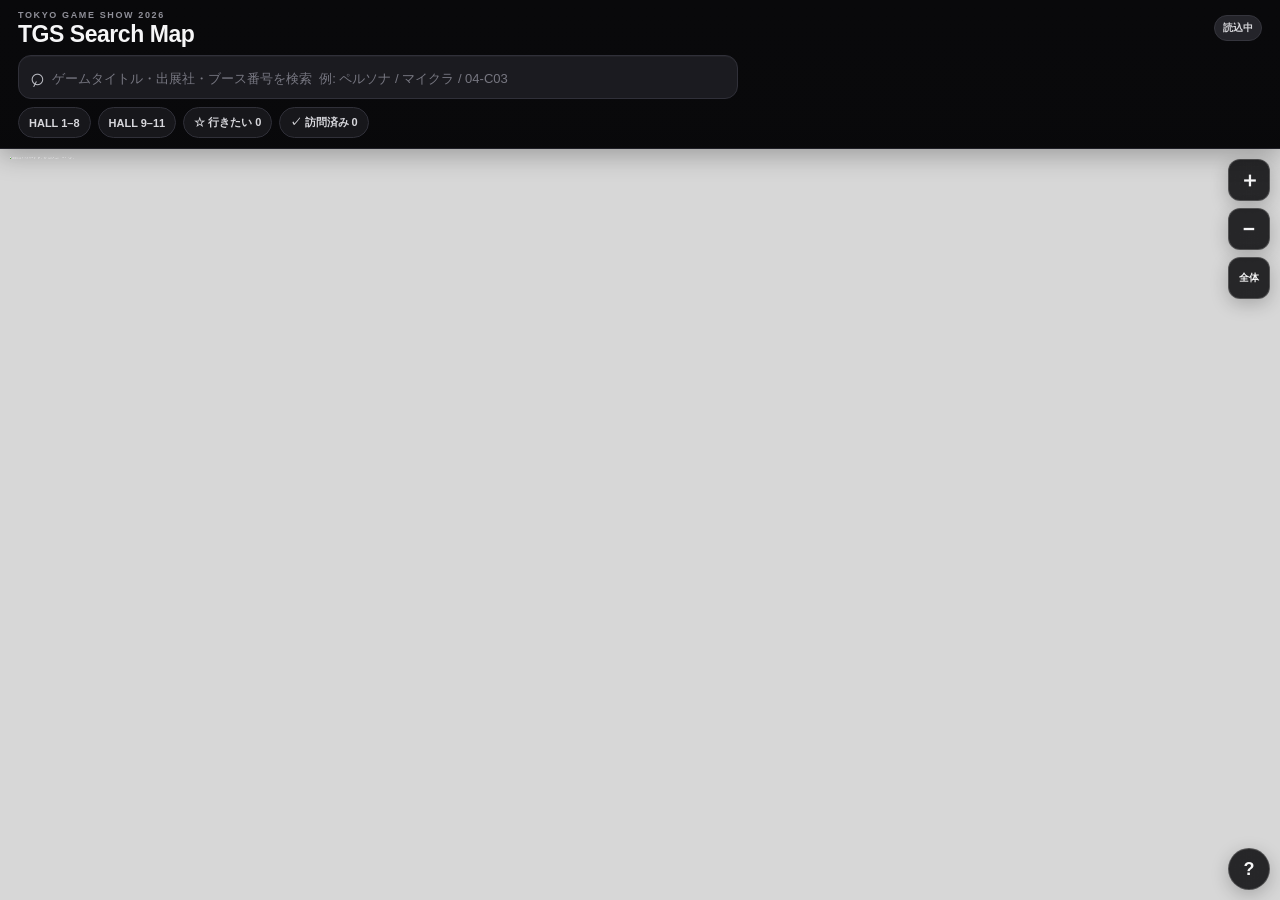
==== tgs2026/index.html @ 0808c2ad "feat: add TGS2026 searchable map" ====
<!doctype html>
<html lang="ja">
<head>
  <meta charset="utf-8">
  <meta name="viewport" content="width=device-width,initial-scale=1,viewport-fit=cover,user-scalable=no">
  <meta name="theme-color" content="#0a0a0b">
  <meta name="apple-mobile-web-app-capable" content="yes">
  <meta name="apple-mobile-web-app-status-bar-style" content="black-translucent">
  <meta name="apple-mobile-web-app-title" content="TGS26 Map">
  <title>TGS2026 Search Map</title>
  <style>
:root{
  color-scheme:dark;
  --bg:#0a0a0b;
  --panel:#141417;
  --panel2:#1d1d22;
  --line:#303038;
  --text:#f6f6f7;
  --muted:#aaaab2;
  --accent:#ff3154;
  --accent2:#ffcf33;
  --ok:#38d996;
  --safe-top:env(safe-area-inset-top,0px);
  --safe-bottom:env(safe-area-inset-bottom,0px);
}
*{box-sizing:border-box;-webkit-tap-highlight-color:transparent}
html,body{margin:0;width:100%;height:100%;overflow:hidden;background:var(--bg);font-family:-apple-system,BlinkMacSystemFont,"Segoe UI","Hiragino Sans","Noto Sans JP",sans-serif;color:var(--text)}
button,input{font:inherit}
button{color:inherit}
#app{height:100dvh;display:flex;flex-direction:column;background:var(--bg)}
.app-header{z-index:20;padding:calc(var(--safe-top) + 10px) 12px 10px;background:linear-gradient(180deg,#09090b 0%,rgba(9,9,11,.98) 84%,rgba(9,9,11,.94) 100%);border-bottom:1px solid #202027;box-shadow:0 6px 24px rgba(0,0,0,.28)}
.title-row{display:flex;align-items:center;justify-content:space-between;gap:12px;margin-bottom:9px}
.eyebrow{font-size:9px;font-weight:800;letter-spacing:.18em;color:#8f8f98}
h1{font-size:20px;line-height:1.05;margin:2px 0 0;font-weight:850;letter-spacing:-.02em}
.status-badge{font-size:10px;font-weight:750;color:#d6d6da;background:#24242a;border:1px solid #35353d;border-radius:999px;padding:5px 8px;white-space:nowrap}
.status-badge.ready{color:#a7f4cf;border-color:rgba(56,217,150,.35);background:rgba(56,217,150,.1)}
.status-badge.offline{color:#ffe08a;border-color:rgba(255,207,51,.35);background:rgba(255,207,51,.1)}
.search-box{height:44px;display:flex;align-items:center;gap:8px;padding:0 10px;border-radius:13px;background:#1b1b20;border:1px solid #303039;box-shadow:inset 0 1px 0 rgba(255,255,255,.03)}
.search-icon{font-size:25px;line-height:0;transform:rotate(-18deg);color:#bfc0c7;margin-top:-2px}
.search-box input{min-width:0;flex:1;border:0;outline:0;background:transparent;color:#fff;font-size:15px;padding:0}
.search-box input::placeholder{color:#777781;font-size:13px}
.clear-btn{border:0;background:#33333a;width:26px;height:26px;border-radius:50%;display:none;align-items:center;justify-content:center;font-size:18px;padding:0;color:#d9d9dc}
.clear-btn.visible{display:flex}
.quick-row{display:flex;gap:7px;overflow-x:auto;padding-top:8px;scrollbar-width:none}
.quick-row::-webkit-scrollbar{display:none}
.chip{flex:0 0 auto;border:1px solid #303039;background:#17171b;border-radius:999px;padding:7px 10px;font-size:11px;font-weight:720;color:#d7d7dc}
.chip:active{transform:scale(.98);background:#24242b}
.map-viewport{position:relative;flex:1;min-height:0;overflow:hidden;background:#d7d7d7;touch-action:none;overscroll-behavior:none}
.map-stage{position:absolute;left:0;top:0;width:8504px;height:4961px;transform-origin:0 0;will-change:transform;user-select:none;-webkit-user-select:none}
.map-stage img{display:block;width:8504px;height:4961px;pointer-events:none;user-select:none;-webkit-user-drag:none}
.hall-highlight{position:absolute;border:9px solid var(--accent);border-radius:26px;background:rgba(255,49,84,.055);box-shadow:0 0 0 12px rgba(255,255,255,.45),0 0 45px rgba(255,49,84,.52);pointer-events:none;animation:pulse 1.35s ease-in-out infinite alternate}
.highlight-label{position:absolute;left:50%;top:-64px;transform:translateX(-50%);background:#09090b;color:#fff;border:4px solid var(--accent);border-radius:18px;padding:10px 16px;font-size:24px;font-weight:900;white-space:nowrap;box-shadow:0 10px 24px rgba(0,0,0,.3)}
@keyframes pulse{from{box-shadow:0 0 0 8px rgba(255,255,255,.34),0 0 20px rgba(255,49,84,.28)}to{box-shadow:0 0 0 14px rgba(255,255,255,.56),0 0 55px rgba(255,49,84,.58)}}
.map-tools{position:absolute;right:10px;top:10px;display:flex;flex-direction:column;gap:7px;z-index:5}
.map-tools button,.help-button{border:1px solid rgba(255,255,255,.2);background:rgba(14,14,17,.88);backdrop-filter:blur(9px);-webkit-backdrop-filter:blur(9px);box-shadow:0 5px 18px rgba(0,0,0,.22);font-weight:800}
.map-tools button{width:42px;height:42px;border-radius:12px;font-size:21px;padding:0}
.map-tools button:last-child{font-size:10px}
.help-button{position:absolute;right:10px;bottom:calc(10px + var(--safe-bottom));z-index:5;width:42px;height:42px;border-radius:50%;font-size:18px}
.sheet{position:absolute;z-index:30;left:8px;right:8px;bottom:calc(8px + var(--safe-bottom));max-height:48dvh;background:rgba(16,16,19,.97);border:1px solid #303039;border-radius:20px;box-shadow:0 -8px 32px rgba(0,0,0,.36);overflow:hidden;backdrop-filter:blur(14px);-webkit-backdrop-filter:blur(14px)}
.sheet-handle{width:42px;height:4px;border-radius:99px;background:#555560;margin:7px auto 3px}
#sheetContent{overflow:auto;max-height:calc(48dvh - 14px);padding:5px 9px 10px}
.result-count{font-size:11px;color:#9e9ea8;padding:4px 6px 7px}
.result-list{display:flex;flex-direction:column;gap:6px}
.result-item{display:grid;grid-template-columns:1fr auto;gap:10px;text-align:left;width:100%;border:1px solid #2c2c34;background:#1b1b20;border-radius:14px;padding:10px 11px}
.result-item:active{background:#25252c}
.result-name{font-size:14px;font-weight:780;line-height:1.35;color:#f5f5f7}
.result-meta{display:flex;gap:6px;flex-wrap:wrap;margin-top:4px}
.tag{display:inline-flex;align-items:center;border-radius:7px;padding:3px 6px;font-size:10px;font-weight:800;background:#2b2b32;color:#cfcfd4}
.tag.booth{background:#f0f0f2;color:#111}
.tag.hall{background:rgba(255,49,84,.14);color:#ff8ea1;border:1px solid rgba(255,49,84,.28)}
.result-detail{font-size:10px;color:#92929b;margin-top:5px;line-height:1.4;display:-webkit-box;-webkit-line-clamp:2;-webkit-box-orient:vertical;overflow:hidden}
.chev{align-self:center;color:#7e7e88;font-size:20px}
.empty{padding:18px 10px 22px;text-align:center;color:#9d9da7;font-size:13px;line-height:1.7}
.selected-card{padding:5px 4px 4px}
.selected-top{display:flex;align-items:flex-start;justify-content:space-between;gap:10px}
.selected-name{font-size:18px;font-weight:850;line-height:1.3;margin:3px 0 8px}
.selected-meta{display:flex;gap:7px;flex-wrap:wrap;margin-bottom:8px}
.selected-detail{color:#aaaab3;font-size:11px;line-height:1.5;max-height:48px;overflow:auto;margin-bottom:9px}
.selected-actions{display:grid;grid-template-columns:1fr 1fr 1.2fr;gap:7px}
.action{border:1px solid #373740;background:#202027;border-radius:11px;padding:9px 7px;font-size:11px;font-weight:800}
.action.primary{background:var(--accent);border-color:var(--accent);color:white}
.action.active{background:#3a2f12;border-color:#6a5317;color:#ffdf76}
.action.visited-active{background:#103425;border-color:#1e6847;color:#a7f4cf}
.close-selected{width:31px;height:31px;border:1px solid #373740;background:#23232a;border-radius:50%;padding:0;font-size:18px;color:#cfcfd4}
.help-dialog{width:min(92vw,480px);max-height:80dvh;background:#151519;color:#fff;border:1px solid #34343c;border-radius:20px;padding:0;box-shadow:0 20px 80px rgba(0,0,0,.55)}
.help-dialog::backdrop{background:rgba(0,0,0,.65);backdrop-filter:blur(4px)}
.dialog-head{display:flex;justify-content:space-between;align-items:center;padding:13px 15px;border-bottom:1px solid #2f2f36}
.dialog-head strong{font-size:16px}
.dialog-head button{border:0;background:#292930;width:30px;height:30px;border-radius:50%;font-size:19px}
.dialog-body{padding:13px 15px 18px;overflow:auto;color:#d4d4d9;font-size:13px;line-height:1.65}
.dialog-body p{margin:0 0 11px}.dialog-body .small{font-size:10px;color:#83838c}
@media (min-width:700px){
  .app-header{padding-left:18px;padding-right:18px}.search-box{max-width:720px}.quick-row{max-width:900px}
  h1{font-size:23px}.sheet{left:18px;right:auto;width:430px;max-height:55dvh}#sheetContent{max-height:calc(55dvh - 14px)}
}
.tag.game{background:rgba(255,207,51,.14);color:#ffe179;border:1px solid rgba(255,207,51,.28);flex:0 0 auto}
.match-title{display:flex;align-items:center;gap:6px;margin-bottom:5px;color:#fff3bd;font-size:12px;font-weight:820;line-height:1.35}
.match-title>span:not(.tag){min-width:0;overflow:hidden;text-overflow:ellipsis;white-space:nowrap}
.match-more{font-size:10px;color:#b9a76d!important;flex:0 0 auto}
.selected-titles{margin:4px 0 10px;padding:9px 9px 7px;background:#18181d;border:1px solid #2a2a31;border-radius:12px;max-height:118px;overflow:auto}
.selected-section-label{font-size:10px;color:#8e8e97;font-weight:800;margin-bottom:6px;letter-spacing:.02em}
.title-pill{display:inline-block;margin:0 5px 5px 0;padding:4px 7px;border-radius:8px;background:rgba(255,207,51,.1);border:1px solid rgba(255,207,51,.22);color:#f4dda0;font-size:10px;line-height:1.25}

  </style>
</head>
<body>
  <div id="app">
    <header class="app-header">
      <div class="title-row">
        <div>
          <div class="eyebrow">TOKYO GAME SHOW 2026</div>
          <h1>TGS Search Map</h1>
        </div>
        <div id="offlineBadge" class="status-badge" aria-live="polite">読込中</div>
      </div>
      <label class="search-box" for="searchInput">
        <span class="search-icon" aria-hidden="true">⌕</span>
        <input id="searchInput" type="search" autocomplete="off" autocapitalize="off" spellcheck="false" placeholder="ゲームタイトル・出展社・ブース番号を検索  例: ペルソナ / マイクラ / 04-C03">
        <button id="clearSearch" class="clear-btn" type="button" aria-label="検索を消去">×</button>
      </label>
      <div class="quick-row" aria-label="クイック操作">
        <button class="chip" data-focus="halls1to8" type="button">HALL 1–8</button>
        <button class="chip" data-focus="halls9to11" type="button">HALL 9–11</button>
        <button id="favoritesChip" class="chip" type="button">☆ 行きたい <span id="favCount">0</span></button>
        <button id="visitedChip" class="chip" type="button">✓ 訪問済み <span id="visitedCount">0</span></button>
      </div>
    </header>

    <main id="mapViewport" class="map-viewport" aria-label="TGS2026 会場マップ">
      <div id="mapStage" class="map-stage">
        <img id="mapImage" src="map.webp" width="8504" height="4961" alt="TGS2026 会場マップ" onerror="this.alt='地図画像を準備中です。数分後に再読み込みしてください。'">
        <div id="hallHighlight" class="hall-highlight" hidden>
          <div id="highlightLabel" class="highlight-label"></div>
        </div>
      </div>

      <div class="map-tools" aria-label="マップ操作">
        <button id="zoomIn" type="button" aria-label="拡大">＋</button>
        <button id="zoomOut" type="button" aria-label="縮小">−</button>
        <button id="fitMap" type="button" aria-label="全体表示">全体</button>
      </div>
      <button id="helpButton" class="help-button" type="button" aria-label="使い方">?</button>
    </main>

    <section id="sheet" class="sheet" aria-live="polite" hidden>
      <div class="sheet-handle"></div>
      <div id="sheetContent"></div>
    </section>

    <dialog id="helpDialog" class="help-dialog">
      <div class="dialog-head">
        <strong>使い方 / オフライン</strong>
        <button id="closeHelp" type="button" aria-label="閉じる">×</button>
      </div>
      <div class="dialog-body">
        <p><b>検索：</b>ゲームタイトル・出展社名・ブース番号を部分一致で検索。結果をタップすると該当ホールへ移動します。</p>
        <p><b>地図：</b>1本指で移動、2本指で拡大縮小。検索時の枠は「該当ホール」を示します。</p>
        <p><b>タイトル検索：</b>「ペルソナ」「因習村」「ダンガンロンパ」「BLEACH」のようにタイトルの一部だけでも検索できます。1タイトルが複数ブースにある場合は複数件表示します。</p>
        <p><b>行きたい：</b>☆で保存。訪問後は「訪問済み」にできます。保存内容はこの端末内だけに残ります。</p>
        <p><b>オフライン：</b>HTTPSで一度開いて「オフライン準備OK」になれば、通信が混雑しても地図・検索は端末キャッシュで動作します。iPhoneではSafariの共有 →「ホーム画面に追加」を推奨。</p>
        <p class="small">Source: TGS2026 official venue map / exhibitor list supplied by the user.</p>
      </div>
    </dialog>
  </div>
  <script>
window.TGS_EXHIBITORS=[{"booth":"01-N11","name":"アーツカレッジヨコハマ","detail":"","searchText":"アーツカレッジヨコハマ","hall":1,"zone":"HALL 1"},{"booth":"09-E16","name":"アートレイスタジオ","detail":"","searchText":"アートレイスタジオ","hall":9,"zone":"HALL 9"},{"booth":"06-N03","name":"ROG （ ASUS JAPAN ）","detail":"","searchText":"ROG （ ASUS JAPAN ）","hall":6,"zone":"HALL 6"},{"booth":"02-C05","name":"IRONMACE","detail":"","searchText":"IRONMACE","hall":2,"zone":"HALL 2"},{"booth":"E-17","name":"i want to be a tree （ but","detail":"","searchText":"i want to be a tree （ but","hall":null,"zone":"インディーゲームエリア"},{"booth":"08-C23","name":"アイオーデータ","detail":"","searchText":"アイオーデータ","hall":8,"zone":"HALL 8"},{"booth":"06-C04","name":"AIQVE ONE","detail":"","searchText":"AIQVE ONE","hall":6,"zone":"HALL 6"},{"booth":"09-W72","name":"AIQVE ONE","detail":"","searchText":"AIQVE ONE","hall":9,"zone":"HALL 9"},{"booth":"09-W25","name":"アイケイワイ","detail":"","searchText":"アイケイワイ","hall":9,"zone":"HALL 9"},{"booth":"M-3","name":"ICT パーク","detail":"","searchText":"ICT パーク","hall":null,"zone":"特設エリア"},{"booth":"09-E13","name":"IGDA 日本","detail":"","searchText":"IGDA 日本","hall":9,"zone":"HALL 9"},{"booth":"01-N54","name":"愛知工科大学","detail":"","searchText":"愛知工科大学","hall":1,"zone":"HALL 1"},{"booth":"01-N09","name":"愛知工業大学","detail":"","searchText":"愛知工業大学","hall":1,"zone":"HALL 1"},{"booth":"09-E55","name":"Idea Bombers","detail":"","searchText":"Idea Bombers","hall":9,"zone":"HALL 9"},{"booth":"08-C11","name":"アイティーシー（ STORM","detail":"","searchText":"アイティーシー（ STORM","hall":8,"zone":"HALL 8"},{"booth":"09-W113","name":"AI PikattoAnime","detail":"","searchText":"AI PikattoAnime","hall":9,"zone":"HALL 9"},{"booth":"09-E58","name":"アイロリ・エンタテインメント","detail":"","searchText":"アイロリ・エンタテインメント","hall":9,"zone":"HALL 9"},{"booth":"08-C19","name":"アウタープレーン（ OUTERPLANE","detail":"","searchText":"アウタープレーン（ OUTERPLANE","hall":8,"zone":"HALL 8"},{"booth":"09-E69","name":"アウリン","detail":"","searchText":"アウリン","hall":9,"zone":"HALL 9"},{"booth":"09-W44","name":"アオイ・インダストリーズ","detail":"","searchText":"アオイ・インダストリーズ","hall":9,"zone":"HALL 9"},{"booth":"09-W34","name":"Akatsuki Taiwan","detail":"","searchText":"Akatsuki Taiwan","hall":9,"zone":"HALL 9"},{"booth":"E-13","name":"アカリーニョ・ゲームズ","detail":"","searchText":"アカリーニョ・ゲームズ","hall":null,"zone":"インディーゲームエリア"},{"booth":"02-S02","name":"Axisray Lab","detail":"","searchText":"Axisray Lab","hall":2,"zone":"HALL 2"},{"booth":"10-W21","name":"アクアスター","detail":"","searchText":"アクアスター","hall":10,"zone":"HALL 10"},{"booth":"09-E36","name":"Accent Games","detail":"","searchText":"Accent Games","hall":9,"zone":"HALL 9"},{"booth":"09-W33","name":"アジア航測","detail":"","searchText":"アジア航測","hall":9,"zone":"HALL 9"},{"booth":"09-E69","name":"アスク","detail":"","searchText":"アスク","hall":9,"zone":"HALL 9"},{"booth":"09-C53","name":"ASTRA （ Astro Production","detail":"","searchText":"ASTRA （ Astro Production","hall":9,"zone":"HALL 9"},{"booth":"07-C03","name":"Astrae Oratio","detail":"","searchText":"Astrae Oratio","hall":7,"zone":"HALL 7"},{"booth":"09-W115","name":"アストロメダ","detail":"","searchText":"アストロメダ","hall":9,"zone":"HALL 9"},{"booth":"09-W31","name":"AssetHub","detail":"","searchText":"AssetHub","hall":9,"zone":"HALL 9"},{"booth":"11-E01","name":"Azeron","detail":"","searchText":"Azeron","hall":11,"zone":"HALL 11"},{"booth":"01-N36","name":"ASO ポップカルチャー専門学校","detail":"","searchText":"ASO ポップカルチャー専門学校","hall":1,"zone":"HALL 1"},{"booth":"09-C12","name":"ASOGUE","detail":"","searchText":"ASOGUE","hall":9,"zone":"HALL 9"},{"booth":"07-C01","name":"アソビズム","detail":"","searchText":"アソビズム","hall":7,"zone":"HALL 7"},{"booth":"A-9","name":"アソビズム","detail":"","searchText":"アソビズム","hall":null,"zone":"物販・特設エリア"},{"booth":"E-43","name":"ATTABOY INTERACTIVE","detail":"","searchText":"ATTABOY INTERACTIVE","hall":null,"zone":"インディーゲームエリア"},{"booth":"BM-75","name":"Atari","detail":"","searchText":"Atari","hall":null,"zone":"ビジネスエリア"},{"booth":"09-E102","name":"Ashes of Bronze","detail":"","searchText":"Ashes of Bronze","hall":9,"zone":"HALL 9"},{"booth":"09-W61","name":"AttendMe","detail":"","searchText":"AttendMe","hall":9,"zone":"HALL 9"},{"booth":"09-W108","name":"adjoe Playtime","detail":"","searchText":"adjoe Playtime","hall":9,"zone":"HALL 9"},{"booth":"09-W62","name":"アドバーチャ","detail":"","searchText":"アドバーチャ","hall":9,"zone":"HALL 9"},{"booth":"BT-34","name":"アドバーチャ","detail":"","searchText":"アドバーチャ","hall":null,"zone":"ビジネスミーティングエリア"},{"booth":"09-W83","name":"アドビ","detail":"","searchText":"アドビ","hall":9,"zone":"HALL 9"},{"booth":"BT-53-54","name":"アドレア","detail":"","searchText":"アドレア","hall":null,"zone":"ビジネスミーティングエリア"},{"booth":"09-C49","name":"Anarch Entertainment","detail":"","searchText":"Anarch Entertainment","hall":9,"zone":"HALL 9"},{"booth":"01-N53","name":"穴吹ビジネス専門学校","detail":"","searchText":"穴吹ビジネス専門学校","hall":1,"zone":"HALL 1"},{"booth":"04-C04","name":"アニプレックス","detail":"","searchText":"アニプレックス","hall":4,"zone":"HALL 4"},{"booth":"BM-6","name":"アニメ KADOKAWA ライセンス","detail":"","searchText":"アニメ KADOKAWA ライセンス","hall":null,"zone":"ビジネスエリア"},{"booth":"11-E22","name":"アバーメディア・テクノロジーズ","detail":"","searchText":"アバーメディア・テクノロジーズ","hall":11,"zone":"HALL 11"},{"booth":"09-W58","name":"AHIRU","detail":"","searchText":"AHIRU","hall":9,"zone":"HALL 9"},{"booth":"09-E44","name":"アプライズ","detail":"","searchText":"アプライズ","hall":9,"zone":"HALL 9"},{"booth":"04-C01","name":"アプリペイ / あんさんぶるスターズ","detail":"","searchText":"アプリペイ / あんさんぶるスターズ","hall":4,"zone":"HALL 4"},{"booth":"10-W20","name":"Apogee","detail":"","searchText":"Apogee","hall":10,"zone":"HALL 10"},{"booth":"BM-82","name":"アマゾン ウェブ サービス","detail":"","searchText":"アマゾン ウェブ サービス","hall":null,"zone":"ビジネスエリア"},{"booth":"10-W32","name":"アヤメ","detail":"","searchText":"アヤメ","hall":10,"zone":"HALL 10"},{"booth":"10-C07","name":"アユート","detail":"Alliance & FnaticGear","searchText":"アユート Alliance & FnaticGear","hall":10,"zone":"HALL 10"},{"booth":"11-W06","name":"Virtus.pro （ ASK ）","detail":"","searchText":"Virtus.pro （ ASK ）","hall":11,"zone":"HALL 11"},{"booth":"BT-104","name":"Around X Next Challenge","detail":"Gentlemaniac · STUDIO YEBB · D.play soft · 4th May Games · PlayGo Games · BOYHOODGAMES · UnicOn","searchText":"Around X Next Challenge Gentlemaniac STUDIO YEBB D.play soft 4th May Games PlayGo Games BOYHOODGAMES UnicOn","hall":null,"zone":"ビジネスミーティングエリア"},{"booth":"BT-104","name":"Lemon Sound","detail":"LOEND · Watney","searchText":"Lemon Sound LOEND Watney","hall":null,"zone":"ビジネスミーティングエリア"},{"booth":"11-E07","name":"Around X Next Challenge","detail":"Gentlemaniac · STUDIO YEBB · D.play soft · 4th May Games · PlayGo Games · BOYHOODGAMES · UnicOn · Lemon Sound · LOEND · Watney","searchText":"Around X Next Challenge Gentlemaniac STUDIO YEBB D.play soft 4th May Games PlayGo Games BOYHOODGAMES UnicOn Lemon Sound LOEND Watney","hall":11,"zone":"HALL 11"},{"booth":"11-E04","name":"アラヤ","detail":"","searchText":"アラヤ","hall":11,"zone":"HALL 11"},{"booth":"01-C11","name":"Alaya Lab","detail":"","searchText":"Alaya Lab","hall":1,"zone":"HALL 1"},{"booth":"11-W19","name":"アルジャーノンプロダクト","detail":"","searchText":"アルジャーノンプロダクト","hall":11,"zone":"HALL 11"},{"booth":"01-N06","name":"アルスコンピュータ専門学校","detail":"","searchText":"アルスコンピュータ専門学校","hall":1,"zone":"HALL 1"},{"booth":"09-E02","name":"アルティネット","detail":"","searchText":"アルティネット","hall":9,"zone":"HALL 9"},{"booth":"10-W02","name":"Alpha CRC","detail":"","searchText":"Alpha CRC","hall":10,"zone":"HALL 10"},{"booth":"09-W111","name":"Almedia","detail":"","searchText":"Almedia","hall":9,"zone":"HALL 9"},{"booth":"E-06","name":"アレタ","detail":"","searchText":"アレタ","hall":null,"zone":"インディーゲームエリア"},{"booth":"08-N19","name":"アローン","detail":"","searchText":"アローン","hall":8,"zone":"HALL 8"},{"booth":"03-N04","name":"aNCHOR","detail":"","searchText":"aNCHOR","hall":3,"zone":"HALL 3"},{"booth":"09-W97","name":"Anchor Node","detail":"","searchText":"Anchor Node","hall":9,"zone":"HALL 9"},{"booth":"10-E03","name":"Uncanny","detail":"","searchText":"Uncanny","hall":10,"zone":"HALL 10"},{"booth":"11-C03","name":"AndGAMER （ Void Gaming&AIM1","detail":"","searchText":"AndGAMER （ Void Gaming&AIM1","hall":11,"zone":"HALL 11"},{"booth":"09-C64","name":"AMBER GAMES","detail":"","searchText":"AMBER GAMES","hall":9,"zone":"HALL 9"},{"booth":"09-E15","name":"Unmasked Truths: Shattered","detail":"","searchText":"Unmasked Truths: Shattered","hall":9,"zone":"HALL 9"},{"booth":"10-E34","name":"EA SEMI （ SHANGHAI ）","detail":"","searchText":"EA SEMI （ SHANGHAI ）","hall":10,"zone":"HALL 10"},{"booth":"BT-107","name":"ESDigital Games","detail":"","searchText":"ESDigital Games","hall":null,"zone":"ビジネスミーティングエリア"},{"booth":"09-C48","name":"ESDigital Games","detail":"","searchText":"ESDigital Games","hall":9,"zone":"HALL 9"},{"booth":"10-W10","name":"e.m.y.c design","detail":"","searchText":"e.m.y.c design","hall":10,"zone":"HALL 10"},{"booth":"02-N04","name":"ECI GAMES","detail":"","searchText":"ECI GAMES","hall":2,"zone":"HALL 2"},{"booth":"01-N41","name":"ECC コンピュータ専門学校","detail":"","searchText":"ECC コンピュータ専門学校","hall":1,"zone":"HALL 1"},{"booth":"E-53","name":"Easy Fox","detail":"","searchText":"Easy Fox","hall":null,"zone":"インディーゲームエリア"},{"booth":"10-W31","name":"いいじゃん","detail":"","searchText":"いいじゃん","hall":10,"zone":"HALL 10"},{"booth":"BM-22","name":"EBANX","detail":"","searchText":"EBANX","hall":null,"zone":"ビジネスエリア"},{"booth":"10-E12","name":"Yeehe","detail":"","searchText":"Yeehe","hall":10,"zone":"HALL 10"},{"booth":"09-W118","name":"イエロー","detail":"","searchText":"イエロー","hall":9,"zone":"HALL 9"},{"booth":"09-C67","name":"iGi indie Game incubator","detail":"","searchText":"iGi indie Game incubator","hall":9,"zone":"HALL 9"},{"booth":"BT-117","name":"ExitLag","detail":"","searchText":"ExitLag","hall":null,"zone":"ビジネスミーティングエリア"},{"booth":"02-C13","name":"イザナギゲームズ","detail":"","searchText":"イザナギゲームズ","hall":2,"zone":"HALL 2"},{"booth":"E-24","name":"石崎航琉","detail":"","searchText":"石崎航琉","hall":null,"zone":"インディーゲームエリア"},{"booth":"05-C07","name":"Italy Pavilion","detail":"Aion Interactive · Untold Games · Italian Games Factory · ACGames · 34BIGTHINGS · Stupidi Pixel · Stratos: The Gaming · DNSTY · Megalith Interactive · Memorable Games · RuneHeads","searchText":"Italy Pavilion Aion Interactive Untold Games Italian Games Factory ACGames 34BIGTHINGS Stupidi Pixel Stratos: The Gaming DNSTY Megalith Interactive Memorable Games RuneHeads","hall":5,"zone":"HALL 5"},{"booth":"09-C25","name":"Ichigoichie","detail":"","searchText":"Ichigoichie","hall":9,"zone":"HALL 9"},{"booth":"E-59","name":"127 号室","detail":"","searchText":"127 号室","hall":null,"zone":"インディーゲームエリア"},{"booth":"09-C66","name":"Immersive Media COSS","detail":"","searchText":"Immersive Media COSS","hall":9,"zone":"HALL 9"},{"booth":"01-N25","name":"岩崎学園","detail":"","searchText":"岩崎学園","hall":1,"zone":"HALL 1"},{"booth":"09-W74","name":"イワタ","detail":"","searchText":"イワタ","hall":9,"zone":"HALL 9"},{"booth":"09-W79","name":"インクレディビルドジャパン","detail":"","searchText":"インクレディビルドジャパン","hall":9,"zone":"HALL 9"},{"booth":"09-W02","name":"Insert Coin Japan","detail":"","searchText":"Insert Coin Japan","hall":9,"zone":"HALL 9"},{"booth":"E-14","name":"IN SILICO","detail":"","searchText":"IN SILICO","hall":null,"zone":"インディーゲームエリア"},{"booth":"11-C05","name":"Insta360","detail":"","searchText":"Insta360","hall":11,"zone":"HALL 11"},{"booth":"E-44","name":"INTERSCAPE","detail":"","searchText":"INTERSCAPE","hall":null,"zone":"インディーゲームエリア"},{"booth":"09-C20","name":"India Pavilion","detail":"","searchText":"India Pavilion","hall":9,"zone":"HALL 9"},{"booth":"09-E21","name":"INDIE LIVE EXPO","detail":"","searchText":"INDIE LIVE EXPO","hall":9,"zone":"HALL 9"},{"booth":"06-C05","name":"インティ･クリエイツ","detail":"","searchText":"インティ･クリエイツ","hall":6,"zone":"HALL 6"},{"booth":"E-60","name":"Invisible Rabbit","detail":"","searchText":"Invisible Rabbit","hall":null,"zone":"インディーゲームエリア"},{"booth":"06-C04","name":"インフィニットループ","detail":"","searchText":"インフィニットループ","hall":6,"zone":"HALL 6"},{"booth":"11-W01","name":"インフォレンズ","detail":"","searchText":"インフォレンズ","hall":11,"zone":"HALL 11"},{"booth":"10-C06","name":"VAMOS","detail":"","searchText":"VAMOS","hall":10,"zone":"HALL 10"},{"booth":"E-67","name":"We Are So Cooked","detail":"","searchText":"We Are So Cooked","hall":null,"zone":"インディーゲームエリア"},{"booth":"03-C06","name":"Vrgineers","detail":"","searchText":"Vrgineers","hall":3,"zone":"HALL 3"},{"booth":"E-64","name":"ウィール・オブ・ゲームズ","detail":"","searchText":"ウィール・オブ・ゲームズ","hall":null,"zone":"インディーゲームエリア"},{"booth":"BT-52","name":"viviON","detail":"","searchText":"viviON","hall":null,"zone":"ビジネスミーティングエリア"},{"booth":"02-N08","name":"viviON","detail":"","searchText":"viviON","hall":2,"zone":"HALL 2"},{"booth":"07-C02","name":"Wizardry Variants Daphne","detail":"","searchText":"Wizardry Variants Daphne","hall":7,"zone":"HALL 7"},{"booth":"01-C14","name":"WiZ 国際情報工科自動車大学校","detail":"","searchText":"WiZ 国際情報工科自動車大学校","hall":1,"zone":"HALL 1"},{"booth":"09-W56","name":"ウィットワン","detail":"","searchText":"ウィットワン","hall":9,"zone":"HALL 9"},{"booth":"02-S05","name":"VTC MOBILE SERVICES","detail":"","searchText":"VTC MOBILE SERVICES","hall":2,"zone":"HALL 2"},{"booth":"02-C11","name":"Winking Studios","detail":"","searchText":"Winking Studios","hall":2,"zone":"HALL 2"},{"booth":"11-C06","name":"Wooting","detail":"","searchText":"Wooting","hall":11,"zone":"HALL 11"},{"booth":"09-E70","name":"Wales Pavilion","detail":"Wales Interactive · Creative Wales · Goldborough Studio · Sammy Snake · Dragon Scale Studios · Free Games Online · Breaking Change · Muscle Cat Studio · Worldviper Studio","searchText":"Wales Pavilion Wales Interactive Creative Wales Goldborough Studio Sammy Snake Dragon Scale Studios Free Games Online Breaking Change Muscle Cat Studio Worldviper Studio","hall":9,"zone":"HALL 9"},{"booth":"09-E78","name":"Ved: Recure","detail":"","searchText":"Ved: Recure","hall":9,"zone":"HALL 9"},{"booth":"09-E108","name":"Venn Studios","detail":"","searchText":"Venn Studios","hall":9,"zone":"HALL 9"},{"booth":"09-E95","name":"Walker Industries","detail":"","searchText":"Walker Industries","hall":9,"zone":"HALL 9"},{"booth":"11-E17","name":"Warsong Technology","detail":"","searchText":"Warsong Technology","hall":11,"zone":"HALL 11"},{"booth":"09-W64","name":"Wovn Technologies","detail":"","searchText":"Wovn Technologies","hall":9,"zone":"HALL 9"},{"booth":"10-C05","name":"WALLHACK","detail":"","searchText":"WALLHACK","hall":10,"zone":"HALL 10"},{"booth":"11-W10","name":"vaultroom","detail":"","searchText":"vaultroom","hall":11,"zone":"HALL 11"},{"booth":"04-C08","name":"Ukiyo Studios","detail":"","searchText":"Ukiyo Studios","hall":4,"zone":"HALL 4"},{"booth":"09-W30","name":"ウルトラエックス","detail":"","searchText":"ウルトラエックス","hall":9,"zone":"HALL 9"},{"booth":"02-N10","name":"ULTRANOVA Entertainment","detail":"","searchText":"ULTRANOVA Entertainment","hall":2,"zone":"HALL 2"},{"booth":"BM-127","name":"Ultra Factory","detail":"","searchText":"Ultra Factory","hall":null,"zone":"ビジネスエリア"},{"booth":"11-E25","name":"HKC","detail":"","searchText":"HKC","hall":11,"zone":"HALL 11"},{"booth":"06-C04","name":"EIGHTING","detail":"","searchText":"EIGHTING","hall":6,"zone":"HALL 6"},{"booth":"09-W12","name":"AIMWIZ","detail":"","searchText":"AIMWIZ","hall":9,"zone":"HALL 9"},{"booth":"BT-51","name":"AIC （ Advance Initiative","detail":"","searchText":"AIC （ Advance Initiative","hall":null,"zone":"ビジネスミーティングエリア"},{"booth":"09-W26","name":"A.O.M.","detail":"","searchText":"A.O.M.","hall":9,"zone":"HALL 9"},{"booth":"10-E09","name":"AZSTOKE","detail":"","searchText":"AZSTOKE","hall":10,"zone":"HALL 10"},{"booth":"10-C10","name":"ATK Gear","detail":"","searchText":"ATK Gear","hall":10,"zone":"HALL 10"},{"booth":"09-W01","name":"エクシング","detail":"","searchText":"エクシング","hall":9,"zone":"HALL 9"},{"booth":"11-E13","name":"eXtremeRate","detail":"","searchText":"eXtremeRate","hall":11,"zone":"HALL 11"},{"booth":"11-E08","name":"EXE ARENA","detail":"","searchText":"EXE ARENA","hall":11,"zone":"HALL 11"},{"booth":"10-W01","name":"Xsolla Japan","detail":"","searchText":"Xsolla Japan","hall":10,"zone":"HALL 10"},{"booth":"09-W14","name":"SSS","detail":"","searchText":"SSS","hall":9,"zone":"HALL 9"},{"booth":"BT-63-64","name":"SNK","detail":"SCAD （ Savannah College","searchText":"SNK SCAD （ Savannah College","hall":null,"zone":"ビジネスミーティングエリア"},{"booth":"BT-114","name":"SB C&S","detail":"","searchText":"SB C&S","hall":null,"zone":"ビジネスミーティングエリア"},{"booth":"E-55","name":"EthrA","detail":"","searchText":"EthrA","hall":null,"zone":"インディーゲームエリア"},{"booth":"BM-123","name":"XAC","detail":"","searchText":"XAC","hall":null,"zone":"ビジネスエリア"},{"booth":"09-E48","name":"XD","detail":"","searchText":"XD","hall":9,"zone":"HALL 9"},{"booth":"11-E18","name":"XPPen","detail":"","searchText":"XPPen","hall":11,"zone":"HALL 11"},{"booth":"11-E20","name":"XVX Keyboard","detail":"","searchText":"XVX Keyboard","hall":11,"zone":"HALL 11"},{"booth":"02-N01","name":"エディア","detail":"","searchText":"エディア","hall":2,"zone":"HALL 2"},{"booth":"10-W18","name":"ADIA Studios","detail":"","searchText":"ADIA Studios","hall":10,"zone":"HALL 10"},{"booth":"09-E27","name":"Edentopia","detail":"","searchText":"Edentopia","hall":9,"zone":"HALL 9"},{"booth":"09-E53","name":"Edcorp","detail":"","searchText":"Edcorp","hall":9,"zone":"HALL 9"},{"booth":"02-C22","name":"EnigmatrixGames","detail":"","searchText":"EnigmatrixGames","hall":2,"zone":"HALL 2"},{"booth":"02-S08","name":"NHN JAPAN","detail":"","searchText":"NHN JAPAN","hall":2,"zone":"HALL 2"},{"booth":"11-W12","name":"NHN JAPAN","detail":"","searchText":"NHN JAPAN","hall":11,"zone":"HALL 11"},{"booth":"08-C03","name":"NHK × ゲーム","detail":"","searchText":"NHK × ゲーム","hall":8,"zone":"HALL 8"},{"booth":"09-E93","name":"NGJ","detail":"","searchText":"NGJ","hall":9,"zone":"HALL 9"},{"booth":"01-N39","name":"愛媛県立松山南高等学校砥部分校","detail":"","searchText":"愛媛県立松山南高等学校砥部分校","hall":1,"zone":"HALL 1"},{"booth":"09-W66","name":"FMC","detail":"","searchText":"FMC","hall":9,"zone":"HALL 9"},{"booth":"09-C05","name":"April 8th","detail":"","searchText":"April 8th","hall":9,"zone":"HALL 9"},{"booth":"11-C01","name":"EPOMAKER","detail":"","searchText":"EPOMAKER","hall":11,"zone":"HALL 11"},{"booth":"09-C68","name":"MKstudio","detail":"","searchText":"MKstudio","hall":9,"zone":"HALL 9"},{"booth":"09-C04","name":"エム・ビー・エーインターナショナル","detail":"","searchText":"エム・ビー・エーインターナショナル","hall":9,"zone":"HALL 9"},{"booth":"09-E04","name":"MY サービス","detail":"","searchText":"MY サービス","hall":9,"zone":"HALL 9"},{"booth":"04-C05","name":"AREA 35","detail":"","searchText":"AREA 35","hall":4,"zone":"HALL 4"},{"booth":"11-W04","name":"AREA 35","detail":"","searchText":"AREA 35","hall":11,"zone":"HALL 11"},{"booth":"03-N01","name":"L&K","detail":"","searchText":"L&K","hall":3,"zone":"HALL 3"},{"booth":"10-W14","name":"ElEngine","detail":"","searchText":"ElEngine","hall":10,"zone":"HALL 10"},{"booth":"09-C75","name":"ErudAite","detail":"","searchText":"ErudAite","hall":9,"zone":"HALL 9"},{"booth":"BT-90","name":"Eliphant Japan","detail":"","searchText":"Eliphant Japan","hall":null,"zone":"ビジネスミーティングエリア"},{"booth":"11-W11","name":"エンスカイ","detail":"","searchText":"エンスカイ","hall":11,"zone":"HALL 11"},{"booth":"03-N05","name":"エンターグラム","detail":"","searchText":"エンターグラム","hall":3,"zone":"HALL 3"},{"booth":"09-E20","name":"えんぴつゲームズ","detail":"","searchText":"えんぴつゲームズ","hall":9,"zone":"HALL 9"},{"booth":"01-N35","name":"OECU eSports （大阪電気通信大学）","detail":"","searchText":"OECU eSports （大阪電気通信大学）","hall":1,"zone":"HALL 1"},{"booth":"09-W85","name":"OSJ","detail":"","searchText":"OSJ","hall":9,"zone":"HALL 9"},{"booth":"BT-50","name":"OSJ","detail":"","searchText":"OSJ","hall":null,"zone":"ビジネスミーティングエリア"},{"booth":"01-N43","name":"大阪工業大学 情報科学部","detail":"","searchText":"大阪工業大学 情報科学部","hall":1,"zone":"HALL 1"},{"booth":"01-N55","name":"大阪総合デザイン専門学校","detail":"","searchText":"大阪総合デザイン専門学校","hall":1,"zone":"HALL 1"},{"booth":"01-N20","name":"大阪電気通信大学","detail":"","searchText":"大阪電気通信大学","hall":1,"zone":"HALL 1"},{"booth":"E-36","name":"Awesomes","detail":"","searchText":"Awesomes","hall":null,"zone":"インディーゲームエリア"},{"booth":"01-N31","name":"太田情報商科専門学校","detail":"","searchText":"太田情報商科専門学校","hall":1,"zone":"HALL 1"},{"booth":"09-E82","name":"OTIPLE","detail":"","searchText":"OTIPLE","hall":9,"zone":"HALL 9"},{"booth":"10-E04","name":"大橋金属工芸","detail":"","searchText":"大橋金属工芸","hall":10,"zone":"HALL 10"},{"booth":"11-E03","name":"AULA","detail":"","searchText":"AULA","hall":11,"zone":"HALL 11"},{"booth":"06-C02","name":"AORUS","detail":"","searchText":"AORUS","hall":6,"zone":"HALL 6"},{"booth":"01-N19","name":"岡山情報ビジネス学院","detail":"","searchText":"岡山情報ビジネス学院","hall":1,"zone":"HALL 1"},{"booth":"11-E06","name":"岡山大学病院","detail":"","searchText":"岡山大学病院","hall":11,"zone":"HALL 11"},{"booth":"E-34","name":"Okawari!","detail":"","searchText":"Okawari!","hall":null,"zone":"インディーゲームエリア"},{"booth":"09-E85","name":"OgreeGames - Lucid","detail":"","searchText":"OgreeGames - Lucid","hall":9,"zone":"HALL 9"},{"booth":"11-E21","name":"オスカー","detail":"","searchText":"オスカー","hall":11,"zone":"HALL 11"},{"booth":"09-C24","name":"Optillusion Games","detail":"","searchText":"Optillusion Games","hall":9,"zone":"HALL 9"},{"booth":"07-N05","name":"オプテージ","detail":"","searchText":"オプテージ","hall":7,"zone":"HALL 7"},{"booth":"09-C57","name":"offbrand games","detail":"","searchText":"offbrand games","hall":9,"zone":"HALL 9"},{"booth":"10-E05","name":"Original Force","detail":"","searchText":"Original Force","hall":10,"zone":"HALL 10"},{"booth":"BM-78","name":"Original Force","detail":"Online Station & gamescom","searchText":"Original Force Online Station & gamescom","hall":null,"zone":"ビジネスエリア"},{"booth":"09-W45","name":"Thailand Game Show","detail":"","searchText":"Thailand Game Show","hall":9,"zone":"HALL 9"},{"booth":"11-C02","name":"KARNOX","detail":"","searchText":"KARNOX","hall":11,"zone":"HALL 11"},{"booth":"09-E05","name":"カエルパンダ","detail":"","searchText":"カエルパンダ","hall":9,"zone":"HALL 9"},{"booth":"02-C18","name":"架け橋ゲームズ","detail":"","searchText":"架け橋ゲームズ","hall":2,"zone":"HALL 2"},{"booth":"09-W104","name":"鹿児島県伊佐市","detail":"","searchText":"鹿児島県伊佐市","hall":9,"zone":"HALL 9"},{"booth":"10-E37","name":"鹿島建設","detail":"","searchText":"鹿島建設","hall":10,"zone":"HALL 10"},{"booth":"01-N17","name":"神奈川工科大学","detail":"","searchText":"神奈川工科大学","hall":1,"zone":"HALL 1"},{"booth":"BT-31-33","name":"カナダ","detail":"Asians in Gaming · A Shell in the Pit Audio · Astral Shores Games · Animatrik Film Design · Appreciation Engine · Untitled Advertising · Iklo Studios · Interdimensional Games · Interleave · Invest Vancouver · WeLab · Eden Industries · LBC Studios · Audiokinetic · Offworld · Gasket Games · Greenstone Initiatives · Greenforest XR · Clever Monkeys Games","searchText":"カナダ Asians in Gaming A Shell in the Pit Audio Astral Shores Games Animatrik Film Design Appreciation Engine Untitled Advertising Iklo Studios Interdimensional Games Interleave Invest Vancouver WeLab Eden Industries LBC Studios Audiokinetic Offworld Gasket Games Greenstone Initiatives Greenforest XR Clever Monkeys Games","hall":null,"zone":"ビジネスミーティングエリア"},{"booth":"BT-31-33","name":"Kettle Games","detail":"Coalcar Studios · Komi Games · 13AM Games · Studio X Labs · Steampunk Digital · Sessionwire · Double Stallion Games · Channel 3 Entertainment · Dead Mage Studios · No Hero Digital · Hyper Hippo Entertaiment · Finish Line Games · Frima Studio · Meta4 Interactive · RIYO Games · Lofty Sky Entertainment · Wylderzone Studio","searchText":"Kettle Games Coalcar Studios Komi Games 13AM Games Studio X Labs Steampunk Digital Sessionwire Double Stallion Games Channel 3 Entertainment Dead Mage Studios No Hero Digital Hyper Hippo Entertaiment Finish Line Games Frima Studio Meta4 Interactive RIYO Games Lofty Sky Entertainment Wylderzone Studio","hall":null,"zone":"ビジネスミーティングエリア"},{"booth":"BT-27","name":"Canary Islands Games","detail":"Games from Spain · ACADEVI · Astrava Entertainment · ARCADEV · A1M · Canary Islands Games · Canary Islands Special · Quasar Factory Games · Quantum Box Games · Studios Demanzon · Cherry Tree Studio · Drakhar Studio · Factoria Innovacion · Project Daimonia · Fundacion UD Las Palmas · Fundacion Canaria Club · Deportivo Tenerife · Rising Pixel","searchText":"Canary Islands Games Games from Spain ACADEVI Astrava Entertainment ARCADEV A1M Canary Islands Games Canary Islands Special Quasar Factory Games Quantum Box Games Studios Demanzon Cherry Tree Studio Drakhar Studio Factoria Innovacion Project Daimonia Fundacion UD Las Palmas Fundacion Canaria Club Deportivo Tenerife Rising Pixel","hall":null,"zone":"ビジネスミーティングエリア"},{"booth":"07-S01","name":"カプコン","detail":"","searchText":"カプコン","hall":7,"zone":"HALL 7"},{"booth":"09-W112","name":"カプコン","detail":"","searchText":"カプコン","hall":9,"zone":"HALL 9"},{"booth":"A-13","name":"カプコン","detail":"","searchText":"カプコン","hall":null,"zone":"物販・特設エリア"},{"booth":"10-E16","name":"神ゲー創造主エボリューション","detail":"","searchText":"神ゲー創造主エボリューション","hall":10,"zone":"HALL 10"},{"booth":"BM-72","name":"Com2uS","detail":"","searchText":"Com2uS","hall":null,"zone":"ビジネスエリア"},{"booth":"BT-39-41","name":"CARTA ZERO","detail":"","searchText":"CARTA ZERO","hall":null,"zone":"ビジネスミーティングエリア"},{"booth":"09-E97","name":"KALPA: Cosmic Symphony","detail":"","searchText":"KALPA: Cosmic Symphony","hall":9,"zone":"HALL 9"},{"booth":"09-W07","name":"カルモア","detail":"","searchText":"カルモア","hall":9,"zone":"HALL 9"},{"booth":"02-C21","name":"GALLERIA （サードウェーブ）","detail":"","searchText":"GALLERIA （サードウェーブ）","hall":2,"zone":"HALL 2"},{"booth":"02-C15","name":"川上産業","detail":"","searchText":"川上産業","hall":2,"zone":"HALL 2"},{"booth":"01-N37","name":"河原電子ビジネス専門学校","detail":"","searchText":"河原電子ビジネス専門学校","hall":1,"zone":"HALL 1"},{"booth":"06-C06","name":"ガンホー・オンライン・エンターテイメント","detail":"","searchText":"ガンホー・オンライン・エンターテイメント","hall":6,"zone":"HALL 6"},{"booth":"BM-11","name":"GungHo Online Entertainment","detail":"","searchText":"GungHo Online Entertainment","hall":null,"zone":"ビジネスエリア"},{"booth":"E-54","name":"Gearbyte Games","detail":"","searchText":"Gearbyte Games","hall":null,"zone":"インディーゲームエリア"},{"booth":"10-E22","name":"Keychron","detail":"","searchText":"Keychron","hall":10,"zone":"HALL 10"},{"booth":"10-W05","name":"キーワーズ・インターナショナル","detail":"","searchText":"キーワーズ・インターナショナル","hall":10,"zone":"HALL 10"},{"booth":"BM-10","name":"キーワーズ・インターナショナル","detail":"","searchText":"キーワーズ・インターナショナル","hall":null,"zone":"ビジネスエリア"},{"booth":"01-C10","name":"棋桜","detail":"","searchText":"棋桜","hall":1,"zone":"HALL 1"},{"booth":"08-C18","name":"キオクシア","detail":"","searchText":"キオクシア","hall":8,"zone":"HALL 8"},{"booth":"10-E31","name":"GUIZHOU FUDING RUBBER","detail":"","searchText":"GUIZHOU FUDING RUBBER","hall":10,"zone":"HALL 10"},{"booth":"09-C03","name":"Kipwak Studio","detail":"","searchText":"Kipwak Studio","hall":9,"zone":"HALL 9"},{"booth":"10-E19","name":"KIBU ・ Gateron ・ EWEADN","detail":"","searchText":"KIBU ・ Gateron ・ EWEADN","hall":10,"zone":"HALL 10"},{"booth":"09-W01","name":"岐阜プラスチック工業","detail":"","searchText":"岐阜プラスチック工業","hall":9,"zone":"HALL 9"},{"booth":"09-C64","name":"GYAAR Studio","detail":"","searchText":"GYAAR Studio","hall":9,"zone":"HALL 9"},{"booth":"08-C22","name":"キヤノン","detail":"","searchText":"キヤノン","hall":8,"zone":"HALL 8"},{"booth":"04-C08","name":"C#4R4CT3R","detail":"","searchText":"C#4R4CT3R","hall":4,"zone":"HALL 4"},{"booth":"11-E12","name":"CANVY","detail":"","searchText":"CANVY","hall":11,"zone":"HALL 11"},{"booth":"10-W25","name":"QiYou Game Booster","detail":"","searchText":"QiYou Game Booster","hall":10,"zone":"HALL 10"},{"booth":"01-N34","name":"九州産業大学","detail":"","searchText":"九州産業大学","hall":1,"zone":"HALL 1"},{"booth":"09-E88","name":"GYEONGNAM GLOBAL","detail":"","searchText":"GYEONGNAM GLOBAL","hall":9,"zone":"HALL 9"},{"booth":"09-E88","name":"PLAY Mephistowaltz","detail":"Reality Maker Lab","searchText":"PLAY Mephistowaltz Reality Maker Lab","hall":9,"zone":"HALL 9"},{"booth":"01-N48","name":"近畿コンピュータ電子専門学校","detail":"","searchText":"近畿コンピュータ電子専門学校","hall":1,"zone":"HALL 1"},{"booth":"01-C06","name":"King's Raid","detail":"","searchText":"King's Raid","hall":1,"zone":"HALL 1"},{"booth":"BM-87","name":"Gwangju Information","detail":"JCurvEnt · HEV","searchText":"Gwangju Information JCurvEnt HEV","hall":null,"zone":"ビジネスエリア"},{"booth":"11-C07","name":"Guangdong Ouxide","detail":"","searchText":"Guangdong Ouxide","hall":11,"zone":"HALL 11"},{"booth":"09-C61","name":"KUU","detail":"","searchText":"KUU","hall":9,"zone":"HALL 9"},{"booth":"09-C37","name":"KOOAPPS PHILIPPINES","detail":"","searchText":"KOOAPPS PHILIPPINES","hall":9,"zone":"HALL 9"},{"booth":"07-N08","name":"Google Play","detail":"","searchText":"Google Play","hall":7,"zone":"HALL 7"},{"booth":"10-E11","name":"KusArt","detail":"","searchText":"KusArt","hall":10,"zone":"HALL 10"},{"booth":"BM-121","name":"Kudos Productions","detail":"熊本県県南地域","searchText":"Kudos Productions 熊本県県南地域","hall":null,"zone":"ビジネスエリア"},{"booth":"10-W33","name":"（天草市 八代市 人吉・球磨地域）","detail":"","searchText":"（天草市 八代市 人吉・球磨地域）","hall":10,"zone":"HALL 10"},{"booth":"01-N51","name":"熊本県立天草工業高等学校","detail":"","searchText":"熊本県立天草工業高等学校","hall":1,"zone":"HALL 1"},{"booth":"10-W29","name":"熊本市","detail":"","searchText":"熊本市","hall":10,"zone":"HALL 10"},{"booth":"09-W96","name":"クラウドクリエイティブスタジオ","detail":"","searchText":"クラウドクリエイティブスタジオ","hall":9,"zone":"HALL 9"},{"booth":"10-C06","name":"CLUTCHY","detail":"","searchText":"CLUTCHY","hall":10,"zone":"HALL 10"},{"booth":"09-E59","name":"グラビティゲームアライズ","detail":"","searchText":"グラビティゲームアライズ","hall":9,"zone":"HALL 9"},{"booth":"07-C05","name":"Graph","detail":"","searchText":"Graph","hall":7,"zone":"HALL 7"},{"booth":"10-W30","name":"GRAPHT","detail":"","searchText":"GRAPHT","hall":10,"zone":"HALL 10"},{"booth":"10-C08","name":"GRAPHT","detail":"","searchText":"GRAPHT","hall":10,"zone":"HALL 10"},{"booth":"09-E01","name":"クラフト＆マイスター","detail":"","searchText":"クラフト＆マイスター","hall":9,"zone":"HALL 9"},{"booth":"10-W07","name":"クラフトマンソフトウェア","detail":"","searchText":"クラフトマンソフトウェア","hall":10,"zone":"HALL 10"},{"booth":"BM-13","name":"グリーホールディングス","detail":"","searchText":"グリーホールディングス","hall":null,"zone":"ビジネスエリア"},{"booth":"09-E31","name":"Crico","detail":"","searchText":"Crico","hall":9,"zone":"HALL 9"},{"booth":"04-C08","name":"CRITICAL REFLEX","detail":"","searchText":"CRITICAL REFLEX","hall":4,"zone":"HALL 4"},{"booth":"09-E38","name":"GRIM RONIN","detail":"","searchText":"GRIM RONIN","hall":9,"zone":"HALL 9"},{"booth":"10-W10","name":"CREPORT","detail":"","searchText":"CREPORT","hall":10,"zone":"HALL 10"},{"booth":"BT-94","name":"Globant","detail":"","searchText":"Globant","hall":null,"zone":"ビジネスミーティングエリア"},{"booth":"09-E84","name":"Kurosawa Studios","detail":"","searchText":"Kurosawa Studios","hall":9,"zone":"HALL 9"},{"booth":"08-N13","name":"群馬県","detail":"","searchText":"群馬県","hall":8,"zone":"HALL 8"},{"booth":"09-C47","name":"KIC Games","detail":"","searchText":"KIC Games","hall":9,"zone":"HALL 9"},{"booth":"01-N47","name":"慶應義塾大学","detail":"","searchText":"慶應義塾大学","hall":1,"zone":"HALL 1"},{"booth":"BT-103","name":"KOP Global","detail":"","searchText":"KOP Global","hall":null,"zone":"ビジネスミーティングエリア"},{"booth":"08-C04","name":"K-SILVER","detail":"","searchText":"K-SILVER","hall":8,"zone":"HALL 8"},{"booth":"09-C74","name":"KDDI テクノロジー /KDDI","detail":"","searchText":"KDDI テクノロジー /KDDI","hall":9,"zone":"HALL 9"},{"booth":"01-N14","name":"KCS × JOHO","detail":"","searchText":"KCS × JOHO","hall":1,"zone":"HALL 1"},{"booth":"09-W11","name":"Gatebox","detail":"","searchText":"Gatebox","hall":9,"zone":"HALL 9"},{"booth":"09-E57","name":"Gamersky Games","detail":"","searchText":"Gamersky Games","hall":9,"zone":"HALL 9"},{"booth":"BM-86","name":"Gamersky Games","detail":"","searchText":"Gamersky Games","hall":null,"zone":"ビジネスエリア"},{"booth":"09-W98","name":"Kmood","detail":"","searchText":"Kmood","hall":9,"zone":"HALL 9"},{"booth":"09-W110","name":"ゲームエイト","detail":"","searchText":"ゲームエイト","hall":9,"zone":"HALL 9"},{"booth":"BT-57","name":"ゲーム KADOKAWA ゲーム事業局","detail":"","searchText":"ゲーム KADOKAWA ゲーム事業局","hall":null,"zone":"ビジネスミーティングエリア"},{"booth":"06-N01","name":"Game Carrot","detail":"","searchText":"Game Carrot","hall":6,"zone":"HALL 6"},{"booth":"BT-95","name":"Game Carrot","detail":"","searchText":"Game Carrot","hall":null,"zone":"ビジネスミーティングエリア"},{"booth":"02-C17","name":"Gamesir","detail":"","searchText":"Gamesir","hall":2,"zone":"HALL 2"},{"booth":"09-W120","name":"GAMES GLORIOUS","detail":"","searchText":"GAMES GLORIOUS","hall":9,"zone":"HALL 9"},{"booth":"09-E100","name":"Games From Jakarta","detail":"Asosiasi Game Indonesia · Skyfy Studio · Separuh Interactive · Dream Forge Creation · Vifth Floor · Rizero Studios","searchText":"Games From Jakarta Asosiasi Game Indonesia Skyfy Studio Separuh Interactive Dream Forge Creation Vifth Floor Rizero Studios","hall":9,"zone":"HALL 9"},{"booth":"09-E52","name":"Games from Spain","detail":"Astrava Entertainment · Entalto Publishing · Sunblind Games · Hyper Three Studio","searchText":"Games from Spain Astrava Entertainment Entalto Publishing Sunblind Games Hyper Three Studio","hall":9,"zone":"HALL 9"},{"booth":"BT-23-26","name":"Games from Spain","detail":"IPK eSports Academy · Antidote · EF Games · IVACE Internacional · Encom","searchText":"Games from Spain IPK eSports Academy Antidote EF Games IVACE Internacional Encom","hall":null,"zone":"ビジネスミーティングエリア"},{"booth":"BT-23-26","name":"Entalto Publishing","detail":"Coolmath Games by · Sunblind Games · Selecta Play · Dunwich Studio · Terra Localizations · Dreambringers · NoxNoctis · Hyper Three Studio · Valencia Innovation · Valencia Game City （ · Pizza Tomahawk · Voxel School&WACHAJACK · Ralight Solutions","searchText":"Entalto Publishing Coolmath Games by Sunblind Games Selecta Play Dunwich Studio Terra Localizations Dreambringers NoxNoctis Hyper Three Studio Valencia Innovation Valencia Game City （ Pizza Tomahawk Voxel School&WACHAJACK Ralight Solutions","hall":null,"zone":"ビジネスミーティングエリア"},{"booth":"02-C06","name":"Games From Portugal","detail":"ACIF-CCIM · NC Gaming · FootAR · Yacooba · Redcatpig · One Way Eleven","searchText":"Games From Portugal ACIF-CCIM NC Gaming FootAR Yacooba Redcatpig One Way Eleven","hall":2,"zone":"HALL 2"},{"booth":"11-W09","name":"ゲームセンター CX","detail":"","searchText":"ゲームセンター CX","hall":11,"zone":"HALL 11"},{"booth":"02-N02","name":"Game Source Entertainment","detail":"","searchText":"Game Source Entertainment","hall":2,"zone":"HALL 2"},{"booth":"09-E80","name":"GameTeahouse&WiseGames","detail":"","searchText":"GameTeahouse&WiseGames","hall":9,"zone":"HALL 9"},{"booth":"09-W60","name":"GAMEDEX","detail":"","searchText":"GAMEDEX","hall":9,"zone":"HALL 9"},{"booth":"05-C06","name":"ゲームフリーク","detail":"","searchText":"ゲームフリーク","hall":5,"zone":"HALL 5"},{"booth":"01-N13","name":"ゲームプログラミングラボ","detail":"Keimyung University","searchText":"ゲームプログラミングラボ Keimyung University","hall":1,"zone":"HALL 1"},{"booth":"07-N06","name":"Immersive Media COSS","detail":"","searchText":"Immersive Media COSS","hall":7,"zone":"HALL 7"},{"booth":"08-N25","name":"ケムコ","detail":"","searchText":"ケムコ","hall":8,"zone":"HALL 8"},{"booth":"BT-58","name":"ケムコ","detail":"","searchText":"ケムコ","hall":null,"zone":"ビジネスミーティングエリア"},{"booth":"02-C10","name":"Genki","detail":"","searchText":"Genki","hall":2,"zone":"HALL 2"},{"booth":"E-46","name":"健康機構","detail":"","searchText":"健康機構","hall":null,"zone":"インディーゲームエリア"},{"booth":"09-C08","name":"工画堂スタジオ","detail":"","searchText":"工画堂スタジオ","hall":9,"zone":"HALL 9"},{"booth":"BM-4","name":"講談社・ KODANSHA","detail":"","searchText":"講談社・ KODANSHA","hall":null,"zone":"ビジネスエリア"},{"booth":"09-E66","name":"講談社ゲームラボ","detail":"","searchText":"講談社ゲームラボ","hall":9,"zone":"HALL 9"},{"booth":"03-N07","name":"コーエーテクモゲームス","detail":"","searchText":"コーエーテクモゲームス","hall":3,"zone":"HALL 3"},{"booth":"09-W101","name":"コーエーテクモゲームス","detail":"","searchText":"コーエーテクモゲームス","hall":9,"zone":"HALL 9"},{"booth":"E-08","name":"Go Slimey Go!","detail":"","searchText":"Go Slimey Go!","hall":null,"zone":"インディーゲームエリア"},{"booth":"01-N45","name":"国際電子ビジネス専門学校","detail":"","searchText":"国際電子ビジネス専門学校","hall":1,"zone":"HALL 1"},{"booth":"E-73","name":"国鉄上野駅 1979","detail":"","searchText":"国鉄上野駅 1979","hall":null,"zone":"インディーゲームエリア"},{"booth":"08-N12","name":"国立環境研究所","detail":"","searchText":"国立環境研究所","hall":8,"zone":"HALL 8"},{"booth":"10-W12","name":"コスパ","detail":"","searchText":"コスパ","hall":10,"zone":"HALL 10"},{"booth":"10-E03","name":"Godot Engine","detail":"","searchText":"Godot Engine","hall":10,"zone":"HALL 10"},{"booth":"05-S01","name":"コナミデジタルエンタテインメント","detail":"","searchText":"コナミデジタルエンタテインメント","hall":5,"zone":"HALL 5"},{"booth":"11-W18","name":"コナミデジタルエンタテインメント","detail":"","searchText":"コナミデジタルエンタテインメント","hall":11,"zone":"HALL 11"},{"booth":"A-5","name":"コナミデジタルエンタテインメント","detail":"","searchText":"コナミデジタルエンタテインメント","hall":null,"zone":"物販・特設エリア"},{"booth":"09-C46","name":"Cometa Games","detail":"","searchText":"Cometa Games","hall":9,"zone":"HALL 9"},{"booth":"09-E12","name":"コヨーテランナー","detail":"","searchText":"コヨーテランナー","hall":9,"zone":"HALL 9"},{"booth":"BT-55-56","name":"KOREA PAVILION","detail":"ARUM GAMES · NDEV GAMES · SUNCYAN · Team Tapas · TEAM HORAY · Twohands Interactive · Dream Craft · NANOO COMPANY · Newcore Games · Hypercent · BANJIHA GAMES · PIXELIAN · Pepper Stones · MAYFLY · ROOMTONE","searchText":"KOREA PAVILION ARUM GAMES NDEV GAMES SUNCYAN Team Tapas TEAM HORAY Twohands Interactive Dream Craft NANOO COMPANY Newcore Games Hypercent BANJIHA GAMES PIXELIAN Pepper Stones MAYFLY ROOMTONE","hall":null,"zone":"ビジネスミーティングエリア"},{"booth":"03-C03","name":"KOREA PAVILION","detail":"ARUM GAMES","searchText":"KOREA PAVILION ARUM GAMES","hall":3,"zone":"HALL 3"},{"booth":"03-C03","name":"NDEV GAMES","detail":"SUNCYAN · Team Tapas · TEAM HORAY · Twohands Interactive · Dream Craft · NANOO COMPANY · Newcore Games · Hypercent · BANJIHA GAMES · PIXELIAN · Pepper Stones · MAYFLY · ROOMTONE","searchText":"NDEV GAMES SUNCYAN Team Tapas TEAM HORAY Twohands Interactive Dream Craft NANOO COMPANY Newcore Games Hypercent BANJIHA GAMES PIXELIAN Pepper Stones MAYFLY ROOMTONE","hall":3,"zone":"HALL 3"},{"booth":"03-C02","name":"CORSAIR ・ Fanatec ・","detail":"","searchText":"CORSAIR ・ Fanatec ・","hall":3,"zone":"HALL 3"},{"booth":"BT-36","name":"コロプラ","detail":"","searchText":"コロプラ","hall":null,"zone":"ビジネスミーティングエリア"},{"booth":"09-W24","name":"コンフィデンス・プロ","detail":"","searchText":"コンフィデンス・プロ","hall":9,"zone":"HALL 9"},{"booth":"09-W24","name":"コンフィデンス・インターワークス","detail":"","searchText":"コンフィデンス・インターワークス","hall":9,"zone":"HALL 9"},{"booth":"BM-1","name":"Cygames","detail":"","searchText":"Cygames","hall":null,"zone":"ビジネスエリア"},{"booth":"09-C36","name":"Psi Games Online","detail":"","searchText":"Psi Games Online","hall":9,"zone":"HALL 9"},{"booth":"01-N59","name":"さいたま IT ・ WEB 専門学校","detail":"","searchText":"さいたま IT ・ WEB 専門学校","hall":1,"zone":"HALL 1"},{"booth":"BM-71","name":"Side International Japan","detail":"","searchText":"Side International Japan","hall":null,"zone":"ビジネスエリア"},{"booth":"10-W11","name":"Side International Japan","detail":"","searchText":"Side International Japan","hall":10,"zone":"HALL 10"},{"booth":"09-W119","name":"サイバーコネクトツー","detail":"","searchText":"サイバーコネクトツー","hall":9,"zone":"HALL 9"},{"booth":"02-N06","name":"サイバーコネクトツー","detail":"","searchText":"サイバーコネクトツー","hall":2,"zone":"HALL 2"},{"booth":"BT-101","name":"サイボウズ","detail":"","searchText":"サイボウズ","hall":null,"zone":"ビジネスミーティングエリア"},{"booth":"02-S01","name":"Silent Bark Games","detail":"","searchText":"Silent Bark Games","hall":2,"zone":"HALL 2"},{"booth":"09-C71","name":"ザクザク","detail":"","searchText":"ザクザク","hall":9,"zone":"HALL 9"},{"booth":"02-N11","name":"サクセス","detail":"","searchText":"サクセス","hall":2,"zone":"HALL 2"},{"booth":"06-C04","name":"SapWorks","detail":"","searchText":"SapWorks","hall":6,"zone":"HALL 6"},{"booth":"06-C04","name":"Sapporo Game Camp","detail":"","searchText":"Sapporo Game Camp","hall":6,"zone":"HALL 6"},{"booth":"09-E76","name":"Sanobusiness","detail":"","searchText":"Sanobusiness","hall":9,"zone":"HALL 9"},{"booth":"11-E24","name":"Sapientia Technology","detail":"","searchText":"Sapientia Technology","hall":11,"zone":"HALL 11"},{"booth":"BT-38","name":"サファリゲームズ","detail":"","searchText":"サファリゲームズ","hall":null,"zone":"ビジネスミーティングエリア"},{"booth":"09-C40","name":"Subway: 0% Escape （ボルテージ）","detail":"","searchText":"Subway: 0% Escape （ボルテージ）","hall":9,"zone":"HALL 9"},{"booth":"E-16","name":"Some Goodbyes We Made","detail":"","searchText":"Some Goodbyes We Made","hall":null,"zone":"インディーゲームエリア"},{"booth":"BT-67","name":"Samsung SSD","detail":"","searchText":"Samsung SSD","hall":null,"zone":"ビジネスミーティングエリア"},{"booth":"09-W22","name":"サムスン日本研究所","detail":"","searchText":"サムスン日本研究所","hall":9,"zone":"HALL 9"},{"booth":"08-C07","name":"Samurai Cats: Meow","detail":"","searchText":"Samurai Cats: Meow","hall":8,"zone":"HALL 8"},{"booth":"01-C03","name":"サンディスク","detail":"","searchText":"サンディスク","hall":1,"zone":"HALL 1"},{"booth":"09-W67","name":"サンバード","detail":"","searchText":"サンバード","hall":9,"zone":"HALL 9"},{"booth":"09-W23","name":"サン・フレア","detail":"","searchText":"サン・フレア","hall":9,"zone":"HALL 9"},{"booth":"BT-43","name":"サン・フレア","detail":"","searchText":"サン・フレア","hall":null,"zone":"ビジネスミーティングエリア"},{"booth":"08-S01","name":"サンリオ","detail":"","searchText":"サンリオ","hall":8,"zone":"HALL 8"},{"booth":"A-3","name":"サンリオ","detail":"","searchText":"サンリオ","hall":null,"zone":"物販・特設エリア"},{"booth":"10-E30","name":"三和電子","detail":"","searchText":"三和電子","hall":10,"zone":"HALL 10"},{"booth":"09-W81","name":"CRI ・ミドルウェア","detail":"","searchText":"CRI ・ミドルウェア","hall":9,"zone":"HALL 9"},{"booth":"09-W41","name":"ジーアングル","detail":"","searchText":"ジーアングル","hall":9,"zone":"HALL 9"},{"booth":"BT-35","name":"ジーアングル","detail":"","searchText":"ジーアングル","hall":null,"zone":"ビジネスミーティングエリア"},{"booth":"09-C73","name":"C&R Creative Studios","detail":"","searchText":"C&R Creative Studios","hall":9,"zone":"HALL 9"},{"booth":"01-N58","name":"Gevent","detail":"","searchText":"Gevent","hall":1,"zone":"HALL 1"},{"booth":"01-C13","name":"シー・エフ・デー販売","detail":"","searchText":"シー・エフ・デー販売","hall":1,"zone":"HALL 1"},{"booth":"07-N05","name":"GMI Cloud Japan","detail":"","searchText":"GMI Cloud Japan","hall":7,"zone":"HALL 7"},{"booth":"09-W48","name":"C-Garden","detail":"","searchText":"C-Garden","hall":9,"zone":"HALL 9"},{"booth":"09-W09","name":"Secretlab","detail":"","searchText":"Secretlab","hall":9,"zone":"HALL 9"},{"booth":"09-E39","name":"GGSelect","detail":"","searchText":"GGSelect","hall":9,"zone":"HALL 9"},{"booth":"BT-100","name":"GC Social Media","detail":"","searchText":"GC Social Media","hall":null,"zone":"ビジネスミーティングエリア"},{"booth":"10-W06","name":"G-STAR Organizing Committee","detail":"","searchText":"G-STAR Organizing Committee","hall":10,"zone":"HALL 10"},{"booth":"BT-51","name":"Gmedia （ Games Age Rating","detail":"","searchText":"Gmedia （ Games Age Rating","hall":null,"zone":"ビジネスミーティングエリア"},{"booth":"09-E03","name":"ジー・モード","detail":"","searchText":"ジー・モード","hall":9,"zone":"HALL 9"},{"booth":"09-W84","name":"ジール","detail":"","searchText":"ジール","hall":9,"zone":"HALL 9"},{"booth":"BM-16","name":"ジーン","detail":"","searchText":"ジーン","hall":null,"zone":"ビジネスエリア"},{"booth":"09-W29","name":"JOCDN","detail":"","searchText":"JOCDN","hall":9,"zone":"HALL 9"},{"booth":"02-C09","name":"Sheer Tianyi Technology","detail":"","searchText":"Sheer Tianyi Technology","hall":2,"zone":"HALL 2"},{"booth":"08-S03","name":"ジェットスタジオ","detail":"","searchText":"ジェットスタジオ","hall":8,"zone":"HALL 8"},{"booth":"02-C04","name":"ジェムドロップ","detail":"","searchText":"ジェムドロップ","hall":2,"zone":"HALL 2"},{"booth":"08-N14","name":"Shenzhen KTC Technology","detail":"","searchText":"Shenzhen KTC Technology","hall":8,"zone":"HALL 8"},{"booth":"E-20","name":"Gentle Giants","detail":"","searchText":"Gentle Giants","hall":null,"zone":"インディーゲームエリア"},{"booth":"09-W86","name":"Geolocation Technology","detail":"","searchText":"Geolocation Technology","hall":9,"zone":"HALL 9"},{"booth":"10-E01","name":"静岡市クリエイティブベース","detail":"","searchText":"静岡市クリエイティブベース","hall":10,"zone":"HALL 10"},{"booth":"02-C03","name":"シティコネクション","detail":"","searchText":"シティコネクション","hall":2,"zone":"HALL 2"},{"booth":"09-C12","name":"紫電一閃","detail":"","searchText":"紫電一閃","hall":9,"zone":"HALL 9"},{"booth":"01-N47","name":"品川学藝高等学校","detail":"","searchText":"品川学藝高等学校","hall":1,"zone":"HALL 1"},{"booth":"09-W106","name":"シナリオテクノロジーミカガミ","detail":"","searchText":"シナリオテクノロジーミカガミ","hall":9,"zone":"HALL 9"},{"booth":"09-W28","name":"ジャイアンティ","detail":"","searchText":"ジャイアンティ","hall":9,"zone":"HALL 9"},{"booth":"09-W87","name":"シヤチハタ","detail":"","searchText":"シヤチハタ","hall":9,"zone":"HALL 9"},{"booth":"10-C09","name":"Shanghai Flydigi Electronics","detail":"","searchText":"Shanghai Flydigi Electronics","hall":10,"zone":"HALL 10"},{"booth":"05-C10","name":"集英社ゲームズ","detail":"","searchText":"集英社ゲームズ","hall":5,"zone":"HALL 5"},{"booth":"08-N06","name":"G TUNE ・ NEXTGEAR （マウスコンピューター）","detail":"","searchText":"G TUNE ・ NEXTGEAR （マウスコンピューター）","hall":8,"zone":"HALL 8"},{"booth":"10-E17","name":"【主催者企画】 Top Game","detail":"","searchText":"【主催者企画】 Top Game","hall":10,"zone":"HALL 10"},{"booth":"BT-30","name":"松竹","detail":"","searchText":"松竹","hall":null,"zone":"ビジネスミーティングエリア"},{"booth":"04-C02","name":"松竹","detail":"","searchText":"松竹","hall":4,"zone":"HALL 4"},{"booth":"01-N03","name":"湘南工科大学","detail":"","searchText":"湘南工科大学","hall":1,"zone":"HALL 1"},{"booth":"01-C08","name":"尚美学園大学","detail":"","searchText":"尚美学園大学","hall":1,"zone":"HALL 1"},{"booth":"09-E25","name":"JOSHIBI_GAMES powered","detail":"","searchText":"JOSHIBI_GAMES powered","hall":9,"zone":"HALL 9"},{"booth":"09-C60","name":"シリアルゲームズ","detail":"","searchText":"シリアルゲームズ","hall":9,"zone":"HALL 9"},{"booth":"05-C08","name":"シルバースタージャパン","detail":"","searchText":"シルバースタージャパン","hall":5,"zone":"HALL 5"},{"booth":"BT-37","name":"白猫プロジェクト INFINITY","detail":"","searchText":"白猫プロジェクト INFINITY","hall":null,"zone":"ビジネスミーティングエリア"},{"booth":"09-W94","name":"シンキングデータ","detail":"","searchText":"シンキングデータ","hall":9,"zone":"HALL 9"},{"booth":"11-C04","name":"SHENZHEN TOMTOC TECHNOLOGY","detail":"","searchText":"SHENZHEN TOMTOC TECHNOLOGY","hall":11,"zone":"HALL 11"},{"booth":"09-E46","name":"Cinderia","detail":"","searchText":"Cinderia","hall":9,"zone":"HALL 9"},{"booth":"09-W36","name":"Shinwork Technology","detail":"","searchText":"Shinwork Technology","hall":9,"zone":"HALL 9"},{"booth":"02-N03","name":"瑞起","detail":"","searchText":"瑞起","hall":2,"zone":"HALL 2"},{"booth":"09-E87","name":"Sweden Game Arena","detail":"Apog Labs · An Otter Team · Impact Uniﬁed · Imperial Palygrounds · We Make Realms · Viktorart · Elva Entertainment · Cult Studios · Klangland · Game Habitat · Transcenders Media · Drivhuset · Noodleloop · Northify · BigMood · Boden Game Incubator · Mana Brigade · Mylta Studios · Ricpau Studios · One-Eyed Villains","searchText":"Sweden Game Arena Apog Labs An Otter Team Impact Uniﬁed Imperial Palygrounds We Make Realms Viktorart Elva Entertainment Cult Studios Klangland Game Habitat Transcenders Media Drivhuset Noodleloop Northify BigMood Boden Game Incubator Mana Brigade Mylta Studios Ricpau Studios One-Eyed Villains","hall":9,"zone":"HALL 9"},{"booth":"08-C10","name":"Sichuan Digital Publishing","detail":"Sichuan Provincial Game","searchText":"Sichuan Digital Publishing Sichuan Provincial Game","hall":8,"zone":"HALL 8"},{"booth":"08-C09","name":"Development Center ；","detail":"Culture and Technology","searchText":"Development Center ； Culture and Technology","hall":8,"zone":"HALL 8"},{"booth":"09-E107","name":"スーパーシャーク","detail":"","searchText":"スーパーシャーク","hall":9,"zone":"HALL 9"},{"booth":"03-S01","name":"スクウェア・エニックス","detail":"","searchText":"スクウェア・エニックス","hall":3,"zone":"HALL 3"},{"booth":"09-W69","name":"スクウェア・エニックス","detail":"","searchText":"スクウェア・エニックス","hall":9,"zone":"HALL 9"},{"booth":"A-10","name":"スクウェア・エニックス","detail":"スクウェア・エニックス","searchText":"スクウェア・エニックス スクウェア・エニックス","hall":null,"zone":"物販・特設エリア"},{"booth":"10-E15","name":"イメージ・スタジオディビジョン","detail":"","searchText":"イメージ・スタジオディビジョン","hall":10,"zone":"HALL 10"},{"booth":"09-C02","name":"SKOOTA GAMES","detail":"","searchText":"SKOOTA GAMES","hall":9,"zone":"HALL 9"},{"booth":"09-E73","name":"SclObo","detail":"","searchText":"SclObo","hall":9,"zone":"HALL 9"},{"booth":"09-E104","name":"SUKEBAN GAMES","detail":"","searchText":"SUKEBAN GAMES","hall":9,"zone":"HALL 9"},{"booth":"08-S04","name":"スズキ","detail":"","searchText":"スズキ","hall":8,"zone":"HALL 8"},{"booth":"09-E37","name":"Starpunk Studio","detail":"","searchText":"Starpunk Studio","hall":9,"zone":"HALL 9"},{"booth":"11-W05","name":"STARFORGED","detail":"","searchText":"STARFORGED","hall":11,"zone":"HALL 11"},{"booth":"10-C02","name":"スターリング","detail":"","searchText":"スターリング","hall":10,"zone":"HALL 10"},{"booth":"E-02","name":"スタジオウィンク","detail":"","searchText":"スタジオウィンク","hall":null,"zone":"インディーゲームエリア"},{"booth":"02-C08","name":"スタジオ EMBERS","detail":"","searchText":"スタジオ EMBERS","hall":2,"zone":"HALL 2"},{"booth":"09-W82","name":"Studio51","detail":"","searchText":"Studio51","hall":9,"zone":"HALL 9"},{"booth":"E-50","name":"Studio ZeF","detail":"","searchText":"Studio ZeF","hall":null,"zone":"インディーゲームエリア"},{"booth":"09-E19","name":"ステアシステム","detail":"","searchText":"ステアシステム","hall":9,"zone":"HALL 9"},{"booth":"BM-76","name":"Streamline Studios","detail":"","searchText":"Streamline Studios","hall":null,"zone":"ビジネスエリア"},{"booth":"E-38","name":"正直バナナ","detail":"","searchText":"正直バナナ","hall":null,"zone":"インディーゲームエリア"},{"booth":"09-W32","name":"ストレンジブレイン","detail":"","searchText":"ストレンジブレイン","hall":9,"zone":"HALL 9"},{"booth":"BM-85","name":"SneakyBox","detail":"","searchText":"SneakyBox","hall":null,"zone":"ビジネスエリア"},{"booth":"10-C04","name":"SPYGEA","detail":"","searchText":"SPYGEA","hall":10,"zone":"HALL 10"},{"booth":"09-W40","name":"スパイダーウェブス","detail":"","searchText":"スパイダーウェブス","hall":9,"zone":"HALL 9"},{"booth":"10-E03","name":"SpriteStudio:CRIware","detail":"","searchText":"SpriteStudio:CRIware","hall":10,"zone":"HALL 10"},{"booth":"09-C69","name":"スプリングギルド","detail":"","searchText":"スプリングギルド","hall":9,"zone":"HALL 9"},{"booth":"09-C41","name":"Space Drilling Station","detail":"","searchText":"Space Drilling Station","hall":9,"zone":"HALL 9"},{"booth":"E-41","name":"SporkTank","detail":"","searchText":"SporkTank","hall":null,"zone":"インディーゲームエリア"},{"booth":"E-03","name":"Smiley Dog Studio","detail":"","searchText":"Smiley Dog Studio","hall":null,"zone":"インディーゲームエリア"},{"booth":"02-S09","name":"Smilegate","detail":"","searchText":"Smilegate","hall":2,"zone":"HALL 2"},{"booth":"09-E94","name":"Smilegate STOVE","detail":"","searchText":"Smilegate STOVE","hall":9,"zone":"HALL 9"},{"booth":"E-75","name":"スマッシュ・アンド・グラブ","detail":"","searchText":"スマッシュ・アンド・グラブ","hall":null,"zone":"インディーゲームエリア"},{"booth":"E-74","name":"slapTrax","detail":"","searchText":"slapTrax","hall":null,"zone":"インディーゲームエリア"},{"booth":"09-W50","name":"スリーエスエンタテインメント","detail":"","searchText":"スリーエスエンタテインメント","hall":9,"zone":"HALL 9"},{"booth":"09-C22","name":"373 STUDIO","detail":"","searchText":"373 STUDIO","hall":9,"zone":"HALL 9"},{"booth":"E-05","name":"するめゲーム工房","detail":"","searchText":"するめゲーム工房","hall":null,"zone":"インディーゲームエリア"},{"booth":"BT-111","name":"Swaps4","detail":"","searchText":"Swaps4","hall":null,"zone":"ビジネスミーティングエリア"},{"booth":"09-E67","name":"Swaps4","detail":"","searchText":"Swaps4","hall":9,"zone":"HALL 9"},{"booth":"10-C03","name":"声優 e-Sports 部","detail":"","searchText":"声優 e-Sports 部","hall":10,"zone":"HALL 10"},{"booth":"03-C04","name":"ZETA DIVISION","detail":"","searchText":"ZETA DIVISION","hall":3,"zone":"HALL 3"},{"booth":"09-W38","name":"ZETA DIVISION","detail":"","searchText":"ZETA DIVISION","hall":9,"zone":"HALL 9"},{"booth":"A-1","name":"セガ","detail":"","searchText":"セガ","hall":null,"zone":"物販・特設エリア"},{"booth":"04-N01","name":"セガ／アトラス","detail":"","searchText":"セガ／アトラス","hall":4,"zone":"HALL 4"},{"booth":"11-W03","name":"セガ／アトラス","detail":"","searchText":"セガ／アトラス","hall":11,"zone":"HALL 11"},{"booth":"09-C39","name":"Second Win Games","detail":"","searchText":"Second Win Games","hall":9,"zone":"HALL 9"},{"booth":"09-E69","name":"関家具","detail":"","searchText":"関家具","hall":9,"zone":"HALL 9"},{"booth":"10-C06","name":"XEST","detail":"","searchText":"XEST","hall":10,"zone":"HALL 10"},{"booth":"10-W15","name":"7shot","detail":"","searchText":"7shot","hall":10,"zone":"HALL 10"},{"booth":"06-N02","name":"Serenity Forge","detail":"","searchText":"Serenity Forge","hall":6,"zone":"HALL 6"},{"booth":"10-C01","name":"ZeroBankX Japan","detail":"","searchText":"ZeroBankX Japan","hall":10,"zone":"HALL 10"},{"booth":"10-W09","name":"Sensor Tower","detail":"","searchText":"Sensor Tower","hall":10,"zone":"HALL 10"},{"booth":"BT-68","name":"Century Games","detail":"","searchText":"Century Games","hall":null,"zone":"ビジネスミーティングエリア"},{"booth":"09-W99","name":"Sentry","detail":"","searchText":"Sentry","hall":9,"zone":"HALL 9"},{"booth":"01-N32","name":"専門学校大阪デザイナー・アカデミー","detail":"","searchText":"専門学校大阪デザイナー・アカデミー","hall":1,"zone":"HALL 1"},{"booth":"01-N12","name":"専門学校国際理工カレッジ","detail":"","searchText":"専門学校国際理工カレッジ","hall":1,"zone":"HALL 1"},{"booth":"01-N22","name":"専門学校東京クールジャパン・アカデミー","detail":"専門学校北海道サイバークリエイターズ","searchText":"専門学校東京クールジャパン・アカデミー 専門学校北海道サイバークリエイターズ","hall":1,"zone":"HALL 1"},{"booth":"01-N33","name":"大学校","detail":"","searchText":"大学校","hall":1,"zone":"HALL 1"},{"booth":"01-N02","name":"専門学校未来ビジネスカレッジ","detail":"","searchText":"専門学校未来ビジネスカレッジ","hall":1,"zone":"HALL 1"},{"booth":"01-N56","name":"総合学園ヒューマンアカデミー","detail":"","searchText":"総合学園ヒューマンアカデミー","hall":1,"zone":"HALL 1"},{"booth":"01-N46","name":"創志学園 クラーク","detail":"","searchText":"創志学園 クラーク","hall":1,"zone":"HALL 1"},{"booth":"09-W20","name":"Soulart","detail":"","searchText":"Soulart","hall":9,"zone":"HALL 9"},{"booth":"M-1","name":"ソニー・ミュージックレーベルズ","detail":"","searchText":"ソニー・ミュージックレーベルズ","hall":null,"zone":"特設エリア"},{"booth":"06-S01","name":"ソニー・インタラクティブエンタテインメント","detail":"","searchText":"ソニー・インタラクティブエンタテインメント","hall":6,"zone":"HALL 6"},{"booth":"01-N42","name":"ソニー学園 湘北短期大学","detail":"","searchText":"ソニー学園 湘北短期大学","hall":1,"zone":"HALL 1"},{"booth":"09-E11","name":"ソフトウェアコントロール","detail":"","searchText":"ソフトウェアコントロール","hall":9,"zone":"HALL 9"},{"booth":"08-C16","name":"ソフマップ","detail":"","searchText":"ソフマップ","hall":8,"zone":"HALL 8"},{"booth":"09-E28","name":"Sola","detail":"","searchText":"Sola","hall":9,"zone":"HALL 9"},{"booth":"09-C12","name":"そろえて☆マーメイドシアター","detail":"","searchText":"そろえて☆マーメイドシアター","hall":9,"zone":"HALL 9"},{"booth":"09-E43","name":"SoloGame","detail":"","searchText":"SoloGame","hall":9,"zone":"HALL 9"},{"booth":"11-E16","name":"DarkBeacon","detail":"","searchText":"DarkBeacon","hall":11,"zone":"HALL 11"},{"booth":"11-E34","name":"Darlin","detail":"","searchText":"Darlin","hall":11,"zone":"HALL 11"},{"booth":"10-E33","name":"DAIAD （いしん）","detail":"","searchText":"DAIAD （いしん）","hall":10,"zone":"HALL 10"},{"booth":"E-57","name":"タイタン防衛線 2","detail":"","searchText":"タイタン防衛線 2","hall":null,"zone":"インディーゲームエリア"},{"booth":"09-W35","name":"TAITRA","detail":"","searchText":"TAITRA","hall":9,"zone":"HALL 9"},{"booth":"09-W49","name":"ダイナコムウェア","detail":"","searchText":"ダイナコムウェア","hall":9,"zone":"HALL 9"},{"booth":"09-W105","name":"ダイナミックマッププラットフォーム","detail":"","searchText":"ダイナミックマッププラットフォーム","hall":9,"zone":"HALL 9"},{"booth":"04-C09","name":"Taipei Game Show","detail":"","searchText":"Taipei Game Show","hall":4,"zone":"HALL 4"},{"booth":"09-C33","name":"Taiwan Indie Showcase","detail":"QPZM.org · Safe Flight Games · DA2 Creative · 25 Monkey Games","searchText":"Taiwan Indie Showcase QPZM.org Safe Flight Games DA2 Creative 25 Monkey Games","hall":9,"zone":"HALL 9"},{"booth":"09-C33","name":"Mugio","detail":"Let's Play a Game Studio","searchText":"Mugio Let's Play a Game Studio","hall":9,"zone":"HALL 9"},{"booth":"09-C18","name":"Taiwan Computer Graphics","detail":"","searchText":"Taiwan Computer Graphics","hall":9,"zone":"HALL 9"},{"booth":"09-C14","name":"タスキブ","detail":"","searchText":"タスキブ","hall":9,"zone":"HALL 9"},{"booth":"06-C03","name":"達成電器","detail":"","searchText":"達成電器","hall":6,"zone":"HALL 6"},{"booth":"08-C24","name":"タツマキゲームズ","detail":"","searchText":"タツマキゲームズ","hall":8,"zone":"HALL 8"},{"booth":"E-09","name":"W4S","detail":"","searchText":"W4S","hall":null,"zone":"インディーゲームエリア"},{"booth":"E-07","name":"Double Jack","detail":"","searchText":"Double Jack","hall":null,"zone":"インディーゲームエリア"},{"booth":"10-E35","name":"タマファイティングコミュニティ","detail":"","searchText":"タマファイティングコミュニティ","hall":10,"zone":"HALL 10"},{"booth":"09-W43","name":"タレントギア","detail":"","searchText":"タレントギア","hall":9,"zone":"HALL 9"},{"booth":"10-E24","name":"TALONGAMES","detail":"","searchText":"TALONGAMES","hall":10,"zone":"HALL 10"},{"booth":"09-E33","name":"Dungeon Settlers","detail":"","searchText":"Dungeon Settlers","hall":9,"zone":"HALL 9"},{"booth":"08-N20","name":"DUNLOP","detail":"","searchText":"DUNLOP","hall":8,"zone":"HALL 8"},{"booth":"E-30","name":"チームゲハナシ","detail":"","searchText":"チームゲハナシ","hall":null,"zone":"インディーゲームエリア"},{"booth":"02-C18","name":"Team17","detail":"","searchText":"Team17","hall":2,"zone":"HALL 2"},{"booth":"E-58","name":"チーム「 Reverberate 」","detail":"","searchText":"チーム「 Reverberate 」","hall":null,"zone":"インディーゲームエリア"},{"booth":"E-69","name":"ネズミを追いかけるゲーム","detail":"","searchText":"ネズミを追いかけるゲーム","hall":null,"zone":"インディーゲームエリア"},{"booth":"09-W107","name":"Checkout","detail":"","searchText":"Checkout","hall":9,"zone":"HALL 9"},{"booth":"E-63","name":"Cham-gaming","detail":"","searchText":"Cham-gaming","hall":null,"zone":"インディーゲームエリア"},{"booth":"01-N49","name":"中央情報大学校","detail":"","searchText":"中央情報大学校","hall":1,"zone":"HALL 1"},{"booth":"BT-93","name":"Tubular Labs","detail":"","searchText":"Tubular Labs","hall":null,"zone":"ビジネスミーティングエリア"},{"booth":"BT-61-62","name":"Jeonnam Information","detail":"Industry Promotion Agency · Waycoder · Devdepot · Palm · Blue Capsule","searchText":"Jeonnam Information Industry Promotion Agency Waycoder Devdepot Palm Blue Capsule","hall":null,"zone":"ビジネスミーティングエリア"},{"booth":"09-E79","name":"Jeonnam Information","detail":"Industry Promotion Agency · Waycoder · Devdepot · Palm · Blue Capsule","searchText":"Jeonnam Information Industry Promotion Agency Waycoder Devdepot Palm Blue Capsule","hall":9,"zone":"HALL 9"},{"booth":"BT-99","name":"Jeonbuk Global Game","detail":"Starlike · NINEHECTARE · FAIRX","searchText":"Jeonbuk Global Game Starlike NINEHECTARE FAIRX","hall":null,"zone":"ビジネスミーティングエリア"},{"booth":"02-C19","name":"Jeonbuk Global Game","detail":"Starlike · NINEHECTARE · FAIRX","searchText":"Jeonbuk Global Game Starlike NINEHECTARE FAIRX","hall":2,"zone":"HALL 2"},{"booth":"BT-115-116","name":"Chile","detail":"","searchText":"Chile","hall":null,"zone":"ビジネスミーティングエリア"},{"booth":"09-E83","name":"Chin-Chan","detail":"","searchText":"Chin-Chan","hall":9,"zone":"HALL 9"},{"booth":"09-W52","name":"2itz Studio","detail":"","searchText":"2itz Studio","hall":9,"zone":"HALL 9"},{"booth":"BT-106","name":"2P Games","detail":"","searchText":"2P Games","hall":null,"zone":"ビジネスミーティングエリア"},{"booth":"E-80","name":"ツラヌキマル","detail":"","searchText":"ツラヌキマル","hall":null,"zone":"インディーゲームエリア"},{"booth":"09-W80","name":"Diarkis","detail":"","searchText":"Diarkis","hall":9,"zone":"HALL 9"},{"booth":"08-C12","name":"DITP （ Thailand Pavilion","detail":"Earthquack Games · ADISOFT GAMING · Yggdrazil Group · OKDAY · Orbital Works · GameDevHub · Singular Sunshine Studios · DxT · TEAPOT STUDIO · Pixel Perfex · Bit Egg · View Passion · Fourteenrain Studio · Varisoft · Miracle 8 · LuminDrive · Waka Studio","searchText":"DITP （ Thailand Pavilion Earthquack Games ADISOFT GAMING Yggdrazil Group OKDAY Orbital Works GameDevHub Singular Sunshine Studios DxT TEAPOT STUDIO Pixel Perfex Bit Egg View Passion Fourteenrain Studio Varisoft Miracle 8 LuminDrive Waka Studio","hall":8,"zone":"HALL 8"},{"booth":"01-C04","name":"DIP （ Daegu Digital Innovation","detail":"Promotion Agency ）","searchText":"DIP （ Daegu Digital Innovation Promotion Agency ）","hall":1,"zone":"HALL 1"},{"booth":"01-C04","name":"Concent Games","detail":"Chasing Fox · Minimir · Lemiraum","searchText":"Concent Games Chasing Fox Minimir Lemiraum","hall":1,"zone":"HALL 1"},{"booth":"BT-44","name":"ディー・エヌ・エー","detail":"","searchText":"ディー・エヌ・エー","hall":null,"zone":"ビジネスミーティングエリア"},{"booth":"10-W01","name":"DFGC","detail":"","searchText":"DFGC","hall":10,"zone":"HALL 10"},{"booth":"03-N04","name":"DMM GAMES （ EXNOA ）","detail":"","searchText":"DMM GAMES （ EXNOA ）","hall":3,"zone":"HALL 3"},{"booth":"BM-7","name":"DMM GAMES （ EXNOA ）","detail":"","searchText":"DMM GAMES （ EXNOA ）","hall":null,"zone":"ビジネスエリア"},{"booth":"09-E60","name":"TCA GAME STUDIO","detail":"","searchText":"TCA GAME STUDIO","hall":9,"zone":"HALL 9"},{"booth":"05-C03","name":"ディースリー・パブリッシャー","detail":"","searchText":"ディースリー・パブリッシャー","hall":5,"zone":"HALL 5"},{"booth":"10-E27","name":"TTC","detail":"","searchText":"TTC","hall":10,"zone":"HALL 10"},{"booth":"A-8","name":"TBS テレビ","detail":"","searchText":"TBS テレビ","hall":null,"zone":"物販・特設エリア"},{"booth":"10-E21","name":"DIYAO","detail":"","searchText":"DIYAO","hall":10,"zone":"HALL 10"},{"booth":"09-E81","name":"DICO","detail":"","searchText":"DICO","hall":9,"zone":"HALL 9"},{"booth":"10-W17","name":"DICO","detail":"","searchText":"DICO","hall":10,"zone":"HALL 10"},{"booth":"BM-8","name":"Discord","detail":"","searchText":"Discord","hall":null,"zone":"ビジネスエリア"},{"booth":"09-W76","name":"ディッジ","detail":"","searchText":"ディッジ","hall":9,"zone":"HALL 9"},{"booth":"01-N62","name":"TBC 学院 国際情報ビジネス専門学校","detail":"","searchText":"TBC 学院 国際情報ビジネス専門学校","hall":1,"zone":"HALL 1"},{"booth":"09-E29","name":"Tails of Fate","detail":"","searchText":"Tails of Fate","hall":9,"zone":"HALL 9"},{"booth":"E-71","name":"Tailtone Games","detail":"","searchText":"Tailtone Games","hall":null,"zone":"インディーゲームエリア"},{"booth":"BM-5","name":"ディンプス","detail":"","searchText":"ディンプス","hall":null,"zone":"ビジネスエリア"},{"booth":"09-E50","name":"テオリアコード","detail":"","searchText":"テオリアコード","hall":9,"zone":"HALL 9"},{"booth":"08-N11","name":"TECOPARK","detail":"","searchText":"TECOPARK","hall":8,"zone":"HALL 8"},{"booth":"09-E56","name":"DESIGN & TECH GAME","detail":"","searchText":"DESIGN & TECH GAME","hall":9,"zone":"HALL 9"},{"booth":"09-W53","name":"デジアール","detail":"","searchText":"デジアール","hall":9,"zone":"HALL 9"},{"booth":"10-W34","name":"デジタルアクセルズ","detail":"","searchText":"デジタルアクセルズ","hall":10,"zone":"HALL 10"},{"booth":"09-C50","name":"デジタルハリウッド大学","detail":"","searchText":"デジタルハリウッド大学","hall":9,"zone":"HALL 9"},{"booth":"10-W28","name":"デジタルワークスエンタテインメント","detail":"","searchText":"デジタルワークスエンタテインメント","hall":10,"zone":"HALL 10"},{"booth":"09-C62","name":"TECH.C. GAME PROJECT","detail":"","searchText":"TECH.C. GAME PROJECT","hall":9,"zone":"HALL 9"},{"booth":"04-C07","name":"TechDestination Pakistan","detail":"Game Pavilion · About Digital · AptechMedia · Innovative Pixels Art · AB ARK · Sablo Studio · Centre of Excellence · Animation （ CEGA ） · Pakistan Software Export · Frag Games · Play Zee studio · PlayMax Group · Mediatiz Foundation · Lion Gamez Studio · Ropstam Solutions","searchText":"TechDestination Pakistan Game Pavilion About Digital AptechMedia Innovative Pixels Art AB ARK Sablo Studio Centre of Excellence Animation （ CEGA ） Pakistan Software Export Frag Games Play Zee studio PlayMax Group Mediatiz Foundation Lion Gamez Studio Ropstam Solutions","hall":4,"zone":"HALL 4"},{"booth":"E-28","name":"デッドリー・クロウ・ゲームズ","detail":"","searchText":"デッドリー・クロウ・ゲームズ","hall":null,"zone":"インディーゲームエリア"},{"booth":"03-N02","name":"Deﬁos","detail":"","searchText":"Deﬁos","hall":3,"zone":"HALL 3"},{"booth":"E-27","name":"Devotion Interactive","detail":"","searchText":"Devotion Interactive","hall":null,"zone":"インディーゲームエリア"},{"booth":"02-C18","name":"Devolver Digital","detail":"","searchText":"Devolver Digital","hall":2,"zone":"HALL 2"},{"booth":"07-N04","name":"テヨンジャパン","detail":"","searchText":"テヨンジャパン","hall":7,"zone":"HALL 7"},{"booth":"BM-14","name":"Teyon Japan","detail":"","searchText":"Teyon Japan","hall":null,"zone":"ビジネスエリア"},{"booth":"09-C52","name":"TERLETSKI GAMES","detail":"","searchText":"TERLETSKI GAMES","hall":9,"zone":"HALL 9"},{"booth":"A-11","name":"てれびげーむマガジン","detail":"","searchText":"てれびげーむマガジン","hall":null,"zone":"物販・特設エリア"},{"booth":"09-C01","name":"TENGO PROJECT","detail":"","searchText":"TENGO PROJECT","hall":9,"zone":"HALL 9"},{"booth":"09-C19","name":"tenshabi","detail":"","searchText":"tenshabi","hall":9,"zone":"HALL 9"},{"booth":"10-W23","name":"TenjoyJapan","detail":"","searchText":"TenjoyJapan","hall":10,"zone":"HALL 10"},{"booth":"10-W13","name":"Tencent Japan","detail":"","searchText":"Tencent Japan","hall":10,"zone":"HALL 10"},{"booth":"09-C45","name":"テンダゲームス","detail":"","searchText":"テンダゲームス","hall":9,"zone":"HALL 9"},{"booth":"10-W22","name":"テンベン","detail":"","searchText":"テンベン","hall":10,"zone":"HALL 10"},{"booth":"05-C05","name":"トイジアム","detail":"","searchText":"トイジアム","hall":5,"zone":"HALL 5"},{"booth":"09-E41","name":"トイジアム","detail":"","searchText":"トイジアム","hall":9,"zone":"HALL 9"},{"booth":"11-W07","name":"TOYPLA","detail":"","searchText":"TOYPLA","hall":11,"zone":"HALL 11"},{"booth":"10-W35","name":"Too","detail":"","searchText":"Too","hall":10,"zone":"HALL 10"},{"booth":"E-29","name":"Twenty Ninety Creative","detail":"","searchText":"Twenty Ninety Creative","hall":null,"zone":"インディーゲームエリア"},{"booth":"E-65","name":"TOONLEAGUE","detail":"","searchText":"TOONLEAGUE","hall":null,"zone":"インディーゲームエリア"},{"booth":"09-E98","name":"東映ゲームズ","detail":"","searchText":"東映ゲームズ","hall":9,"zone":"HALL 9"},{"booth":"09-C19","name":"東急","detail":"","searchText":"東急","hall":9,"zone":"HALL 9"},{"booth":"08-N16","name":"TOKYO MX 『野田クリの野望』","detail":"","searchText":"TOKYO MX 『野田クリの野望』","hall":8,"zone":"HALL 8"},{"booth":"10-E36","name":"東京音響","detail":"","searchText":"東京音響","hall":10,"zone":"HALL 10"},{"booth":"09-E08","name":"東京工科大学","detail":"","searchText":"東京工科大学","hall":9,"zone":"HALL 9"},{"booth":"E-61","name":"東京工芸大学","detail":"","searchText":"東京工芸大学","hall":null,"zone":"インディーゲームエリア"},{"booth":"01-N44","name":"東京実業高等学校","detail":"","searchText":"東京実業高等学校","hall":1,"zone":"HALL 1"},{"booth":"01-N29","name":"東京情報大学","detail":"","searchText":"東京情報大学","hall":1,"zone":"HALL 1"},{"booth":"09-E09","name":"東京情報デザイン専門職大学","detail":"","searchText":"東京情報デザイン専門職大学","hall":9,"zone":"HALL 9"},{"booth":"01-N18","name":"東京都市大学","detail":"","searchText":"東京都市大学","hall":1,"zone":"HALL 1"},{"booth":"E-33","name":"洞窟ペンギンクラブ","detail":"","searchText":"洞窟ペンギンクラブ","hall":null,"zone":"インディーゲームエリア"},{"booth":"02-N09","name":"東プレ","detail":"","searchText":"東プレ","hall":2,"zone":"HALL 2"},{"booth":"01-N57","name":"東放学園映画アニメ","detail":"","searchText":"東放学園映画アニメ","hall":1,"zone":"HALL 1"},{"booth":"BT-59","name":"東北新社","detail":"","searchText":"東北新社","hall":null,"zone":"ビジネスミーティングエリア"},{"booth":"01-N40","name":"東北電子専門学校","detail":"","searchText":"東北電子専門学校","hall":1,"zone":"HALL 1"},{"booth":"01-N15","name":"東洋美術学校","detail":"","searchText":"東洋美術学校","hall":1,"zone":"HALL 1"},{"booth":"09-W65","name":"十印","detail":"","searchText":"十印","hall":9,"zone":"HALL 9"},{"booth":"09-W68","name":"Tokenz","detail":"","searchText":"Tokenz","hall":9,"zone":"HALL 9"},{"booth":"BM-3","name":"トーセ","detail":"","searchText":"トーセ","hall":null,"zone":"ビジネスエリア"},{"booth":"09-E103","name":"Total Mayhem Games","detail":"","searchText":"Total Mayhem Games","hall":9,"zone":"HALL 9"},{"booth":"11-W08","name":"TORCH TORCH","detail":"","searchText":"TORCH TORCH","hall":11,"zone":"HALL 11"},{"booth":"E-49","name":"ドーナッても冷静に","detail":"","searchText":"ドーナッても冷静に","hall":null,"zone":"インディーゲームエリア"},{"booth":"08-C08","name":"DOBE","detail":"","searchText":"DOBE","hall":8,"zone":"HALL 8"},{"booth":"08-N07","name":"Top Hat Studios","detail":"","searchText":"Top Hat Studios","hall":8,"zone":"HALL 8"},{"booth":"09-C29","name":"トムクリエイト","detail":"","searchText":"トムクリエイト","hall":9,"zone":"HALL 9"},{"booth":"BT-45-46","name":"トムス・エンタテインメント","detail":"","searchText":"トムス・エンタテインメント","hall":null,"zone":"ビジネスミーティングエリア"},{"booth":"01-N63","name":"富山情報ビジネス専門学校","detail":"","searchText":"富山情報ビジネス専門学校","hall":1,"zone":"HALL 1"},{"booth":"01-N26","name":"トライデントコンピュータ専門学校","detail":"","searchText":"トライデントコンピュータ専門学校","hall":1,"zone":"HALL 1"},{"booth":"E-52","name":"トラックフル","detail":"","searchText":"トラックフル","hall":null,"zone":"インディーゲームエリア"},{"booth":"09-E14","name":"トラムワークス","detail":"","searchText":"トラムワークス","hall":9,"zone":"HALL 9"},{"booth":"09-E77","name":"ドリームジャック","detail":"","searchText":"ドリームジャック","hall":9,"zone":"HALL 9"},{"booth":"BT-105","name":"Dream Voice Studio","detail":"","searchText":"Dream Voice Studio","hall":null,"zone":"ビジネスミーティングエリア"},{"booth":"BT-60","name":"ドリコム","detail":"","searchText":"ドリコム","hall":null,"zone":"ビジネスミーティングエリア"},{"booth":"09-C58","name":"DRECOM CREATORS STUDIO","detail":"","searchText":"DRECOM CREATORS STUDIO","hall":9,"zone":"HALL 9"},{"booth":"BT-66","name":"トリサン","detail":"","searchText":"トリサン","hall":null,"zone":"ビジネスミーティングエリア"},{"booth":"10-E23","name":"Dongguan Gaoxd Precision","detail":"","searchText":"Dongguan Gaoxd Precision","hall":10,"zone":"HALL 10"},{"booth":"10-E32","name":"Dongguan 3e Electronics","detail":"","searchText":"Dongguan 3e Electronics","hall":10,"zone":"HALL 10"},{"booth":"10-E21","name":"Dongguan FlashFire Digital","detail":"","searchText":"Dongguan FlashFire Digital","hall":10,"zone":"HALL 10"},{"booth":"09-C51","name":"Nao Games","detail":"","searchText":"Nao Games","hall":9,"zone":"HALL 9"},{"booth":"08-C02","name":"中西製作所","detail":"","searchText":"中西製作所","hall":8,"zone":"HALL 8"},{"booth":"01-N08","name":"名古屋工学院専門学校","detail":"","searchText":"名古屋工学院専門学校","hall":1,"zone":"HALL 1"},{"booth":"01-N23","name":"名古屋情報メディア専門学校","detail":"","searchText":"名古屋情報メディア専門学校","hall":1,"zone":"HALL 1"},{"booth":"09-C35","name":"Nalua Studio","detail":"","searchText":"Nalua Studio","hall":9,"zone":"HALL 9"},{"booth":"01-N01","name":"新潟コンピュータ専門学校","detail":"","searchText":"新潟コンピュータ専門学校","hall":1,"zone":"HALL 1"},{"booth":"10-W16","name":"新潟市","detail":"","searchText":"新潟市","hall":10,"zone":"HALL 10"},{"booth":"E-11","name":"ニエンタム － オプス・ゼロ","detail":"","searchText":"ニエンタム － オプス・ゼロ","hall":null,"zone":"インディーゲームエリア"},{"booth":"10-W24","name":"日経 Gaming","detail":"","searchText":"日経 Gaming","hall":10,"zone":"HALL 10"},{"booth":"09-W102","name":"日経 BP","detail":"","searchText":"日経 BP","hall":9,"zone":"HALL 9"},{"booth":"11-E10","name":"日新電機工作","detail":"","searchText":"日新電機工作","hall":11,"zone":"HALL 11"},{"booth":"A-4","name":"日テレ Wands","detail":"","searchText":"日テレ Wands","hall":null,"zone":"物販・特設エリア"},{"booth":"10-E08","name":"日特建設","detail":"","searchText":"日特建設","hall":10,"zone":"HALL 10"},{"booth":"09-C55","name":"ニトロプラス","detail":"","searchText":"ニトロプラス","hall":9,"zone":"HALL 9"},{"booth":"01-C07","name":"日本 IBM","detail":"日本ゲーム大賞 フューチャー部門","searchText":"日本 IBM 日本ゲーム大賞 フューチャー部門","hall":1,"zone":"HALL 1"},{"booth":"01-C16","name":"来場者アンケート 投票ブース","detail":"","searchText":"来場者アンケート 投票ブース","hall":1,"zone":"HALL 1"},{"booth":"01-C01","name":"日本工学院・東京工科大学","detail":"","searchText":"日本工学院・東京工科大学","hall":1,"zone":"HALL 1"},{"booth":"01-C09","name":"日本電子専門学校","detail":"","searchText":"日本電子専門学校","hall":1,"zone":"HALL 1"},{"booth":"11-E06","name":"日本電子専門学校","detail":"","searchText":"日本電子専門学校","hall":11,"zone":"HALL 11"},{"booth":"09-W19","name":"日本電子専門学校","detail":"","searchText":"日本電子専門学校","hall":9,"zone":"HALL 9"},{"booth":"BT-51","name":"日本貿易振興機構","detail":"","searchText":"日本貿易振興機構","hall":null,"zone":"ビジネスミーティングエリア"},{"booth":"BM-9","name":"任天堂","detail":"","searchText":"任天堂","hall":null,"zone":"ビジネスエリア"},{"booth":"BM-124","name":"Nuvei Payment Services","detail":"","searchText":"Nuvei Payment Services","hall":null,"zone":"ビジネスエリア"},{"booth":"01-C02","name":"沼津情報・ビジネス専門学校","detail":"","searchText":"沼津情報・ビジネス専門学校","hall":1,"zone":"HALL 1"},{"booth":"BT-69-70","name":"NAVER WEBTOON","detail":"","searchText":"NAVER WEBTOON","hall":null,"zone":"ビジネスミーティングエリア"},{"booth":"09-E34","name":"NEOGULLAB","detail":"","searchText":"NEOGULLAB","hall":9,"zone":"HALL 9"},{"booth":"08-C20","name":"NeoBards Entertainment","detail":"","searchText":"NeoBards Entertainment","hall":8,"zone":"HALL 8"},{"booth":"09-E86","name":"Neon Noroshi","detail":"","searchText":"Neon Noroshi","hall":9,"zone":"HALL 9"},{"booth":"09-E68","name":"NexTone","detail":"","searchText":"NexTone","hall":9,"zone":"HALL 9"},{"booth":"08-C06","name":"Nextorage","detail":"","searchText":"Nextorage","hall":8,"zone":"HALL 8"},{"booth":"07-C04","name":"ネクソン","detail":"","searchText":"ネクソン","hall":7,"zone":"HALL 7"},{"booth":"BM-74","name":"ネクソン","detail":"","searchText":"ネクソン","hall":null,"zone":"ビジネスエリア"},{"booth":"09-E105","name":"ネストピ","detail":"","searchText":"ネストピ","hall":9,"zone":"HALL 9"},{"booth":"BM-126","name":"Nex Playground","detail":"","searchText":"Nex Playground","hall":null,"zone":"ビジネスエリア"},{"booth":"02-N12","name":"netmarble","detail":"","searchText":"netmarble","hall":2,"zone":"HALL 2"},{"booth":"02-S03","name":"ノイジークローク","detail":"","searchText":"ノイジークローク","hall":2,"zone":"HALL 2"},{"booth":"09-W06","name":"noblechairs ＆ Endgame","detail":"","searchText":"noblechairs ＆ Endgame","hall":9,"zone":"HALL 9"},{"booth":"08-C14","name":"Norwegian Games","detail":"NFI · Skinny Bandit · Megapop · Red Thread","searchText":"Norwegian Games NFI Skinny Bandit Megapop Red Thread","hall":8,"zone":"HALL 8"},{"booth":"E-10","name":"BARKOUR","detail":"","searchText":"BARKOUR","hall":null,"zone":"インディーゲームエリア"},{"booth":"BT-110","name":"Baizeyanwu Game Localization","detail":"","searchText":"Baizeyanwu Game Localization","hall":null,"zone":"ビジネスミーティングエリア"},{"booth":"BM-81","name":"Virtuos","detail":"","searchText":"Virtuos","hall":null,"zone":"ビジネスエリア"},{"booth":"BM-21","name":"Vertic Studios","detail":"","searchText":"Vertic Studios","hall":null,"zone":"ビジネスエリア"},{"booth":"BT-112","name":"Perp Games","detail":"","searchText":"Perp Games","hall":null,"zone":"ビジネスミーティングエリア"},{"booth":"06-C03","name":"パイオニア","detail":"","searchText":"パイオニア","hall":6,"zone":"HALL 6"},{"booth":"BT-42","name":"バイキング","detail":"","searchText":"バイキング","hall":null,"zone":"ビジネスミーティングエリア"},{"booth":"09-W90","name":"BytePlus Japan","detail":"","searchText":"BytePlus Japan","hall":9,"zone":"HALL 9"},{"booth":"BT-118","name":"BytePlus Japan","detail":"","searchText":"BytePlus Japan","hall":null,"zone":"ビジネスミーティングエリア"},{"booth":"02-C14","name":"HYPER REAL","detail":"","searchText":"HYPER REAL","hall":2,"zone":"HALL 2"},{"booth":"E-26","name":"Paiband Game Studio","detail":"","searchText":"Paiband Game Studio","hall":null,"zone":"インディーゲームエリア"},{"booth":"09-C31","name":"HIGHFIVE DOG","detail":"","searchText":"HIGHFIVE DOG","hall":9,"zone":"HALL 9"},{"booth":"11-C06","name":"HYPESHOP","detail":"","searchText":"HYPESHOP","hall":11,"zone":"HALL 11"},{"booth":"BT-113","name":"HYBRID SQUAD","detail":"","searchText":"HYBRID SQUAD","hall":null,"zone":"ビジネスミーティングエリア"},{"booth":"09-E71","name":"バカー","detail":"","searchText":"バカー","hall":9,"zone":"HALL 9"},{"booth":"09-E36","name":"Bustr Media Enterprise","detail":"","searchText":"Bustr Media Enterprise","hall":9,"zone":"HALL 9"},{"booth":"E-68","name":"Puzzle Deck","detail":"","searchText":"Puzzle Deck","hall":null,"zone":"インディーゲームエリア"},{"booth":"09-C17","name":"BASSAI-DAI","detail":"","searchText":"BASSAI-DAI","hall":9,"zone":"HALL 9"},{"booth":"E-21","name":"Pat-o-Logic Studio","detail":"","searchText":"Pat-o-Logic Studio","hall":null,"zone":"インディーゲームエリア"},{"booth":"E-76","name":"Bad Magpie バッドマグパイ","detail":"","searchText":"Bad Magpie バッドマグパイ","hall":null,"zone":"インディーゲームエリア"},{"booth":"08-N10","name":"パナソニック","detail":"","searchText":"パナソニック","hall":8,"zone":"HALL 8"},{"booth":"09-W70","name":"羽田プロジェクト","detail":"","searchText":"羽田プロジェクト","hall":9,"zone":"HALL 9"},{"booth":"E-79","name":"バハゴニア（ Bahgonia","detail":"","searchText":"バハゴニア（ Bahgonia","hall":null,"zone":"インディーゲームエリア"},{"booth":"06-N04","name":"ハピネット","detail":"","searchText":"ハピネット","hall":6,"zone":"HALL 6"},{"booth":"09-E63","name":"ハピネット","detail":"","searchText":"ハピネット","hall":9,"zone":"HALL 9"},{"booth":"BM-20","name":"ハピネット","detail":"","searchText":"ハピネット","hall":null,"zone":"ビジネスエリア"},{"booth":"A-7","name":"ハピネット","detail":"","searchText":"ハピネット","hall":null,"zone":"物販・特設エリア"},{"booth":"M-2","name":"Bufff","detail":"","searchText":"Bufff","hall":null,"zone":"特設エリア"},{"booth":"E-56","name":"Hubert","detail":"","searchText":"Hubert","hall":null,"zone":"インディーゲームエリア"},{"booth":"09-C54","name":"ハリソンワールド","detail":"","searchText":"ハリソンワールド","hall":9,"zone":"HALL 9"},{"booth":"09-C65","name":"PARCO GAMES","detail":"","searchText":"PARCO GAMES","hall":9,"zone":"HALL 9"},{"booth":"09-W39","name":"Pulsar Gaming Gears","detail":"","searchText":"Pulsar Gaming Gears","hall":9,"zone":"HALL 9"},{"booth":"02-C20","name":"Pulsar Gaming Gears","detail":"","searchText":"Pulsar Gaming Gears","hall":2,"zone":"HALL 2"},{"booth":"10-W04","name":"バレットグループ","detail":"","searchText":"バレットグループ","hall":10,"zone":"HALL 10"},{"booth":"E-25","name":"Valentin Wirth","detail":"","searchText":"Valentin Wirth","hall":null,"zone":"インディーゲームエリア"},{"booth":"10-E28","name":"PUNK WORKSHOP","detail":"","searchText":"PUNK WORKSHOP","hall":10,"zone":"HALL 10"},{"booth":"09-W114","name":"BANDAI SPIRITS 30MINUTES","detail":"","searchText":"BANDAI SPIRITS 30MINUTES","hall":9,"zone":"HALL 9"},{"booth":"05-N01","name":"バンダイナムコエンターテインメント","detail":"","searchText":"バンダイナムコエンターテインメント","hall":5,"zone":"HALL 5"},{"booth":"11-W17","name":"バンダイナムコエンターテインメント","detail":"","searchText":"バンダイナムコエンターテインメント","hall":11,"zone":"HALL 11"},{"booth":"A-2","name":"バンダイナムコエンターテインメント","detail":"","searchText":"バンダイナムコエンターテインメント","hall":null,"zone":"物販・特設エリア"},{"booth":"BM-17","name":"バンダイナムコフィルムワークス","detail":"","searchText":"バンダイナムコフィルムワークス","hall":null,"zone":"ビジネスエリア"},{"booth":"11-C06","name":"BANDAL GAMING","detail":"","searchText":"BANDAL GAMING","hall":11,"zone":"HALL 11"},{"booth":"01-C15","name":"バンタンゲームアカデミー","detail":"","searchText":"バンタンゲームアカデミー","hall":1,"zone":"HALL 1"},{"booth":"11-E11","name":"番町精神医学基礎研究所","detail":"","searchText":"番町精神医学基礎研究所","hall":11,"zone":"HALL 11"},{"booth":"01-N30","name":"阪南大学","detail":"","searchText":"阪南大学","hall":1,"zone":"HALL 1"},{"booth":"02-C02","name":"BIPA （ Busan IT Industry","detail":"Odd Ball Games · SILOEGI Operation · TREENOD · Tilt View · DOYAKMIN · VISUAL DART · Beyond Will · Yong Games","searchText":"BIPA （ Busan IT Industry Odd Ball Games SILOEGI Operation TREENOD Tilt View DOYAKMIN VISUAL DART Beyond Will Yong Games","hall":2,"zone":"HALL 2"},{"booth":"BT-28","name":"PHI 法律事務所","detail":"","searchText":"PHI 法律事務所","hall":null,"zone":"ビジネスミーティングエリア"},{"booth":"BT-59","name":"BNFW ゲームチーム","detail":"","searchText":"BNFW ゲームチーム","hall":null,"zone":"ビジネスミーティングエリア"},{"booth":"E-35","name":"P.F.J.","detail":"","searchText":"P.F.J.","hall":null,"zone":"インディーゲームエリア"},{"booth":"10-E25","name":"ビーエリア","detail":"","searchText":"ビーエリア","hall":10,"zone":"HALL 10"},{"booth":"BT-98","name":"PQube","detail":"","searchText":"PQube","hall":null,"zone":"ビジネスミーティングエリア"},{"booth":"10-C03","name":"PCCS","detail":"","searchText":"PCCS","hall":10,"zone":"HALL 10"},{"booth":"09-E96","name":"ピース","detail":"","searchText":"ピース","hall":9,"zone":"HALL 9"},{"booth":"10-W16","name":"ビートバップ","detail":"","searchText":"ビートバップ","hall":10,"zone":"HALL 10"},{"booth":"09-W17","name":"bHaptics","detail":"","searchText":"bHaptics","hall":9,"zone":"HALL 9"},{"booth":"06-N02","name":"Beep Japan","detail":"","searchText":"Beep Japan","hall":6,"zone":"HALL 6"},{"booth":"09-W93","name":"HEROZ","detail":"","searchText":"HEROZ","hall":9,"zone":"HALL 9"},{"booth":"01-N10","name":"東日本デザイン＆コンピュータ専門学校","detail":"","searchText":"東日本デザイン＆コンピュータ専門学校","hall":1,"zone":"HALL 1"},{"booth":"06-C04","name":"pixyda","detail":"","searchText":"pixyda","hall":6,"zone":"HALL 6"},{"booth":"09-W05","name":"Pixio （ Hamee ）","detail":"","searchText":"Pixio （ Hamee ）","hall":9,"zone":"HALL 9"},{"booth":"03-N06","name":"BeXide （ビサイド）","detail":"","searchText":"BeXide （ビサイド）","hall":3,"zone":"HALL 3"},{"booth":"04-C06","name":"ヒストリア","detail":"","searchText":"ヒストリア","hall":4,"zone":"HALL 4"},{"booth":"08-N04","name":"PixAI","detail":"","searchText":"PixAI","hall":8,"zone":"HALL 8"},{"booth":"E-42","name":"ビッツ＆ポップス","detail":"","searchText":"ビッツ＆ポップス","hall":null,"zone":"インディーゲームエリア"},{"booth":"09-E10","name":"BitSummit","detail":"","searchText":"BitSummit","hall":9,"zone":"HALL 9"},{"booth":"09-E54","name":"Pip Puzzle","detail":"","searchText":"Pip Puzzle","hall":9,"zone":"HALL 9"},{"booth":"06-C04","name":"HiBiGA","detail":"","searchText":"HiBiGA","hall":6,"zone":"HALL 6"},{"booth":"E-47","name":"Hugecalf Studios","detail":"","searchText":"Hugecalf Studios","hall":null,"zone":"インディーゲームエリア"},{"booth":"10-W26","name":"ビュージックスジャパン","detail":"","searchText":"ビュージックスジャパン","hall":10,"zone":"HALL 10"},{"booth":"09-W77","name":"ビヨンド","detail":"","searchText":"ビヨンド","hall":9,"zone":"HALL 9"},{"booth":"E-72","name":"HiroshiIdenoPresents","detail":"","searchText":"HiroshiIdenoPresents","hall":null,"zone":"インディーゲームエリア"},{"booth":"08-S02","name":"ピンクル","detail":"","searchText":"ピンクル","hall":8,"zone":"HALL 8"},{"booth":"10-W36","name":"FERTILERAINS","detail":"","searchText":"FERTILERAINS","hall":10,"zone":"HALL 10"},{"booth":"09-E17","name":"213 ° F","detail":"","searchText":"213 ° F","hall":9,"zone":"HALL 9"},{"booth":"09-W91","name":"Final Aim","detail":"","searchText":"Final Aim","hall":9,"zone":"HALL 9"},{"booth":"04-C08","name":"Fireshine Games","detail":"","searchText":"Fireshine Games","hall":4,"zone":"HALL 4"},{"booth":"09-W59","name":"ファイン","detail":"","searchText":"ファイン","hall":9,"zone":"HALL 9"},{"booth":"09-C44","name":"Fat Goblins","detail":"","searchText":"Fat Goblins","hall":9,"zone":"HALL 9"},{"booth":"09-W100","name":"Fangamer","detail":"","searchText":"Fangamer","hall":9,"zone":"HALL 9"},{"booth":"09-C32","name":"Fun2 Studio","detail":"","searchText":"Fun2 Studio","hall":9,"zone":"HALL 9"},{"booth":"10-E13","name":"V","detail":"","searchText":"V","hall":10,"zone":"HALL 10"},{"booth":"08-N08","name":"VRChat","detail":"","searchText":"VRChat","hall":8,"zone":"HALL 8"},{"booth":"09-C64","name":"Phoenixx","detail":"","searchText":"Phoenixx","hall":9,"zone":"HALL 9"},{"booth":"E-22","name":"FILO: 細い糸状の構造体","detail":"","searchText":"FILO: 細い糸状の構造体","hall":null,"zone":"インディーゲームエリア"},{"booth":"11-E14","name":"Huion","detail":"","searchText":"Huion","hall":11,"zone":"HALL 11"},{"booth":"BT-96","name":"PHILIPPINE GAMEDEV","detail":"","searchText":"PHILIPPINE GAMEDEV","hall":null,"zone":"ビジネスミーティングエリア"},{"booth":"02-N07","name":"フェイズ","detail":"","searchText":"フェイズ","hall":2,"zone":"HALL 2"},{"booth":"09-W55","name":"ForCreators","detail":"","searchText":"ForCreators","hall":9,"zone":"HALL 9"},{"booth":"05-C04","name":"4Gamer.net","detail":"","searchText":"4Gamer.net","hall":5,"zone":"HALL 5"},{"booth":"09-E42","name":"FORCES","detail":"","searchText":"FORCES","hall":9,"zone":"HALL 9"},{"booth":"09-W15","name":"フォーラムエイト","detail":"","searchText":"フォーラムエイト","hall":9,"zone":"HALL 9"},{"booth":"10-E26","name":"Fosi Audio Japan","detail":"","searchText":"Fosi Audio Japan","hall":10,"zone":"HALL 10"},{"booth":"10-E35","name":"FOSTEX （フォスター電機）","detail":"","searchText":"FOSTEX （フォスター電機）","hall":10,"zone":"HALL 10"},{"booth":"E-39","name":"P.U.Q.U.","detail":"","searchText":"P.U.Q.U.","hall":null,"zone":"インディーゲームエリア"},{"booth":"06-C01","name":"ブシロード","detail":"","searchText":"ブシロード","hall":6,"zone":"HALL 6"},{"booth":"11-W21","name":"FUTAROKU/Riot Store","detail":"","searchText":"FUTAROKU/Riot Store","hall":11,"zone":"HALL 11"},{"booth":"10-E20","name":"ふもっふのおみせ・","detail":"","searchText":"ふもっふのおみせ・","hall":10,"zone":"HALL 10"},{"booth":"E-78","name":"Future Entertainment","detail":"","searchText":"Future Entertainment","hall":null,"zone":"インディーゲームエリア"},{"booth":"08-C01","name":"PLAION REPLAI （ NEOGEO","detail":"","searchText":"PLAION REPLAI （ NEOGEO","hall":8,"zone":"HALL 8"},{"booth":"09-E06","name":"FlyteCatEmotion","detail":"","searchText":"FlyteCatEmotion","hall":9,"zone":"HALL 9"},{"booth":"09-C21","name":"Blimey VR","detail":"","searchText":"Blimey VR","hall":9,"zone":"HALL 9"},{"booth":"09-C59","name":"Brazil Games","detail":"ARVORE Immersive · Aoca Game Lab · Akyoma Studio · AFALLON · Izyplay Game Studio · Indie Hero · Epopeia Games · Auron Studio · QUByte Interactive · Coffeenauts · Sue The Real · Studio Bravika","searchText":"Brazil Games ARVORE Immersive Aoca Game Lab Akyoma Studio AFALLON Izyplay Game Studio Indie Hero Epopeia Games Auron Studio QUByte Interactive Coffeenauts Sue The Real Studio Bravika","hall":9,"zone":"HALL 9"},{"booth":"09-C59","name":"2 Wedges","detail":"DRUID CREATIVE · Nuuvem · HUUDA · Fableware · Bragi Estudios · FROM BEYOND GAME · FRONTIERS GROUP ENTERTAINMENT · Potato Kid · Mad Mimic · Mandinga Games · Mito Games · UX4INDIE · Rogue Snail · RoundTable Studio · Radioativa Game Sounds · Rockhead Studios · Wildcard","searchText":"2 Wedges DRUID CREATIVE Nuuvem HUUDA Fableware Bragi Estudios FROM BEYOND GAME FRONTIERS GROUP ENTERTAINMENT Potato Kid Mad Mimic Mandinga Games Mito Games UX4INDIE Rogue Snail RoundTable Studio Radioativa Game Sounds Rockhead Studios Wildcard","hall":9,"zone":"HALL 9"},{"booth":"09-E32","name":"ブラストエッジゲームズ","detail":"","searchText":"ブラストエッジゲームズ","hall":9,"zone":"HALL 9"},{"booth":"09-W75","name":"BlasTrain","detail":"","searchText":"BlasTrain","hall":9,"zone":"HALL 9"},{"booth":"09-W71","name":"+1F","detail":"","searchText":"+1F","hall":9,"zone":"HALL 9"},{"booth":"BM-12","name":"プラチナゲームズ","detail":"","searchText":"プラチナゲームズ","hall":null,"zone":"ビジネスエリア"},{"booth":"09-E35","name":"Black Tower Studios","detail":"","searchText":"Black Tower Studios","hall":9,"zone":"HALL 9"},{"booth":"09-W13","name":"BLACK BALLOON MARKET","detail":"","searchText":"BLACK BALLOON MARKET","hall":9,"zone":"HALL 9"},{"booth":"09-E61","name":"Black Beard Design Studio","detail":"","searchText":"Black Beard Design Studio","hall":9,"zone":"HALL 9"},{"booth":"09-W42","name":"Brushup","detail":"","searchText":"Brushup","hall":9,"zone":"HALL 9"},{"booth":"10-E21","name":"FlashFire","detail":"","searchText":"FlashFire","hall":10,"zone":"HALL 10"},{"booth":"09-E07","name":"プラネッタ","detail":"","searchText":"プラネッタ","hall":9,"zone":"HALL 9"},{"booth":"A-6","name":"プラネッタ","detail":"","searchText":"プラネッタ","hall":null,"zone":"物販・特設エリア"},{"booth":"E-32","name":"Prank Maker","detail":"","searchText":"Prank Maker","hall":null,"zone":"インディーゲームエリア"},{"booth":"09-E101","name":"PLITHUS","detail":"","searchText":"PLITHUS","hall":9,"zone":"HALL 9"},{"booth":"BM-2","name":"フリュー","detail":"","searchText":"フリュー","hall":null,"zone":"ビジネスエリア"},{"booth":"09-C63","name":"フリュー","detail":"","searchText":"フリュー","hall":9,"zone":"HALL 9"},{"booth":"09-C43","name":"Fruitbat Factory","detail":"","searchText":"Fruitbat Factory","hall":9,"zone":"HALL 9"},{"booth":"BM-120","name":"BLOOBER TEAM","detail":"","searchText":"BLOOBER TEAM","hall":null,"zone":"ビジネスエリア"},{"booth":"10-E29","name":"Brook Gaming","detail":"","searchText":"Brook Gaming","hall":10,"zone":"HALL 10"},{"booth":"07-N07","name":"プレイケア 日本アクティビティ協会","detail":"","searchText":"プレイケア 日本アクティビティ協会","hall":7,"zone":"HALL 7"},{"booth":"E-48","name":"Flaming Fowl Studios","detail":"","searchText":"Flaming Fowl Studios","hall":null,"zone":"インディーゲームエリア"},{"booth":"E-81","name":"PlayLab DiTella","detail":"","searchText":"PlayLab DiTella","hall":null,"zone":"インディーゲームエリア"},{"booth":"07-C06","name":"PLAYISM","detail":"","searchText":"PLAYISM","hall":7,"zone":"HALL 7"},{"booth":"BT-47-49","name":"French Delegation","detail":"Vivement Lundi ! · Sun Creature · Xilam Animation · Zephyr Animation · TCHACK · Nobody Studio · Bobbypills · RIVRS · Lucid Realities","searchText":"French Delegation Vivement Lundi ! Sun Creature Xilam Animation Zephyr Animation TCHACK Nobody Studio Bobbypills RIVRS Lucid Realities","hall":null,"zone":"ビジネスミーティングエリア"},{"booth":"BM-77","name":"Proxima Beta Europe","detail":"Project Solaris & MEAT-GRINDER","searchText":"Proxima Beta Europe Project Solaris & MEAT-GRINDER","hall":null,"zone":"ビジネスエリア"},{"booth":"09-C27","name":"Overbit & DarkBazaar","detail":"","searchText":"Overbit & DarkBazaar","hall":9,"zone":"HALL 9"},{"booth":"08-C13","name":"Project Moon","detail":"","searchText":"Project Moon","hall":8,"zone":"HALL 8"},{"booth":"BT-97","name":"Project LONGQUAN","detail":"","searchText":"Project LONGQUAN","hall":null,"zone":"ビジネスミーティングエリア"},{"booth":"09-E47","name":"FrontierCraft","detail":"","searchText":"FrontierCraft","hall":9,"zone":"HALL 9"},{"booth":"09-C56","name":"フロンティアワークス","detail":"","searchText":"フロンティアワークス","hall":9,"zone":"HALL 9"},{"booth":"01-N28","name":"文教大学","detail":"","searchText":"文教大学","hall":1,"zone":"HALL 1"},{"booth":"09-W57","name":"プンクト","detail":"","searchText":"プンクト","hall":9,"zone":"HALL 9"},{"booth":"10-E07","name":"Paidy","detail":"","searchText":"Paidy","hall":10,"zone":"HALL 10"},{"booth":"10-E07","name":"ペイパル","detail":"","searchText":"ペイパル","hall":10,"zone":"HALL 10"},{"booth":"10-W38","name":"Paymentwall","detail":"","searchText":"Paymentwall","hall":10,"zone":"HALL 10"},{"booth":"BT-29","name":"ヘキサドライブ","detail":"","searchText":"ヘキサドライブ","hall":null,"zone":"ビジネスミーティングエリア"},{"booth":"09-C34","name":"HellHeart Breaker","detail":"","searchText":"HellHeart Breaker","hall":9,"zone":"HALL 9"},{"booth":"02-C07","name":"ベンキュージャパン","detail":"","searchText":"ベンキュージャパン","hall":2,"zone":"HALL 2"},{"booth":"11-E09","name":"Penci Studio","detail":"","searchText":"Penci Studio","hall":11,"zone":"HALL 11"},{"booth":"E-19","name":"Venn Studios","detail":"","searchText":"Venn Studios","hall":null,"zone":"インディーゲームエリア"},{"booth":"BT-109","name":"ポイリンク","detail":"","searchText":"ポイリンク","hall":null,"zone":"ビジネスミーティングエリア"},{"booth":"09-E49","name":"Poland Pavilion","detail":"Art Games Studio · AWAKEN REALMS · Ecumene Games · Hyperstrange · Pixelated Milk · One More Level","searchText":"Poland Pavilion Art Games Studio AWAKEN REALMS Ecumene Games Hyperstrange Pixelated Milk One More Level","hall":9,"zone":"HALL 9"},{"booth":"09-W78","name":"POLE TO WIN VIET NAM","detail":"","searchText":"POLE TO WIN VIET NAM","hall":9,"zone":"HALL 9"},{"booth":"08-N21","name":"POCKET RD","detail":"","searchText":"POCKET RD","hall":8,"zone":"HALL 8"},{"booth":"04-S02","name":"ポケットペア","detail":"","searchText":"ポケットペア","hall":4,"zone":"HALL 4"},{"booth":"11-W02","name":"ポケットペア","detail":"","searchText":"ポケットペア","hall":11,"zone":"HALL 11"},{"booth":"BM-15","name":"ポケットペア","detail":"","searchText":"ポケットペア","hall":null,"zone":"ビジネスエリア"},{"booth":"09-W21","name":"PocketReal","detail":"","searchText":"PocketReal","hall":9,"zone":"HALL 9"},{"booth":"01-N27","name":"北海道情報専門学校","detail":"","searchText":"北海道情報専門学校","hall":1,"zone":"HALL 1"},{"booth":"01-N24","name":"北海道情報大学","detail":"","searchText":"北海道情報大学","hall":1,"zone":"HALL 1"},{"booth":"09-W109","name":"ポッピンゲームズジャパン","detail":"","searchText":"ポッピンゲームズジャパン","hall":9,"zone":"HALL 9"},{"booth":"E-51","name":"Pawtential Disaster","detail":"","searchText":"Pawtential Disaster","hall":null,"zone":"インディーゲームエリア"},{"booth":"09-E65","name":"炎姫","detail":"","searchText":"炎姫","hall":9,"zone":"HALL 9"},{"booth":"07-N01","name":"HORI","detail":"","searchText":"HORI","hall":7,"zone":"HALL 7"},{"booth":"09-W63","name":"ポリゴンマジック","detail":"","searchText":"ポリゴンマジック","hall":9,"zone":"HALL 9"},{"booth":"09-C38","name":"Whitethorn Games","detail":"","searchText":"Whitethorn Games","hall":9,"zone":"HALL 9"},{"booth":"09-W88","name":"マイキャラ","detail":"","searchText":"マイキャラ","hall":9,"zone":"HALL 9"},{"booth":"08-N18","name":"MSI","detail":"","searchText":"MSI","hall":8,"zone":"HALL 8"},{"booth":"09-W03","name":"マイニングベース","detail":"","searchText":"マイニングベース","hall":9,"zone":"HALL 9"},{"booth":"04-C03","name":"マインクラフト","detail":"","searchText":"マインクラフト","hall":4,"zone":"HALL 4"},{"booth":"BT-92","name":"MINELOADER STUDIOS","detail":"","searchText":"MINELOADER STUDIOS","hall":null,"zone":"ビジネスミーティングエリア"},{"booth":"09-W47","name":"マウンテンスタジオ","detail":"","searchText":"マウンテンスタジオ","hall":9,"zone":"HALL 9"},{"booth":"09-E99","name":"マトリックス","detail":"","searchText":"マトリックス","hall":9,"zone":"HALL 9"},{"booth":"03-C05","name":"Malaysia Pavilion","detail":"Algoin Tech · Vmagery Studio · Goolee · Fuloso · Magnus Games Studio · Metropolice","searchText":"Malaysia Pavilion Algoin Tech Vmagery Studio Goolee Fuloso Magnus Games Studio Metropolice","hall":3,"zone":"HALL 3"},{"booth":"08-C15","name":"Mango Party","detail":"","searchText":"Mango Party","hall":8,"zone":"HALL 8"},{"booth":"09-E106","name":"満腹脱獄計画","detail":"","searchText":"満腹脱獄計画","hall":9,"zone":"HALL 9"},{"booth":"09-W37","name":"Mie Translation Services","detail":"","searchText":"Mie Translation Services","hall":9,"zone":"HALL 9"},{"booth":"BM-84","name":"MIXI","detail":"","searchText":"MIXI","hall":null,"zone":"ビジネスエリア"},{"booth":"BM-83","name":"Microids","detail":"","searchText":"Microids","hall":null,"zone":"ビジネスエリア"},{"booth":"01-C05","name":"ミズノ","detail":"","searchText":"ミズノ","hall":1,"zone":"HALL 1"},{"booth":"BT-102","name":"ミックス","detail":"","searchText":"ミックス","hall":null,"zone":"ビジネスミーティングエリア"},{"booth":"09-C07","name":"Midnight Crepe Studios","detail":"","searchText":"Midnight Crepe Studios","hall":9,"zone":"HALL 9"},{"booth":"09-W08","name":"MIDBASE","detail":"","searchText":"MIDBASE","hall":9,"zone":"HALL 9"},{"booth":"01-N50","name":"水戸デジタル専門カレッジ","detail":"","searchText":"水戸デジタル専門カレッジ","hall":1,"zone":"HALL 1"},{"booth":"07-N02","name":"Minimum Studio","detail":"","searchText":"Minimum Studio","hall":7,"zone":"HALL 7"},{"booth":"02-S07","name":"Meowster Innovations","detail":"","searchText":"Meowster Innovations","hall":2,"zone":"HALL 2"},{"booth":"E-62","name":"宮澤 卓宏","detail":"","searchText":"宮澤 卓宏","hall":null,"zone":"インディーゲームエリア"},{"booth":"03-N03","name":"MUTAN","detail":"","searchText":"MUTAN","hall":3,"zone":"HALL 3"},{"booth":"11-E15","name":"未来クリエイト","detail":"","searchText":"未来クリエイト","hall":11,"zone":"HALL 11"},{"booth":"09-W51","name":"ミライセンス","detail":"","searchText":"ミライセンス","hall":9,"zone":"HALL 9"},{"booth":"09-W27","name":"ミリアッシュ","detail":"","searchText":"ミリアッシュ","hall":9,"zone":"HALL 9"},{"booth":"BT-91","name":"MEGAXUS INFOTECH","detail":"","searchText":"MEGAXUS INFOTECH","hall":null,"zone":"ビジネスミーティングエリア"},{"booth":"09-W10","name":"めがね mono や","detail":"","searchText":"めがね mono や","hall":9,"zone":"HALL 9"},{"booth":"E-18","name":"めぐたん","detail":"","searchText":"めぐたん","hall":null,"zone":"インディーゲームエリア"},{"booth":"09-C28","name":"メタスラ","detail":"","searchText":"メタスラ","hall":9,"zone":"HALL 9"},{"booth":"BM-19","name":"METAL SLUG 30th Anniversary","detail":"","searchText":"METAL SLUG 30th Anniversary","hall":null,"zone":"ビジネスエリア"},{"booth":"09-W95","name":"Meshy AI","detail":"","searchText":"Meshy AI","hall":9,"zone":"HALL 9"},{"booth":"11-W13","name":"メディアリンク","detail":"","searchText":"メディアリンク","hall":11,"zone":"HALL 11"},{"booth":"10-E06","name":"MediBang TraDe","detail":"","searchText":"MediBang TraDe","hall":10,"zone":"HALL 10"},{"booth":"10-W39","name":"memoQ","detail":"","searchText":"memoQ","hall":10,"zone":"HALL 10"},{"booth":"10-E18","name":"moimate","detail":"","searchText":"moimate","hall":10,"zone":"HALL 10"},{"booth":"11-E02","name":"MOZA Racing","detail":"","searchText":"MOZA Racing","hall":11,"zone":"HALL 11"},{"booth":"02-S04","name":"モス","detail":"","searchText":"モス","hall":2,"zone":"HALL 2"},{"booth":"E-70","name":"モスキーボードーン","detail":"","searchText":"モスキーボードーン","hall":null,"zone":"インディーゲームエリア"},{"booth":"02-C01","name":"Moscow Game Hub","detail":"Antelus Games · Vampire Squid · SMP Esports · Oxygen Chick · Game Art Pioneers · Terrabyte Games · HANUMANGAMES · BUKA · Black Caviar Games · MadRock · RuStore · WATT Studio","searchText":"Moscow Game Hub Antelus Games Vampire Squid SMP Esports Oxygen Chick Game Art Pioneers Terrabyte Games HANUMANGAMES BUKA Black Caviar Games MadRock RuStore WATT Studio","hall":2,"zone":"HALL 2"},{"booth":"E-77","name":"MONO ENTERTAINMENT","detail":"","searchText":"MONO ENTERTAINMENT","hall":null,"zone":"インディーゲームエリア"},{"booth":"09-W54","name":"モリサワ","detail":"","searchText":"モリサワ","hall":9,"zone":"HALL 9"},{"booth":"11-E26","name":"Moldova Country Booth","detail":"Artdock · RSK team · CGI Labs Games","searchText":"Moldova Country Booth Artdock RSK team CGI Labs Games","hall":11,"zone":"HALL 11"},{"booth":"09-E89","name":"Monster Bath Games","detail":"","searchText":"Monster Bath Games","hall":9,"zone":"HALL 9"},{"booth":"09-C42","name":"YAO!GAMES","detail":"","searchText":"YAO!GAMES","hall":9,"zone":"HALL 9"},{"booth":"09-C23","name":"Yanako RPGs","detail":"","searchText":"Yanako RPGs","hall":9,"zone":"HALL 9"},{"booth":"09-E51","name":"ヤネウラゲームス","detail":"","searchText":"ヤネウラゲームス","hall":9,"zone":"HALL 9"},{"booth":"09-C10","name":"やぶから堂","detail":"","searchText":"やぶから堂","hall":9,"zone":"HALL 9"},{"booth":"08-N01","name":"山口県岩国市","detail":"","searchText":"山口県岩国市","hall":8,"zone":"HALL 8"},{"booth":"09-E75","name":"闇","detail":"","searchText":"闇","hall":9,"zone":"HALL 9"},{"booth":"BM-18","name":"ユークス","detail":"","searchText":"ユークス","hall":null,"zone":"ビジネスエリア"},{"booth":"09-W18","name":"Udexreal Technology","detail":"","searchText":"Udexreal Technology","hall":9,"zone":"HALL 9"},{"booth":"09-C26","name":"ユーフォニック","detail":"","searchText":"ユーフォニック","hall":9,"zone":"HALL 9"},{"booth":"BM-88","name":"United Kingdom Games","detail":"Other Things · Antstream Arcade · Genba Digital · Code Wizards · Psytec Games · Skybound Games · 1939 Games · Nosebleed Interactive · Partnier （ KeyMailer ） · Pixel Helix · Huey Games · Feel For Music · Fayju · Flix Interactive · Blazing Grifﬁn · Playstack · Mercurial Dance · Megabit Publishing · Yaldi Games · Renaissance PR","searchText":"United Kingdom Games Other Things Antstream Arcade Genba Digital Code Wizards Psytec Games Skybound Games 1939 Games Nosebleed Interactive Partnier （ KeyMailer ） Pixel Helix Huey Games Feel For Music Fayju Flix Interactive Blazing Grifﬁn Playstack Mercurial Dance Megabit Publishing Yaldi Games Renaissance PR","hall":null,"zone":"ビジネスエリア"},{"booth":"10-E10","name":"UnivaPay","detail":"","searchText":"UnivaPay","hall":10,"zone":"HALL 10"},{"booth":"09-W92","name":"ユビタス","detail":"","searchText":"ユビタス","hall":9,"zone":"HALL 9"},{"booth":"09-C72","name":"横須賀市","detail":"","searchText":"横須賀市","hall":9,"zone":"HALL 9"},{"booth":"08-N15","name":"吉本興業","detail":"","searchText":"吉本興業","hall":8,"zone":"HALL 8"},{"booth":"10-W03","name":"ライオンブリッジゲームズ","detail":"","searchText":"ライオンブリッジゲームズ","hall":10,"zone":"HALL 10"},{"booth":"08-C17","name":"Rising Tide","detail":"","searchText":"Rising Tide","hall":8,"zone":"HALL 8"},{"booth":"09-W46","name":"ライト","detail":"","searchText":"ライト","hall":9,"zone":"HALL 9"},{"booth":"01-C12","name":"Lighthouse Studio","detail":"","searchText":"Lighthouse Studio","hall":1,"zone":"HALL 1"},{"booth":"05-C02","name":"LINE GAME","detail":"","searchText":"LINE GAME","hall":5,"zone":"HALL 5"},{"booth":"BT-108","name":"LuxAria Games Studio","detail":"","searchText":"LuxAria Games Studio","hall":null,"zone":"ビジネスミーティングエリア"},{"booth":"10-E14","name":"ラクジン","detail":"","searchText":"ラクジン","hall":10,"zone":"HALL 10"},{"booth":"11-W15","name":"楽天グループ","detail":"","searchText":"楽天グループ","hall":11,"zone":"HALL 11"},{"booth":"03-C06","name":"RAZBAM JAPAN","detail":"","searchText":"RAZBAM JAPAN","hall":3,"zone":"HALL 3"},{"booth":"09-E26","name":"ラディアスリー","detail":"","searchText":"ラディアスリー","hall":9,"zone":"HALL 9"},{"booth":"09-W103","name":"ラパン","detail":"","searchText":"ラパン","hall":9,"zone":"HALL 9"},{"booth":"10-C10","name":"Rabbit0","detail":"","searchText":"Rabbit0","hall":10,"zone":"HALL 10"},{"booth":"09-C70","name":"Rabbitly","detail":"","searchText":"Rabbitly","hall":9,"zone":"HALL 9"},{"booth":"01-N52","name":"Lunch Time エフェクトラボ","detail":"","searchText":"Lunch Time エフェクトラボ","hall":1,"zone":"HALL 1"},{"booth":"02-C16","name":"Lan-bridge Game","detail":"","searchText":"Lan-bridge Game 中国","hall":2,"zone":"HALL 2"},{"booth":"10-E02","name":"REALVE","detail":"LIKEXUE TOKYO ：","searchText":"REALVE LIKEXUE TOKYO ：","hall":10,"zone":"HALL 10"},{"booth":"09-E72","name":"Open World Japanese Learning","detail":"","searchText":"Open World Japanese Learning 中国","hall":9,"zone":"HALL 9"},{"booth":"08-N05","name":"LEADJOY","detail":"","searchText":"LEADJOY 中国","hall":8,"zone":"HALL 8"},{"booth":"08-N17","name":"LEAFshade","detail":"","searchText":"LEAFshade","hall":8,"zone":"HALL 8"},{"booth":"10-W19","name":"Leaf Studio","detail":"","searchText":"Leaf Studio 中国","hall":10,"zone":"HALL 10"},{"booth":"05-C09","name":"LIONA","detail":"","searchText":"LIONA","hall":5,"zone":"HALL 5"},{"booth":"09-W73","name":"リコー PFU コンピューティング","detail":"","searchText":"リコー PFU コンピューティング","hall":9,"zone":"HALL 9"},{"booth":"01-N21","name":"立志舎","detail":"","searchText":"立志舎","hall":1,"zone":"HALL 1"},{"booth":"E-31","name":"リドロックス","detail":"","searchText":"リドロックス","hall":null,"zone":"インディーゲームエリア"},{"booth":"09-C11","name":"RE:HALU Project","detail":"","searchText":"RE:HALU Project インドネシア","hall":9,"zone":"HALL 9"},{"booth":"E-66","name":"RIFTSTORM","detail":"","searchText":"RIFTSTORM シンガポール","hall":null,"zone":"インディーゲームエリア"},{"booth":"10-W16","name":"Riparia","detail":"","searchText":"Riparia","hall":10,"zone":"HALL 10"},{"booth":"08-N02","name":"リボーンスミス","detail":"","searchText":"リボーンスミス","hall":8,"zone":"HALL 8"},{"booth":"09-E20","name":"Lucas Games","detail":"","searchText":"Lucas Games","hall":9,"zone":"HALL 9"},{"booth":"09-W16","name":"ROOX","detail":"","searchText":"ROOX","hall":9,"zone":"HALL 9"},{"booth":"E-40","name":"LudenArts - MASK IT -","detail":"","searchText":"LudenArts - MASK IT -","hall":null,"zone":"インディーゲームエリア"},{"booth":"09-E30","name":"Root on","detail":"","searchText":"Root on","hall":9,"zone":"HALL 9"},{"booth":"09-E91","name":"ルードガイスト","detail":"","searchText":"ルードガイスト","hall":9,"zone":"HALL 9"},{"booth":"E-45","name":"Looney Dog Productions","detail":"","searchText":"Looney Dog Productions インド","hall":null,"zone":"インディーゲームエリア"},{"booth":"09-E62","name":"room6","detail":"","searchText":"room6","hall":9,"zone":"HALL 9"},{"booth":"A-12","name":"room6","detail":"","searchText":"room6","hall":null,"zone":"物販・特設エリア"},{"booth":"09-E22","name":"Lumenarts Studio","detail":"","searchText":"Lumenarts Studio 中国","hall":9,"zone":"HALL 9"},{"booth":"09-E90","name":"Lugn Games","detail":"","searchText":"Lugn Games ノルウェー","hall":9,"zone":"HALL 9"},{"booth":"09-E45","name":"Lucid Rain Studios","detail":"","searchText":"Lucid Rain Studios カナダ","hall":9,"zone":"HALL 9"},{"booth":"01-N16","name":"ルネサンス高校グループ","detail":"","searchText":"ルネサンス高校グループ","hall":1,"zone":"HALL 1"},{"booth":"09-C06","name":"Lake On Fire","detail":"","searchText":"Lake On Fire フランス","hall":9,"zone":"HALL 9"},{"booth":"09-C15","name":"Lakeview Games","detail":"","searchText":"Lakeview Games スイス","hall":9,"zone":"HALL 9"},{"booth":"BM-73","name":"Razer Japan","detail":"","searchText":"Razer Japan","hall":null,"zone":"ビジネスエリア"},{"booth":"01-N38","name":"麗澤大学 陳研究室","detail":"","searchText":"麗澤大学 陳研究室","hall":1,"zone":"HALL 1"},{"booth":"BM-125","name":"RED ART GAMES","detail":"","searchText":"RED ART GAMES フランス","hall":null,"zone":"ビジネスエリア"},{"booth":"07-N03","name":"Red Dunes Games","detail":"","searchText":"Red Dunes Games アラブ首長国連邦","hall":7,"zone":"HALL 7"},{"booth":"09-E23","name":"RED BRICK HOUSE","detail":"","searchText":"RED BRICK HOUSE 韓国","hall":9,"zone":"HALL 9"},{"booth":"07-M01","name":"レッドブル・ジャパン","detail":"","searchText":"レッドブル・ジャパン","hall":7,"zone":"HALL 7"},{"booth":"10-W27","name":"Red Hog Studio","detail":"","searchText":"Red Hog Studio イタリア","hall":10,"zone":"HALL 10"},{"booth":"05-C01","name":"レノボ･ジャパン","detail":"","searchText":"レノボ･ジャパン","hall":5,"zone":"HALL 5"},{"booth":"10-W08","name":"レバテック","detail":"","searchText":"レバテック","hall":10,"zone":"HALL 10"},{"booth":"04-S01","name":"レベルファイブ","detail":"","searchText":"レベルファイブ","hall":4,"zone":"HALL 4"},{"booth":"BM-122","name":"Remedy Entertainment","detail":"","searchText":"Remedy Entertainment フィンランド","hall":null,"zone":"ビジネスエリア"},{"booth":"03-C01","name":"lowiro","detail":"","searchText":"lowiro 英国","hall":3,"zone":"HALL 3"},{"booth":"E-15","name":"Loadstar","detail":"","searchText":"Loadstar スペイン","hall":null,"zone":"インディーゲームエリア"},{"booth":"02-C18","name":"Raw Fury","detail":"","searchText":"Raw Fury スウェーデン","hall":2,"zone":"HALL 2"},{"booth":"09-C13","name":"6417","detail":"","searchText":"6417","hall":9,"zone":"HALL 9"},{"booth":"06-C04","name":"ロケットスタジオ","detail":"","searchText":"ロケットスタジオ","hall":6,"zone":"HALL 6"},{"booth":"09-E18","name":"ロココ","detail":"","searchText":"ロココ","hall":9,"zone":"HALL 9"},{"booth":"09-E32","name":"路地裏デベロッパーズ・クラウド","detail":"","searchText":"路地裏デベロッパーズ・クラウド","hall":9,"zone":"HALL 9"},{"booth":"09-C30","name":"Rockinforged","detail":"","searchText":"Rockinforged 韓国","hall":9,"zone":"HALL 9"},{"booth":"BT-119","name":"London Games Festival","detail":"","searchText":"London Games Festival 英国","hall":null,"zone":"ビジネスミーティングエリア"},{"booth":"09-E74","name":"World Map","detail":"","searchText":"World Map","hall":9,"zone":"HALL 9"},{"booth":"08-C05","name":"YYSTV Media","detail":"","searchText":"YYSTV Media 中国","hall":8,"zone":"HALL 8"},{"booth":"08-N03","name":"WAWE","detail":"","searchText":"WAWE","hall":8,"zone":"HALL 8"},{"booth":"01-N05","name":"早稲田文理専門学校","detail":"","searchText":"早稲田文理専門学校","hall":1,"zone":"HALL 1"},{"booth":"E-23","name":"WATT Studio","detail":"","searchText":"WATT Studio ウズベキスタン","hall":null,"zone":"インディーゲームエリア"},{"booth":"E-37","name":"Wala Interactive","detail":"","searchText":"Wala Interactive インド","hall":null,"zone":"インディーゲームエリア"},{"booth":"11-E19","name":"ONEXPLAYER","detail":"","searchText":"ONEXPLAYER 中国","hall":11,"zone":"HALL 11"},{"booth":"02-C12","name":"ワンオアエイト","detail":"","searchText":"ワンオアエイト","hall":2,"zone":"HALL 2"},{"booth":"09-E40","name":"ワンダーランドカザキリ","detail":"","searchText":"ワンダーランドカザキリ","hall":9,"zone":"HALL 9"}];

  </script>
  <script>
window.TGS_TITLES = [{"title":"Minecraft Dungeons 2","booths":["04-C03"],"aliases":["マインクラフト ダンジョンズ 2","マイクラダンジョンズ2","マイクラダンジョン2","minecraft dungeons ii"]},{"title":"LIMBUS COMPANY","booths":["08-C13"],"aliases":["リンバスカンパニー","リンバス","limbus"]},{"title":"魔法少女ノ因習村","booths":["06-N04"],"aliases":["因習村","まのさば","魔法少女ノ魔女裁判 系列"]},{"title":"配信少女ノ裏垢迷宮","booths":["09-E03"],"aliases":["裏垢迷宮","裏アカ迷宮","まのさば","魔法少女ノ魔女裁判 系列"]},{"title":"魔女の庭","booths":["03-C03"],"aliases":["witch garden"],"owner":"NDEV GAMES"},{"title":"ANRI","booths":["E-30"],"aliases":["アンリ","チームゲハナシ"]},{"title":"神柄の雫","booths":["09-C70"],"aliases":["神柄","kamigara"]},{"title":"UN:Me","booths":["05-C10","04-C06","08-N06"],"aliases":["UNMe","アンミー","un me"]},{"title":"BLEACH Mirrors High","booths":["05-N01"],"aliases":["BLEACH","Mirrors High","ブリーチ","ブリーチ ミラーズハイ"]},{"title":"Nightmare Circus","booths":["07-N03"],"aliases":["ナイトメアサーカス"]},{"title":"神姫PROJECT","booths":["03-N04"],"aliases":["神姫プロジェクト","神姫","kamihime project"],"owner":"DMM GAMES"},{"title":"ナカノ人格移植研究所","booths":["09-C67"],"aliases":["ナカノ","人格移植研究所"]},{"title":"クワイエット急行909号室","booths":["09-C67"],"aliases":["クワイエット急行","909号室","quiet express"]},{"title":"クライムライト／CRYMELIGHT","booths":["09-C63"],"aliases":["クライムライト","crymelight"]},{"title":"MoonHack","booths":["09-C53"],"aliases":["ムーンハック"]},{"title":"#from #abandoned","booths":["09-C53"],"aliases":["from abandoned","abandoned"]},{"title":"スーパーダンガンロンパ２×２","booths":["06-N04","08-N06","02-C04"],"aliases":["ダンガンロンパ","ダンロン","スーパーダンガンロンパ2x2","danganronpa","danganronpa 2x2"]},{"title":"おにぎり屋さんシミュレーター","booths":["02-N08"],"aliases":["おにぎり屋"]},{"title":"The Void Between","booths":["02-N08"],"aliases":["void between"]},{"title":"7 Days To Think About It","booths":["02-N08"],"aliases":["7 days","セブンデイズ"]},{"title":"アクアリウムは踊らない Special Edition","booths":["02-N08"],"aliases":["アクアリウムは踊らない"]},{"title":"代筆屋ワールドワード","booths":["02-N08"],"aliases":["ワールドワード"]},{"title":"ナツノカナタ beyond","booths":["02-N08"],"aliases":["ナツノカナタ"]},{"title":"フォークリフトロード","booths":["02-N08"],"aliases":["forklift road"]},{"title":"ミキとネコの島 -Neko Odyssey-","booths":["02-N08"],"aliases":["ミキとネコの島","neko odyssey"]},{"title":"焼肉パーティーサバイバル","booths":["02-N08"],"aliases":["焼肉パーティー"]},{"title":"夜廻三","booths":["02-N08"],"aliases":["夜廻","yomawari 3"]},{"title":"Return to Zeroes","booths":["02-N08"],"aliases":["return to zeros"]},{"title":"利用規約に同意したい","booths":["02-N08"],"aliases":["利用規約"]},{"title":"呪術廻戦 RUMBLE: SURVIVATON","booths":["05-C10"],"aliases":["呪術廻戦","RUMBLE SURVIVATON","サバイバトン"]},{"title":"Zozo and the Lost Dreams","booths":["07-N03"],"aliases":["zozo"]},{"title":"Port of Jumanah","booths":["07-N03"],"aliases":["jumanah"]},{"title":"キャッ党忍伝てやんでえ ～復活のニャンキー！ やっぱり明日は日本晴れ！","booths":["07-N03"],"aliases":["キャッ党忍伝てやんでえ","ニャンキー"]},{"title":"KATUBAの密猟者","booths":["07-N03"],"aliases":["katuba"]},{"title":"Blades of Mirage","booths":["07-N03"],"aliases":["blades mirage"]},{"title":"LightSup!","booths":["07-N03"],"aliases":["lightsup"]},{"title":"Princess of the Water Lilies","booths":["07-N03"],"aliases":["water lilies"]},{"title":"HellHeart Breaker","booths":["07-N03"],"aliases":["hellheart"]},{"title":"レイトン教授と蒸気の新世界","booths":["04-S01"],"aliases":["レイトン","蒸気の新世界"]},{"title":"ホーリーホラーマンション","booths":["04-S01"],"aliases":["ホリマン","holy horror mansion"]},{"title":"スナックワールド RELOADED","booths":["04-S01"],"aliases":["スナックワールド"]},{"title":"デカポリス","booths":["04-S01"],"aliases":["decapolice"]},{"title":"妖怪ウォッチ2 覇道","booths":["04-S01"],"aliases":["妖怪ウォッチ2","妖怪ウォッチ"]},{"title":"レイトン教授と不思議な町 Remake","booths":["04-S01"],"aliases":["不思議な町","レイトン リメイク"]},{"title":"イナズマイレブン クロス","booths":["04-S01"],"aliases":["イナイレクロス","イナズマイレブン"]},{"title":"妖怪ウォッチ ぷにぷに","booths":["02-S08"],"aliases":["ぷにぷに","妖怪ウォッチ"]},{"title":"幻想世界のぷちぽよん","booths":["02-S08"],"aliases":["ぷちぽよん"]},{"title":"刀剣乱舞ぱずぎり","booths":["03-N04"],"aliases":["とうらぶぱずぎり","刀剣ぱずぎり"],"owner":"DMM GAMES"},{"title":"刀剣乱舞ONLINE","booths":["03-N04"],"aliases":["刀剣乱舞","とうらぶ"],"owner":"DMM GAMES"},{"title":"Muv-Luv:Tactics カーリダーサの悪夢","booths":["03-N04"],"aliases":["マブラヴ タクティクス","Muv-Luv Tactics","カーリダーサ"],"owner":"DMM GAMES"},{"title":"マブラヴ ガールズガーデン","booths":["03-N04"],"aliases":["マブラヴGG","ガールズガーデン"],"owner":"DMM GAMES"},{"title":"ドットアビス","booths":["03-N04"],"aliases":["dot abyss"],"owner":"DMM GAMES"},{"title":"恋姫‡大戦","booths":["03-N04"],"aliases":["恋姫大戦"],"owner":"DMM GAMES"},{"title":"STELLAR IDOL PROJECT","booths":["03-N04"],"aliases":["ステラアイドルプロジェクト"],"owner":"DMM GAMES"},{"title":"ティンクルスターナイツ","booths":["03-N04"],"aliases":["クルスタ"],"owner":"DMM GAMES"},{"title":"この素晴らしい世界に祝福を！～この愛すべき街に繁栄を！～","booths":["03-N04"],"aliases":["このすば","まちすば"],"owner":"DMM GAMES"},{"title":"シノビNEXUS –閃乱カグラ–","booths":["03-N04"],"aliases":["シノビNEXUS","閃乱カグラ"],"owner":"DMM GAMES"},{"title":"モンギル: STAR DIVE","booths":["03-N04"],"aliases":["モンギル","star dive"],"owner":"DMM GAMES"},{"title":"War Thunder","booths":["03-N04"],"aliases":["ウォーサンダー"],"owner":"DMM GAMES"},{"title":"ディストピア VS ディストーション","booths":["09-C67"],"aliases":["ディストピア","distopia vs distortion"]},{"title":"Replica Club √D","booths":["09-C67"],"aliases":["レプリカクラブ","Replica Club Route D"]},{"title":"Voyage Router","booths":["09-C67"],"aliases":["ボヤージュルーター"]},{"title":"Cross the C","booths":["09-C67"],"aliases":["クロスザシー"]},{"title":"朱鴉〜AKEGARASU〜 Journey to the Underworld","booths":["09-C67"],"aliases":["朱鴉","AKEGARASU"]},{"title":"たたかう だけ","booths":["09-C67"],"aliases":["たたかうだけ"]},{"title":"Bless You Again","booths":["09-C67"],"aliases":["ブレスユーアゲイン"]},{"title":"にんじんおうこく！","booths":["09-C67"],"aliases":["にんじんおうこく"]},{"title":"DEATH A LIVE","booths":["09-C67"],"aliases":["デスアライブ"]},{"title":"ハコアタマ","booths":["09-C67"],"aliases":["箱頭"]},{"title":"HAUNTED STREAMER","booths":["09-C67"],"aliases":["ホーンテッドストリーマー"]},{"title":"Ninja or Die 2 Die","booths":["09-C67"],"aliases":["ninja or die"]},{"title":"PONKOTS","booths":["09-C67"],"aliases":["ポンコツ"]},{"title":"Project PET","booths":["09-C67"],"aliases":["プロジェクトPET"]},{"title":"王子さまと妖精 - The Perfect Prince -","booths":["09-C67"],"aliases":["王子さまと妖精","perfect prince"]},{"title":"ロクジョーヒトマ","booths":["09-C67"],"aliases":["六畳一間"]},{"title":"続ポートピア連続殺人事件:忘却の埋葬","booths":["09-E03"],"aliases":["ポートピア","忘却の埋葬"]},{"title":"アノマリス／ANOMALITH","booths":["09-C63"],"aliases":["アノマリス","anomalith"]},{"title":"スター・ウォーズ：ギャラクティック・レーサー™","booths":["06-N04"],"aliases":["スターウォーズ ギャラクティックレーサー"]},{"title":"Staffer Retro: 超能力推理クエスト","booths":["06-N04"],"aliases":["Staffer Retro","超能力推理クエスト"]},{"title":"Stray","booths":["06-N04"],"aliases":["ストレイ"]},{"title":"007 ファースト・ライト","booths":["06-N04"],"aliases":["007 First Light","ファーストライト"]},{"title":"天地創造","booths":["06-N04"],"aliases":["terrannigma"]},{"title":"Tokyo Stories","booths":["06-N04"],"aliases":["東京ストーリーズ"]},{"title":"Beast of Reincarnation","booths":["06-N04"],"aliases":["ビーストオブリインカネーション"]},{"title":"Fate/EXTRA Record","booths":["06-N04"],"aliases":["Fate EXTRA Record","フェイト エクストラ レコード"]},{"title":"ブリガンダイン アビス","booths":["06-N04"],"aliases":["ブリガンダイン"]},{"title":"まさか！下宿生が美女ですって？Paradise Edition","booths":["06-N04"],"aliases":["下宿生が美女"]},{"title":"みんなでポイっと！プリニーすごろく","booths":["06-N04"],"aliases":["プリニーすごろく"]},{"title":"MELTY BLOOD: TWI-LUMINA","booths":["06-N04"],"aliases":["メルティブラッド","melty blood"]},{"title":"モノノケの国","booths":["06-N04"],"aliases":["mononoke no kuni"]},{"title":"妖怪バスターナビ之介","booths":["06-N04"],"aliases":["妖怪バスター"]},{"title":"Lost Museum -カイガミ追想譚-","booths":["06-N04"],"aliases":["Lost Museum","カイガミ追想譚"]},{"title":"STRANGER THAN HEAVEN","booths":["04-N01"],"aliases":["ストレンジャーザンヘブン"]},{"title":"ペルソナ４ リバイバル","booths":["04-N01"],"aliases":["ペルソナ4","P4R","persona 4 revival"]},{"title":"トータルウォー：ウォーハンマー40,000","booths":["04-N01"],"aliases":["Total War Warhammer 40000","ウォーハンマー"]},{"title":"クレイジータクシー：ワールドツアー","booths":["04-N01"],"aliases":["クレイジータクシー","crazy taxi world tour"]},{"title":"ソニックレーシング クロスワールド","booths":["04-N01"],"aliases":["ソニックレーシング","crossworlds"]},{"title":"SONIC PICO PARK","booths":["04-N01"],"aliases":["ソニック ピコパーク","pico park"]},{"title":"メタファー：リファンタジオ","booths":["04-N01"],"aliases":["メタファー","metaphor refantazio"]},{"title":"ツーポイントホスピタル：ハートフルコレクション","booths":["04-N01"],"aliases":["ツーポイントホスピタル"]},{"title":"ABSOLUM","booths":["04-N01"],"aliases":["アブソラム"]},{"title":"デイヴ・ザ・ダイバー COMPLETE EDITION","booths":["04-N01"],"aliases":["デイヴザダイバー","DAVE THE DIVER"]},{"title":"デモンズナイトフィーバー","booths":["04-N01"],"aliases":["デモンズナイト"]},{"title":"神貌のクリファ","booths":["04-N01"],"aliases":["クリファ"]},{"title":"ロリポップチェーンソー 2 Back2Back","booths":["04-N01"],"aliases":["ロリポップチェーンソー2","lollipop chainsaw 2"]},{"title":"EA SPORTS FC™ 27","booths":["04-N01"],"aliases":["EA FC 27","FC27"]},{"title":"Farming Simulator 25 Beans & Alpacas Expansion","booths":["04-N01"],"aliases":["Farming Simulator 25","ファーミングシミュレーター"]},{"title":"ステューピッド・ネバー・ダイズ（Stupid Never Dies）","booths":["04-N01"],"aliases":["Stupid Never Dies","ステューピッドネバーダイズ"]},{"title":"Kalanoro","booths":["04-N01"],"aliases":["カラノロ"]},{"title":"CONTROL Resonant","booths":["04-N01"],"aliases":["コントロール Resonant"]},{"title":"Stellar Blade™ コンプリートエディション","booths":["04-N01"],"aliases":["Stellar Blade","ステラーブレイド"]},{"title":"レゴ®バットマン™：レガシー・オブ・ザ・ダークナイト","booths":["04-N01"],"aliases":["レゴバットマン","lego batman"]},{"title":"レゴ® ハリー・ポッター コレクション","booths":["04-N01"],"aliases":["レゴ ハリーポッター"]},{"title":"Clair Obscur: Expedition 33","booths":["04-N01"],"aliases":["Expedition 33","クレールオブスキュール"]},{"title":"ACE COMBAT 8: WINGS OF THEVE","booths":["05-N01"],"aliases":["エースコンバット8","ACE COMBAT 8"]},{"title":"ドラゴンボール ゼノバース３","booths":["05-N01"],"aliases":["ゼノバース3","dragon ball xenoverse 3"]},{"title":"ONE PIECE 海のごちそうレストラン","booths":["05-N01"],"aliases":["ワンピース 海のごちそうレストラン","海のごちそうレストラン"]},{"title":"GUNDAM ROGUE ORBIT","booths":["05-N01"],"aliases":["ガンダム ローグオービット","ローグオービット"]},{"title":"テイルズ オブ エターニア リマスター","booths":["05-N01"],"aliases":["テイルズ オブ エターニア","エターニア リマスター"]},{"title":"Castlevania: Belmont’s Curse","booths":["05-S01"],"aliases":["Belmonts Curse","ベルモントカース","悪魔城ドラキュラ"]},{"title":"遊戯王 TAG FORCE GX","booths":["05-S01"],"aliases":["遊戯王","TAG FORCE GX"]},{"title":"ワイワイワールド Craft","booths":["05-S01"],"aliases":["ワイワイワールド"]},{"title":"SILENT HILL: Townfall","booths":["05-S01"],"aliases":["サイレントヒル タウンフォール","silent hill"]},{"title":"Rev. NOiR","booths":["05-S01"],"aliases":["レヴノワール"]},{"title":"Rhapsody in Scarlet","booths":["05-S01"],"aliases":["ラプソディ イン スカーレット"]},{"title":"PROJECT ZIRCON","booths":["05-S01"],"aliases":["プロジェクトジルコン"]},{"title":"幻想水滸伝 STAR LEAP","booths":["05-S01"],"aliases":["幻想水滸伝","STAR LEAP"]},{"title":"パワプロサクセス30周年","booths":["05-S01"],"aliases":["パワプロ","サクセス30周年"]},{"title":"がんばれゴエモン","booths":["05-S01"],"aliases":["ゴエモン"]},{"title":"RAGNAROK CONSOLE PROJECT","booths":["09-E59"],"aliases":["ラグナロクコンソールプロジェクト","ラグナロク"]},{"title":"Aeruta","booths":["09-E59"],"aliases":["アルタ"]},{"title":"ジャレコアーケードコレクション","booths":["09-E59"],"aliases":["ジャレコ"]},{"title":"みんなで空気読み。ワールド 韓国Ver.","booths":["09-E59"],"aliases":["空気読み","みんなで空気読み"]}];

  </script>
  <script>
(() => {
  'use strict';
  const DATA = Array.isArray(window.TGS_EXHIBITORS) ? window.TGS_EXHIBITORS : [];
  const TITLES = Array.isArray(window.TGS_TITLES) ? window.TGS_TITLES : [];
  const MAP_W = 8504, MAP_H = 4961;
  const $ = (id) => document.getElementById(id);
  const els = {
    viewport:$('mapViewport'), stage:$('mapStage'), image:$('mapImage'), highlight:$('hallHighlight'), highlightLabel:$('highlightLabel'),
    search:$('searchInput'), clear:$('clearSearch'), sheet:$('sheet'), sheetContent:$('sheetContent'), offline:$('offlineBadge'),
    favCount:$('favCount'), visitedCount:$('visitedCount'), favoritesChip:$('favoritesChip'), visitedChip:$('visitedChip'),
    zoomIn:$('zoomIn'), zoomOut:$('zoomOut'), fit:$('fitMap'), help:$('helpDialog'), helpButton:$('helpButton'), closeHelp:$('closeHelp')
  };

  const hallRects = {
    1:{x:5260,y:850,w:830,h:1180}, 2:{x:4590,y:850,w:760,h:1180}, 3:{x:3940,y:850,w:760,h:1180}, 4:{x:3280,y:850,w:780,h:1180},
    5:{x:2640,y:850,w:760,h:1180}, 6:{x:1990,y:850,w:760,h:1180}, 7:{x:1370,y:850,w:740,h:1180}, 8:{x:820,y:850,w:700,h:1180},
    9:{x:6420,y:820,w:1120,h:2200}, 10:{x:6420,y:2870,w:1120,h:970}, 11:{x:6420,y:3500,w:1120,h:1210}
  };
  const zoneRects = {
    halls1to8:{x:700,y:760,w:5500,h:1500},
    halls9to11:{x:6300,y:720,w:2150,h:4020},
    indie:{x:7520,y:1660,w:930,h:1850},
    special:{x:600,y:1950,w:5700,h:1650},
    all:{x:0,y:0,w:MAP_W,h:MAP_H}
  };

  const aliasByName = new Map([
    ['マインクラフト',['マイクラ','minecraft']],
    ['Project Moon',['プロジェクトムーン','projectmoon']],
    ['レベルファイブ',['レベル5','level5','level five']],
    ['セガ／アトラス',['セガ','アトラス','sega','atlus']],
    ['ポケットペア',['ポケペア','pocketpair']],
    ['任天堂',['nintendo']],
    ['バンダイナムコエンターテインメント',['バンナム','bandai namco']],
    ['コナミデジタルエンタテインメント',['コナミ','konami']],
    ['DMM GAMES （ EXNOA ）',['DMM','EXNOA']],
    ['G TUNE ・ NEXTGEAR （マウスコンピューター）',['マウスコンピューター','G TUNE','NEXTGEAR']]
  ]);

  function kanaToKatakana(s){ return s.replace(/[\u3041-\u3096]/g,c=>String.fromCharCode(c.charCodeAt(0)+0x60)); }
  function norm(s){
    return kanaToKatakana(String(s||'').normalize('NFKC').toLowerCase())
      .replace(/[\s\-‐‑‒–—―・･／/()（）［\][\]{}「」『』:：,.，．'’"“”!?！？#™®©‡×]/g,'');
  }

  const boothMap = new Map();
  DATA.forEach((e,i)=>{
    e._id = `${e.booth}|${e.name}|${i}`;
    const aliases = aliasByName.get(e.name) || [];
    e._normName=norm(e.name);
    e._normBooth=norm(e.booth);
    e._normAll=norm(`${e.searchText||''} ${aliases.join(' ')}`);
    e._titles=[];
    const key=e._normBooth;
    if(!boothMap.has(key)) boothMap.set(key,[]);
    boothMap.get(key).push(e);
  });

  TITLES.forEach((t,idx)=>{
    const titleObj={
      id:`title-${idx}`,
      title:String(t.title||''),
      aliases:Array.isArray(t.aliases)?t.aliases:[],
      _normTitle:norm(t.title),
      _normAliases:(Array.isArray(t.aliases)?t.aliases:[]).map(norm)
    };
    const booths=Array.isArray(t.booths)?t.booths:[t.booth].filter(Boolean);
    const ownerNorm=norm(t.owner||'');
    booths.forEach(booth=>{
      const hits=boothMap.get(norm(booth))||[];
      const targets=ownerNorm ? hits.filter(e=>e._normName.includes(ownerNorm)||e._normAll.includes(ownerNorm)) : hits;
      (targets.length?targets:hits).forEach(e=>e._titles.push(titleObj));
    });
  });

  function titleMatchScore(t,n){
    if(!n) return 0;
    if(t._normTitle===n) return 122;
    if(t._normAliases.some(a=>a===n)) return 119;
    if(t._normTitle.startsWith(n)) return 112;
    if(t._normAliases.some(a=>a.startsWith(n))) return 108;
    if(t._normTitle.includes(n)) return 101;
    if(t._normAliases.some(a=>a.includes(n))) return 96;
    return 0;
  }

  const savedFav = new Set(JSON.parse(localStorage.getItem('tgs26-favorites') || '[]'));
  const savedVisited = new Set(JSON.parse(localStorage.getItem('tgs26-visited') || '[]'));
  const persist = () => {
    localStorage.setItem('tgs26-favorites',JSON.stringify([...savedFav]));
    localStorage.setItem('tgs26-visited',JSON.stringify([...savedVisited]));
    updateCounts();
  };
  function updateCounts(){ els.favCount.textContent=savedFav.size; els.visitedCount.textContent=savedVisited.size; }

  function searchEntries(q){
    const n=norm(q); if(!n) return [];
    const out=[];
    for(const e of DATA){
      let score=0;
      if(e._normBooth===n) score=121;
      else if(e._normName===n) score=117;
      else if(e._normName.startsWith(n)) score=106;
      else if(e._normBooth.startsWith(n)) score=104;
      else if(e._normName.includes(n)) score=91;
      else if(e._normAll.includes(n)) score=70;

      const titleMatches=e._titles
        .map(t=>({t,score:titleMatchScore(t,n)}))
        .filter(x=>x.score>0)
        .sort((a,b)=>b.score-a.score || a.t.title.localeCompare(b.t.title,'ja'));
      if(titleMatches[0]?.score > score) score=titleMatches[0].score;
      if(score) out.push({e,score,titleMatches:titleMatches.slice(0,4).map(x=>x.t)});
    }
    out.sort((a,b)=>b.score-a.score || (a.e.hall||99)-(b.e.hall||99) || a.e.name.localeCompare(b.e.name,'ja'));
    return out.slice(0,60);
  }

  function esc(s){ return String(s||'').replace(/[&<>'"]/g,c=>({'&':'&amp;','<':'&lt;','>':'&gt;',"'":'&#39;','"':'&quot;'}[c])); }
  function metaHtml(e){
    return `<span class="tag booth">${esc(e.booth)}</span><span class="tag hall">${esc(e.hall ? 'HALL '+e.hall : e.zone)}</span>`;
  }
  function gameMatchHtml(r){
    if(!r.titleMatches?.length) return '';
    const first=r.titleMatches[0];
    const more=r.titleMatches.length>1?` <span class="match-more">+${r.titleMatches.length-1}</span>`:'';
    return `<div class="match-title"><span class="tag game">GAME</span><span>${esc(first.title)}</span>${more}</div>`;
  }
  function showResults(items,label,searchMode=true){
    els.sheet.hidden=false;
    if(!items.length){
      els.sheetContent.innerHTML=`<div class="empty">見つかりませんでした。<br>ゲームタイトル・出展社名の一部、または「04-C03」のようなブース番号で検索してください。</div>`;
      return;
    }
    els.sheetContent.innerHTML=`<div class="result-count">${esc(label || items.length+'件')}${searchMode?' · 部分一致検索':''} · タップでマップへ</div><div class="result-list">${items.map(r=>{
      const e=r.e||r;
      return `<button class="result-item" type="button" data-id="${esc(e._id)}">
        <div>${gameMatchHtml(r)}<div class="result-name">${esc(e.name)}</div><div class="result-meta">${metaHtml(e)}</div>${e.detail?`<div class="result-detail">${esc(e.detail)}</div>`:''}</div><div class="chev">›</div>
      </button>`;
    }).join('')}</div>`;
    els.sheetContent.querySelectorAll('[data-id]').forEach(b=>b.addEventListener('click',()=>{
      const e=DATA.find(x=>x._id===b.dataset.id); if(e) selectEntry(e,true);
    }));
  }

  function titlesHtml(e){
    if(!e._titles?.length) return '';
    const unique=[...new Map(e._titles.map(t=>[t.title,t])).values()];
    return `<div class="selected-titles"><div class="selected-section-label">この場所の収録タイトル</div>${unique.map(t=>`<span class="title-pill">${esc(t.title)}</span>`).join('')}</div>`;
  }

  function selectEntry(e,focus=true){
    els.search.blur();
    if(focus) focusEntry(e);
    els.sheet.hidden=false;
    const isFav=savedFav.has(e._id), isVisited=savedVisited.has(e._id);
    els.sheetContent.innerHTML=`<div class="selected-card">
      <div class="selected-top"><div><div class="selected-name">${esc(e.name)}</div><div class="selected-meta">${metaHtml(e)}</div></div><button class="close-selected" id="closeSelected" type="button">×</button></div>
      ${e.detail?`<div class="selected-detail">同ブース/パビリオン内: ${esc(e.detail)}</div>`:''}
      ${titlesHtml(e)}
      <div class="selected-actions">
        <button id="toggleFav" class="action ${isFav?'active':''}" type="button">${isFav?'★ 行きたい':'☆ 行きたい'}</button>
        <button id="toggleVisited" class="action ${isVisited?'visited-active':''}" type="button">${isVisited?'✓ 訪問済み':'訪問済みにする'}</button>
        <button id="refocus" class="action primary" type="button">${e.hall?'HALL '+e.hall+'へ':'場所を表示'}</button>
      </div></div>`;
    $('closeSelected').onclick=()=>{els.sheet.hidden=true; clearHighlight();};
    $('toggleFav').onclick=()=>{ savedFav.has(e._id)?savedFav.delete(e._id):savedFav.add(e._id); persist(); selectEntry(e,false); };
    $('toggleVisited').onclick=()=>{ savedVisited.has(e._id)?savedVisited.delete(e._id):savedVisited.add(e._id); persist(); selectEntry(e,false); };
    $('refocus').onclick=()=>focusEntry(e);
  }

  function wrapEntries(entries){ return entries.map(e=>({e,score:0,titleMatches:[]})); }
  function showFavorites(){ showResults(wrapEntries(DATA.filter(e=>savedFav.has(e._id))),`行きたい ${savedFav.size}件`,false); }
  function showVisited(){ showResults(wrapEntries(DATA.filter(e=>savedVisited.has(e._id))),`訪問済み ${savedVisited.size}件`,false); }

  let state={scale:1,tx:0,ty:0,minScale:.05,maxScale:2.3};
  let pointers=new Map(), gesture=null;
  function applyTransform(){ els.stage.style.transform=`translate3d(${state.tx}px,${state.ty}px,0) scale(${state.scale})`; }
  function viewportSize(){ return {w:els.viewport.clientWidth,h:els.viewport.clientHeight}; }
  function clamp(){
    const {w,h}=viewportSize();
    const sw=MAP_W*state.scale, sh=MAP_H*state.scale;
    const margin=80;
    if(sw<=w){ state.tx=(w-sw)/2; } else state.tx=Math.min(margin,Math.max(w-sw-margin,state.tx));
    if(sh<=h){ state.ty=(h-sh)/2; } else state.ty=Math.min(margin,Math.max(h-sh-margin,state.ty));
  }
  function fitAll(){
    const {w,h}=viewportSize();
    state.scale=Math.min(w/MAP_W,h/MAP_H)*.985; state.minScale=state.scale*.65;
    state.tx=(w-MAP_W*state.scale)/2; state.ty=(h-MAP_H*state.scale)/2; applyTransform(); clearHighlight();
  }
  function focusRect(r,label,highlight=true){
    const {w,h}=viewportSize();
    const pad=1.16;
    const s=Math.min(w/(r.w*pad),h/(r.h*pad),1.4);
    state.scale=Math.max(state.minScale,Math.min(state.maxScale,s));
    state.tx=w/2-(r.x+r.w/2)*state.scale;
    state.ty=h/2-(r.y+r.h/2)*state.scale;
    clamp(); applyTransform();
    if(highlight){
      els.highlight.hidden=false; els.highlight.style.left=r.x+'px'; els.highlight.style.top=r.y+'px'; els.highlight.style.width=r.w+'px'; els.highlight.style.height=r.h+'px'; els.highlightLabel.textContent=label||'';
    } else clearHighlight();
  }
  function clearHighlight(){ els.highlight.hidden=true; }
  function focusEntry(e){
    let r,label;
    if(e.hall && hallRects[e.hall]){ r=hallRects[e.hall]; label=`HALL ${e.hall}  /  ${e.booth}`; }
    else if(e.booth.startsWith('E-')){ r=zoneRects.indie; label=`INDIE  /  ${e.booth}`; }
    else if(e.booth.startsWith('A-')||e.booth.startsWith('M-')){ r=zoneRects.special; label=e.booth; }
    else { r=zoneRects.all; label=e.booth; }
    focusRect(r,label,true);
  }
  function zoomAt(factor,cx,cy){
    const old=state.scale; const next=Math.max(state.minScale,Math.min(state.maxScale,old*factor));
    const mx=(cx-state.tx)/old, my=(cy-state.ty)/old;
    state.scale=next; state.tx=cx-mx*next; state.ty=cy-my*next; clamp(); applyTransform();
  }

  els.viewport.addEventListener('pointerdown',ev=>{
    els.viewport.setPointerCapture(ev.pointerId); pointers.set(ev.pointerId,{x:ev.clientX,y:ev.clientY});
    if(pointers.size===1){ gesture={type:'pan',x:ev.clientX,y:ev.clientY,tx:state.tx,ty:state.ty}; }
    else if(pointers.size===2){ const p=[...pointers.values()]; const dx=p[1].x-p[0].x,dy=p[1].y-p[0].y; gesture={type:'pinch',dist:Math.hypot(dx,dy),scale:state.scale,tx:state.tx,ty:state.ty,cx:(p[0].x+p[1].x)/2,cy:(p[0].y+p[1].y)/2}; }
  });
  els.viewport.addEventListener('pointermove',ev=>{
    if(!pointers.has(ev.pointerId))return; pointers.set(ev.pointerId,{x:ev.clientX,y:ev.clientY});
    if(pointers.size===1 && gesture?.type==='pan'){
      state.tx=gesture.tx+(ev.clientX-gesture.x); state.ty=gesture.ty+(ev.clientY-gesture.y); clamp(); applyTransform();
    } else if(pointers.size===2){
      const p=[...pointers.values()],dx=p[1].x-p[0].x,dy=p[1].y-p[0].y,dist=Math.hypot(dx,dy),cx=(p[0].x+p[1].x)/2,cy=(p[0].y+p[1].y)/2;
      if(gesture?.type!=='pinch'){ gesture={type:'pinch',dist,scale:state.scale,tx:state.tx,ty:state.ty,cx,cy}; return; }
      const next=Math.max(state.minScale,Math.min(state.maxScale,gesture.scale*(dist/gesture.dist)));
      const mx=(gesture.cx-gesture.tx)/gesture.scale,my=(gesture.cy-gesture.ty)/gesture.scale;
      state.scale=next; state.tx=cx-mx*next; state.ty=cy-my*next; clamp(); applyTransform();
    }
  });
  function endPointer(ev){ pointers.delete(ev.pointerId); if(pointers.size===0)gesture=null; else if(pointers.size===1){const p=[...pointers.values()][0]; gesture={type:'pan',x:p.x,y:p.y,tx:state.tx,ty:state.ty};} }
  els.viewport.addEventListener('pointerup',endPointer); els.viewport.addEventListener('pointercancel',endPointer);
  els.viewport.addEventListener('wheel',ev=>{ ev.preventDefault(); const rect=els.viewport.getBoundingClientRect(); zoomAt(ev.deltaY<0?1.16:.86,ev.clientX-rect.left,ev.clientY-rect.top); },{passive:false});

  els.zoomIn.onclick=()=>{const {w,h}=viewportSize();zoomAt(1.35,w/2,h/2)};
  els.zoomOut.onclick=()=>{const {w,h}=viewportSize();zoomAt(.74,w/2,h/2)};
  els.fit.onclick=fitAll;
  els.search.addEventListener('input',()=>{
    const q=els.search.value; els.clear.classList.toggle('visible',!!q);
    if(!q.trim()){ els.sheet.hidden=true; return; }
    const items=searchEntries(q); showResults(items,`${items.length}件`);
  });
  els.search.addEventListener('keydown',ev=>{ if(ev.key==='Enter'){ const items=searchEntries(els.search.value); if(items[0])selectEntry(items[0].e,true); } });
  els.clear.onclick=()=>{els.search.value='';els.clear.classList.remove('visible');els.sheet.hidden=true;els.search.focus();clearHighlight();};
  document.querySelectorAll('[data-focus]').forEach(b=>b.onclick=()=>focusRect(zoneRects[b.dataset.focus],b.textContent.trim(),false));
  els.favoritesChip.onclick=showFavorites; els.visitedChip.onclick=showVisited;
  els.helpButton.onclick=()=>els.help.showModal(); els.closeHelp.onclick=()=>els.help.close();
  els.help.addEventListener('click',e=>{if(e.target===els.help)els.help.close();});

  function updateOnline(){ if(!navigator.onLine){els.offline.textContent='オフライン';els.offline.className='status-badge offline';} }
  window.addEventListener('online',()=>{els.offline.textContent='オフライン準備OK';els.offline.className='status-badge ready';});
  window.addEventListener('offline',updateOnline);

  updateCounts();
  requestAnimationFrame(()=>requestAnimationFrame(fitAll));
  window.addEventListener('resize',()=>{ if(state.scale<=state.minScale*1.55) fitAll(); else {clamp();applyTransform();} });

  if('serviceWorker' in navigator && location.protocol.startsWith('http')){
    navigator.serviceWorker.register('./sw.js').then(()=>navigator.serviceWorker.ready).then(()=>{
      els.offline.textContent=navigator.onLine?'オフライン準備OK':'オフライン'; els.offline.className=navigator.onLine?'status-badge ready':'status-badge offline';
    }).catch(()=>{els.offline.textContent='オンライン';els.offline.className='status-badge';});
  } else {
    els.offline.textContent = location.protocol==='file:' ? 'ローカル動作' : (navigator.onLine?'オンライン':'オフライン');
    els.offline.className = navigator.onLine?'status-badge':'status-badge offline';
  }
})();

  </script>
</body>
</html>
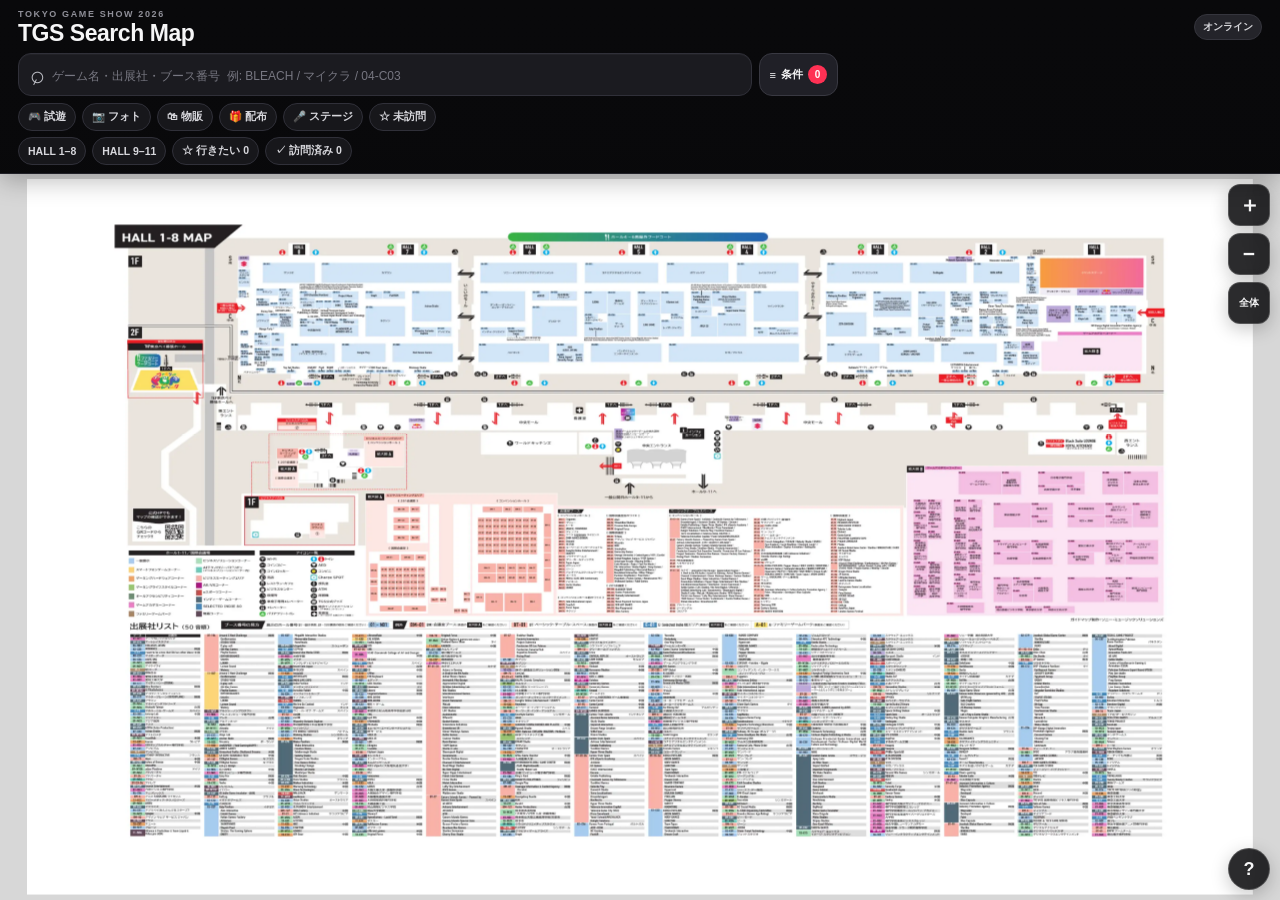
==== commit fe396da7: "feat: add conditional search and TGS day tools" ====
--- a/tgs2026/index.html
+++ b/tgs2026/index.html
@@ -3,446 +3,599 @@
 <head>
   <meta charset="utf-8">
   <meta name="viewport" content="width=device-width,initial-scale=1,viewport-fit=cover,user-scalable=no">
-  <meta name="theme-color" content="#0a0a0b">
+  <meta name="theme-color" content="#09090b">
   <meta name="apple-mobile-web-app-capable" content="yes">
   <meta name="apple-mobile-web-app-status-bar-style" content="black-translucent">
   <meta name="apple-mobile-web-app-title" content="TGS26 Map">
+  <meta name="description" content="TGS2026 会場をゲーム名・出展社・試遊・フォトスポット・物販などで検索できるオフライン対応マップ">
   <title>TGS2026 Search Map</title>
+  <link rel="manifest" href="manifest.webmanifest">
+  <link rel="icon" href="icon.svg" type="image/svg+xml">
   <style>
 :root{
   color-scheme:dark;
-  --bg:#0a0a0b;
-  --panel:#141417;
-  --panel2:#1d1d22;
-  --line:#303038;
-  --text:#f6f6f7;
-  --muted:#aaaab2;
-  --accent:#ff3154;
-  --accent2:#ffcf33;
-  --ok:#38d996;
-  --safe-top:env(safe-area-inset-top,0px);
-  --safe-bottom:env(safe-area-inset-bottom,0px);
+  --bg:#09090b;--panel:#141417;--panel2:#1d1d22;--line:#303038;--text:#f6f6f7;--muted:#aaaab2;
+  --accent:#ff3154;--accent2:#ffcf33;--ok:#38d996;--blue:#66a8ff;--violet:#b999ff;
+  --safe-top:env(safe-area-inset-top,0px);--safe-bottom:env(safe-area-inset-bottom,0px)
 }
 *{box-sizing:border-box;-webkit-tap-highlight-color:transparent}
 html,body{margin:0;width:100%;height:100%;overflow:hidden;background:var(--bg);font-family:-apple-system,BlinkMacSystemFont,"Segoe UI","Hiragino Sans","Noto Sans JP",sans-serif;color:var(--text)}
-button,input{font:inherit}
-button{color:inherit}
+button,input,select{font:inherit}button{color:inherit}button:focus-visible,input:focus-visible,select:focus-visible{outline:2px solid #fff;outline-offset:2px}
 #app{height:100dvh;display:flex;flex-direction:column;background:var(--bg)}
-.app-header{z-index:20;padding:calc(var(--safe-top) + 10px) 12px 10px;background:linear-gradient(180deg,#09090b 0%,rgba(9,9,11,.98) 84%,rgba(9,9,11,.94) 100%);border-bottom:1px solid #202027;box-shadow:0 6px 24px rgba(0,0,0,.28)}
-.title-row{display:flex;align-items:center;justify-content:space-between;gap:12px;margin-bottom:9px}
-.eyebrow{font-size:9px;font-weight:800;letter-spacing:.18em;color:#8f8f98}
-h1{font-size:20px;line-height:1.05;margin:2px 0 0;font-weight:850;letter-spacing:-.02em}
-.status-badge{font-size:10px;font-weight:750;color:#d6d6da;background:#24242a;border:1px solid #35353d;border-radius:999px;padding:5px 8px;white-space:nowrap}
-.status-badge.ready{color:#a7f4cf;border-color:rgba(56,217,150,.35);background:rgba(56,217,150,.1)}
-.status-badge.offline{color:#ffe08a;border-color:rgba(255,207,51,.35);background:rgba(255,207,51,.1)}
-.search-box{height:44px;display:flex;align-items:center;gap:8px;padding:0 10px;border-radius:13px;background:#1b1b20;border:1px solid #303039;box-shadow:inset 0 1px 0 rgba(255,255,255,.03)}
-.search-icon{font-size:25px;line-height:0;transform:rotate(-18deg);color:#bfc0c7;margin-top:-2px}
-.search-box input{min-width:0;flex:1;border:0;outline:0;background:transparent;color:#fff;font-size:15px;padding:0}
-.search-box input::placeholder{color:#777781;font-size:13px}
-.clear-btn{border:0;background:#33333a;width:26px;height:26px;border-radius:50%;display:none;align-items:center;justify-content:center;font-size:18px;padding:0;color:#d9d9dc}
-.clear-btn.visible{display:flex}
-.quick-row{display:flex;gap:7px;overflow-x:auto;padding-top:8px;scrollbar-width:none}
-.quick-row::-webkit-scrollbar{display:none}
-.chip{flex:0 0 auto;border:1px solid #303039;background:#17171b;border-radius:999px;padding:7px 10px;font-size:11px;font-weight:720;color:#d7d7dc}
-.chip:active{transform:scale(.98);background:#24242b}
-.map-viewport{position:relative;flex:1;min-height:0;overflow:hidden;background:#d7d7d7;touch-action:none;overscroll-behavior:none}
-.map-stage{position:absolute;left:0;top:0;width:8504px;height:4961px;transform-origin:0 0;will-change:transform;user-select:none;-webkit-user-select:none}
-.map-stage img{display:block;width:8504px;height:4961px;pointer-events:none;user-select:none;-webkit-user-drag:none}
-.hall-highlight{position:absolute;border:9px solid var(--accent);border-radius:26px;background:rgba(255,49,84,.055);box-shadow:0 0 0 12px rgba(255,255,255,.45),0 0 45px rgba(255,49,84,.52);pointer-events:none;animation:pulse 1.35s ease-in-out infinite alternate}
-.highlight-label{position:absolute;left:50%;top:-64px;transform:translateX(-50%);background:#09090b;color:#fff;border:4px solid var(--accent);border-radius:18px;padding:10px 16px;font-size:24px;font-weight:900;white-space:nowrap;box-shadow:0 10px 24px rgba(0,0,0,.3)}
-@keyframes pulse{from{box-shadow:0 0 0 8px rgba(255,255,255,.34),0 0 20px rgba(255,49,84,.28)}to{box-shadow:0 0 0 14px rgba(255,255,255,.56),0 0 55px rgba(255,49,84,.58)}}
-.map-tools{position:absolute;right:10px;top:10px;display:flex;flex-direction:column;gap:7px;z-index:5}
-.map-tools button,.help-button{border:1px solid rgba(255,255,255,.2);background:rgba(14,14,17,.88);backdrop-filter:blur(9px);-webkit-backdrop-filter:blur(9px);box-shadow:0 5px 18px rgba(0,0,0,.22);font-weight:800}
-.map-tools button{width:42px;height:42px;border-radius:12px;font-size:21px;padding:0}
-.map-tools button:last-child{font-size:10px}
-.help-button{position:absolute;right:10px;bottom:calc(10px + var(--safe-bottom));z-index:5;width:42px;height:42px;border-radius:50%;font-size:18px}
-.sheet{position:absolute;z-index:30;left:8px;right:8px;bottom:calc(8px + var(--safe-bottom));max-height:48dvh;background:rgba(16,16,19,.97);border:1px solid #303039;border-radius:20px;box-shadow:0 -8px 32px rgba(0,0,0,.36);overflow:hidden;backdrop-filter:blur(14px);-webkit-backdrop-filter:blur(14px)}
-.sheet-handle{width:42px;height:4px;border-radius:99px;background:#555560;margin:7px auto 3px}
-#sheetContent{overflow:auto;max-height:calc(48dvh - 14px);padding:5px 9px 10px}
-.result-count{font-size:11px;color:#9e9ea8;padding:4px 6px 7px}
-.result-list{display:flex;flex-direction:column;gap:6px}
-.result-item{display:grid;grid-template-columns:1fr auto;gap:10px;text-align:left;width:100%;border:1px solid #2c2c34;background:#1b1b20;border-radius:14px;padding:10px 11px}
-.result-item:active{background:#25252c}
-.result-name{font-size:14px;font-weight:780;line-height:1.35;color:#f5f5f7}
-.result-meta{display:flex;gap:6px;flex-wrap:wrap;margin-top:4px}
-.tag{display:inline-flex;align-items:center;border-radius:7px;padding:3px 6px;font-size:10px;font-weight:800;background:#2b2b32;color:#cfcfd4}
-.tag.booth{background:#f0f0f2;color:#111}
-.tag.hall{background:rgba(255,49,84,.14);color:#ff8ea1;border:1px solid rgba(255,49,84,.28)}
-.result-detail{font-size:10px;color:#92929b;margin-top:5px;line-height:1.4;display:-webkit-box;-webkit-line-clamp:2;-webkit-box-orient:vertical;overflow:hidden}
-.chev{align-self:center;color:#7e7e88;font-size:20px}
-.empty{padding:18px 10px 22px;text-align:center;color:#9d9da7;font-size:13px;line-height:1.7}
-.selected-card{padding:5px 4px 4px}
-.selected-top{display:flex;align-items:flex-start;justify-content:space-between;gap:10px}
-.selected-name{font-size:18px;font-weight:850;line-height:1.3;margin:3px 0 8px}
-.selected-meta{display:flex;gap:7px;flex-wrap:wrap;margin-bottom:8px}
-.selected-detail{color:#aaaab3;font-size:11px;line-height:1.5;max-height:48px;overflow:auto;margin-bottom:9px}
-.selected-actions{display:grid;grid-template-columns:1fr 1fr 1.2fr;gap:7px}
-.action{border:1px solid #373740;background:#202027;border-radius:11px;padding:9px 7px;font-size:11px;font-weight:800}
-.action.primary{background:var(--accent);border-color:var(--accent);color:white}
-.action.active{background:#3a2f12;border-color:#6a5317;color:#ffdf76}
-.action.visited-active{background:#103425;border-color:#1e6847;color:#a7f4cf}
-.close-selected{width:31px;height:31px;border:1px solid #373740;background:#23232a;border-radius:50%;padding:0;font-size:18px;color:#cfcfd4}
-.help-dialog{width:min(92vw,480px);max-height:80dvh;background:#151519;color:#fff;border:1px solid #34343c;border-radius:20px;padding:0;box-shadow:0 20px 80px rgba(0,0,0,.55)}
-.help-dialog::backdrop{background:rgba(0,0,0,.65);backdrop-filter:blur(4px)}
-.dialog-head{display:flex;justify-content:space-between;align-items:center;padding:13px 15px;border-bottom:1px solid #2f2f36}
-.dialog-head strong{font-size:16px}
-.dialog-head button{border:0;background:#292930;width:30px;height:30px;border-radius:50%;font-size:19px}
-.dialog-body{padding:13px 15px 18px;overflow:auto;color:#d4d4d9;font-size:13px;line-height:1.65}
-.dialog-body p{margin:0 0 11px}.dialog-body .small{font-size:10px;color:#83838c}
-@media (min-width:700px){
-  .app-header{padding-left:18px;padding-right:18px}.search-box{max-width:720px}.quick-row{max-width:900px}
-  h1{font-size:23px}.sheet{left:18px;right:auto;width:430px;max-height:55dvh}#sheetContent{max-height:calc(55dvh - 14px)}
-}
-.tag.game{background:rgba(255,207,51,.14);color:#ffe179;border:1px solid rgba(255,207,51,.28);flex:0 0 auto}
-.match-title{display:flex;align-items:center;gap:6px;margin-bottom:5px;color:#fff3bd;font-size:12px;font-weight:820;line-height:1.35}
-.match-title>span:not(.tag){min-width:0;overflow:hidden;text-overflow:ellipsis;white-space:nowrap}
-.match-more{font-size:10px;color:#b9a76d!important;flex:0 0 auto}
-.selected-titles{margin:4px 0 10px;padding:9px 9px 7px;background:#18181d;border:1px solid #2a2a31;border-radius:12px;max-height:118px;overflow:auto}
-.selected-section-label{font-size:10px;color:#8e8e97;font-weight:800;margin-bottom:6px;letter-spacing:.02em}
-.title-pill{display:inline-block;margin:0 5px 5px 0;padding:4px 7px;border-radius:8px;background:rgba(255,207,51,.1);border:1px solid rgba(255,207,51,.22);color:#f4dda0;font-size:10px;line-height:1.25}
-
-  </style>
+.app-header{z-index:20;padding:calc(var(--safe-top) + 9px) 10px 8px;background:linear-gradient(180deg,#09090b 0%,rgba(9,9,11,.98) 84%,rgba(9,9,11,.94) 100%);border-bottom:1px solid #202027;box-shadow:0 6px 24px rgba(0,0,0,.28)}
+.title-row{display:flex;align-items:center;justify-content:space-between;gap:10px;margin-bottom:8px}.eyebrow{font-size:9px;font-weight:800;letter-spacing:.18em;color:#8f8f98}h1{font-size:19px;line-height:1.05;margin:2px 0 0;font-weight:850;letter-spacing:-.02em}
+.status-badge{font-size:10px;font-weight:750;color:#d6d6da;background:#24242a;border:1px solid #35353d;border-radius:999px;padding:5px 8px;white-space:nowrap}.status-badge.ready{color:#a7f4cf;border-color:rgba(56,217,150,.35);background:rgba(56,217,150,.1)}.status-badge.offline{color:#ffe08a;border-color:rgba(255,207,51,.35);background:rgba(255,207,51,.1)}.status-badge.update{color:#fff0a6;border-color:#776423;background:#382f13}
+.search-row{display:grid;grid-template-columns:minmax(0,1fr) auto;gap:7px}.search-box{height:43px;display:flex;align-items:center;gap:8px;padding:0 10px;border-radius:13px;background:#1b1b20;border:1px solid #303039;box-shadow:inset 0 1px 0 rgba(255,255,255,.03)}.search-icon{font-size:25px;line-height:0;transform:rotate(-18deg);color:#bfc0c7;margin-top:-2px}.search-box input{min-width:0;flex:1;border:0;outline:0;background:transparent;color:#fff;font-size:15px;padding:0}.search-box input::placeholder{color:#777781;font-size:12px}.clear-btn{border:0;background:#33333a;width:26px;height:26px;border-radius:50%;display:none;align-items:center;justify-content:center;font-size:18px;padding:0;color:#d9d9dc}.clear-btn.visible{display:flex}
+.filter-button{height:43px;border:1px solid #393942;background:#202027;border-radius:13px;padding:0 10px;display:flex;align-items:center;gap:5px;font-size:11px;font-weight:850;white-space:nowrap}.filter-button.active{border-color:rgba(255,49,84,.58);background:rgba(255,49,84,.13);color:#ff9bab}.filter-count{min-width:19px;height:19px;border-radius:10px;background:var(--accent);color:white;display:inline-flex;align-items:center;justify-content:center;font-size:10px;padding:0 4px}
+.quick-row{display:flex;gap:6px;overflow-x:auto;padding-top:7px;scrollbar-width:none}.quick-row::-webkit-scrollbar{display:none}.secondary-chips{padding-top:6px}.chip{flex:0 0 auto;border:1px solid #303039;background:#17171b;border-radius:999px;padding:6px 9px;font-size:10.5px;font-weight:720;color:#d7d7dc}.chip:active{transform:scale(.98);background:#24242b}.feature-chip.active{border-color:rgba(255,49,84,.58);background:rgba(255,49,84,.14);color:#ffadba}.feature-chip[data-quick-feature="demo"].active{border-color:rgba(56,217,150,.48);background:rgba(56,217,150,.12);color:#9ef2ca}
+.map-viewport{position:relative;flex:1;min-height:0;overflow:hidden;background:#d7d7d7;touch-action:none;overscroll-behavior:none}.map-stage{position:absolute;left:0;top:0;width:8504px;height:4961px;transform-origin:0 0;will-change:transform;user-select:none;-webkit-user-select:none}.map-stage img{display:block;width:8504px;height:4961px;pointer-events:none;user-select:none;-webkit-user-drag:none}.hall-highlight{position:absolute;border:9px solid var(--accent);border-radius:26px;background:rgba(255,49,84,.055);box-shadow:0 0 0 12px rgba(255,255,255,.45),0 0 45px rgba(255,49,84,.52);pointer-events:none;animation:pulse 1.35s ease-in-out infinite alternate}.highlight-label{position:absolute;left:50%;top:-64px;transform:translateX(-50%);background:#09090b;color:#fff;border:4px solid var(--accent);border-radius:18px;padding:10px 16px;font-size:24px;font-weight:900;white-space:nowrap;box-shadow:0 10px 24px rgba(0,0,0,.3)}@keyframes pulse{from{box-shadow:0 0 0 8px rgba(255,255,255,.34),0 0 20px rgba(255,49,84,.28)}to{box-shadow:0 0 0 14px rgba(255,255,255,.56),0 0 55px rgba(255,49,84,.58)}}
+.map-tools{position:absolute;right:10px;top:10px;display:flex;flex-direction:column;gap:7px;z-index:5}.map-tools button,.help-button{border:1px solid rgba(255,255,255,.2);background:rgba(14,14,17,.88);backdrop-filter:blur(9px);-webkit-backdrop-filter:blur(9px);box-shadow:0 5px 18px rgba(0,0,0,.22);font-weight:800}.map-tools button{width:42px;height:42px;border-radius:12px;font-size:21px;padding:0}.map-tools button:last-child{font-size:10px}.help-button{position:absolute;right:10px;bottom:calc(10px + var(--safe-bottom));z-index:5;width:42px;height:42px;border-radius:50%;font-size:18px}
+.sheet{position:absolute;z-index:30;left:8px;right:8px;bottom:calc(8px + var(--safe-bottom));max-height:55dvh;background:rgba(16,16,19,.97);border:1px solid #303039;border-radius:20px;box-shadow:0 -8px 32px rgba(0,0,0,.36);overflow:hidden;backdrop-filter:blur(14px);-webkit-backdrop-filter:blur(14px)}.sheet-handle{width:42px;height:4px;border-radius:99px;background:#555560;margin:7px auto 3px}#sheetContent{overflow:auto;max-height:calc(55dvh - 14px);padding:5px 9px 10px}.result-count{font-size:11px;color:#9e9ea8;padding:4px 6px 7px;display:flex;gap:6px;align-items:center;flex-wrap:wrap}.result-summary-pill{padding:3px 6px;border-radius:999px;background:#24242b;color:#c9c9d0}.result-list{display:flex;flex-direction:column;gap:6px}.result-item{display:grid;grid-template-columns:1fr auto;gap:9px;text-align:left;width:100%;border:1px solid #2c2c34;background:#1b1b20;border-radius:14px;padding:10px 11px}.result-item:active{background:#25252c}.result-name{font-size:14px;font-weight:780;line-height:1.35;color:#f5f5f7}.result-meta,.feature-badges,.platform-badges{display:flex;gap:5px;flex-wrap:wrap;margin-top:5px}.tag{display:inline-flex;align-items:center;border-radius:7px;padding:3px 6px;font-size:9.5px;font-weight:800;background:#2b2b32;color:#cfcfd4}.tag.booth{background:#f0f0f2;color:#111}.tag.hall{background:rgba(255,49,84,.14);color:#ff8ea1;border:1px solid rgba(255,49,84,.28)}.tag.game{background:rgba(255,207,51,.14);color:#ffe179;border:1px solid rgba(255,207,51,.28);flex:0 0 auto}.tag.verified{background:rgba(56,217,150,.1);color:#94ecc1;border:1px solid rgba(56,217,150,.22)}.tag.platform{background:rgba(102,168,255,.1);color:#a9ceff;border:1px solid rgba(102,168,255,.22)}
+.feature{display:inline-flex;align-items:center;border-radius:7px;padding:3px 6px;font-size:9.5px;font-weight:800;border:1px solid transparent;background:#2b2b32;color:#d5d5da}.feature.demo{background:rgba(56,217,150,.11);color:#a7f4cf;border-color:rgba(56,217,150,.24)}.feature.nodemo{background:rgba(157,157,167,.10);color:#c4c4cc;border-color:#3a3a43}.feature.photo{background:rgba(185,153,255,.12);color:#d1baff;border-color:rgba(185,153,255,.25)}.feature.goods{background:rgba(255,207,51,.12);color:#ffe27f;border-color:rgba(255,207,51,.24)}.feature.novelty{background:rgba(255,131,89,.11);color:#ffb097;border-color:rgba(255,131,89,.23)}.feature.stage{background:rgba(102,168,255,.11);color:#acd0ff;border-color:rgba(102,168,255,.23)}.feature.reservation,.feature.age18,.feature.publicOnly{background:rgba(255,49,84,.10);color:#ff9bab;border-color:rgba(255,49,84,.22)}
+.match-title{display:flex;align-items:center;gap:6px;margin-bottom:5px;color:#fff3bd;font-size:12px;font-weight:820;line-height:1.35}.match-title>span:not(.tag){min-width:0;overflow:hidden;text-overflow:ellipsis;white-space:nowrap}.match-more{font-size:10px;color:#b9a76d!important;flex:0 0 auto}.result-detail{font-size:10px;color:#92929b;margin-top:5px;line-height:1.4;display:-webkit-box;-webkit-line-clamp:2;-webkit-box-orient:vertical;overflow:hidden}.chev{align-self:center;color:#7e7e88;font-size:20px}.empty{padding:18px 10px 22px;text-align:center;color:#9d9da7;font-size:13px;line-height:1.7}.empty b{color:#fff}
+.selected-card{padding:5px 4px 4px}.selected-top{display:flex;align-items:flex-start;justify-content:space-between;gap:10px}.selected-name{font-size:18px;font-weight:850;line-height:1.3;margin:3px 0 8px}.selected-meta{display:flex;gap:7px;flex-wrap:wrap;margin-bottom:8px}.selected-detail{color:#aaaab3;font-size:11px;line-height:1.55;margin:5px 0 9px}.selected-actions{display:grid;grid-template-columns:1fr 1fr;gap:7px;margin-top:9px}.action{border:1px solid #373740;background:#202027;border-radius:11px;padding:9px 7px;font-size:11px;font-weight:800}.action.primary{background:var(--accent);border-color:var(--accent);color:white}.action.active{background:#3a2f12;border-color:#6a5317;color:#ffdf76}.action.visited-active{background:#103425;border-color:#1e6847;color:#a7f4cf}.close-selected{width:31px;height:31px;border:1px solid #373740;background:#23232a;border-radius:50%;padding:0;font-size:18px;color:#cfcfd4}.selected-titles{margin:7px 0 10px;padding:8px;background:#18181d;border:1px solid #2a2a31;border-radius:12px;max-height:220px;overflow:auto}.selected-section-label{font-size:10px;color:#8e8e97;font-weight:800;margin:0 0 6px;letter-spacing:.02em}.title-detail{padding:8px;border:1px solid #282830;background:#1c1c21;border-radius:10px;margin-bottom:6px}.title-detail:last-child{margin-bottom:0}.title-name{font-size:11px;font-weight:820;line-height:1.35;color:#f1e5b4}.title-notes{font-size:9.5px;color:#9e9ea8;line-height:1.45;margin-top:5px}.source-row{display:flex;flex-wrap:wrap;gap:5px;margin-top:6px}.source-link{font-size:9px;color:#9ecaff;text-decoration:none;border:1px solid rgba(102,168,255,.22);background:rgba(102,168,255,.08);border-radius:7px;padding:3px 6px}.source-link.report{color:#c7b7e9;border-color:rgba(185,153,255,.22);background:rgba(185,153,255,.08)}.source-link:active{opacity:.7}
+.filter-dialog,.help-dialog{width:min(94vw,540px);max-height:88dvh;background:#151519;color:#fff;border:1px solid #34343c;border-radius:21px;padding:0;box-shadow:0 20px 80px rgba(0,0,0,.58)}.filter-dialog::backdrop,.help-dialog::backdrop{background:rgba(0,0,0,.70);backdrop-filter:blur(4px)}.filter-dialog form{display:flex;flex-direction:column;max-height:88dvh}.dialog-head{display:flex;justify-content:space-between;align-items:center;padding:13px 15px;border-bottom:1px solid #2f2f36}.dialog-head strong{font-size:16px}.dialog-head button{border:0;background:#292930;width:30px;height:30px;border-radius:50%;font-size:19px}.sticky-head{flex:0 0 auto;background:#151519;z-index:2}.dialog-subtitle{font-size:9px;color:#888893;margin-top:2px}.filter-body{padding:2px 14px 12px;overflow:auto;overscroll-behavior:contain}.filter-section{padding:12px 0;border-bottom:1px solid #292930}.filter-label{font-size:12px;font-weight:850;margin-bottom:8px}.filter-hint{font-size:9px;font-weight:650;color:#777781;margin-left:4px}.segmented{display:grid;grid-template-columns:repeat(4,1fr);gap:5px}.segmented input,.toggle-grid input,.hall-grid input{position:absolute;opacity:0;pointer-events:none}.segmented label span,.toggle-grid label span,.hall-grid label span{display:flex;align-items:center;justify-content:center;min-height:36px;padding:6px;border:1px solid #363640;background:#1c1c22;border-radius:9px;font-size:10px;font-weight:750;text-align:center}.segmented input:checked+span,.toggle-grid input:checked+span,.hall-grid input:checked+span{background:rgba(255,49,84,.14);border-color:rgba(255,49,84,.62);color:#ffadba;box-shadow:inset 0 0 0 1px rgba(255,49,84,.12)}.toggle-grid{display:grid;grid-template-columns:repeat(3,1fr);gap:6px}.compact-grid{grid-template-columns:repeat(3,1fr)}.hall-grid{display:grid;grid-template-columns:repeat(6,1fr);gap:5px}.hall-grid label:last-child{grid-column:span 2}.two-col-filter{display:grid;grid-template-columns:1fr 1fr;gap:8px}.select-field{display:flex;flex-direction:column;gap:6px;font-size:10px;color:#9c9ca6}.select-field select{width:100%;height:38px;border:1px solid #383842;border-radius:9px;background:#1c1c22;color:#fff;padding:0 8px;font-size:11px}.verified-only{display:flex;gap:8px;align-items:center;padding:12px 1px 2px;font-size:11px;color:#d4d4d9}.verified-only input{width:18px;height:18px;accent-color:var(--accent)}.data-note{font-size:9.5px;line-height:1.55;color:#7f7f89;margin:8px 0 0}.filter-footer{flex:0 0 auto;display:grid;grid-template-columns:.75fr 1.5fr;gap:8px;padding:10px 13px calc(10px + var(--safe-bottom));border-top:1px solid #303039;background:#151519}.filter-footer button{height:43px;border-radius:12px;font-size:12px;font-weight:850}.filter-reset{background:#202027;border:1px solid #383842}.filter-apply{background:var(--accent);border:1px solid var(--accent);color:#fff}.dialog-body{padding:13px 15px 18px;overflow:auto;color:#d4d4d9;font-size:13px;line-height:1.65}.dialog-body p{margin:0 0 11px}.dialog-body .small{font-size:10px;color:#83838c}
+.toast{position:fixed;left:50%;bottom:calc(18px + var(--safe-bottom));transform:translateX(-50%);z-index:100;background:#111116;color:#fff;border:1px solid #393942;border-radius:999px;padding:9px 13px;font-size:11px;font-weight:750;box-shadow:0 8px 28px rgba(0,0,0,.4);max-width:90vw;text-align:center}.toast.show{animation:toastIn .18s ease-out}@keyframes toastIn{from{transform:translate(-50%,8px);opacity:0}to{transform:translate(-50%,0);opacity:1}}
+@media (max-width:390px){.toggle-grid{grid-template-columns:repeat(2,1fr)}.compact-grid{grid-template-columns:repeat(3,1fr)}.app-header{padding-left:8px;padding-right:8px}.chip{padding:6px 8px}.filter-button{padding:0 8px}.search-box input::placeholder{font-size:11px}}
+@media (min-width:700px){.app-header{padding-left:18px;padding-right:18px}.search-row{max-width:820px}.quick-row{max-width:1040px}h1{font-size:23px}.sheet{left:18px;right:auto;width:465px;max-height:62dvh}#sheetContent{max-height:calc(62dvh - 14px)}}
+
+</style>
 </head>
 <body>
-  <div id="app">
-    <header class="app-header">
-      <div class="title-row">
-        <div>
-          <div class="eyebrow">TOKYO GAME SHOW 2026</div>
-          <h1>TGS Search Map</h1>
-        </div>
-        <div id="offlineBadge" class="status-badge" aria-live="polite">読込中</div>
+<div id="app">
+  <header class="app-header">
+    <div class="title-row">
+      <div>
+        <div class="eyebrow">TOKYO GAME SHOW 2026</div>
+        <h1>TGS Search Map</h1>
       </div>
+      <button id="offlineBadge" class="status-badge" type="button" aria-live="polite" title="オフライン状態">読込中</button>
+    </div>
+
+    <div class="search-row">
       <label class="search-box" for="searchInput">
         <span class="search-icon" aria-hidden="true">⌕</span>
-        <input id="searchInput" type="search" autocomplete="off" autocapitalize="off" spellcheck="false" placeholder="ゲームタイトル・出展社・ブース番号を検索  例: ペルソナ / マイクラ / 04-C03">
+        <input id="searchInput" type="search" autocomplete="off" autocapitalize="off" spellcheck="false" placeholder="ゲーム名・出展社・ブース番号  例: BLEACH / マイクラ / 04-C03">
         <button id="clearSearch" class="clear-btn" type="button" aria-label="検索を消去">×</button>
       </label>
-      <div class="quick-row" aria-label="クイック操作">
-        <button class="chip" data-focus="halls1to8" type="button">HALL 1–8</button>
-        <button class="chip" data-focus="halls9to11" type="button">HALL 9–11</button>
-        <button id="favoritesChip" class="chip" type="button">☆ 行きたい <span id="favCount">0</span></button>
-        <button id="visitedChip" class="chip" type="button">✓ 訪問済み <span id="visitedCount">0</span></button>
+      <button id="filterButton" class="filter-button" type="button" aria-label="条件で絞り込む">
+        <span aria-hidden="true">≡</span><span>条件</span><span id="filterCount" class="filter-count" hidden>0</span>
+      </button>
+    </div>
+
+    <div id="quickFilters" class="quick-row primary-chips" aria-label="クイック条件">
+      <button class="chip feature-chip" data-quick-feature="demo" type="button">🎮 試遊</button>
+      <button class="chip feature-chip" data-quick-feature="photo" type="button">📷 フォト</button>
+      <button class="chip feature-chip" data-quick-feature="goods" type="button">🛍 物販</button>
+      <button class="chip feature-chip" data-quick-feature="novelty" type="button">🎁 配布</button>
+      <button class="chip feature-chip" data-quick-feature="stage" type="button">🎤 ステージ</button>
+      <button class="chip feature-chip" data-quick-feature="unvisited" type="button">☆ 未訪問</button>
+    </div>
+
+    <div class="quick-row secondary-chips" aria-label="マップと保存リスト">
+      <button class="chip" data-focus="halls1to8" type="button">HALL 1–8</button>
+      <button class="chip" data-focus="halls9to11" type="button">HALL 9–11</button>
+      <button id="favoritesChip" class="chip" type="button">☆ 行きたい <span id="favCount">0</span></button>
+      <button id="visitedChip" class="chip" type="button">✓ 訪問済み <span id="visitedCount">0</span></button>
+      <button id="sharePlanChip" class="chip" type="button">↗ 行きたい共有</button>
+    </div>
+  </header>
+
+  <main id="mapViewport" class="map-viewport" aria-label="TGS2026 会場マップ">
+    <div id="mapStage" class="map-stage">
+      <img id="mapImage" src="map.webp" width="8504" height="4961" alt="TGS2026 会場マップ">
+      <div id="hallHighlight" class="hall-highlight" hidden>
+        <div id="highlightLabel" class="highlight-label"></div>
       </div>
-    </header>
-
-    <main id="mapViewport" class="map-viewport" aria-label="TGS2026 会場マップ">
-      <div id="mapStage" class="map-stage">
-        <img id="mapImage" src="map.webp" width="8504" height="4961" alt="TGS2026 会場マップ" onerror="this.alt='地図画像を準備中です。数分後に再読み込みしてください。'">
-        <div id="hallHighlight" class="hall-highlight" hidden>
-          <div id="highlightLabel" class="highlight-label"></div>
+    </div>
+
+    <div class="map-tools" aria-label="マップ操作">
+      <button id="zoomIn" type="button" aria-label="拡大">＋</button>
+      <button id="zoomOut" type="button" aria-label="縮小">−</button>
+      <button id="fitMap" type="button" aria-label="全体表示">全体</button>
+    </div>
+    <button id="helpButton" class="help-button" type="button" aria-label="使い方">?</button>
+  </main>
+
+  <section id="sheet" class="sheet" aria-live="polite" hidden>
+    <div class="sheet-handle"></div>
+    <div id="sheetContent"></div>
+  </section>
+
+  <dialog id="filterDialog" class="filter-dialog">
+    <form method="dialog" id="filterForm">
+      <div class="dialog-head sticky-head">
+        <div>
+          <strong>条件検索</strong>
+          <div id="verifiedStat" class="dialog-subtitle"></div>
         </div>
+        <button id="closeFilters" type="button" aria-label="閉じる">×</button>
       </div>
-
-      <div class="map-tools" aria-label="マップ操作">
-        <button id="zoomIn" type="button" aria-label="拡大">＋</button>
-        <button id="zoomOut" type="button" aria-label="縮小">−</button>
-        <button id="fitMap" type="button" aria-label="全体表示">全体</button>
+      <div class="filter-body">
+        <section class="filter-section">
+          <div class="filter-label">試遊</div>
+          <div class="segmented" role="radiogroup" aria-label="試遊の有無">
+            <label><input type="radio" name="demo" value="all" checked><span>すべて</span></label>
+            <label><input type="radio" name="demo" value="yes"><span>あり</span></label>
+            <label><input type="radio" name="demo" value="no"><span>なし</span></label>
+            <label><input type="radio" name="demo" value="unknown"><span>未確認</span></label>
+          </div>
+        </section>
+
+        <section class="filter-section">
+          <div class="filter-label">やりたいこと <span class="filter-hint">複数選択は AND</span></div>
+          <div class="toggle-grid" id="featureFilters">
+            <label><input type="checkbox" value="photo"><span>📷 フォト</span></label>
+            <label><input type="checkbox" value="goods"><span>🛍 物販</span></label>
+            <label><input type="checkbox" value="novelty"><span>🎁 ノベルティ</span></label>
+            <label><input type="checkbox" value="stage"><span>🎤 ステージ</span></label>
+            <label><input type="checkbox" value="activity"><span>✨ 体験企画</span></label>
+            <label><input type="checkbox" value="video"><span>🎬 映像展示</span></label>
+            <label><input type="checkbox" value="reservation"><span>🎫 予約/整理券</span></label>
+            <label><input type="checkbox" value="age18"><span>18+ 年齢条件</span></label>
+            <label><input type="checkbox" value="publicOnly"><span>一般日のみ</span></label>
+          </div>
+        </section>
+
+        <section class="filter-section">
+          <div class="filter-label">ホール <span class="filter-hint">複数選択は OR</span></div>
+          <div class="hall-grid" id="hallFilters">
+            <label><input type="checkbox" value="1"><span>1</span></label><label><input type="checkbox" value="2"><span>2</span></label>
+            <label><input type="checkbox" value="3"><span>3</span></label><label><input type="checkbox" value="4"><span>4</span></label>
+            <label><input type="checkbox" value="5"><span>5</span></label><label><input type="checkbox" value="6"><span>6</span></label>
+            <label><input type="checkbox" value="7"><span>7</span></label><label><input type="checkbox" value="8"><span>8</span></label>
+            <label><input type="checkbox" value="9"><span>9</span></label><label><input type="checkbox" value="10"><span>10</span></label>
+            <label><input type="checkbox" value="11"><span>11</span></label><label><input type="checkbox" value="special"><span>特設/INDIE</span></label>
+          </div>
+        </section>
+
+        <section class="filter-section">
+          <div class="filter-label">対応機種 <span class="filter-hint">複数選択は OR</span></div>
+          <div class="toggle-grid compact-grid" id="platformFilters">
+            <label><input type="checkbox" value="Switch2"><span>Switch 2</span></label>
+            <label><input type="checkbox" value="Switch"><span>Switch</span></label>
+            <label><input type="checkbox" value="PS5"><span>PS5</span></label>
+            <label><input type="checkbox" value="Xbox"><span>Xbox</span></label>
+            <label><input type="checkbox" value="PC"><span>PC</span></label>
+            <label><input type="checkbox" value="Mobile"><span>Mobile</span></label>
+          </div>
+        </section>
+
+        <section class="filter-section two-col-filter">
+          <label class="select-field"><span>保存状態</span><select id="savedFilter">
+            <option value="all">すべて</option><option value="favorite">行きたい</option><option value="unvisited">行きたい・未訪問</option><option value="visited">訪問済み</option>
+          </select></label>
+          <label class="select-field"><span>並び順</span><select id="sortFilter">
+            <option value="relevance">検索一致度</option><option value="hall">ホール順</option><option value="booth">ブース番号</option><option value="name">名前順</option>
+          </select></label>
+        </section>
+
+        <label class="verified-only"><input id="verifiedOnly" type="checkbox"><span>情報確認済みの項目だけ表示</span></label>
+        <p class="data-note">「未確認」は「なし」ではありません。条件データは公式発表・出展社発表・現地取材を優先し、確認できたものだけを明示しています。</p>
       </div>
-      <button id="helpButton" class="help-button" type="button" aria-label="使い方">?</button>
-    </main>
-
-    <section id="sheet" class="sheet" aria-live="polite" hidden>
-      <div class="sheet-handle"></div>
-      <div id="sheetContent"></div>
-    </section>
-
-    <dialog id="helpDialog" class="help-dialog">
-      <div class="dialog-head">
-        <strong>使い方 / オフライン</strong>
-        <button id="closeHelp" type="button" aria-label="閉じる">×</button>
+      <div class="filter-footer">
+        <button id="resetFilters" class="filter-reset" type="button">リセット</button>
+        <button id="applyFilters" class="filter-apply" type="button">この条件で検索</button>
       </div>
-      <div class="dialog-body">
-        <p><b>検索：</b>ゲームタイトル・出展社名・ブース番号を部分一致で検索。結果をタップすると該当ホールへ移動します。</p>
-        <p><b>地図：</b>1本指で移動、2本指で拡大縮小。検索時の枠は「該当ホール」を示します。</p>
-        <p><b>タイトル検索：</b>「ペルソナ」「因習村」「ダンガンロンパ」「BLEACH」のようにタイトルの一部だけでも検索できます。1タイトルが複数ブースにある場合は複数件表示します。</p>
-        <p><b>行きたい：</b>☆で保存。訪問後は「訪問済み」にできます。保存内容はこの端末内だけに残ります。</p>
-        <p><b>オフライン：</b>HTTPSで一度開いて「オフライン準備OK」になれば、通信が混雑しても地図・検索は端末キャッシュで動作します。iPhoneではSafariの共有 →「ホーム画面に追加」を推奨。</p>
-        <p class="small">Source: TGS2026 official venue map / exhibitor list supplied by the user.</p>
-      </div>
-    </dialog>
-  </div>
-  <script>
+    </form>
+  </dialog>
+
+  <dialog id="helpDialog" class="help-dialog">
+    <div class="dialog-head">
+      <strong>使い方 / オフライン</strong>
+      <button id="closeHelp" type="button" aria-label="閉じる">×</button>
+    </div>
+    <div class="dialog-body">
+      <p><b>検索：</b>ゲームタイトル・出展社・ブース番号を部分一致で検索できます。条件ボタンから「試遊あり」「フォト」「物販」「ステージ」などを組み合わせられます。</p>
+      <p><b>条件：</b>「やりたいこと」はAND条件、ホールと対応機種はそれぞれOR条件です。「試遊なし」と「未確認」は分けています。</p>
+      <p><b>地図：</b>1本指で移動、2本指で拡大縮小。検索結果を開くと該当ホールを赤枠で示します。正確なブース座標を推測してピン留めはしていません。</p>
+      <p><b>行きたい：</b>☆で保存。未訪問だけに絞ったり、「行きたい共有」でホール順の巡回リストを共有できます。</p>
+      <p><b>オフライン：</b>一度オンラインで開いて「オフライン準備OK」になれば、地図・検索・条件データは端末キャッシュで動きます。iPhoneではSafariの共有 →「ホーム画面に追加」を推奨します。</p>
+      <p id="helpDataVersion" class="small"></p>
+    </div>
+  </dialog>
+
+  <div id="toast" class="toast" role="status" aria-live="polite" hidden></div>
+</div>
+
+
+
+
+<script>
 window.TGS_EXHIBITORS=[{"booth":"01-N11","name":"アーツカレッジヨコハマ","detail":"","searchText":"アーツカレッジヨコハマ","hall":1,"zone":"HALL 1"},{"booth":"09-E16","name":"アートレイスタジオ","detail":"","searchText":"アートレイスタジオ","hall":9,"zone":"HALL 9"},{"booth":"06-N03","name":"ROG （ ASUS JAPAN ）","detail":"","searchText":"ROG （ ASUS JAPAN ）","hall":6,"zone":"HALL 6"},{"booth":"02-C05","name":"IRONMACE","detail":"","searchText":"IRONMACE","hall":2,"zone":"HALL 2"},{"booth":"E-17","name":"i want to be a tree （ but","detail":"","searchText":"i want to be a tree （ but","hall":null,"zone":"インディーゲームエリア"},{"booth":"08-C23","name":"アイオーデータ","detail":"","searchText":"アイオーデータ","hall":8,"zone":"HALL 8"},{"booth":"06-C04","name":"AIQVE ONE","detail":"","searchText":"AIQVE ONE","hall":6,"zone":"HALL 6"},{"booth":"09-W72","name":"AIQVE ONE","detail":"","searchText":"AIQVE ONE","hall":9,"zone":"HALL 9"},{"booth":"09-W25","name":"アイケイワイ","detail":"","searchText":"アイケイワイ","hall":9,"zone":"HALL 9"},{"booth":"M-3","name":"ICT パーク","detail":"","searchText":"ICT パーク","hall":null,"zone":"特設エリア"},{"booth":"09-E13","name":"IGDA 日本","detail":"","searchText":"IGDA 日本","hall":9,"zone":"HALL 9"},{"booth":"01-N54","name":"愛知工科大学","detail":"","searchText":"愛知工科大学","hall":1,"zone":"HALL 1"},{"booth":"01-N09","name":"愛知工業大学","detail":"","searchText":"愛知工業大学","hall":1,"zone":"HALL 1"},{"booth":"09-E55","name":"Idea Bombers","detail":"","searchText":"Idea Bombers","hall":9,"zone":"HALL 9"},{"booth":"08-C11","name":"アイティーシー（ STORM","detail":"","searchText":"アイティーシー（ STORM","hall":8,"zone":"HALL 8"},{"booth":"09-W113","name":"AI PikattoAnime","detail":"","searchText":"AI PikattoAnime","hall":9,"zone":"HALL 9"},{"booth":"09-E58","name":"アイロリ・エンタテインメント","detail":"","searchText":"アイロリ・エンタテインメント","hall":9,"zone":"HALL 9"},{"booth":"08-C19","name":"アウタープレーン（ OUTERPLANE","detail":"","searchText":"アウタープレーン（ OUTERPLANE","hall":8,"zone":"HALL 8"},{"booth":"09-E69","name":"アウリン","detail":"","searchText":"アウリン","hall":9,"zone":"HALL 9"},{"booth":"09-W44","name":"アオイ・インダストリーズ","detail":"","searchText":"アオイ・インダストリーズ","hall":9,"zone":"HALL 9"},{"booth":"09-W34","name":"Akatsuki Taiwan","detail":"","searchText":"Akatsuki Taiwan","hall":9,"zone":"HALL 9"},{"booth":"E-13","name":"アカリーニョ・ゲームズ","detail":"","searchText":"アカリーニョ・ゲームズ","hall":null,"zone":"インディーゲームエリア"},{"booth":"02-S02","name":"Axisray Lab","detail":"","searchText":"Axisray Lab","hall":2,"zone":"HALL 2"},{"booth":"10-W21","name":"アクアスター","detail":"","searchText":"アクアスター","hall":10,"zone":"HALL 10"},{"booth":"09-E36","name":"Accent Games","detail":"","searchText":"Accent Games","hall":9,"zone":"HALL 9"},{"booth":"09-W33","name":"アジア航測","detail":"","searchText":"アジア航測","hall":9,"zone":"HALL 9"},{"booth":"09-E69","name":"アスク","detail":"","searchText":"アスク","hall":9,"zone":"HALL 9"},{"booth":"09-C53","name":"ASTRA （ Astro Production","detail":"","searchText":"ASTRA （ Astro Production","hall":9,"zone":"HALL 9"},{"booth":"07-C03","name":"Astrae Oratio","detail":"","searchText":"Astrae Oratio","hall":7,"zone":"HALL 7"},{"booth":"09-W115","name":"アストロメダ","detail":"","searchText":"アストロメダ","hall":9,"zone":"HALL 9"},{"booth":"09-W31","name":"AssetHub","detail":"","searchText":"AssetHub","hall":9,"zone":"HALL 9"},{"booth":"11-E01","name":"Azeron","detail":"","searchText":"Azeron","hall":11,"zone":"HALL 11"},{"booth":"01-N36","name":"ASO ポップカルチャー専門学校","detail":"","searchText":"ASO ポップカルチャー専門学校","hall":1,"zone":"HALL 1"},{"booth":"09-C12","name":"ASOGUE","detail":"","searchText":"ASOGUE","hall":9,"zone":"HALL 9"},{"booth":"07-C01","name":"アソビズム","detail":"","searchText":"アソビズム","hall":7,"zone":"HALL 7"},{"booth":"A-9","name":"アソビズム","detail":"","searchText":"アソビズム","hall":null,"zone":"物販・特設エリア"},{"booth":"E-43","name":"ATTABOY INTERACTIVE","detail":"","searchText":"ATTABOY INTERACTIVE","hall":null,"zone":"インディーゲームエリア"},{"booth":"BM-75","name":"Atari","detail":"","searchText":"Atari","hall":null,"zone":"ビジネスエリア"},{"booth":"09-E102","name":"Ashes of Bronze","detail":"","searchText":"Ashes of Bronze","hall":9,"zone":"HALL 9"},{"booth":"09-W61","name":"AttendMe","detail":"","searchText":"AttendMe","hall":9,"zone":"HALL 9"},{"booth":"09-W108","name":"adjoe Playtime","detail":"","searchText":"adjoe Playtime","hall":9,"zone":"HALL 9"},{"booth":"09-W62","name":"アドバーチャ","detail":"","searchText":"アドバーチャ","hall":9,"zone":"HALL 9"},{"booth":"BT-34","name":"アドバーチャ","detail":"","searchText":"アドバーチャ","hall":null,"zone":"ビジネスミーティングエリア"},{"booth":"09-W83","name":"アドビ","detail":"","searchText":"アドビ","hall":9,"zone":"HALL 9"},{"booth":"BT-53-54","name":"アドレア","detail":"","searchText":"アドレア","hall":null,"zone":"ビジネスミーティングエリア"},{"booth":"09-C49","name":"Anarch Entertainment","detail":"","searchText":"Anarch Entertainment","hall":9,"zone":"HALL 9"},{"booth":"01-N53","name":"穴吹ビジネス専門学校","detail":"","searchText":"穴吹ビジネス専門学校","hall":1,"zone":"HALL 1"},{"booth":"04-C04","name":"アニプレックス","detail":"","searchText":"アニプレックス","hall":4,"zone":"HALL 4"},{"booth":"BM-6","name":"アニメ KADOKAWA ライセンス","detail":"","searchText":"アニメ KADOKAWA ライセンス","hall":null,"zone":"ビジネスエリア"},{"booth":"11-E22","name":"アバーメディア・テクノロジーズ","detail":"","searchText":"アバーメディア・テクノロジーズ","hall":11,"zone":"HALL 11"},{"booth":"09-W58","name":"AHIRU","detail":"","searchText":"AHIRU","hall":9,"zone":"HALL 9"},{"booth":"09-E44","name":"アプライズ","detail":"","searchText":"アプライズ","hall":9,"zone":"HALL 9"},{"booth":"04-C01","name":"アプリペイ / あんさんぶるスターズ","detail":"","searchText":"アプリペイ / あんさんぶるスターズ","hall":4,"zone":"HALL 4"},{"booth":"10-W20","name":"Apogee","detail":"","searchText":"Apogee","hall":10,"zone":"HALL 10"},{"booth":"BM-82","name":"アマゾン ウェブ サービス","detail":"","searchText":"アマゾン ウェブ サービス","hall":null,"zone":"ビジネスエリア"},{"booth":"10-W32","name":"アヤメ","detail":"","searchText":"アヤメ","hall":10,"zone":"HALL 10"},{"booth":"10-C07","name":"アユート","detail":"Alliance & FnaticGear","searchText":"アユート Alliance & FnaticGear","hall":10,"zone":"HALL 10"},{"booth":"11-W06","name":"Virtus.pro （ ASK ）","detail":"","searchText":"Virtus.pro （ ASK ）","hall":11,"zone":"HALL 11"},{"booth":"BT-104","name":"Around X Next Challenge","detail":"Gentlemaniac · STUDIO YEBB · D.play soft · 4th May Games · PlayGo Games · BOYHOODGAMES · UnicOn","searchText":"Around X Next Challenge Gentlemaniac STUDIO YEBB D.play soft 4th May Games PlayGo Games BOYHOODGAMES UnicOn","hall":null,"zone":"ビジネスミーティングエリア"},{"booth":"BT-104","name":"Lemon Sound","detail":"LOEND · Watney","searchText":"Lemon Sound LOEND Watney","hall":null,"zone":"ビジネスミーティングエリア"},{"booth":"11-E07","name":"Around X Next Challenge","detail":"Gentlemaniac · STUDIO YEBB · D.play soft · 4th May Games · PlayGo Games · BOYHOODGAMES · UnicOn · Lemon Sound · LOEND · Watney","searchText":"Around X Next Challenge Gentlemaniac STUDIO YEBB D.play soft 4th May Games PlayGo Games BOYHOODGAMES UnicOn Lemon Sound LOEND Watney","hall":11,"zone":"HALL 11"},{"booth":"11-E04","name":"アラヤ","detail":"","searchText":"アラヤ","hall":11,"zone":"HALL 11"},{"booth":"01-C11","name":"Alaya Lab","detail":"","searchText":"Alaya Lab","hall":1,"zone":"HALL 1"},{"booth":"11-W19","name":"アルジャーノンプロダクト","detail":"","searchText":"アルジャーノンプロダクト","hall":11,"zone":"HALL 11"},{"booth":"01-N06","name":"アルスコンピュータ専門学校","detail":"","searchText":"アルスコンピュータ専門学校","hall":1,"zone":"HALL 1"},{"booth":"09-E02","name":"アルティネット","detail":"","searchText":"アルティネット","hall":9,"zone":"HALL 9"},{"booth":"10-W02","name":"Alpha CRC","detail":"","searchText":"Alpha CRC","hall":10,"zone":"HALL 10"},{"booth":"09-W111","name":"Almedia","detail":"","searchText":"Almedia","hall":9,"zone":"HALL 9"},{"booth":"E-06","name":"アレタ","detail":"","searchText":"アレタ","hall":null,"zone":"インディーゲームエリア"},{"booth":"08-N19","name":"アローン","detail":"","searchText":"アローン","hall":8,"zone":"HALL 8"},{"booth":"03-N04","name":"aNCHOR","detail":"","searchText":"aNCHOR","hall":3,"zone":"HALL 3"},{"booth":"09-W97","name":"Anchor Node","detail":"","searchText":"Anchor Node","hall":9,"zone":"HALL 9"},{"booth":"10-E03","name":"Uncanny","detail":"","searchText":"Uncanny","hall":10,"zone":"HALL 10"},{"booth":"11-C03","name":"AndGAMER （ Void Gaming&AIM1","detail":"","searchText":"AndGAMER （ Void Gaming&AIM1","hall":11,"zone":"HALL 11"},{"booth":"09-C64","name":"AMBER GAMES","detail":"","searchText":"AMBER GAMES","hall":9,"zone":"HALL 9"},{"booth":"09-E15","name":"Unmasked Truths: Shattered","detail":"","searchText":"Unmasked Truths: Shattered","hall":9,"zone":"HALL 9"},{"booth":"10-E34","name":"EA SEMI （ SHANGHAI ）","detail":"","searchText":"EA SEMI （ SHANGHAI ）","hall":10,"zone":"HALL 10"},{"booth":"BT-107","name":"ESDigital Games","detail":"","searchText":"ESDigital Games","hall":null,"zone":"ビジネスミーティングエリア"},{"booth":"09-C48","name":"ESDigital Games","detail":"","searchText":"ESDigital Games","hall":9,"zone":"HALL 9"},{"booth":"10-W10","name":"e.m.y.c design","detail":"","searchText":"e.m.y.c design","hall":10,"zone":"HALL 10"},{"booth":"02-N04","name":"ECI GAMES","detail":"","searchText":"ECI GAMES","hall":2,"zone":"HALL 2"},{"booth":"01-N41","name":"ECC コンピュータ専門学校","detail":"","searchText":"ECC コンピュータ専門学校","hall":1,"zone":"HALL 1"},{"booth":"E-53","name":"Easy Fox","detail":"","searchText":"Easy Fox","hall":null,"zone":"インディーゲームエリア"},{"booth":"10-W31","name":"いいじゃん","detail":"","searchText":"いいじゃん","hall":10,"zone":"HALL 10"},{"booth":"BM-22","name":"EBANX","detail":"","searchText":"EBANX","hall":null,"zone":"ビジネスエリア"},{"booth":"10-E12","name":"Yeehe","detail":"","searchText":"Yeehe","hall":10,"zone":"HALL 10"},{"booth":"09-W118","name":"イエロー","detail":"","searchText":"イエロー","hall":9,"zone":"HALL 9"},{"booth":"09-C67","name":"iGi indie Game incubator","detail":"","searchText":"iGi indie Game incubator","hall":9,"zone":"HALL 9"},{"booth":"BT-117","name":"ExitLag","detail":"","searchText":"ExitLag","hall":null,"zone":"ビジネスミーティングエリア"},{"booth":"02-C13","name":"イザナギゲームズ","detail":"","searchText":"イザナギゲームズ","hall":2,"zone":"HALL 2"},{"booth":"E-24","name":"石崎航琉","detail":"","searchText":"石崎航琉","hall":null,"zone":"インディーゲームエリア"},{"booth":"05-C07","name":"Italy Pavilion","detail":"Aion Interactive · Untold Games · Italian Games Factory · ACGames · 34BIGTHINGS · Stupidi Pixel · Stratos: The Gaming · DNSTY · Megalith Interactive · Memorable Games · RuneHeads","searchText":"Italy Pavilion Aion Interactive Untold Games Italian Games Factory ACGames 34BIGTHINGS Stupidi Pixel Stratos: The Gaming DNSTY Megalith Interactive Memorable Games RuneHeads","hall":5,"zone":"HALL 5"},{"booth":"09-C25","name":"Ichigoichie","detail":"","searchText":"Ichigoichie","hall":9,"zone":"HALL 9"},{"booth":"E-59","name":"127 号室","detail":"","searchText":"127 号室","hall":null,"zone":"インディーゲームエリア"},{"booth":"09-C66","name":"Immersive Media COSS","detail":"","searchText":"Immersive Media COSS","hall":9,"zone":"HALL 9"},{"booth":"01-N25","name":"岩崎学園","detail":"","searchText":"岩崎学園","hall":1,"zone":"HALL 1"},{"booth":"09-W74","name":"イワタ","detail":"","searchText":"イワタ","hall":9,"zone":"HALL 9"},{"booth":"09-W79","name":"インクレディビルドジャパン","detail":"","searchText":"インクレディビルドジャパン","hall":9,"zone":"HALL 9"},{"booth":"09-W02","name":"Insert Coin Japan","detail":"","searchText":"Insert Coin Japan","hall":9,"zone":"HALL 9"},{"booth":"E-14","name":"IN SILICO","detail":"","searchText":"IN SILICO","hall":null,"zone":"インディーゲームエリア"},{"booth":"11-C05","name":"Insta360","detail":"","searchText":"Insta360","hall":11,"zone":"HALL 11"},{"booth":"E-44","name":"INTERSCAPE","detail":"","searchText":"INTERSCAPE","hall":null,"zone":"インディーゲームエリア"},{"booth":"09-C20","name":"India Pavilion","detail":"","searchText":"India Pavilion","hall":9,"zone":"HALL 9"},{"booth":"09-E21","name":"INDIE LIVE EXPO","detail":"","searchText":"INDIE LIVE EXPO","hall":9,"zone":"HALL 9"},{"booth":"06-C05","name":"インティ･クリエイツ","detail":"","searchText":"インティ･クリエイツ","hall":6,"zone":"HALL 6"},{"booth":"E-60","name":"Invisible Rabbit","detail":"","searchText":"Invisible Rabbit","hall":null,"zone":"インディーゲームエリア"},{"booth":"06-C04","name":"インフィニットループ","detail":"","searchText":"インフィニットループ","hall":6,"zone":"HALL 6"},{"booth":"11-W01","name":"インフォレンズ","detail":"","searchText":"インフォレンズ","hall":11,"zone":"HALL 11"},{"booth":"10-C06","name":"VAMOS","detail":"","searchText":"VAMOS","hall":10,"zone":"HALL 10"},{"booth":"E-67","name":"We Are So Cooked","detail":"","searchText":"We Are So Cooked","hall":null,"zone":"インディーゲームエリア"},{"booth":"03-C06","name":"Vrgineers","detail":"","searchText":"Vrgineers","hall":3,"zone":"HALL 3"},{"booth":"E-64","name":"ウィール・オブ・ゲームズ","detail":"","searchText":"ウィール・オブ・ゲームズ","hall":null,"zone":"インディーゲームエリア"},{"booth":"BT-52","name":"viviON","detail":"","searchText":"viviON","hall":null,"zone":"ビジネスミーティングエリア"},{"booth":"02-N08","name":"viviON","detail":"","searchText":"viviON","hall":2,"zone":"HALL 2"},{"booth":"07-C02","name":"Wizardry Variants Daphne","detail":"","searchText":"Wizardry Variants Daphne","hall":7,"zone":"HALL 7"},{"booth":"01-C14","name":"WiZ 国際情報工科自動車大学校","detail":"","searchText":"WiZ 国際情報工科自動車大学校","hall":1,"zone":"HALL 1"},{"booth":"09-W56","name":"ウィットワン","detail":"","searchText":"ウィットワン","hall":9,"zone":"HALL 9"},{"booth":"02-S05","name":"VTC MOBILE SERVICES","detail":"","searchText":"VTC MOBILE SERVICES","hall":2,"zone":"HALL 2"},{"booth":"02-C11","name":"Winking Studios","detail":"","searchText":"Winking Studios","hall":2,"zone":"HALL 2"},{"booth":"11-C06","name":"Wooting","detail":"","searchText":"Wooting","hall":11,"zone":"HALL 11"},{"booth":"09-E70","name":"Wales Pavilion","detail":"Wales Interactive · Creative Wales · Goldborough Studio · Sammy Snake · Dragon Scale Studios · Free Games Online · Breaking Change · Muscle Cat Studio · Worldviper Studio","searchText":"Wales Pavilion Wales Interactive Creative Wales Goldborough Studio Sammy Snake Dragon Scale Studios Free Games Online Breaking Change Muscle Cat Studio Worldviper Studio","hall":9,"zone":"HALL 9"},{"booth":"09-E78","name":"Ved: Recure","detail":"","searchText":"Ved: Recure","hall":9,"zone":"HALL 9"},{"booth":"09-E108","name":"Venn Studios","detail":"","searchText":"Venn Studios","hall":9,"zone":"HALL 9"},{"booth":"09-E95","name":"Walker Industries","detail":"","searchText":"Walker Industries","hall":9,"zone":"HALL 9"},{"booth":"11-E17","name":"Warsong Technology","detail":"","searchText":"Warsong Technology","hall":11,"zone":"HALL 11"},{"booth":"09-W64","name":"Wovn Technologies","detail":"","searchText":"Wovn Technologies","hall":9,"zone":"HALL 9"},{"booth":"10-C05","name":"WALLHACK","detail":"","searchText":"WALLHACK","hall":10,"zone":"HALL 10"},{"booth":"11-W10","name":"vaultroom","detail":"","searchText":"vaultroom","hall":11,"zone":"HALL 11"},{"booth":"04-C08","name":"Ukiyo Studios","detail":"","searchText":"Ukiyo Studios","hall":4,"zone":"HALL 4"},{"booth":"09-W30","name":"ウルトラエックス","detail":"","searchText":"ウルトラエックス","hall":9,"zone":"HALL 9"},{"booth":"02-N10","name":"ULTRANOVA Entertainment","detail":"","searchText":"ULTRANOVA Entertainment","hall":2,"zone":"HALL 2"},{"booth":"BM-127","name":"Ultra Factory","detail":"","searchText":"Ultra Factory","hall":null,"zone":"ビジネスエリア"},{"booth":"11-E25","name":"HKC","detail":"","searchText":"HKC","hall":11,"zone":"HALL 11"},{"booth":"06-C04","name":"EIGHTING","detail":"","searchText":"EIGHTING","hall":6,"zone":"HALL 6"},{"booth":"09-W12","name":"AIMWIZ","detail":"","searchText":"AIMWIZ","hall":9,"zone":"HALL 9"},{"booth":"BT-51","name":"AIC （ Advance Initiative","detail":"","searchText":"AIC （ Advance Initiative","hall":null,"zone":"ビジネスミーティングエリア"},{"booth":"09-W26","name":"A.O.M.","detail":"","searchText":"A.O.M.","hall":9,"zone":"HALL 9"},{"booth":"10-E09","name":"AZSTOKE","detail":"","searchText":"AZSTOKE","hall":10,"zone":"HALL 10"},{"booth":"10-C10","name":"ATK Gear","detail":"","searchText":"ATK Gear","hall":10,"zone":"HALL 10"},{"booth":"09-W01","name":"エクシング","detail":"","searchText":"エクシング","hall":9,"zone":"HALL 9"},{"booth":"11-E13","name":"eXtremeRate","detail":"","searchText":"eXtremeRate","hall":11,"zone":"HALL 11"},{"booth":"11-E08","name":"EXE ARENA","detail":"","searchText":"EXE ARENA","hall":11,"zone":"HALL 11"},{"booth":"10-W01","name":"Xsolla Japan","detail":"","searchText":"Xsolla Japan","hall":10,"zone":"HALL 10"},{"booth":"09-W14","name":"SSS","detail":"","searchText":"SSS","hall":9,"zone":"HALL 9"},{"booth":"BT-63-64","name":"SNK","detail":"SCAD （ Savannah College","searchText":"SNK SCAD （ Savannah College","hall":null,"zone":"ビジネスミーティングエリア"},{"booth":"BT-114","name":"SB C&S","detail":"","searchText":"SB C&S","hall":null,"zone":"ビジネスミーティングエリア"},{"booth":"E-55","name":"EthrA","detail":"","searchText":"EthrA","hall":null,"zone":"インディーゲームエリア"},{"booth":"BM-123","name":"XAC","detail":"","searchText":"XAC","hall":null,"zone":"ビジネスエリア"},{"booth":"09-E48","name":"XD","detail":"","searchText":"XD","hall":9,"zone":"HALL 9"},{"booth":"11-E18","name":"XPPen","detail":"","searchText":"XPPen","hall":11,"zone":"HALL 11"},{"booth":"11-E20","name":"XVX Keyboard","detail":"","searchText":"XVX Keyboard","hall":11,"zone":"HALL 11"},{"booth":"02-N01","name":"エディア","detail":"","searchText":"エディア","hall":2,"zone":"HALL 2"},{"booth":"10-W18","name":"ADIA Studios","detail":"","searchText":"ADIA Studios","hall":10,"zone":"HALL 10"},{"booth":"09-E27","name":"Edentopia","detail":"","searchText":"Edentopia","hall":9,"zone":"HALL 9"},{"booth":"09-E53","name":"Edcorp","detail":"","searchText":"Edcorp","hall":9,"zone":"HALL 9"},{"booth":"02-C22","name":"EnigmatrixGames","detail":"","searchText":"EnigmatrixGames","hall":2,"zone":"HALL 2"},{"booth":"02-S08","name":"NHN JAPAN","detail":"","searchText":"NHN JAPAN","hall":2,"zone":"HALL 2"},{"booth":"11-W12","name":"NHN JAPAN","detail":"","searchText":"NHN JAPAN","hall":11,"zone":"HALL 11"},{"booth":"08-C03","name":"NHK × ゲーム","detail":"","searchText":"NHK × ゲーム","hall":8,"zone":"HALL 8"},{"booth":"09-E93","name":"NGJ","detail":"","searchText":"NGJ","hall":9,"zone":"HALL 9"},{"booth":"01-N39","name":"愛媛県立松山南高等学校砥部分校","detail":"","searchText":"愛媛県立松山南高等学校砥部分校","hall":1,"zone":"HALL 1"},{"booth":"09-W66","name":"FMC","detail":"","searchText":"FMC","hall":9,"zone":"HALL 9"},{"booth":"09-C05","name":"April 8th","detail":"","searchText":"April 8th","hall":9,"zone":"HALL 9"},{"booth":"11-C01","name":"EPOMAKER","detail":"","searchText":"EPOMAKER","hall":11,"zone":"HALL 11"},{"booth":"09-C68","name":"MKstudio","detail":"","searchText":"MKstudio","hall":9,"zone":"HALL 9"},{"booth":"09-C04","name":"エム・ビー・エーインターナショナル","detail":"","searchText":"エム・ビー・エーインターナショナル","hall":9,"zone":"HALL 9"},{"booth":"09-E04","name":"MY サービス","detail":"","searchText":"MY サービス","hall":9,"zone":"HALL 9"},{"booth":"04-C05","name":"AREA 35","detail":"","searchText":"AREA 35","hall":4,"zone":"HALL 4"},{"booth":"11-W04","name":"AREA 35","detail":"","searchText":"AREA 35","hall":11,"zone":"HALL 11"},{"booth":"03-N01","name":"L&K","detail":"","searchText":"L&K","hall":3,"zone":"HALL 3"},{"booth":"10-W14","name":"ElEngine","detail":"","searchText":"ElEngine","hall":10,"zone":"HALL 10"},{"booth":"09-C75","name":"ErudAite","detail":"","searchText":"ErudAite","hall":9,"zone":"HALL 9"},{"booth":"BT-90","name":"Eliphant Japan","detail":"","searchText":"Eliphant Japan","hall":null,"zone":"ビジネスミーティングエリア"},{"booth":"11-W11","name":"エンスカイ","detail":"","searchText":"エンスカイ","hall":11,"zone":"HALL 11"},{"booth":"03-N05","name":"エンターグラム","detail":"","searchText":"エンターグラム","hall":3,"zone":"HALL 3"},{"booth":"09-E20","name":"えんぴつゲームズ","detail":"","searchText":"えんぴつゲームズ","hall":9,"zone":"HALL 9"},{"booth":"01-N35","name":"OECU eSports （大阪電気通信大学）","detail":"","searchText":"OECU eSports （大阪電気通信大学）","hall":1,"zone":"HALL 1"},{"booth":"09-W85","name":"OSJ","detail":"","searchText":"OSJ","hall":9,"zone":"HALL 9"},{"booth":"BT-50","name":"OSJ","detail":"","searchText":"OSJ","hall":null,"zone":"ビジネスミーティングエリア"},{"booth":"01-N43","name":"大阪工業大学 情報科学部","detail":"","searchText":"大阪工業大学 情報科学部","hall":1,"zone":"HALL 1"},{"booth":"01-N55","name":"大阪総合デザイン専門学校","detail":"","searchText":"大阪総合デザイン専門学校","hall":1,"zone":"HALL 1"},{"booth":"01-N20","name":"大阪電気通信大学","detail":"","searchText":"大阪電気通信大学","hall":1,"zone":"HALL 1"},{"booth":"E-36","name":"Awesomes","detail":"","searchText":"Awesomes","hall":null,"zone":"インディーゲームエリア"},{"booth":"01-N31","name":"太田情報商科専門学校","detail":"","searchText":"太田情報商科専門学校","hall":1,"zone":"HALL 1"},{"booth":"09-E82","name":"OTIPLE","detail":"","searchText":"OTIPLE","hall":9,"zone":"HALL 9"},{"booth":"10-E04","name":"大橋金属工芸","detail":"","searchText":"大橋金属工芸","hall":10,"zone":"HALL 10"},{"booth":"11-E03","name":"AULA","detail":"","searchText":"AULA","hall":11,"zone":"HALL 11"},{"booth":"06-C02","name":"AORUS","detail":"","searchText":"AORUS","hall":6,"zone":"HALL 6"},{"booth":"01-N19","name":"岡山情報ビジネス学院","detail":"","searchText":"岡山情報ビジネス学院","hall":1,"zone":"HALL 1"},{"booth":"11-E06","name":"岡山大学病院","detail":"","searchText":"岡山大学病院","hall":11,"zone":"HALL 11"},{"booth":"E-34","name":"Okawari!","detail":"","searchText":"Okawari!","hall":null,"zone":"インディーゲームエリア"},{"booth":"09-E85","name":"OgreeGames - Lucid","detail":"","searchText":"OgreeGames - Lucid","hall":9,"zone":"HALL 9"},{"booth":"11-E21","name":"オスカー","detail":"","searchText":"オスカー","hall":11,"zone":"HALL 11"},{"booth":"09-C24","name":"Optillusion Games","detail":"","searchText":"Optillusion Games","hall":9,"zone":"HALL 9"},{"booth":"07-N05","name":"オプテージ","detail":"","searchText":"オプテージ","hall":7,"zone":"HALL 7"},{"booth":"09-C57","name":"offbrand games","detail":"","searchText":"offbrand games","hall":9,"zone":"HALL 9"},{"booth":"10-E05","name":"Original Force","detail":"","searchText":"Original Force","hall":10,"zone":"HALL 10"},{"booth":"BM-78","name":"Original Force","detail":"Online Station & gamescom","searchText":"Original Force Online Station & gamescom","hall":null,"zone":"ビジネスエリア"},{"booth":"09-W45","name":"Thailand Game Show","detail":"","searchText":"Thailand Game Show","hall":9,"zone":"HALL 9"},{"booth":"11-C02","name":"KARNOX","detail":"","searchText":"KARNOX","hall":11,"zone":"HALL 11"},{"booth":"09-E05","name":"カエルパンダ","detail":"","searchText":"カエルパンダ","hall":9,"zone":"HALL 9"},{"booth":"02-C18","name":"架け橋ゲームズ","detail":"","searchText":"架け橋ゲームズ","hall":2,"zone":"HALL 2"},{"booth":"09-W104","name":"鹿児島県伊佐市","detail":"","searchText":"鹿児島県伊佐市","hall":9,"zone":"HALL 9"},{"booth":"10-E37","name":"鹿島建設","detail":"","searchText":"鹿島建設","hall":10,"zone":"HALL 10"},{"booth":"01-N17","name":"神奈川工科大学","detail":"","searchText":"神奈川工科大学","hall":1,"zone":"HALL 1"},{"booth":"BT-31-33","name":"カナダ","detail":"Asians in Gaming · A Shell in the Pit Audio · Astral Shores Games · Animatrik Film Design · Appreciation Engine · Untitled Advertising · Iklo Studios · Interdimensional Games · Interleave · Invest Vancouver · WeLab · Eden Industries · LBC Studios · Audiokinetic · Offworld · Gasket Games · Greenstone Initiatives · Greenforest XR · Clever Monkeys Games","searchText":"カナダ Asians in Gaming A Shell in the Pit Audio Astral Shores Games Animatrik Film Design Appreciation Engine Untitled Advertising Iklo Studios Interdimensional Games Interleave Invest Vancouver WeLab Eden Industries LBC Studios Audiokinetic Offworld Gasket Games Greenstone Initiatives Greenforest XR Clever Monkeys Games","hall":null,"zone":"ビジネスミーティングエリア"},{"booth":"BT-31-33","name":"Kettle Games","detail":"Coalcar Studios · Komi Games · 13AM Games · Studio X Labs · Steampunk Digital · Sessionwire · Double Stallion Games · Channel 3 Entertainment · Dead Mage Studios · No Hero Digital · Hyper Hippo Entertaiment · Finish Line Games · Frima Studio · Meta4 Interactive · RIYO Games · Lofty Sky Entertainment · Wylderzone Studio","searchText":"Kettle Games Coalcar Studios Komi Games 13AM Games Studio X Labs Steampunk Digital Sessionwire Double Stallion Games Channel 3 Entertainment Dead Mage Studios No Hero Digital Hyper Hippo Entertaiment Finish Line Games Frima Studio Meta4 Interactive RIYO Games Lofty Sky Entertainment Wylderzone Studio","hall":null,"zone":"ビジネスミーティングエリア"},{"booth":"BT-27","name":"Canary Islands Games","detail":"Games from Spain · ACADEVI · Astrava Entertainment · ARCADEV · A1M · Canary Islands Games · Canary Islands Special · Quasar Factory Games · Quantum Box Games · Studios Demanzon · Cherry Tree Studio · Drakhar Studio · Factoria Innovacion · Project Daimonia · Fundacion UD Las Palmas · Fundacion Canaria Club · Deportivo Tenerife · Rising Pixel","searchText":"Canary Islands Games Games from Spain ACADEVI Astrava Entertainment ARCADEV A1M Canary Islands Games Canary Islands Special Quasar Factory Games Quantum Box Games Studios Demanzon Cherry Tree Studio Drakhar Studio Factoria Innovacion Project Daimonia Fundacion UD Las Palmas Fundacion Canaria Club Deportivo Tenerife Rising Pixel","hall":null,"zone":"ビジネスミーティングエリア"},{"booth":"07-S01","name":"カプコン","detail":"","searchText":"カプコン","hall":7,"zone":"HALL 7"},{"booth":"09-W112","name":"カプコン","detail":"","searchText":"カプコン","hall":9,"zone":"HALL 9"},{"booth":"A-13","name":"カプコン","detail":"","searchText":"カプコン","hall":null,"zone":"物販・特設エリア"},{"booth":"10-E16","name":"神ゲー創造主エボリューション","detail":"","searchText":"神ゲー創造主エボリューション","hall":10,"zone":"HALL 10"},{"booth":"BM-72","name":"Com2uS","detail":"","searchText":"Com2uS","hall":null,"zone":"ビジネスエリア"},{"booth":"BT-39-41","name":"CARTA ZERO","detail":"","searchText":"CARTA ZERO","hall":null,"zone":"ビジネスミーティングエリア"},{"booth":"09-E97","name":"KALPA: Cosmic Symphony","detail":"","searchText":"KALPA: Cosmic Symphony","hall":9,"zone":"HALL 9"},{"booth":"09-W07","name":"カルモア","detail":"","searchText":"カルモア","hall":9,"zone":"HALL 9"},{"booth":"02-C21","name":"GALLERIA （サードウェーブ）","detail":"","searchText":"GALLERIA （サードウェーブ）","hall":2,"zone":"HALL 2"},{"booth":"02-C15","name":"川上産業","detail":"","searchText":"川上産業","hall":2,"zone":"HALL 2"},{"booth":"01-N37","name":"河原電子ビジネス専門学校","detail":"","searchText":"河原電子ビジネス専門学校","hall":1,"zone":"HALL 1"},{"booth":"06-C06","name":"ガンホー・オンライン・エンターテイメント","detail":"","searchText":"ガンホー・オンライン・エンターテイメント","hall":6,"zone":"HALL 6"},{"booth":"BM-11","name":"GungHo Online Entertainment","detail":"","searchText":"GungHo Online Entertainment","hall":null,"zone":"ビジネスエリア"},{"booth":"E-54","name":"Gearbyte Games","detail":"","searchText":"Gearbyte Games","hall":null,"zone":"インディーゲームエリア"},{"booth":"10-E22","name":"Keychron","detail":"","searchText":"Keychron","hall":10,"zone":"HALL 10"},{"booth":"10-W05","name":"キーワーズ・インターナショナル","detail":"","searchText":"キーワーズ・インターナショナル","hall":10,"zone":"HALL 10"},{"booth":"BM-10","name":"キーワーズ・インターナショナル","detail":"","searchText":"キーワーズ・インターナショナル","hall":null,"zone":"ビジネスエリア"},{"booth":"01-C10","name":"棋桜","detail":"","searchText":"棋桜","hall":1,"zone":"HALL 1"},{"booth":"08-C18","name":"キオクシア","detail":"","searchText":"キオクシア","hall":8,"zone":"HALL 8"},{"booth":"10-E31","name":"GUIZHOU FUDING RUBBER","detail":"","searchText":"GUIZHOU FUDING RUBBER","hall":10,"zone":"HALL 10"},{"booth":"09-C03","name":"Kipwak Studio","detail":"","searchText":"Kipwak Studio","hall":9,"zone":"HALL 9"},{"booth":"10-E19","name":"KIBU ・ Gateron ・ EWEADN","detail":"","searchText":"KIBU ・ Gateron ・ EWEADN","hall":10,"zone":"HALL 10"},{"booth":"09-W01","name":"岐阜プラスチック工業","detail":"","searchText":"岐阜プラスチック工業","hall":9,"zone":"HALL 9"},{"booth":"09-C64","name":"GYAAR Studio","detail":"","searchText":"GYAAR Studio","hall":9,"zone":"HALL 9"},{"booth":"08-C22","name":"キヤノン","detail":"","searchText":"キヤノン","hall":8,"zone":"HALL 8"},{"booth":"04-C08","name":"C#4R4CT3R","detail":"","searchText":"C#4R4CT3R","hall":4,"zone":"HALL 4"},{"booth":"11-E12","name":"CANVY","detail":"","searchText":"CANVY","hall":11,"zone":"HALL 11"},{"booth":"10-W25","name":"QiYou Game Booster","detail":"","searchText":"QiYou Game Booster","hall":10,"zone":"HALL 10"},{"booth":"01-N34","name":"九州産業大学","detail":"","searchText":"九州産業大学","hall":1,"zone":"HALL 1"},{"booth":"09-E88","name":"GYEONGNAM GLOBAL","detail":"","searchText":"GYEONGNAM GLOBAL","hall":9,"zone":"HALL 9"},{"booth":"09-E88","name":"PLAY Mephistowaltz","detail":"Reality Maker Lab","searchText":"PLAY Mephistowaltz Reality Maker Lab","hall":9,"zone":"HALL 9"},{"booth":"01-N48","name":"近畿コンピュータ電子専門学校","detail":"","searchText":"近畿コンピュータ電子専門学校","hall":1,"zone":"HALL 1"},{"booth":"01-C06","name":"King's Raid","detail":"","searchText":"King's Raid","hall":1,"zone":"HALL 1"},{"booth":"BM-87","name":"Gwangju Information","detail":"JCurvEnt · HEV","searchText":"Gwangju Information JCurvEnt HEV","hall":null,"zone":"ビジネスエリア"},{"booth":"11-C07","name":"Guangdong Ouxide","detail":"","searchText":"Guangdong Ouxide","hall":11,"zone":"HALL 11"},{"booth":"09-C61","name":"KUU","detail":"","searchText":"KUU","hall":9,"zone":"HALL 9"},{"booth":"09-C37","name":"KOOAPPS PHILIPPINES","detail":"","searchText":"KOOAPPS PHILIPPINES","hall":9,"zone":"HALL 9"},{"booth":"07-N08","name":"Google Play","detail":"","searchText":"Google Play","hall":7,"zone":"HALL 7"},{"booth":"10-E11","name":"KusArt","detail":"","searchText":"KusArt","hall":10,"zone":"HALL 10"},{"booth":"BM-121","name":"Kudos Productions","detail":"熊本県県南地域","searchText":"Kudos Productions 熊本県県南地域","hall":null,"zone":"ビジネスエリア"},{"booth":"10-W33","name":"（天草市 八代市 人吉・球磨地域）","detail":"","searchText":"（天草市 八代市 人吉・球磨地域）","hall":10,"zone":"HALL 10"},{"booth":"01-N51","name":"熊本県立天草工業高等学校","detail":"","searchText":"熊本県立天草工業高等学校","hall":1,"zone":"HALL 1"},{"booth":"10-W29","name":"熊本市","detail":"","searchText":"熊本市","hall":10,"zone":"HALL 10"},{"booth":"09-W96","name":"クラウドクリエイティブスタジオ","detail":"","searchText":"クラウドクリエイティブスタジオ","hall":9,"zone":"HALL 9"},{"booth":"10-C06","name":"CLUTCHY","detail":"","searchText":"CLUTCHY","hall":10,"zone":"HALL 10"},{"booth":"09-E59","name":"グラビティゲームアライズ","detail":"","searchText":"グラビティゲームアライズ","hall":9,"zone":"HALL 9"},{"booth":"07-C05","name":"Graph","detail":"","searchText":"Graph","hall":7,"zone":"HALL 7"},{"booth":"10-W30","name":"GRAPHT","detail":"","searchText":"GRAPHT","hall":10,"zone":"HALL 10"},{"booth":"10-C08","name":"GRAPHT","detail":"","searchText":"GRAPHT","hall":10,"zone":"HALL 10"},{"booth":"09-E01","name":"クラフト＆マイスター","detail":"","searchText":"クラフト＆マイスター","hall":9,"zone":"HALL 9"},{"booth":"10-W07","name":"クラフトマンソフトウェア","detail":"","searchText":"クラフトマンソフトウェア","hall":10,"zone":"HALL 10"},{"booth":"BM-13","name":"グリーホールディングス","detail":"","searchText":"グリーホールディングス","hall":null,"zone":"ビジネスエリア"},{"booth":"09-E31","name":"Crico","detail":"","searchText":"Crico","hall":9,"zone":"HALL 9"},{"booth":"04-C08","name":"CRITICAL REFLEX","detail":"","searchText":"CRITICAL REFLEX","hall":4,"zone":"HALL 4"},{"booth":"09-E38","name":"GRIM RONIN","detail":"","searchText":"GRIM RONIN","hall":9,"zone":"HALL 9"},{"booth":"10-W10","name":"CREPORT","detail":"","searchText":"CREPORT","hall":10,"zone":"HALL 10"},{"booth":"BT-94","name":"Globant","detail":"","searchText":"Globant","hall":null,"zone":"ビジネスミーティングエリア"},{"booth":"09-E84","name":"Kurosawa Studios","detail":"","searchText":"Kurosawa Studios","hall":9,"zone":"HALL 9"},{"booth":"08-N13","name":"群馬県","detail":"","searchText":"群馬県","hall":8,"zone":"HALL 8"},{"booth":"09-C47","name":"KIC Games","detail":"","searchText":"KIC Games","hall":9,"zone":"HALL 9"},{"booth":"01-N47","name":"慶應義塾大学","detail":"","searchText":"慶應義塾大学","hall":1,"zone":"HALL 1"},{"booth":"BT-103","name":"KOP Global","detail":"","searchText":"KOP Global","hall":null,"zone":"ビジネスミーティングエリア"},{"booth":"08-C04","name":"K-SILVER","detail":"","searchText":"K-SILVER","hall":8,"zone":"HALL 8"},{"booth":"09-C74","name":"KDDI テクノロジー /KDDI","detail":"","searchText":"KDDI テクノロジー /KDDI","hall":9,"zone":"HALL 9"},{"booth":"01-N14","name":"KCS × JOHO","detail":"","searchText":"KCS × JOHO","hall":1,"zone":"HALL 1"},{"booth":"09-W11","name":"Gatebox","detail":"","searchText":"Gatebox","hall":9,"zone":"HALL 9"},{"booth":"09-E57","name":"Gamersky Games","detail":"","searchText":"Gamersky Games","hall":9,"zone":"HALL 9"},{"booth":"BM-86","name":"Gamersky Games","detail":"","searchText":"Gamersky Games","hall":null,"zone":"ビジネスエリア"},{"booth":"09-W98","name":"Kmood","detail":"","searchText":"Kmood","hall":9,"zone":"HALL 9"},{"booth":"09-W110","name":"ゲームエイト","detail":"","searchText":"ゲームエイト","hall":9,"zone":"HALL 9"},{"booth":"BT-57","name":"ゲーム KADOKAWA ゲーム事業局","detail":"","searchText":"ゲーム KADOKAWA ゲーム事業局","hall":null,"zone":"ビジネスミーティングエリア"},{"booth":"06-N01","name":"Game Carrot","detail":"","searchText":"Game Carrot","hall":6,"zone":"HALL 6"},{"booth":"BT-95","name":"Game Carrot","detail":"","searchText":"Game Carrot","hall":null,"zone":"ビジネスミーティングエリア"},{"booth":"02-C17","name":"Gamesir","detail":"","searchText":"Gamesir","hall":2,"zone":"HALL 2"},{"booth":"09-W120","name":"GAMES GLORIOUS","detail":"","searchText":"GAMES GLORIOUS","hall":9,"zone":"HALL 9"},{"booth":"09-E100","name":"Games From Jakarta","detail":"Asosiasi Game Indonesia · Skyfy Studio · Separuh Interactive · Dream Forge Creation · Vifth Floor · Rizero Studios","searchText":"Games From Jakarta Asosiasi Game Indonesia Skyfy Studio Separuh Interactive Dream Forge Creation Vifth Floor Rizero Studios","hall":9,"zone":"HALL 9"},{"booth":"09-E52","name":"Games from Spain","detail":"Astrava Entertainment · Entalto Publishing · Sunblind Games · Hyper Three Studio","searchText":"Games from Spain Astrava Entertainment Entalto Publishing Sunblind Games Hyper Three Studio","hall":9,"zone":"HALL 9"},{"booth":"BT-23-26","name":"Games from Spain","detail":"IPK eSports Academy · Antidote · EF Games · IVACE Internacional · Encom","searchText":"Games from Spain IPK eSports Academy Antidote EF Games IVACE Internacional Encom","hall":null,"zone":"ビジネスミーティングエリア"},{"booth":"BT-23-26","name":"Entalto Publishing","detail":"Coolmath Games by · Sunblind Games · Selecta Play · Dunwich Studio · Terra Localizations · Dreambringers · NoxNoctis · Hyper Three Studio · Valencia Innovation · Valencia Game City （ · Pizza Tomahawk · Voxel School&WACHAJACK · Ralight Solutions","searchText":"Entalto Publishing Coolmath Games by Sunblind Games Selecta Play Dunwich Studio Terra Localizations Dreambringers NoxNoctis Hyper Three Studio Valencia Innovation Valencia Game City （ Pizza Tomahawk Voxel School&WACHAJACK Ralight Solutions","hall":null,"zone":"ビジネスミーティングエリア"},{"booth":"02-C06","name":"Games From Portugal","detail":"ACIF-CCIM · NC Gaming · FootAR · Yacooba · Redcatpig · One Way Eleven","searchText":"Games From Portugal ACIF-CCIM NC Gaming FootAR Yacooba Redcatpig One Way Eleven","hall":2,"zone":"HALL 2"},{"booth":"11-W09","name":"ゲームセンター CX","detail":"","searchText":"ゲームセンター CX","hall":11,"zone":"HALL 11"},{"booth":"02-N02","name":"Game Source Entertainment","detail":"","searchText":"Game Source Entertainment","hall":2,"zone":"HALL 2"},{"booth":"09-E80","name":"GameTeahouse&WiseGames","detail":"","searchText":"GameTeahouse&WiseGames","hall":9,"zone":"HALL 9"},{"booth":"09-W60","name":"GAMEDEX","detail":"","searchText":"GAMEDEX","hall":9,"zone":"HALL 9"},{"booth":"05-C06","name":"ゲームフリーク","detail":"","searchText":"ゲームフリーク","hall":5,"zone":"HALL 5"},{"booth":"01-N13","name":"ゲームプログラミングラボ","detail":"Keimyung University","searchText":"ゲームプログラミングラボ Keimyung University","hall":1,"zone":"HALL 1"},{"booth":"07-N06","name":"Immersive Media COSS","detail":"","searchText":"Immersive Media COSS","hall":7,"zone":"HALL 7"},{"booth":"08-N25","name":"ケムコ","detail":"","searchText":"ケムコ","hall":8,"zone":"HALL 8"},{"booth":"BT-58","name":"ケムコ","detail":"","searchText":"ケムコ","hall":null,"zone":"ビジネスミーティングエリア"},{"booth":"02-C10","name":"Genki","detail":"","searchText":"Genki","hall":2,"zone":"HALL 2"},{"booth":"E-46","name":"健康機構","detail":"","searchText":"健康機構","hall":null,"zone":"インディーゲームエリア"},{"booth":"09-C08","name":"工画堂スタジオ","detail":"","searchText":"工画堂スタジオ","hall":9,"zone":"HALL 9"},{"booth":"BM-4","name":"講談社・ KODANSHA","detail":"","searchText":"講談社・ KODANSHA","hall":null,"zone":"ビジネスエリア"},{"booth":"09-E66","name":"講談社ゲームラボ","detail":"","searchText":"講談社ゲームラボ","hall":9,"zone":"HALL 9"},{"booth":"03-N07","name":"コーエーテクモゲームス","detail":"","searchText":"コーエーテクモゲームス","hall":3,"zone":"HALL 3"},{"booth":"09-W101","name":"コーエーテクモゲームス","detail":"","searchText":"コーエーテクモゲームス","hall":9,"zone":"HALL 9"},{"booth":"E-08","name":"Go Slimey Go!","detail":"","searchText":"Go Slimey Go!","hall":null,"zone":"インディーゲームエリア"},{"booth":"01-N45","name":"国際電子ビジネス専門学校","detail":"","searchText":"国際電子ビジネス専門学校","hall":1,"zone":"HALL 1"},{"booth":"E-73","name":"国鉄上野駅 1979","detail":"","searchText":"国鉄上野駅 1979","hall":null,"zone":"インディーゲームエリア"},{"booth":"08-N12","name":"国立環境研究所","detail":"","searchText":"国立環境研究所","hall":8,"zone":"HALL 8"},{"booth":"10-W12","name":"コスパ","detail":"","searchText":"コスパ","hall":10,"zone":"HALL 10"},{"booth":"10-E03","name":"Godot Engine","detail":"","searchText":"Godot Engine","hall":10,"zone":"HALL 10"},{"booth":"05-S01","name":"コナミデジタルエンタテインメント","detail":"","searchText":"コナミデジタルエンタテインメント","hall":5,"zone":"HALL 5"},{"booth":"11-W18","name":"コナミデジタルエンタテインメント","detail":"","searchText":"コナミデジタルエンタテインメント","hall":11,"zone":"HALL 11"},{"booth":"A-5","name":"コナミデジタルエンタテインメント","detail":"","searchText":"コナミデジタルエンタテインメント","hall":null,"zone":"物販・特設エリア"},{"booth":"09-C46","name":"Cometa Games","detail":"","searchText":"Cometa Games","hall":9,"zone":"HALL 9"},{"booth":"09-E12","name":"コヨーテランナー","detail":"","searchText":"コヨーテランナー","hall":9,"zone":"HALL 9"},{"booth":"BT-55-56","name":"KOREA PAVILION","detail":"ARUM GAMES · NDEV GAMES · SUNCYAN · Team Tapas · TEAM HORAY · Twohands Interactive · Dream Craft · NANOO COMPANY · Newcore Games · Hypercent · BANJIHA GAMES · PIXELIAN · Pepper Stones · MAYFLY · ROOMTONE","searchText":"KOREA PAVILION ARUM GAMES NDEV GAMES SUNCYAN Team Tapas TEAM HORAY Twohands Interactive Dream Craft NANOO COMPANY Newcore Games Hypercent BANJIHA GAMES PIXELIAN Pepper Stones MAYFLY ROOMTONE","hall":null,"zone":"ビジネスミーティングエリア"},{"booth":"03-C03","name":"KOREA PAVILION","detail":"ARUM GAMES","searchText":"KOREA PAVILION ARUM GAMES","hall":3,"zone":"HALL 3"},{"booth":"03-C03","name":"NDEV GAMES","detail":"SUNCYAN · Team Tapas · TEAM HORAY · Twohands Interactive · Dream Craft · NANOO COMPANY · Newcore Games · Hypercent · BANJIHA GAMES · PIXELIAN · Pepper Stones · MAYFLY · ROOMTONE","searchText":"NDEV GAMES SUNCYAN Team Tapas TEAM HORAY Twohands Interactive Dream Craft NANOO COMPANY Newcore Games Hypercent BANJIHA GAMES PIXELIAN Pepper Stones MAYFLY ROOMTONE","hall":3,"zone":"HALL 3"},{"booth":"03-C02","name":"CORSAIR ・ Fanatec ・","detail":"","searchText":"CORSAIR ・ Fanatec ・","hall":3,"zone":"HALL 3"},{"booth":"BT-36","name":"コロプラ","detail":"","searchText":"コロプラ","hall":null,"zone":"ビジネスミーティングエリア"},{"booth":"09-W24","name":"コンフィデンス・プロ","detail":"","searchText":"コンフィデンス・プロ","hall":9,"zone":"HALL 9"},{"booth":"09-W24","name":"コンフィデンス・インターワークス","detail":"","searchText":"コンフィデンス・インターワークス","hall":9,"zone":"HALL 9"},{"booth":"BM-1","name":"Cygames","detail":"","searchText":"Cygames","hall":null,"zone":"ビジネスエリア"},{"booth":"09-C36","name":"Psi Games Online","detail":"","searchText":"Psi Games Online","hall":9,"zone":"HALL 9"},{"booth":"01-N59","name":"さいたま IT ・ WEB 専門学校","detail":"","searchText":"さいたま IT ・ WEB 専門学校","hall":1,"zone":"HALL 1"},{"booth":"BM-71","name":"Side International Japan","detail":"","searchText":"Side International Japan","hall":null,"zone":"ビジネスエリア"},{"booth":"10-W11","name":"Side International Japan","detail":"","searchText":"Side International Japan","hall":10,"zone":"HALL 10"},{"booth":"09-W119","name":"サイバーコネクトツー","detail":"","searchText":"サイバーコネクトツー","hall":9,"zone":"HALL 9"},{"booth":"02-N06","name":"サイバーコネクトツー","detail":"","searchText":"サイバーコネクトツー","hall":2,"zone":"HALL 2"},{"booth":"BT-101","name":"サイボウズ","detail":"","searchText":"サイボウズ","hall":null,"zone":"ビジネスミーティングエリア"},{"booth":"02-S01","name":"Silent Bark Games","detail":"","searchText":"Silent Bark Games","hall":2,"zone":"HALL 2"},{"booth":"09-C71","name":"ザクザク","detail":"","searchText":"ザクザク","hall":9,"zone":"HALL 9"},{"booth":"02-N11","name":"サクセス","detail":"","searchText":"サクセス","hall":2,"zone":"HALL 2"},{"booth":"06-C04","name":"SapWorks","detail":"","searchText":"SapWorks","hall":6,"zone":"HALL 6"},{"booth":"06-C04","name":"Sapporo Game Camp","detail":"","searchText":"Sapporo Game Camp","hall":6,"zone":"HALL 6"},{"booth":"09-E76","name":"Sanobusiness","detail":"","searchText":"Sanobusiness","hall":9,"zone":"HALL 9"},{"booth":"11-E24","name":"Sapientia Technology","detail":"","searchText":"Sapientia Technology","hall":11,"zone":"HALL 11"},{"booth":"BT-38","name":"サファリゲームズ","detail":"","searchText":"サファリゲームズ","hall":null,"zone":"ビジネスミーティングエリア"},{"booth":"09-C40","name":"Subway: 0% Escape （ボルテージ）","detail":"","searchText":"Subway: 0% Escape （ボルテージ）","hall":9,"zone":"HALL 9"},{"booth":"E-16","name":"Some Goodbyes We Made","detail":"","searchText":"Some Goodbyes We Made","hall":null,"zone":"インディーゲームエリア"},{"booth":"BT-67","name":"Samsung SSD","detail":"","searchText":"Samsung SSD","hall":null,"zone":"ビジネスミーティングエリア"},{"booth":"09-W22","name":"サムスン日本研究所","detail":"","searchText":"サムスン日本研究所","hall":9,"zone":"HALL 9"},{"booth":"08-C07","name":"Samurai Cats: Meow","detail":"","searchText":"Samurai Cats: Meow","hall":8,"zone":"HALL 8"},{"booth":"01-C03","name":"サンディスク","detail":"","searchText":"サンディスク","hall":1,"zone":"HALL 1"},{"booth":"09-W67","name":"サンバード","detail":"","searchText":"サンバード","hall":9,"zone":"HALL 9"},{"booth":"09-W23","name":"サン・フレア","detail":"","searchText":"サン・フレア","hall":9,"zone":"HALL 9"},{"booth":"BT-43","name":"サン・フレア","detail":"","searchText":"サン・フレア","hall":null,"zone":"ビジネスミーティングエリア"},{"booth":"08-S01","name":"サンリオ","detail":"","searchText":"サンリオ","hall":8,"zone":"HALL 8"},{"booth":"A-3","name":"サンリオ","detail":"","searchText":"サンリオ","hall":null,"zone":"物販・特設エリア"},{"booth":"10-E30","name":"三和電子","detail":"","searchText":"三和電子","hall":10,"zone":"HALL 10"},{"booth":"09-W81","name":"CRI ・ミドルウェア","detail":"","searchText":"CRI ・ミドルウェア","hall":9,"zone":"HALL 9"},{"booth":"09-W41","name":"ジーアングル","detail":"","searchText":"ジーアングル","hall":9,"zone":"HALL 9"},{"booth":"BT-35","name":"ジーアングル","detail":"","searchText":"ジーアングル","hall":null,"zone":"ビジネスミーティングエリア"},{"booth":"09-C73","name":"C&R Creative Studios","detail":"","searchText":"C&R Creative Studios","hall":9,"zone":"HALL 9"},{"booth":"01-N58","name":"Gevent","detail":"","searchText":"Gevent","hall":1,"zone":"HALL 1"},{"booth":"01-C13","name":"シー・エフ・デー販売","detail":"","searchText":"シー・エフ・デー販売","hall":1,"zone":"HALL 1"},{"booth":"07-N05","name":"GMI Cloud Japan","detail":"","searchText":"GMI Cloud Japan","hall":7,"zone":"HALL 7"},{"booth":"09-W48","name":"C-Garden","detail":"","searchText":"C-Garden","hall":9,"zone":"HALL 9"},{"booth":"09-W09","name":"Secretlab","detail":"","searchText":"Secretlab","hall":9,"zone":"HALL 9"},{"booth":"09-E39","name":"GGSelect","detail":"","searchText":"GGSelect","hall":9,"zone":"HALL 9"},{"booth":"BT-100","name":"GC Social Media","detail":"","searchText":"GC Social Media","hall":null,"zone":"ビジネスミーティングエリア"},{"booth":"10-W06","name":"G-STAR Organizing Committee","detail":"","searchText":"G-STAR Organizing Committee","hall":10,"zone":"HALL 10"},{"booth":"BT-51","name":"Gmedia （ Games Age Rating","detail":"","searchText":"Gmedia （ Games Age Rating","hall":null,"zone":"ビジネスミーティングエリア"},{"booth":"09-E03","name":"ジー・モード","detail":"","searchText":"ジー・モード","hall":9,"zone":"HALL 9"},{"booth":"09-W84","name":"ジール","detail":"","searchText":"ジール","hall":9,"zone":"HALL 9"},{"booth":"BM-16","name":"ジーン","detail":"","searchText":"ジーン","hall":null,"zone":"ビジネスエリア"},{"booth":"09-W29","name":"JOCDN","detail":"","searchText":"JOCDN","hall":9,"zone":"HALL 9"},{"booth":"02-C09","name":"Sheer Tianyi Technology","detail":"","searchText":"Sheer Tianyi Technology","hall":2,"zone":"HALL 2"},{"booth":"08-S03","name":"ジェットスタジオ","detail":"","searchText":"ジェットスタジオ","hall":8,"zone":"HALL 8"},{"booth":"02-C04","name":"ジェムドロップ","detail":"","searchText":"ジェムドロップ","hall":2,"zone":"HALL 2"},{"booth":"08-N14","name":"Shenzhen KTC Technology","detail":"","searchText":"Shenzhen KTC Technology","hall":8,"zone":"HALL 8"},{"booth":"E-20","name":"Gentle Giants","detail":"","searchText":"Gentle Giants","hall":null,"zone":"インディーゲームエリア"},{"booth":"09-W86","name":"Geolocation Technology","detail":"","searchText":"Geolocation Technology","hall":9,"zone":"HALL 9"},{"booth":"10-E01","name":"静岡市クリエイティブベース","detail":"","searchText":"静岡市クリエイティブベース","hall":10,"zone":"HALL 10"},{"booth":"02-C03","name":"シティコネクション","detail":"","searchText":"シティコネクション","hall":2,"zone":"HALL 2"},{"booth":"09-C12","name":"紫電一閃","detail":"","searchText":"紫電一閃","hall":9,"zone":"HALL 9"},{"booth":"01-N47","name":"品川学藝高等学校","detail":"","searchText":"品川学藝高等学校","hall":1,"zone":"HALL 1"},{"booth":"09-W106","name":"シナリオテクノロジーミカガミ","detail":"","searchText":"シナリオテクノロジーミカガミ","hall":9,"zone":"HALL 9"},{"booth":"09-W28","name":"ジャイアンティ","detail":"","searchText":"ジャイアンティ","hall":9,"zone":"HALL 9"},{"booth":"09-W87","name":"シヤチハタ","detail":"","searchText":"シヤチハタ","hall":9,"zone":"HALL 9"},{"booth":"10-C09","name":"Shanghai Flydigi Electronics","detail":"","searchText":"Shanghai Flydigi Electronics","hall":10,"zone":"HALL 10"},{"booth":"05-C10","name":"集英社ゲームズ","detail":"","searchText":"集英社ゲームズ","hall":5,"zone":"HALL 5"},{"booth":"08-N06","name":"G TUNE ・ NEXTGEAR （マウスコンピューター）","detail":"","searchText":"G TUNE ・ NEXTGEAR （マウスコンピューター）","hall":8,"zone":"HALL 8"},{"booth":"10-E17","name":"【主催者企画】 Top Game","detail":"","searchText":"【主催者企画】 Top Game","hall":10,"zone":"HALL 10"},{"booth":"BT-30","name":"松竹","detail":"","searchText":"松竹","hall":null,"zone":"ビジネスミーティングエリア"},{"booth":"04-C02","name":"松竹","detail":"","searchText":"松竹","hall":4,"zone":"HALL 4"},{"booth":"01-N03","name":"湘南工科大学","detail":"","searchText":"湘南工科大学","hall":1,"zone":"HALL 1"},{"booth":"01-C08","name":"尚美学園大学","detail":"","searchText":"尚美学園大学","hall":1,"zone":"HALL 1"},{"booth":"09-E25","name":"JOSHIBI_GAMES powered","detail":"","searchText":"JOSHIBI_GAMES powered","hall":9,"zone":"HALL 9"},{"booth":"09-C60","name":"シリアルゲームズ","detail":"","searchText":"シリアルゲームズ","hall":9,"zone":"HALL 9"},{"booth":"05-C08","name":"シルバースタージャパン","detail":"","searchText":"シルバースタージャパン","hall":5,"zone":"HALL 5"},{"booth":"BT-37","name":"白猫プロジェクト INFINITY","detail":"","searchText":"白猫プロジェクト INFINITY","hall":null,"zone":"ビジネスミーティングエリア"},{"booth":"09-W94","name":"シンキングデータ","detail":"","searchText":"シンキングデータ","hall":9,"zone":"HALL 9"},{"booth":"11-C04","name":"SHENZHEN TOMTOC TECHNOLOGY","detail":"","searchText":"SHENZHEN TOMTOC TECHNOLOGY","hall":11,"zone":"HALL 11"},{"booth":"09-E46","name":"Cinderia","detail":"","searchText":"Cinderia","hall":9,"zone":"HALL 9"},{"booth":"09-W36","name":"Shinwork Technology","detail":"","searchText":"Shinwork Technology","hall":9,"zone":"HALL 9"},{"booth":"02-N03","name":"瑞起","detail":"","searchText":"瑞起","hall":2,"zone":"HALL 2"},{"booth":"09-E87","name":"Sweden Game Arena","detail":"Apog Labs · An Otter Team · Impact Uniﬁed · Imperial Palygrounds · We Make Realms · Viktorart · Elva Entertainment · Cult Studios · Klangland · Game Habitat · Transcenders Media · Drivhuset · Noodleloop · Northify · BigMood · Boden Game Incubator · Mana Brigade · Mylta Studios · Ricpau Studios · One-Eyed Villains","searchText":"Sweden Game Arena Apog Labs An Otter Team Impact Uniﬁed Imperial Palygrounds We Make Realms Viktorart Elva Entertainment Cult Studios Klangland Game Habitat Transcenders Media Drivhuset Noodleloop Northify BigMood Boden Game Incubator Mana Brigade Mylta Studios Ricpau Studios One-Eyed Villains","hall":9,"zone":"HALL 9"},{"booth":"08-C10","name":"Sichuan Digital Publishing","detail":"Sichuan Provincial Game","searchText":"Sichuan Digital Publishing Sichuan Provincial Game","hall":8,"zone":"HALL 8"},{"booth":"08-C09","name":"Development Center ；","detail":"Culture and Technology","searchText":"Development Center ； Culture and Technology","hall":8,"zone":"HALL 8"},{"booth":"09-E107","name":"スーパーシャーク","detail":"","searchText":"スーパーシャーク","hall":9,"zone":"HALL 9"},{"booth":"03-S01","name":"スクウェア・エニックス","detail":"","searchText":"スクウェア・エニックス","hall":3,"zone":"HALL 3"},{"booth":"09-W69","name":"スクウェア・エニックス","detail":"","searchText":"スクウェア・エニックス","hall":9,"zone":"HALL 9"},{"booth":"A-10","name":"スクウェア・エニックス","detail":"スクウェア・エニックス","searchText":"スクウェア・エニックス スクウェア・エニックス","hall":null,"zone":"物販・特設エリア"},{"booth":"10-E15","name":"イメージ・スタジオディビジョン","detail":"","searchText":"イメージ・スタジオディビジョン","hall":10,"zone":"HALL 10"},{"booth":"09-C02","name":"SKOOTA GAMES","detail":"","searchText":"SKOOTA GAMES","hall":9,"zone":"HALL 9"},{"booth":"09-E73","name":"SclObo","detail":"","searchText":"SclObo","hall":9,"zone":"HALL 9"},{"booth":"09-E104","name":"SUKEBAN GAMES","detail":"","searchText":"SUKEBAN GAMES","hall":9,"zone":"HALL 9"},{"booth":"08-S04","name":"スズキ","detail":"","searchText":"スズキ","hall":8,"zone":"HALL 8"},{"booth":"09-E37","name":"Starpunk Studio","detail":"","searchText":"Starpunk Studio","hall":9,"zone":"HALL 9"},{"booth":"11-W05","name":"STARFORGED","detail":"","searchText":"STARFORGED","hall":11,"zone":"HALL 11"},{"booth":"10-C02","name":"スターリング","detail":"","searchText":"スターリング","hall":10,"zone":"HALL 10"},{"booth":"E-02","name":"スタジオウィンク","detail":"","searchText":"スタジオウィンク","hall":null,"zone":"インディーゲームエリア"},{"booth":"02-C08","name":"スタジオ EMBERS","detail":"","searchText":"スタジオ EMBERS","hall":2,"zone":"HALL 2"},{"booth":"09-W82","name":"Studio51","detail":"","searchText":"Studio51","hall":9,"zone":"HALL 9"},{"booth":"E-50","name":"Studio ZeF","detail":"","searchText":"Studio ZeF","hall":null,"zone":"インディーゲームエリア"},{"booth":"09-E19","name":"ステアシステム","detail":"","searchText":"ステアシステム","hall":9,"zone":"HALL 9"},{"booth":"BM-76","name":"Streamline Studios","detail":"","searchText":"Streamline Studios","hall":null,"zone":"ビジネスエリア"},{"booth":"E-38","name":"正直バナナ","detail":"","searchText":"正直バナナ","hall":null,"zone":"インディーゲームエリア"},{"booth":"09-W32","name":"ストレンジブレイン","detail":"","searchText":"ストレンジブレイン","hall":9,"zone":"HALL 9"},{"booth":"BM-85","name":"SneakyBox","detail":"","searchText":"SneakyBox","hall":null,"zone":"ビジネスエリア"},{"booth":"10-C04","name":"SPYGEA","detail":"","searchText":"SPYGEA","hall":10,"zone":"HALL 10"},{"booth":"09-W40","name":"スパイダーウェブス","detail":"","searchText":"スパイダーウェブス","hall":9,"zone":"HALL 9"},{"booth":"10-E03","name":"SpriteStudio:CRIware","detail":"","searchText":"SpriteStudio:CRIware","hall":10,"zone":"HALL 10"},{"booth":"09-C69","name":"スプリングギルド","detail":"","searchText":"スプリングギルド","hall":9,"zone":"HALL 9"},{"booth":"09-C41","name":"Space Drilling Station","detail":"","searchText":"Space Drilling Station","hall":9,"zone":"HALL 9"},{"booth":"E-41","name":"SporkTank","detail":"","searchText":"SporkTank","hall":null,"zone":"インディーゲームエリア"},{"booth":"E-03","name":"Smiley Dog Studio","detail":"","searchText":"Smiley Dog Studio","hall":null,"zone":"インディーゲームエリア"},{"booth":"02-S09","name":"Smilegate","detail":"","searchText":"Smilegate","hall":2,"zone":"HALL 2"},{"booth":"09-E94","name":"Smilegate STOVE","detail":"","searchText":"Smilegate STOVE","hall":9,"zone":"HALL 9"},{"booth":"E-75","name":"スマッシュ・アンド・グラブ","detail":"","searchText":"スマッシュ・アンド・グラブ","hall":null,"zone":"インディーゲームエリア"},{"booth":"E-74","name":"slapTrax","detail":"","searchText":"slapTrax","hall":null,"zone":"インディーゲームエリア"},{"booth":"09-W50","name":"スリーエスエンタテインメント","detail":"","searchText":"スリーエスエンタテインメント","hall":9,"zone":"HALL 9"},{"booth":"09-C22","name":"373 STUDIO","detail":"","searchText":"373 STUDIO","hall":9,"zone":"HALL 9"},{"booth":"E-05","name":"するめゲーム工房","detail":"","searchText":"するめゲーム工房","hall":null,"zone":"インディーゲームエリア"},{"booth":"BT-111","name":"Swaps4","detail":"","searchText":"Swaps4","hall":null,"zone":"ビジネスミーティングエリア"},{"booth":"09-E67","name":"Swaps4","detail":"","searchText":"Swaps4","hall":9,"zone":"HALL 9"},{"booth":"10-C03","name":"声優 e-Sports 部","detail":"","searchText":"声優 e-Sports 部","hall":10,"zone":"HALL 10"},{"booth":"03-C04","name":"ZETA DIVISION","detail":"","searchText":"ZETA DIVISION","hall":3,"zone":"HALL 3"},{"booth":"09-W38","name":"ZETA DIVISION","detail":"","searchText":"ZETA DIVISION","hall":9,"zone":"HALL 9"},{"booth":"A-1","name":"セガ","detail":"","searchText":"セガ","hall":null,"zone":"物販・特設エリア"},{"booth":"04-N01","name":"セガ／アトラス","detail":"","searchText":"セガ／アトラス","hall":4,"zone":"HALL 4"},{"booth":"11-W03","name":"セガ／アトラス","detail":"","searchText":"セガ／アトラス","hall":11,"zone":"HALL 11"},{"booth":"09-C39","name":"Second Win Games","detail":"","searchText":"Second Win Games","hall":9,"zone":"HALL 9"},{"booth":"09-E69","name":"関家具","detail":"","searchText":"関家具","hall":9,"zone":"HALL 9"},{"booth":"10-C06","name":"XEST","detail":"","searchText":"XEST","hall":10,"zone":"HALL 10"},{"booth":"10-W15","name":"7shot","detail":"","searchText":"7shot","hall":10,"zone":"HALL 10"},{"booth":"06-N02","name":"Serenity Forge","detail":"","searchText":"Serenity Forge","hall":6,"zone":"HALL 6"},{"booth":"10-C01","name":"ZeroBankX Japan","detail":"","searchText":"ZeroBankX Japan","hall":10,"zone":"HALL 10"},{"booth":"10-W09","name":"Sensor Tower","detail":"","searchText":"Sensor Tower","hall":10,"zone":"HALL 10"},{"booth":"BT-68","name":"Century Games","detail":"","searchText":"Century Games","hall":null,"zone":"ビジネスミーティングエリア"},{"booth":"09-W99","name":"Sentry","detail":"","searchText":"Sentry","hall":9,"zone":"HALL 9"},{"booth":"01-N32","name":"専門学校大阪デザイナー・アカデミー","detail":"","searchText":"専門学校大阪デザイナー・アカデミー","hall":1,"zone":"HALL 1"},{"booth":"01-N12","name":"専門学校国際理工カレッジ","detail":"","searchText":"専門学校国際理工カレッジ","hall":1,"zone":"HALL 1"},{"booth":"01-N22","name":"専門学校東京クールジャパン・アカデミー","detail":"専門学校北海道サイバークリエイターズ","searchText":"専門学校東京クールジャパン・アカデミー 専門学校北海道サイバークリエイターズ","hall":1,"zone":"HALL 1"},{"booth":"01-N33","name":"大学校","detail":"","searchText":"大学校","hall":1,"zone":"HALL 1"},{"booth":"01-N02","name":"専門学校未来ビジネスカレッジ","detail":"","searchText":"専門学校未来ビジネスカレッジ","hall":1,"zone":"HALL 1"},{"booth":"01-N56","name":"総合学園ヒューマンアカデミー","detail":"","searchText":"総合学園ヒューマンアカデミー","hall":1,"zone":"HALL 1"},{"booth":"01-N46","name":"創志学園 クラーク","detail":"","searchText":"創志学園 クラーク","hall":1,"zone":"HALL 1"},{"booth":"09-W20","name":"Soulart","detail":"","searchText":"Soulart","hall":9,"zone":"HALL 9"},{"booth":"M-1","name":"ソニー・ミュージックレーベルズ","detail":"","searchText":"ソニー・ミュージックレーベルズ","hall":null,"zone":"特設エリア"},{"booth":"06-S01","name":"ソニー・インタラクティブエンタテインメント","detail":"","searchText":"ソニー・インタラクティブエンタテインメント","hall":6,"zone":"HALL 6"},{"booth":"01-N42","name":"ソニー学園 湘北短期大学","detail":"","searchText":"ソニー学園 湘北短期大学","hall":1,"zone":"HALL 1"},{"booth":"09-E11","name":"ソフトウェアコントロール","detail":"","searchText":"ソフトウェアコントロール","hall":9,"zone":"HALL 9"},{"booth":"08-C16","name":"ソフマップ","detail":"","searchText":"ソフマップ","hall":8,"zone":"HALL 8"},{"booth":"09-E28","name":"Sola","detail":"","searchText":"Sola","hall":9,"zone":"HALL 9"},{"booth":"09-C12","name":"そろえて☆マーメイドシアター","detail":"","searchText":"そろえて☆マーメイドシアター","hall":9,"zone":"HALL 9"},{"booth":"09-E43","name":"SoloGame","detail":"","searchText":"SoloGame","hall":9,"zone":"HALL 9"},{"booth":"11-E16","name":"DarkBeacon","detail":"","searchText":"DarkBeacon","hall":11,"zone":"HALL 11"},{"booth":"11-E34","name":"Darlin","detail":"","searchText":"Darlin","hall":11,"zone":"HALL 11"},{"booth":"10-E33","name":"DAIAD （いしん）","detail":"","searchText":"DAIAD （いしん）","hall":10,"zone":"HALL 10"},{"booth":"E-57","name":"タイタン防衛線 2","detail":"","searchText":"タイタン防衛線 2","hall":null,"zone":"インディーゲームエリア"},{"booth":"09-W35","name":"TAITRA","detail":"","searchText":"TAITRA","hall":9,"zone":"HALL 9"},{"booth":"09-W49","name":"ダイナコムウェア","detail":"","searchText":"ダイナコムウェア","hall":9,"zone":"HALL 9"},{"booth":"09-W105","name":"ダイナミックマッププラットフォーム","detail":"","searchText":"ダイナミックマッププラットフォーム","hall":9,"zone":"HALL 9"},{"booth":"04-C09","name":"Taipei Game Show","detail":"","searchText":"Taipei Game Show","hall":4,"zone":"HALL 4"},{"booth":"09-C33","name":"Taiwan Indie Showcase","detail":"QPZM.org · Safe Flight Games · DA2 Creative · 25 Monkey Games","searchText":"Taiwan Indie Showcase QPZM.org Safe Flight Games DA2 Creative 25 Monkey Games","hall":9,"zone":"HALL 9"},{"booth":"09-C33","name":"Mugio","detail":"Let's Play a Game Studio","searchText":"Mugio Let's Play a Game Studio","hall":9,"zone":"HALL 9"},{"booth":"09-C18","name":"Taiwan Computer Graphics","detail":"","searchText":"Taiwan Computer Graphics","hall":9,"zone":"HALL 9"},{"booth":"09-C14","name":"タスキブ","detail":"","searchText":"タスキブ","hall":9,"zone":"HALL 9"},{"booth":"06-C03","name":"達成電器","detail":"","searchText":"達成電器","hall":6,"zone":"HALL 6"},{"booth":"08-C24","name":"タツマキゲームズ","detail":"","searchText":"タツマキゲームズ","hall":8,"zone":"HALL 8"},{"booth":"E-09","name":"W4S","detail":"","searchText":"W4S","hall":null,"zone":"インディーゲームエリア"},{"booth":"E-07","name":"Double Jack","detail":"","searchText":"Double Jack","hall":null,"zone":"インディーゲームエリア"},{"booth":"10-E35","name":"タマファイティングコミュニティ","detail":"","searchText":"タマファイティングコミュニティ","hall":10,"zone":"HALL 10"},{"booth":"09-W43","name":"タレントギア","detail":"","searchText":"タレントギア","hall":9,"zone":"HALL 9"},{"booth":"10-E24","name":"TALONGAMES","detail":"","searchText":"TALONGAMES","hall":10,"zone":"HALL 10"},{"booth":"09-E33","name":"Dungeon Settlers","detail":"","searchText":"Dungeon Settlers","hall":9,"zone":"HALL 9"},{"booth":"08-N20","name":"DUNLOP","detail":"","searchText":"DUNLOP","hall":8,"zone":"HALL 8"},{"booth":"E-30","name":"チームゲハナシ","detail":"","searchText":"チームゲハナシ","hall":null,"zone":"インディーゲームエリア"},{"booth":"02-C18","name":"Team17","detail":"","searchText":"Team17","hall":2,"zone":"HALL 2"},{"booth":"E-58","name":"チーム「 Reverberate 」","detail":"","searchText":"チーム「 Reverberate 」","hall":null,"zone":"インディーゲームエリア"},{"booth":"E-69","name":"ネズミを追いかけるゲーム","detail":"","searchText":"ネズミを追いかけるゲーム","hall":null,"zone":"インディーゲームエリア"},{"booth":"09-W107","name":"Checkout","detail":"","searchText":"Checkout","hall":9,"zone":"HALL 9"},{"booth":"E-63","name":"Cham-gaming","detail":"","searchText":"Cham-gaming","hall":null,"zone":"インディーゲームエリア"},{"booth":"01-N49","name":"中央情報大学校","detail":"","searchText":"中央情報大学校","hall":1,"zone":"HALL 1"},{"booth":"BT-93","name":"Tubular Labs","detail":"","searchText":"Tubular Labs","hall":null,"zone":"ビジネスミーティングエリア"},{"booth":"BT-61-62","name":"Jeonnam Information","detail":"Industry Promotion Agency · Waycoder · Devdepot · Palm · Blue Capsule","searchText":"Jeonnam Information Industry Promotion Agency Waycoder Devdepot Palm Blue Capsule","hall":null,"zone":"ビジネスミーティングエリア"},{"booth":"09-E79","name":"Jeonnam Information","detail":"Industry Promotion Agency · Waycoder · Devdepot · Palm · Blue Capsule","searchText":"Jeonnam Information Industry Promotion Agency Waycoder Devdepot Palm Blue Capsule","hall":9,"zone":"HALL 9"},{"booth":"BT-99","name":"Jeonbuk Global Game","detail":"Starlike · NINEHECTARE · FAIRX","searchText":"Jeonbuk Global Game Starlike NINEHECTARE FAIRX","hall":null,"zone":"ビジネスミーティングエリア"},{"booth":"02-C19","name":"Jeonbuk Global Game","detail":"Starlike · NINEHECTARE · FAIRX","searchText":"Jeonbuk Global Game Starlike NINEHECTARE FAIRX","hall":2,"zone":"HALL 2"},{"booth":"BT-115-116","name":"Chile","detail":"","searchText":"Chile","hall":null,"zone":"ビジネスミーティングエリア"},{"booth":"09-E83","name":"Chin-Chan","detail":"","searchText":"Chin-Chan","hall":9,"zone":"HALL 9"},{"booth":"09-W52","name":"2itz Studio","detail":"","searchText":"2itz Studio","hall":9,"zone":"HALL 9"},{"booth":"BT-106","name":"2P Games","detail":"","searchText":"2P Games","hall":null,"zone":"ビジネスミーティングエリア"},{"booth":"E-80","name":"ツラヌキマル","detail":"","searchText":"ツラヌキマル","hall":null,"zone":"インディーゲームエリア"},{"booth":"09-W80","name":"Diarkis","detail":"","searchText":"Diarkis","hall":9,"zone":"HALL 9"},{"booth":"08-C12","name":"DITP （ Thailand Pavilion","detail":"Earthquack Games · ADISOFT GAMING · Yggdrazil Group · OKDAY · Orbital Works · GameDevHub · Singular Sunshine Studios · DxT · TEAPOT STUDIO · Pixel Perfex · Bit Egg · View Passion · Fourteenrain Studio · Varisoft · Miracle 8 · LuminDrive · Waka Studio","searchText":"DITP （ Thailand Pavilion Earthquack Games ADISOFT GAMING Yggdrazil Group OKDAY Orbital Works GameDevHub Singular Sunshine Studios DxT TEAPOT STUDIO Pixel Perfex Bit Egg View Passion Fourteenrain Studio Varisoft Miracle 8 LuminDrive Waka Studio","hall":8,"zone":"HALL 8"},{"booth":"01-C04","name":"DIP （ Daegu Digital Innovation","detail":"Promotion Agency ）","searchText":"DIP （ Daegu Digital Innovation Promotion Agency ）","hall":1,"zone":"HALL 1"},{"booth":"01-C04","name":"Concent Games","detail":"Chasing Fox · Minimir · Lemiraum","searchText":"Concent Games Chasing Fox Minimir Lemiraum","hall":1,"zone":"HALL 1"},{"booth":"BT-44","name":"ディー・エヌ・エー","detail":"","searchText":"ディー・エヌ・エー","hall":null,"zone":"ビジネスミーティングエリア"},{"booth":"10-W01","name":"DFGC","detail":"","searchText":"DFGC","hall":10,"zone":"HALL 10"},{"booth":"03-N04","name":"DMM GAMES （ EXNOA ）","detail":"","searchText":"DMM GAMES （ EXNOA ）","hall":3,"zone":"HALL 3"},{"booth":"BM-7","name":"DMM GAMES （ EXNOA ）","detail":"","searchText":"DMM GAMES （ EXNOA ）","hall":null,"zone":"ビジネスエリア"},{"booth":"09-E60","name":"TCA GAME STUDIO","detail":"","searchText":"TCA GAME STUDIO","hall":9,"zone":"HALL 9"},{"booth":"05-C03","name":"ディースリー・パブリッシャー","detail":"","searchText":"ディースリー・パブリッシャー","hall":5,"zone":"HALL 5"},{"booth":"10-E27","name":"TTC","detail":"","searchText":"TTC","hall":10,"zone":"HALL 10"},{"booth":"A-8","name":"TBS テレビ","detail":"","searchText":"TBS テレビ","hall":null,"zone":"物販・特設エリア"},{"booth":"10-E21","name":"DIYAO","detail":"","searchText":"DIYAO","hall":10,"zone":"HALL 10"},{"booth":"09-E81","name":"DICO","detail":"","searchText":"DICO","hall":9,"zone":"HALL 9"},{"booth":"10-W17","name":"DICO","detail":"","searchText":"DICO","hall":10,"zone":"HALL 10"},{"booth":"BM-8","name":"Discord","detail":"","searchText":"Discord","hall":null,"zone":"ビジネスエリア"},{"booth":"09-W76","name":"ディッジ","detail":"","searchText":"ディッジ","hall":9,"zone":"HALL 9"},{"booth":"01-N62","name":"TBC 学院 国際情報ビジネス専門学校","detail":"","searchText":"TBC 学院 国際情報ビジネス専門学校","hall":1,"zone":"HALL 1"},{"booth":"09-E29","name":"Tails of Fate","detail":"","searchText":"Tails of Fate","hall":9,"zone":"HALL 9"},{"booth":"E-71","name":"Tailtone Games","detail":"","searchText":"Tailtone Games","hall":null,"zone":"インディーゲームエリア"},{"booth":"BM-5","name":"ディンプス","detail":"","searchText":"ディンプス","hall":null,"zone":"ビジネスエリア"},{"booth":"09-E50","name":"テオリアコード","detail":"","searchText":"テオリアコード","hall":9,"zone":"HALL 9"},{"booth":"08-N11","name":"TECOPARK","detail":"","searchText":"TECOPARK","hall":8,"zone":"HALL 8"},{"booth":"09-E56","name":"DESIGN & TECH GAME","detail":"","searchText":"DESIGN & TECH GAME","hall":9,"zone":"HALL 9"},{"booth":"09-W53","name":"デジアール","detail":"","searchText":"デジアール","hall":9,"zone":"HALL 9"},{"booth":"10-W34","name":"デジタルアクセルズ","detail":"","searchText":"デジタルアクセルズ","hall":10,"zone":"HALL 10"},{"booth":"09-C50","name":"デジタルハリウッド大学","detail":"","searchText":"デジタルハリウッド大学","hall":9,"zone":"HALL 9"},{"booth":"10-W28","name":"デジタルワークスエンタテインメント","detail":"","searchText":"デジタルワークスエンタテインメント","hall":10,"zone":"HALL 10"},{"booth":"09-C62","name":"TECH.C. GAME PROJECT","detail":"","searchText":"TECH.C. GAME PROJECT","hall":9,"zone":"HALL 9"},{"booth":"04-C07","name":"TechDestination Pakistan","detail":"Game Pavilion · About Digital · AptechMedia · Innovative Pixels Art · AB ARK · Sablo Studio · Centre of Excellence · Animation （ CEGA ） · Pakistan Software Export · Frag Games · Play Zee studio · PlayMax Group · Mediatiz Foundation · Lion Gamez Studio · Ropstam Solutions","searchText":"TechDestination Pakistan Game Pavilion About Digital AptechMedia Innovative Pixels Art AB ARK Sablo Studio Centre of Excellence Animation （ CEGA ） Pakistan Software Export Frag Games Play Zee studio PlayMax Group Mediatiz Foundation Lion Gamez Studio Ropstam Solutions","hall":4,"zone":"HALL 4"},{"booth":"E-28","name":"デッドリー・クロウ・ゲームズ","detail":"","searchText":"デッドリー・クロウ・ゲームズ","hall":null,"zone":"インディーゲームエリア"},{"booth":"03-N02","name":"Deﬁos","detail":"","searchText":"Deﬁos","hall":3,"zone":"HALL 3"},{"booth":"E-27","name":"Devotion Interactive","detail":"","searchText":"Devotion Interactive","hall":null,"zone":"インディーゲームエリア"},{"booth":"02-C18","name":"Devolver Digital","detail":"","searchText":"Devolver Digital","hall":2,"zone":"HALL 2"},{"booth":"07-N04","name":"テヨンジャパン","detail":"","searchText":"テヨンジャパン","hall":7,"zone":"HALL 7"},{"booth":"BM-14","name":"Teyon Japan","detail":"","searchText":"Teyon Japan","hall":null,"zone":"ビジネスエリア"},{"booth":"09-C52","name":"TERLETSKI GAMES","detail":"","searchText":"TERLETSKI GAMES","hall":9,"zone":"HALL 9"},{"booth":"A-11","name":"てれびげーむマガジン","detail":"","searchText":"てれびげーむマガジン","hall":null,"zone":"物販・特設エリア"},{"booth":"09-C01","name":"TENGO PROJECT","detail":"","searchText":"TENGO PROJECT","hall":9,"zone":"HALL 9"},{"booth":"09-C19","name":"tenshabi","detail":"","searchText":"tenshabi","hall":9,"zone":"HALL 9"},{"booth":"10-W23","name":"TenjoyJapan","detail":"","searchText":"TenjoyJapan","hall":10,"zone":"HALL 10"},{"booth":"10-W13","name":"Tencent Japan","detail":"","searchText":"Tencent Japan","hall":10,"zone":"HALL 10"},{"booth":"09-C45","name":"テンダゲームス","detail":"","searchText":"テンダゲームス","hall":9,"zone":"HALL 9"},{"booth":"10-W22","name":"テンベン","detail":"","searchText":"テンベン","hall":10,"zone":"HALL 10"},{"booth":"05-C05","name":"トイジアム","detail":"","searchText":"トイジアム","hall":5,"zone":"HALL 5"},{"booth":"09-E41","name":"トイジアム","detail":"","searchText":"トイジアム","hall":9,"zone":"HALL 9"},{"booth":"11-W07","name":"TOYPLA","detail":"","searchText":"TOYPLA","hall":11,"zone":"HALL 11"},{"booth":"10-W35","name":"Too","detail":"","searchText":"Too","hall":10,"zone":"HALL 10"},{"booth":"E-29","name":"Twenty Ninety Creative","detail":"","searchText":"Twenty Ninety Creative","hall":null,"zone":"インディーゲームエリア"},{"booth":"E-65","name":"TOONLEAGUE","detail":"","searchText":"TOONLEAGUE","hall":null,"zone":"インディーゲームエリア"},{"booth":"09-E98","name":"東映ゲームズ","detail":"","searchText":"東映ゲームズ","hall":9,"zone":"HALL 9"},{"booth":"09-C19","name":"東急","detail":"","searchText":"東急","hall":9,"zone":"HALL 9"},{"booth":"08-N16","name":"TOKYO MX 『野田クリの野望』","detail":"","searchText":"TOKYO MX 『野田クリの野望』","hall":8,"zone":"HALL 8"},{"booth":"10-E36","name":"東京音響","detail":"","searchText":"東京音響","hall":10,"zone":"HALL 10"},{"booth":"09-E08","name":"東京工科大学","detail":"","searchText":"東京工科大学","hall":9,"zone":"HALL 9"},{"booth":"E-61","name":"東京工芸大学","detail":"","searchText":"東京工芸大学","hall":null,"zone":"インディーゲームエリア"},{"booth":"01-N44","name":"東京実業高等学校","detail":"","searchText":"東京実業高等学校","hall":1,"zone":"HALL 1"},{"booth":"01-N29","name":"東京情報大学","detail":"","searchText":"東京情報大学","hall":1,"zone":"HALL 1"},{"booth":"09-E09","name":"東京情報デザイン専門職大学","detail":"","searchText":"東京情報デザイン専門職大学","hall":9,"zone":"HALL 9"},{"booth":"01-N18","name":"東京都市大学","detail":"","searchText":"東京都市大学","hall":1,"zone":"HALL 1"},{"booth":"E-33","name":"洞窟ペンギンクラブ","detail":"","searchText":"洞窟ペンギンクラブ","hall":null,"zone":"インディーゲームエリア"},{"booth":"02-N09","name":"東プレ","detail":"","searchText":"東プレ","hall":2,"zone":"HALL 2"},{"booth":"01-N57","name":"東放学園映画アニメ","detail":"","searchText":"東放学園映画アニメ","hall":1,"zone":"HALL 1"},{"booth":"BT-59","name":"東北新社","detail":"","searchText":"東北新社","hall":null,"zone":"ビジネスミーティングエリア"},{"booth":"01-N40","name":"東北電子専門学校","detail":"","searchText":"東北電子専門学校","hall":1,"zone":"HALL 1"},{"booth":"01-N15","name":"東洋美術学校","detail":"","searchText":"東洋美術学校","hall":1,"zone":"HALL 1"},{"booth":"09-W65","name":"十印","detail":"","searchText":"十印","hall":9,"zone":"HALL 9"},{"booth":"09-W68","name":"Tokenz","detail":"","searchText":"Tokenz","hall":9,"zone":"HALL 9"},{"booth":"BM-3","name":"トーセ","detail":"","searchText":"トーセ","hall":null,"zone":"ビジネスエリア"},{"booth":"09-E103","name":"Total Mayhem Games","detail":"","searchText":"Total Mayhem Games","hall":9,"zone":"HALL 9"},{"booth":"11-W08","name":"TORCH TORCH","detail":"","searchText":"TORCH TORCH","hall":11,"zone":"HALL 11"},{"booth":"E-49","name":"ドーナッても冷静に","detail":"","searchText":"ドーナッても冷静に","hall":null,"zone":"インディーゲームエリア"},{"booth":"08-C08","name":"DOBE","detail":"","searchText":"DOBE","hall":8,"zone":"HALL 8"},{"booth":"08-N07","name":"Top Hat Studios","detail":"","searchText":"Top Hat Studios","hall":8,"zone":"HALL 8"},{"booth":"09-C29","name":"トムクリエイト","detail":"","searchText":"トムクリエイト","hall":9,"zone":"HALL 9"},{"booth":"BT-45-46","name":"トムス・エンタテインメント","detail":"","searchText":"トムス・エンタテインメント","hall":null,"zone":"ビジネスミーティングエリア"},{"booth":"01-N63","name":"富山情報ビジネス専門学校","detail":"","searchText":"富山情報ビジネス専門学校","hall":1,"zone":"HALL 1"},{"booth":"01-N26","name":"トライデントコンピュータ専門学校","detail":"","searchText":"トライデントコンピュータ専門学校","hall":1,"zone":"HALL 1"},{"booth":"E-52","name":"トラックフル","detail":"","searchText":"トラックフル","hall":null,"zone":"インディーゲームエリア"},{"booth":"09-E14","name":"トラムワークス","detail":"","searchText":"トラムワークス","hall":9,"zone":"HALL 9"},{"booth":"09-E77","name":"ドリームジャック","detail":"","searchText":"ドリームジャック","hall":9,"zone":"HALL 9"},{"booth":"BT-105","name":"Dream Voice Studio","detail":"","searchText":"Dream Voice Studio","hall":null,"zone":"ビジネスミーティングエリア"},{"booth":"BT-60","name":"ドリコム","detail":"","searchText":"ドリコム","hall":null,"zone":"ビジネスミーティングエリア"},{"booth":"09-C58","name":"DRECOM CREATORS STUDIO","detail":"","searchText":"DRECOM CREATORS STUDIO","hall":9,"zone":"HALL 9"},{"booth":"BT-66","name":"トリサン","detail":"","searchText":"トリサン","hall":null,"zone":"ビジネスミーティングエリア"},{"booth":"10-E23","name":"Dongguan Gaoxd Precision","detail":"","searchText":"Dongguan Gaoxd Precision","hall":10,"zone":"HALL 10"},{"booth":"10-E32","name":"Dongguan 3e Electronics","detail":"","searchText":"Dongguan 3e Electronics","hall":10,"zone":"HALL 10"},{"booth":"10-E21","name":"Dongguan FlashFire Digital","detail":"","searchText":"Dongguan FlashFire Digital","hall":10,"zone":"HALL 10"},{"booth":"09-C51","name":"Nao Games","detail":"","searchText":"Nao Games","hall":9,"zone":"HALL 9"},{"booth":"08-C02","name":"中西製作所","detail":"","searchText":"中西製作所","hall":8,"zone":"HALL 8"},{"booth":"01-N08","name":"名古屋工学院専門学校","detail":"","searchText":"名古屋工学院専門学校","hall":1,"zone":"HALL 1"},{"booth":"01-N23","name":"名古屋情報メディア専門学校","detail":"","searchText":"名古屋情報メディア専門学校","hall":1,"zone":"HALL 1"},{"booth":"09-C35","name":"Nalua Studio","detail":"","searchText":"Nalua Studio","hall":9,"zone":"HALL 9"},{"booth":"01-N01","name":"新潟コンピュータ専門学校","detail":"","searchText":"新潟コンピュータ専門学校","hall":1,"zone":"HALL 1"},{"booth":"10-W16","name":"新潟市","detail":"","searchText":"新潟市","hall":10,"zone":"HALL 10"},{"booth":"E-11","name":"ニエンタム － オプス・ゼロ","detail":"","searchText":"ニエンタム － オプス・ゼロ","hall":null,"zone":"インディーゲームエリア"},{"booth":"10-W24","name":"日経 Gaming","detail":"","searchText":"日経 Gaming","hall":10,"zone":"HALL 10"},{"booth":"09-W102","name":"日経 BP","detail":"","searchText":"日経 BP","hall":9,"zone":"HALL 9"},{"booth":"11-E10","name":"日新電機工作","detail":"","searchText":"日新電機工作","hall":11,"zone":"HALL 11"},{"booth":"A-4","name":"日テレ Wands","detail":"","searchText":"日テレ Wands","hall":null,"zone":"物販・特設エリア"},{"booth":"10-E08","name":"日特建設","detail":"","searchText":"日特建設","hall":10,"zone":"HALL 10"},{"booth":"09-C55","name":"ニトロプラス","detail":"","searchText":"ニトロプラス","hall":9,"zone":"HALL 9"},{"booth":"01-C07","name":"日本 IBM","detail":"日本ゲーム大賞 フューチャー部門","searchText":"日本 IBM 日本ゲーム大賞 フューチャー部門","hall":1,"zone":"HALL 1"},{"booth":"01-C16","name":"来場者アンケート 投票ブース","detail":"","searchText":"来場者アンケート 投票ブース","hall":1,"zone":"HALL 1"},{"booth":"01-C01","name":"日本工学院・東京工科大学","detail":"","searchText":"日本工学院・東京工科大学","hall":1,"zone":"HALL 1"},{"booth":"01-C09","name":"日本電子専門学校","detail":"","searchText":"日本電子専門学校","hall":1,"zone":"HALL 1"},{"booth":"11-E06","name":"日本電子専門学校","detail":"","searchText":"日本電子専門学校","hall":11,"zone":"HALL 11"},{"booth":"09-W19","name":"日本電子専門学校","detail":"","searchText":"日本電子専門学校","hall":9,"zone":"HALL 9"},{"booth":"BT-51","name":"日本貿易振興機構","detail":"","searchText":"日本貿易振興機構","hall":null,"zone":"ビジネスミーティングエリア"},{"booth":"BM-9","name":"任天堂","detail":"","searchText":"任天堂","hall":null,"zone":"ビジネスエリア"},{"booth":"BM-124","name":"Nuvei Payment Services","detail":"","searchText":"Nuvei Payment Services","hall":null,"zone":"ビジネスエリア"},{"booth":"01-C02","name":"沼津情報・ビジネス専門学校","detail":"","searchText":"沼津情報・ビジネス専門学校","hall":1,"zone":"HALL 1"},{"booth":"BT-69-70","name":"NAVER WEBTOON","detail":"","searchText":"NAVER WEBTOON","hall":null,"zone":"ビジネスミーティングエリア"},{"booth":"09-E34","name":"NEOGULLAB","detail":"","searchText":"NEOGULLAB","hall":9,"zone":"HALL 9"},{"booth":"08-C20","name":"NeoBards Entertainment","detail":"","searchText":"NeoBards Entertainment","hall":8,"zone":"HALL 8"},{"booth":"09-E86","name":"Neon Noroshi","detail":"","searchText":"Neon Noroshi","hall":9,"zone":"HALL 9"},{"booth":"09-E68","name":"NexTone","detail":"","searchText":"NexTone","hall":9,"zone":"HALL 9"},{"booth":"08-C06","name":"Nextorage","detail":"","searchText":"Nextorage","hall":8,"zone":"HALL 8"},{"booth":"07-C04","name":"ネクソン","detail":"","searchText":"ネクソン","hall":7,"zone":"HALL 7"},{"booth":"BM-74","name":"ネクソン","detail":"","searchText":"ネクソン","hall":null,"zone":"ビジネスエリア"},{"booth":"09-E105","name":"ネストピ","detail":"","searchText":"ネストピ","hall":9,"zone":"HALL 9"},{"booth":"BM-126","name":"Nex Playground","detail":"","searchText":"Nex Playground","hall":null,"zone":"ビジネスエリア"},{"booth":"02-N12","name":"netmarble","detail":"","searchText":"netmarble","hall":2,"zone":"HALL 2"},{"booth":"02-S03","name":"ノイジークローク","detail":"","searchText":"ノイジークローク","hall":2,"zone":"HALL 2"},{"booth":"09-W06","name":"noblechairs ＆ Endgame","detail":"","searchText":"noblechairs ＆ Endgame","hall":9,"zone":"HALL 9"},{"booth":"08-C14","name":"Norwegian Games","detail":"NFI · Skinny Bandit · Megapop · Red Thread","searchText":"Norwegian Games NFI Skinny Bandit Megapop Red Thread","hall":8,"zone":"HALL 8"},{"booth":"E-10","name":"BARKOUR","detail":"","searchText":"BARKOUR","hall":null,"zone":"インディーゲームエリア"},{"booth":"BT-110","name":"Baizeyanwu Game Localization","detail":"","searchText":"Baizeyanwu Game Localization","hall":null,"zone":"ビジネスミーティングエリア"},{"booth":"BM-81","name":"Virtuos","detail":"","searchText":"Virtuos","hall":null,"zone":"ビジネスエリア"},{"booth":"BM-21","name":"Vertic Studios","detail":"","searchText":"Vertic Studios","hall":null,"zone":"ビジネスエリア"},{"booth":"BT-112","name":"Perp Games","detail":"","searchText":"Perp Games","hall":null,"zone":"ビジネスミーティングエリア"},{"booth":"06-C03","name":"パイオニア","detail":"","searchText":"パイオニア","hall":6,"zone":"HALL 6"},{"booth":"BT-42","name":"バイキング","detail":"","searchText":"バイキング","hall":null,"zone":"ビジネスミーティングエリア"},{"booth":"09-W90","name":"BytePlus Japan","detail":"","searchText":"BytePlus Japan","hall":9,"zone":"HALL 9"},{"booth":"BT-118","name":"BytePlus Japan","detail":"","searchText":"BytePlus Japan","hall":null,"zone":"ビジネスミーティングエリア"},{"booth":"02-C14","name":"HYPER REAL","detail":"","searchText":"HYPER REAL","hall":2,"zone":"HALL 2"},{"booth":"E-26","name":"Paiband Game Studio","detail":"","searchText":"Paiband Game Studio","hall":null,"zone":"インディーゲームエリア"},{"booth":"09-C31","name":"HIGHFIVE DOG","detail":"","searchText":"HIGHFIVE DOG","hall":9,"zone":"HALL 9"},{"booth":"11-C06","name":"HYPESHOP","detail":"","searchText":"HYPESHOP","hall":11,"zone":"HALL 11"},{"booth":"BT-113","name":"HYBRID SQUAD","detail":"","searchText":"HYBRID SQUAD","hall":null,"zone":"ビジネスミーティングエリア"},{"booth":"09-E71","name":"バカー","detail":"","searchText":"バカー","hall":9,"zone":"HALL 9"},{"booth":"09-E36","name":"Bustr Media Enterprise","detail":"","searchText":"Bustr Media Enterprise","hall":9,"zone":"HALL 9"},{"booth":"E-68","name":"Puzzle Deck","detail":"","searchText":"Puzzle Deck","hall":null,"zone":"インディーゲームエリア"},{"booth":"09-C17","name":"BASSAI-DAI","detail":"","searchText":"BASSAI-DAI","hall":9,"zone":"HALL 9"},{"booth":"E-21","name":"Pat-o-Logic Studio","detail":"","searchText":"Pat-o-Logic Studio","hall":null,"zone":"インディーゲームエリア"},{"booth":"E-76","name":"Bad Magpie バッドマグパイ","detail":"","searchText":"Bad Magpie バッドマグパイ","hall":null,"zone":"インディーゲームエリア"},{"booth":"08-N10","name":"パナソニック","detail":"","searchText":"パナソニック","hall":8,"zone":"HALL 8"},{"booth":"09-W70","name":"羽田プロジェクト","detail":"","searchText":"羽田プロジェクト","hall":9,"zone":"HALL 9"},{"booth":"E-79","name":"バハゴニア（ Bahgonia","detail":"","searchText":"バハゴニア（ Bahgonia","hall":null,"zone":"インディーゲームエリア"},{"booth":"06-N04","name":"ハピネット","detail":"","searchText":"ハピネット","hall":6,"zone":"HALL 6"},{"booth":"09-E63","name":"ハピネット","detail":"","searchText":"ハピネット","hall":9,"zone":"HALL 9"},{"booth":"BM-20","name":"ハピネット","detail":"","searchText":"ハピネット","hall":null,"zone":"ビジネスエリア"},{"booth":"A-7","name":"ハピネット","detail":"","searchText":"ハピネット","hall":null,"zone":"物販・特設エリア"},{"booth":"M-2","name":"Bufff","detail":"","searchText":"Bufff","hall":null,"zone":"特設エリア"},{"booth":"E-56","name":"Hubert","detail":"","searchText":"Hubert","hall":null,"zone":"インディーゲームエリア"},{"booth":"09-C54","name":"ハリソンワールド","detail":"","searchText":"ハリソンワールド","hall":9,"zone":"HALL 9"},{"booth":"09-C65","name":"PARCO GAMES","detail":"","searchText":"PARCO GAMES","hall":9,"zone":"HALL 9"},{"booth":"09-W39","name":"Pulsar Gaming Gears","detail":"","searchText":"Pulsar Gaming Gears","hall":9,"zone":"HALL 9"},{"booth":"02-C20","name":"Pulsar Gaming Gears","detail":"","searchText":"Pulsar Gaming Gears","hall":2,"zone":"HALL 2"},{"booth":"10-W04","name":"バレットグループ","detail":"","searchText":"バレットグループ","hall":10,"zone":"HALL 10"},{"booth":"E-25","name":"Valentin Wirth","detail":"","searchText":"Valentin Wirth","hall":null,"zone":"インディーゲームエリア"},{"booth":"10-E28","name":"PUNK WORKSHOP","detail":"","searchText":"PUNK WORKSHOP","hall":10,"zone":"HALL 10"},{"booth":"09-W114","name":"BANDAI SPIRITS 30MINUTES","detail":"","searchText":"BANDAI SPIRITS 30MINUTES","hall":9,"zone":"HALL 9"},{"booth":"05-N01","name":"バンダイナムコエンターテインメント","detail":"","searchText":"バンダイナムコエンターテインメント","hall":5,"zone":"HALL 5"},{"booth":"11-W17","name":"バンダイナムコエンターテインメント","detail":"","searchText":"バンダイナムコエンターテインメント","hall":11,"zone":"HALL 11"},{"booth":"A-2","name":"バンダイナムコエンターテインメント","detail":"","searchText":"バンダイナムコエンターテインメント","hall":null,"zone":"物販・特設エリア"},{"booth":"BM-17","name":"バンダイナムコフィルムワークス","detail":"","searchText":"バンダイナムコフィルムワークス","hall":null,"zone":"ビジネスエリア"},{"booth":"11-C06","name":"BANDAL GAMING","detail":"","searchText":"BANDAL GAMING","hall":11,"zone":"HALL 11"},{"booth":"01-C15","name":"バンタンゲームアカデミー","detail":"","searchText":"バンタンゲームアカデミー","hall":1,"zone":"HALL 1"},{"booth":"11-E11","name":"番町精神医学基礎研究所","detail":"","searchText":"番町精神医学基礎研究所","hall":11,"zone":"HALL 11"},{"booth":"01-N30","name":"阪南大学","detail":"","searchText":"阪南大学","hall":1,"zone":"HALL 1"},{"booth":"02-C02","name":"BIPA （ Busan IT Industry","detail":"Odd Ball Games · SILOEGI Operation · TREENOD · Tilt View · DOYAKMIN · VISUAL DART · Beyond Will · Yong Games","searchText":"BIPA （ Busan IT Industry Odd Ball Games SILOEGI Operation TREENOD Tilt View DOYAKMIN VISUAL DART Beyond Will Yong Games","hall":2,"zone":"HALL 2"},{"booth":"BT-28","name":"PHI 法律事務所","detail":"","searchText":"PHI 法律事務所","hall":null,"zone":"ビジネスミーティングエリア"},{"booth":"BT-59","name":"BNFW ゲームチーム","detail":"","searchText":"BNFW ゲームチーム","hall":null,"zone":"ビジネスミーティングエリア"},{"booth":"E-35","name":"P.F.J.","detail":"","searchText":"P.F.J.","hall":null,"zone":"インディーゲームエリア"},{"booth":"10-E25","name":"ビーエリア","detail":"","searchText":"ビーエリア","hall":10,"zone":"HALL 10"},{"booth":"BT-98","name":"PQube","detail":"","searchText":"PQube","hall":null,"zone":"ビジネスミーティングエリア"},{"booth":"10-C03","name":"PCCS","detail":"","searchText":"PCCS","hall":10,"zone":"HALL 10"},{"booth":"09-E96","name":"ピース","detail":"","searchText":"ピース","hall":9,"zone":"HALL 9"},{"booth":"10-W16","name":"ビートバップ","detail":"","searchText":"ビートバップ","hall":10,"zone":"HALL 10"},{"booth":"09-W17","name":"bHaptics","detail":"","searchText":"bHaptics","hall":9,"zone":"HALL 9"},{"booth":"06-N02","name":"Beep Japan","detail":"","searchText":"Beep Japan","hall":6,"zone":"HALL 6"},{"booth":"09-W93","name":"HEROZ","detail":"","searchText":"HEROZ","hall":9,"zone":"HALL 9"},{"booth":"01-N10","name":"東日本デザイン＆コンピュータ専門学校","detail":"","searchText":"東日本デザイン＆コンピュータ専門学校","hall":1,"zone":"HALL 1"},{"booth":"06-C04","name":"pixyda","detail":"","searchText":"pixyda","hall":6,"zone":"HALL 6"},{"booth":"09-W05","name":"Pixio （ Hamee ）","detail":"","searchText":"Pixio （ Hamee ）","hall":9,"zone":"HALL 9"},{"booth":"03-N06","name":"BeXide （ビサイド）","detail":"","searchText":"BeXide （ビサイド）","hall":3,"zone":"HALL 3"},{"booth":"04-C06","name":"ヒストリア","detail":"","searchText":"ヒストリア","hall":4,"zone":"HALL 4"},{"booth":"08-N04","name":"PixAI","detail":"","searchText":"PixAI","hall":8,"zone":"HALL 8"},{"booth":"E-42","name":"ビッツ＆ポップス","detail":"","searchText":"ビッツ＆ポップス","hall":null,"zone":"インディーゲームエリア"},{"booth":"09-E10","name":"BitSummit","detail":"","searchText":"BitSummit","hall":9,"zone":"HALL 9"},{"booth":"09-E54","name":"Pip Puzzle","detail":"","searchText":"Pip Puzzle","hall":9,"zone":"HALL 9"},{"booth":"06-C04","name":"HiBiGA","detail":"","searchText":"HiBiGA","hall":6,"zone":"HALL 6"},{"booth":"E-47","name":"Hugecalf Studios","detail":"","searchText":"Hugecalf Studios","hall":null,"zone":"インディーゲームエリア"},{"booth":"10-W26","name":"ビュージックスジャパン","detail":"","searchText":"ビュージックスジャパン","hall":10,"zone":"HALL 10"},{"booth":"09-W77","name":"ビヨンド","detail":"","searchText":"ビヨンド","hall":9,"zone":"HALL 9"},{"booth":"E-72","name":"HiroshiIdenoPresents","detail":"","searchText":"HiroshiIdenoPresents","hall":null,"zone":"インディーゲームエリア"},{"booth":"08-S02","name":"ピンクル","detail":"","searchText":"ピンクル","hall":8,"zone":"HALL 8"},{"booth":"10-W36","name":"FERTILERAINS","detail":"","searchText":"FERTILERAINS","hall":10,"zone":"HALL 10"},{"booth":"09-E17","name":"213 ° F","detail":"","searchText":"213 ° F","hall":9,"zone":"HALL 9"},{"booth":"09-W91","name":"Final Aim","detail":"","searchText":"Final Aim","hall":9,"zone":"HALL 9"},{"booth":"04-C08","name":"Fireshine Games","detail":"","searchText":"Fireshine Games","hall":4,"zone":"HALL 4"},{"booth":"09-W59","name":"ファイン","detail":"","searchText":"ファイン","hall":9,"zone":"HALL 9"},{"booth":"09-C44","name":"Fat Goblins","detail":"","searchText":"Fat Goblins","hall":9,"zone":"HALL 9"},{"booth":"09-W100","name":"Fangamer","detail":"","searchText":"Fangamer","hall":9,"zone":"HALL 9"},{"booth":"09-C32","name":"Fun2 Studio","detail":"","searchText":"Fun2 Studio","hall":9,"zone":"HALL 9"},{"booth":"10-E13","name":"V","detail":"","searchText":"V","hall":10,"zone":"HALL 10"},{"booth":"08-N08","name":"VRChat","detail":"","searchText":"VRChat","hall":8,"zone":"HALL 8"},{"booth":"09-C64","name":"Phoenixx","detail":"","searchText":"Phoenixx","hall":9,"zone":"HALL 9"},{"booth":"E-22","name":"FILO: 細い糸状の構造体","detail":"","searchText":"FILO: 細い糸状の構造体","hall":null,"zone":"インディーゲームエリア"},{"booth":"11-E14","name":"Huion","detail":"","searchText":"Huion","hall":11,"zone":"HALL 11"},{"booth":"BT-96","name":"PHILIPPINE GAMEDEV","detail":"","searchText":"PHILIPPINE GAMEDEV","hall":null,"zone":"ビジネスミーティングエリア"},{"booth":"02-N07","name":"フェイズ","detail":"","searchText":"フェイズ","hall":2,"zone":"HALL 2"},{"booth":"09-W55","name":"ForCreators","detail":"","searchText":"ForCreators","hall":9,"zone":"HALL 9"},{"booth":"05-C04","name":"4Gamer.net","detail":"","searchText":"4Gamer.net","hall":5,"zone":"HALL 5"},{"booth":"09-E42","name":"FORCES","detail":"","searchText":"FORCES","hall":9,"zone":"HALL 9"},{"booth":"09-W15","name":"フォーラムエイト","detail":"","searchText":"フォーラムエイト","hall":9,"zone":"HALL 9"},{"booth":"10-E26","name":"Fosi Audio Japan","detail":"","searchText":"Fosi Audio Japan","hall":10,"zone":"HALL 10"},{"booth":"10-E35","name":"FOSTEX （フォスター電機）","detail":"","searchText":"FOSTEX （フォスター電機）","hall":10,"zone":"HALL 10"},{"booth":"E-39","name":"P.U.Q.U.","detail":"","searchText":"P.U.Q.U.","hall":null,"zone":"インディーゲームエリア"},{"booth":"06-C01","name":"ブシロード","detail":"","searchText":"ブシロード","hall":6,"zone":"HALL 6"},{"booth":"11-W21","name":"FUTAROKU/Riot Store","detail":"","searchText":"FUTAROKU/Riot Store","hall":11,"zone":"HALL 11"},{"booth":"10-E20","name":"ふもっふのおみせ・","detail":"","searchText":"ふもっふのおみせ・","hall":10,"zone":"HALL 10"},{"booth":"E-78","name":"Future Entertainment","detail":"","searchText":"Future Entertainment","hall":null,"zone":"インディーゲームエリア"},{"booth":"08-C01","name":"PLAION REPLAI （ NEOGEO","detail":"","searchText":"PLAION REPLAI （ NEOGEO","hall":8,"zone":"HALL 8"},{"booth":"09-E06","name":"FlyteCatEmotion","detail":"","searchText":"FlyteCatEmotion","hall":9,"zone":"HALL 9"},{"booth":"09-C21","name":"Blimey VR","detail":"","searchText":"Blimey VR","hall":9,"zone":"HALL 9"},{"booth":"09-C59","name":"Brazil Games","detail":"ARVORE Immersive · Aoca Game Lab · Akyoma Studio · AFALLON · Izyplay Game Studio · Indie Hero · Epopeia Games · Auron Studio · QUByte Interactive · Coffeenauts · Sue The Real · Studio Bravika","searchText":"Brazil Games ARVORE Immersive Aoca Game Lab Akyoma Studio AFALLON Izyplay Game Studio Indie Hero Epopeia Games Auron Studio QUByte Interactive Coffeenauts Sue The Real Studio Bravika","hall":9,"zone":"HALL 9"},{"booth":"09-C59","name":"2 Wedges","detail":"DRUID CREATIVE · Nuuvem · HUUDA · Fableware · Bragi Estudios · FROM BEYOND GAME · FRONTIERS GROUP ENTERTAINMENT · Potato Kid · Mad Mimic · Mandinga Games · Mito Games · UX4INDIE · Rogue Snail · RoundTable Studio · Radioativa Game Sounds · Rockhead Studios · Wildcard","searchText":"2 Wedges DRUID CREATIVE Nuuvem HUUDA Fableware Bragi Estudios FROM BEYOND GAME FRONTIERS GROUP ENTERTAINMENT Potato Kid Mad Mimic Mandinga Games Mito Games UX4INDIE Rogue Snail RoundTable Studio Radioativa Game Sounds Rockhead Studios Wildcard","hall":9,"zone":"HALL 9"},{"booth":"09-E32","name":"ブラストエッジゲームズ","detail":"","searchText":"ブラストエッジゲームズ","hall":9,"zone":"HALL 9"},{"booth":"09-W75","name":"BlasTrain","detail":"","searchText":"BlasTrain","hall":9,"zone":"HALL 9"},{"booth":"09-W71","name":"+1F","detail":"","searchText":"+1F","hall":9,"zone":"HALL 9"},{"booth":"BM-12","name":"プラチナゲームズ","detail":"","searchText":"プラチナゲームズ","hall":null,"zone":"ビジネスエリア"},{"booth":"09-E35","name":"Black Tower Studios","detail":"","searchText":"Black Tower Studios","hall":9,"zone":"HALL 9"},{"booth":"09-W13","name":"BLACK BALLOON MARKET","detail":"","searchText":"BLACK BALLOON MARKET","hall":9,"zone":"HALL 9"},{"booth":"09-E61","name":"Black Beard Design Studio","detail":"","searchText":"Black Beard Design Studio","hall":9,"zone":"HALL 9"},{"booth":"09-W42","name":"Brushup","detail":"","searchText":"Brushup","hall":9,"zone":"HALL 9"},{"booth":"10-E21","name":"FlashFire","detail":"","searchText":"FlashFire","hall":10,"zone":"HALL 10"},{"booth":"09-E07","name":"プラネッタ","detail":"","searchText":"プラネッタ","hall":9,"zone":"HALL 9"},{"booth":"A-6","name":"プラネッタ","detail":"","searchText":"プラネッタ","hall":null,"zone":"物販・特設エリア"},{"booth":"E-32","name":"Prank Maker","detail":"","searchText":"Prank Maker","hall":null,"zone":"インディーゲームエリア"},{"booth":"09-E101","name":"PLITHUS","detail":"","searchText":"PLITHUS","hall":9,"zone":"HALL 9"},{"booth":"BM-2","name":"フリュー","detail":"","searchText":"フリュー","hall":null,"zone":"ビジネスエリア"},{"booth":"09-C63","name":"フリュー","detail":"","searchText":"フリュー","hall":9,"zone":"HALL 9"},{"booth":"09-C43","name":"Fruitbat Factory","detail":"","searchText":"Fruitbat Factory","hall":9,"zone":"HALL 9"},{"booth":"BM-120","name":"BLOOBER TEAM","detail":"","searchText":"BLOOBER TEAM","hall":null,"zone":"ビジネスエリア"},{"booth":"10-E29","name":"Brook Gaming","detail":"","searchText":"Brook Gaming","hall":10,"zone":"HALL 10"},{"booth":"07-N07","name":"プレイケア 日本アクティビティ協会","detail":"","searchText":"プレイケア 日本アクティビティ協会","hall":7,"zone":"HALL 7"},{"booth":"E-48","name":"Flaming Fowl Studios","detail":"","searchText":"Flaming Fowl Studios","hall":null,"zone":"インディーゲームエリア"},{"booth":"E-81","name":"PlayLab DiTella","detail":"","searchText":"PlayLab DiTella","hall":null,"zone":"インディーゲームエリア"},{"booth":"07-C06","name":"PLAYISM","detail":"","searchText":"PLAYISM","hall":7,"zone":"HALL 7"},{"booth":"BT-47-49","name":"French Delegation","detail":"Vivement Lundi ! · Sun Creature · Xilam Animation · Zephyr Animation · TCHACK · Nobody Studio · Bobbypills · RIVRS · Lucid Realities","searchText":"French Delegation Vivement Lundi ! Sun Creature Xilam Animation Zephyr Animation TCHACK Nobody Studio Bobbypills RIVRS Lucid Realities","hall":null,"zone":"ビジネスミーティングエリア"},{"booth":"BM-77","name":"Proxima Beta Europe","detail":"Project Solaris & MEAT-GRINDER","searchText":"Proxima Beta Europe Project Solaris & MEAT-GRINDER","hall":null,"zone":"ビジネスエリア"},{"booth":"09-C27","name":"Overbit & DarkBazaar","detail":"","searchText":"Overbit & DarkBazaar","hall":9,"zone":"HALL 9"},{"booth":"08-C13","name":"Project Moon","detail":"","searchText":"Project Moon","hall":8,"zone":"HALL 8"},{"booth":"BT-97","name":"Project LONGQUAN","detail":"","searchText":"Project LONGQUAN","hall":null,"zone":"ビジネスミーティングエリア"},{"booth":"09-E47","name":"FrontierCraft","detail":"","searchText":"FrontierCraft","hall":9,"zone":"HALL 9"},{"booth":"09-C56","name":"フロンティアワークス","detail":"","searchText":"フロンティアワークス","hall":9,"zone":"HALL 9"},{"booth":"01-N28","name":"文教大学","detail":"","searchText":"文教大学","hall":1,"zone":"HALL 1"},{"booth":"09-W57","name":"プンクト","detail":"","searchText":"プンクト","hall":9,"zone":"HALL 9"},{"booth":"10-E07","name":"Paidy","detail":"","searchText":"Paidy","hall":10,"zone":"HALL 10"},{"booth":"10-E07","name":"ペイパル","detail":"","searchText":"ペイパル","hall":10,"zone":"HALL 10"},{"booth":"10-W38","name":"Paymentwall","detail":"","searchText":"Paymentwall","hall":10,"zone":"HALL 10"},{"booth":"BT-29","name":"ヘキサドライブ","detail":"","searchText":"ヘキサドライブ","hall":null,"zone":"ビジネスミーティングエリア"},{"booth":"09-C34","name":"HellHeart Breaker","detail":"","searchText":"HellHeart Breaker","hall":9,"zone":"HALL 9"},{"booth":"02-C07","name":"ベンキュージャパン","detail":"","searchText":"ベンキュージャパン","hall":2,"zone":"HALL 2"},{"booth":"11-E09","name":"Penci Studio","detail":"","searchText":"Penci Studio","hall":11,"zone":"HALL 11"},{"booth":"E-19","name":"Venn Studios","detail":"","searchText":"Venn Studios","hall":null,"zone":"インディーゲームエリア"},{"booth":"BT-109","name":"ポイリンク","detail":"","searchText":"ポイリンク","hall":null,"zone":"ビジネスミーティングエリア"},{"booth":"09-E49","name":"Poland Pavilion","detail":"Art Games Studio · AWAKEN REALMS · Ecumene Games · Hyperstrange · Pixelated Milk · One More Level","searchText":"Poland Pavilion Art Games Studio AWAKEN REALMS Ecumene Games Hyperstrange Pixelated Milk One More Level","hall":9,"zone":"HALL 9"},{"booth":"09-W78","name":"POLE TO WIN VIET NAM","detail":"","searchText":"POLE TO WIN VIET NAM","hall":9,"zone":"HALL 9"},{"booth":"08-N21","name":"POCKET RD","detail":"","searchText":"POCKET RD","hall":8,"zone":"HALL 8"},{"booth":"04-S02","name":"ポケットペア","detail":"","searchText":"ポケットペア","hall":4,"zone":"HALL 4"},{"booth":"11-W02","name":"ポケットペア","detail":"","searchText":"ポケットペア","hall":11,"zone":"HALL 11"},{"booth":"BM-15","name":"ポケットペア","detail":"","searchText":"ポケットペア","hall":null,"zone":"ビジネスエリア"},{"booth":"09-W21","name":"PocketReal","detail":"","searchText":"PocketReal","hall":9,"zone":"HALL 9"},{"booth":"01-N27","name":"北海道情報専門学校","detail":"","searchText":"北海道情報専門学校","hall":1,"zone":"HALL 1"},{"booth":"01-N24","name":"北海道情報大学","detail":"","searchText":"北海道情報大学","hall":1,"zone":"HALL 1"},{"booth":"09-W109","name":"ポッピンゲームズジャパン","detail":"","searchText":"ポッピンゲームズジャパン","hall":9,"zone":"HALL 9"},{"booth":"E-51","name":"Pawtential Disaster","detail":"","searchText":"Pawtential Disaster","hall":null,"zone":"インディーゲームエリア"},{"booth":"09-E65","name":"炎姫","detail":"","searchText":"炎姫","hall":9,"zone":"HALL 9"},{"booth":"07-N01","name":"HORI","detail":"","searchText":"HORI","hall":7,"zone":"HALL 7"},{"booth":"09-W63","name":"ポリゴンマジック","detail":"","searchText":"ポリゴンマジック","hall":9,"zone":"HALL 9"},{"booth":"09-C38","name":"Whitethorn Games","detail":"","searchText":"Whitethorn Games","hall":9,"zone":"HALL 9"},{"booth":"09-W88","name":"マイキャラ","detail":"","searchText":"マイキャラ","hall":9,"zone":"HALL 9"},{"booth":"08-N18","name":"MSI","detail":"","searchText":"MSI","hall":8,"zone":"HALL 8"},{"booth":"09-W03","name":"マイニングベース","detail":"","searchText":"マイニングベース","hall":9,"zone":"HALL 9"},{"booth":"04-C03","name":"マインクラフト","detail":"","searchText":"マインクラフト","hall":4,"zone":"HALL 4"},{"booth":"BT-92","name":"MINELOADER STUDIOS","detail":"","searchText":"MINELOADER STUDIOS","hall":null,"zone":"ビジネスミーティングエリア"},{"booth":"09-W47","name":"マウンテンスタジオ","detail":"","searchText":"マウンテンスタジオ","hall":9,"zone":"HALL 9"},{"booth":"09-E99","name":"マトリックス","detail":"","searchText":"マトリックス","hall":9,"zone":"HALL 9"},{"booth":"03-C05","name":"Malaysia Pavilion","detail":"Algoin Tech · Vmagery Studio · Goolee · Fuloso · Magnus Games Studio · Metropolice","searchText":"Malaysia Pavilion Algoin Tech Vmagery Studio Goolee Fuloso Magnus Games Studio Metropolice","hall":3,"zone":"HALL 3"},{"booth":"08-C15","name":"Mango Party","detail":"","searchText":"Mango Party","hall":8,"zone":"HALL 8"},{"booth":"09-E106","name":"満腹脱獄計画","detail":"","searchText":"満腹脱獄計画","hall":9,"zone":"HALL 9"},{"booth":"09-W37","name":"Mie Translation Services","detail":"","searchText":"Mie Translation Services","hall":9,"zone":"HALL 9"},{"booth":"BM-84","name":"MIXI","detail":"","searchText":"MIXI","hall":null,"zone":"ビジネスエリア"},{"booth":"BM-83","name":"Microids","detail":"","searchText":"Microids","hall":null,"zone":"ビジネスエリア"},{"booth":"01-C05","name":"ミズノ","detail":"","searchText":"ミズノ","hall":1,"zone":"HALL 1"},{"booth":"BT-102","name":"ミックス","detail":"","searchText":"ミックス","hall":null,"zone":"ビジネスミーティングエリア"},{"booth":"09-C07","name":"Midnight Crepe Studios","detail":"","searchText":"Midnight Crepe Studios","hall":9,"zone":"HALL 9"},{"booth":"09-W08","name":"MIDBASE","detail":"","searchText":"MIDBASE","hall":9,"zone":"HALL 9"},{"booth":"01-N50","name":"水戸デジタル専門カレッジ","detail":"","searchText":"水戸デジタル専門カレッジ","hall":1,"zone":"HALL 1"},{"booth":"07-N02","name":"Minimum Studio","detail":"","searchText":"Minimum Studio","hall":7,"zone":"HALL 7"},{"booth":"02-S07","name":"Meowster Innovations","detail":"","searchText":"Meowster Innovations","hall":2,"zone":"HALL 2"},{"booth":"E-62","name":"宮澤 卓宏","detail":"","searchText":"宮澤 卓宏","hall":null,"zone":"インディーゲームエリア"},{"booth":"03-N03","name":"MUTAN","detail":"","searchText":"MUTAN","hall":3,"zone":"HALL 3"},{"booth":"11-E15","name":"未来クリエイト","detail":"","searchText":"未来クリエイト","hall":11,"zone":"HALL 11"},{"booth":"09-W51","name":"ミライセンス","detail":"","searchText":"ミライセンス","hall":9,"zone":"HALL 9"},{"booth":"09-W27","name":"ミリアッシュ","detail":"","searchText":"ミリアッシュ","hall":9,"zone":"HALL 9"},{"booth":"BT-91","name":"MEGAXUS INFOTECH","detail":"","searchText":"MEGAXUS INFOTECH","hall":null,"zone":"ビジネスミーティングエリア"},{"booth":"09-W10","name":"めがね mono や","detail":"","searchText":"めがね mono や","hall":9,"zone":"HALL 9"},{"booth":"E-18","name":"めぐたん","detail":"","searchText":"めぐたん","hall":null,"zone":"インディーゲームエリア"},{"booth":"09-C28","name":"メタスラ","detail":"","searchText":"メタスラ","hall":9,"zone":"HALL 9"},{"booth":"BM-19","name":"METAL SLUG 30th Anniversary","detail":"","searchText":"METAL SLUG 30th Anniversary","hall":null,"zone":"ビジネスエリア"},{"booth":"09-W95","name":"Meshy AI","detail":"","searchText":"Meshy AI","hall":9,"zone":"HALL 9"},{"booth":"11-W13","name":"メディアリンク","detail":"","searchText":"メディアリンク","hall":11,"zone":"HALL 11"},{"booth":"10-E06","name":"MediBang TraDe","detail":"","searchText":"MediBang TraDe","hall":10,"zone":"HALL 10"},{"booth":"10-W39","name":"memoQ","detail":"","searchText":"memoQ","hall":10,"zone":"HALL 10"},{"booth":"10-E18","name":"moimate","detail":"","searchText":"moimate","hall":10,"zone":"HALL 10"},{"booth":"11-E02","name":"MOZA Racing","detail":"","searchText":"MOZA Racing","hall":11,"zone":"HALL 11"},{"booth":"02-S04","name":"モス","detail":"","searchText":"モス","hall":2,"zone":"HALL 2"},{"booth":"E-70","name":"モスキーボードーン","detail":"","searchText":"モスキーボードーン","hall":null,"zone":"インディーゲームエリア"},{"booth":"02-C01","name":"Moscow Game Hub","detail":"Antelus Games · Vampire Squid · SMP Esports · Oxygen Chick · Game Art Pioneers · Terrabyte Games · HANUMANGAMES · BUKA · Black Caviar Games · MadRock · RuStore · WATT Studio","searchText":"Moscow Game Hub Antelus Games Vampire Squid SMP Esports Oxygen Chick Game Art Pioneers Terrabyte Games HANUMANGAMES BUKA Black Caviar Games MadRock RuStore WATT Studio","hall":2,"zone":"HALL 2"},{"booth":"E-77","name":"MONO ENTERTAINMENT","detail":"","searchText":"MONO ENTERTAINMENT","hall":null,"zone":"インディーゲームエリア"},{"booth":"09-W54","name":"モリサワ","detail":"","searchText":"モリサワ","hall":9,"zone":"HALL 9"},{"booth":"11-E26","name":"Moldova Country Booth","detail":"Artdock · RSK team · CGI Labs Games","searchText":"Moldova Country Booth Artdock RSK team CGI Labs Games","hall":11,"zone":"HALL 11"},{"booth":"09-E89","name":"Monster Bath Games","detail":"","searchText":"Monster Bath Games","hall":9,"zone":"HALL 9"},{"booth":"09-C42","name":"YAO!GAMES","detail":"","searchText":"YAO!GAMES","hall":9,"zone":"HALL 9"},{"booth":"09-C23","name":"Yanako RPGs","detail":"","searchText":"Yanako RPGs","hall":9,"zone":"HALL 9"},{"booth":"09-E51","name":"ヤネウラゲームス","detail":"","searchText":"ヤネウラゲームス","hall":9,"zone":"HALL 9"},{"booth":"09-C10","name":"やぶから堂","detail":"","searchText":"やぶから堂","hall":9,"zone":"HALL 9"},{"booth":"08-N01","name":"山口県岩国市","detail":"","searchText":"山口県岩国市","hall":8,"zone":"HALL 8"},{"booth":"09-E75","name":"闇","detail":"","searchText":"闇","hall":9,"zone":"HALL 9"},{"booth":"BM-18","name":"ユークス","detail":"","searchText":"ユークス","hall":null,"zone":"ビジネスエリア"},{"booth":"09-W18","name":"Udexreal Technology","detail":"","searchText":"Udexreal Technology","hall":9,"zone":"HALL 9"},{"booth":"09-C26","name":"ユーフォニック","detail":"","searchText":"ユーフォニック","hall":9,"zone":"HALL 9"},{"booth":"BM-88","name":"United Kingdom Games","detail":"Other Things · Antstream Arcade · Genba Digital · Code Wizards · Psytec Games · Skybound Games · 1939 Games · Nosebleed Interactive · Partnier （ KeyMailer ） · Pixel Helix · Huey Games · Feel For Music · Fayju · Flix Interactive · Blazing Grifﬁn · Playstack · Mercurial Dance · Megabit Publishing · Yaldi Games · Renaissance PR","searchText":"United Kingdom Games Other Things Antstream Arcade Genba Digital Code Wizards Psytec Games Skybound Games 1939 Games Nosebleed Interactive Partnier （ KeyMailer ） Pixel Helix Huey Games Feel For Music Fayju Flix Interactive Blazing Grifﬁn Playstack Mercurial Dance Megabit Publishing Yaldi Games Renaissance PR","hall":null,"zone":"ビジネスエリア"},{"booth":"10-E10","name":"UnivaPay","detail":"","searchText":"UnivaPay","hall":10,"zone":"HALL 10"},{"booth":"09-W92","name":"ユビタス","detail":"","searchText":"ユビタス","hall":9,"zone":"HALL 9"},{"booth":"09-C72","name":"横須賀市","detail":"","searchText":"横須賀市","hall":9,"zone":"HALL 9"},{"booth":"08-N15","name":"吉本興業","detail":"","searchText":"吉本興業","hall":8,"zone":"HALL 8"},{"booth":"10-W03","name":"ライオンブリッジゲームズ","detail":"","searchText":"ライオンブリッジゲームズ","hall":10,"zone":"HALL 10"},{"booth":"08-C17","name":"Rising Tide","detail":"","searchText":"Rising Tide","hall":8,"zone":"HALL 8"},{"booth":"09-W46","name":"ライト","detail":"","searchText":"ライト","hall":9,"zone":"HALL 9"},{"booth":"01-C12","name":"Lighthouse Studio","detail":"","searchText":"Lighthouse Studio","hall":1,"zone":"HALL 1"},{"booth":"05-C02","name":"LINE GAME","detail":"","searchText":"LINE GAME","hall":5,"zone":"HALL 5"},{"booth":"BT-108","name":"LuxAria Games Studio","detail":"","searchText":"LuxAria Games Studio","hall":null,"zone":"ビジネスミーティングエリア"},{"booth":"10-E14","name":"ラクジン","detail":"","searchText":"ラクジン","hall":10,"zone":"HALL 10"},{"booth":"11-W15","name":"楽天グループ","detail":"","searchText":"楽天グループ","hall":11,"zone":"HALL 11"},{"booth":"03-C06","name":"RAZBAM JAPAN","detail":"","searchText":"RAZBAM JAPAN","hall":3,"zone":"HALL 3"},{"booth":"09-E26","name":"ラディアスリー","detail":"","searchText":"ラディアスリー","hall":9,"zone":"HALL 9"},{"booth":"09-W103","name":"ラパン","detail":"","searchText":"ラパン","hall":9,"zone":"HALL 9"},{"booth":"10-C10","name":"Rabbit0","detail":"","searchText":"Rabbit0","hall":10,"zone":"HALL 10"},{"booth":"09-C70","name":"Rabbitly","detail":"","searchText":"Rabbitly","hall":9,"zone":"HALL 9"},{"booth":"01-N52","name":"Lunch Time エフェクトラボ","detail":"","searchText":"Lunch Time エフェクトラボ","hall":1,"zone":"HALL 1"},{"booth":"02-C16","name":"Lan-bridge Game","detail":"","searchText":"Lan-bridge Game 中国","hall":2,"zone":"HALL 2"},{"booth":"10-E02","name":"REALVE","detail":"LIKEXUE TOKYO ：","searchText":"REALVE LIKEXUE TOKYO ：","hall":10,"zone":"HALL 10"},{"booth":"09-E72","name":"Open World Japanese Learning","detail":"","searchText":"Open World Japanese Learning 中国","hall":9,"zone":"HALL 9"},{"booth":"08-N05","name":"LEADJOY","detail":"","searchText":"LEADJOY 中国","hall":8,"zone":"HALL 8"},{"booth":"08-N17","name":"LEAFshade","detail":"","searchText":"LEAFshade","hall":8,"zone":"HALL 8"},{"booth":"10-W19","name":"Leaf Studio","detail":"","searchText":"Leaf Studio 中国","hall":10,"zone":"HALL 10"},{"booth":"05-C09","name":"LIONA","detail":"","searchText":"LIONA","hall":5,"zone":"HALL 5"},{"booth":"09-W73","name":"リコー PFU コンピューティング","detail":"","searchText":"リコー PFU コンピューティング","hall":9,"zone":"HALL 9"},{"booth":"01-N21","name":"立志舎","detail":"","searchText":"立志舎","hall":1,"zone":"HALL 1"},{"booth":"E-31","name":"リドロックス","detail":"","searchText":"リドロックス","hall":null,"zone":"インディーゲームエリア"},{"booth":"09-C11","name":"RE:HALU Project","detail":"","searchText":"RE:HALU Project インドネシア","hall":9,"zone":"HALL 9"},{"booth":"E-66","name":"RIFTSTORM","detail":"","searchText":"RIFTSTORM シンガポール","hall":null,"zone":"インディーゲームエリア"},{"booth":"10-W16","name":"Riparia","detail":"","searchText":"Riparia","hall":10,"zone":"HALL 10"},{"booth":"08-N02","name":"リボーンスミス","detail":"","searchText":"リボーンスミス","hall":8,"zone":"HALL 8"},{"booth":"09-E20","name":"Lucas Games","detail":"","searchText":"Lucas Games","hall":9,"zone":"HALL 9"},{"booth":"09-W16","name":"ROOX","detail":"","searchText":"ROOX","hall":9,"zone":"HALL 9"},{"booth":"E-40","name":"LudenArts - MASK IT -","detail":"","searchText":"LudenArts - MASK IT -","hall":null,"zone":"インディーゲームエリア"},{"booth":"09-E30","name":"Root on","detail":"","searchText":"Root on","hall":9,"zone":"HALL 9"},{"booth":"09-E91","name":"ルードガイスト","detail":"","searchText":"ルードガイスト","hall":9,"zone":"HALL 9"},{"booth":"E-45","name":"Looney Dog Productions","detail":"","searchText":"Looney Dog Productions インド","hall":null,"zone":"インディーゲームエリア"},{"booth":"09-E62","name":"room6","detail":"","searchText":"room6","hall":9,"zone":"HALL 9"},{"booth":"A-12","name":"room6","detail":"","searchText":"room6","hall":null,"zone":"物販・特設エリア"},{"booth":"09-E22","name":"Lumenarts Studio","detail":"","searchText":"Lumenarts Studio 中国","hall":9,"zone":"HALL 9"},{"booth":"09-E90","name":"Lugn Games","detail":"","searchText":"Lugn Games ノルウェー","hall":9,"zone":"HALL 9"},{"booth":"09-E45","name":"Lucid Rain Studios","detail":"","searchText":"Lucid Rain Studios カナダ","hall":9,"zone":"HALL 9"},{"booth":"01-N16","name":"ルネサンス高校グループ","detail":"","searchText":"ルネサンス高校グループ","hall":1,"zone":"HALL 1"},{"booth":"09-C06","name":"Lake On Fire","detail":"","searchText":"Lake On Fire フランス","hall":9,"zone":"HALL 9"},{"booth":"09-C15","name":"Lakeview Games","detail":"","searchText":"Lakeview Games スイス","hall":9,"zone":"HALL 9"},{"booth":"BM-73","name":"Razer Japan","detail":"","searchText":"Razer Japan","hall":null,"zone":"ビジネスエリア"},{"booth":"01-N38","name":"麗澤大学 陳研究室","detail":"","searchText":"麗澤大学 陳研究室","hall":1,"zone":"HALL 1"},{"booth":"BM-125","name":"RED ART GAMES","detail":"","searchText":"RED ART GAMES フランス","hall":null,"zone":"ビジネスエリア"},{"booth":"07-N03","name":"Red Dunes Games","detail":"","searchText":"Red Dunes Games アラブ首長国連邦","hall":7,"zone":"HALL 7"},{"booth":"09-E23","name":"RED BRICK HOUSE","detail":"","searchText":"RED BRICK HOUSE 韓国","hall":9,"zone":"HALL 9"},{"booth":"07-M01","name":"レッドブル・ジャパン","detail":"","searchText":"レッドブル・ジャパン","hall":7,"zone":"HALL 7"},{"booth":"10-W27","name":"Red Hog Studio","detail":"","searchText":"Red Hog Studio イタリア","hall":10,"zone":"HALL 10"},{"booth":"05-C01","name":"レノボ･ジャパン","detail":"","searchText":"レノボ･ジャパン","hall":5,"zone":"HALL 5"},{"booth":"10-W08","name":"レバテック","detail":"","searchText":"レバテック","hall":10,"zone":"HALL 10"},{"booth":"04-S01","name":"レベルファイブ","detail":"","searchText":"レベルファイブ","hall":4,"zone":"HALL 4"},{"booth":"BM-122","name":"Remedy Entertainment","detail":"","searchText":"Remedy Entertainment フィンランド","hall":null,"zone":"ビジネスエリア"},{"booth":"03-C01","name":"lowiro","detail":"","searchText":"lowiro 英国","hall":3,"zone":"HALL 3"},{"booth":"E-15","name":"Loadstar","detail":"","searchText":"Loadstar スペイン","hall":null,"zone":"インディーゲームエリア"},{"booth":"02-C18","name":"Raw Fury","detail":"","searchText":"Raw Fury スウェーデン","hall":2,"zone":"HALL 2"},{"booth":"09-C13","name":"6417","detail":"","searchText":"6417","hall":9,"zone":"HALL 9"},{"booth":"06-C04","name":"ロケットスタジオ","detail":"","searchText":"ロケットスタジオ","hall":6,"zone":"HALL 6"},{"booth":"09-E18","name":"ロココ","detail":"","searchText":"ロココ","hall":9,"zone":"HALL 9"},{"booth":"09-E32","name":"路地裏デベロッパーズ・クラウド","detail":"","searchText":"路地裏デベロッパーズ・クラウド","hall":9,"zone":"HALL 9"},{"booth":"09-C30","name":"Rockinforged","detail":"","searchText":"Rockinforged 韓国","hall":9,"zone":"HALL 9"},{"booth":"BT-119","name":"London Games Festival","detail":"","searchText":"London Games Festival 英国","hall":null,"zone":"ビジネスミーティングエリア"},{"booth":"09-E74","name":"World Map","detail":"","searchText":"World Map","hall":9,"zone":"HALL 9"},{"booth":"08-C05","name":"YYSTV Media","detail":"","searchText":"YYSTV Media 中国","hall":8,"zone":"HALL 8"},{"booth":"08-N03","name":"WAWE","detail":"","searchText":"WAWE","hall":8,"zone":"HALL 8"},{"booth":"01-N05","name":"早稲田文理専門学校","detail":"","searchText":"早稲田文理専門学校","hall":1,"zone":"HALL 1"},{"booth":"E-23","name":"WATT Studio","detail":"","searchText":"WATT Studio ウズベキスタン","hall":null,"zone":"インディーゲームエリア"},{"booth":"E-37","name":"Wala Interactive","detail":"","searchText":"Wala Interactive インド","hall":null,"zone":"インディーゲームエリア"},{"booth":"11-E19","name":"ONEXPLAYER","detail":"","searchText":"ONEXPLAYER 中国","hall":11,"zone":"HALL 11"},{"booth":"02-C12","name":"ワンオアエイト","detail":"","searchText":"ワンオアエイト","hall":2,"zone":"HALL 2"},{"booth":"09-E40","name":"ワンダーランドカザキリ","detail":"","searchText":"ワンダーランドカザキリ","hall":9,"zone":"HALL 9"}];
 
-  </script>
-  <script>
+</script>
+<script>
 window.TGS_TITLES = [{"title":"Minecraft Dungeons 2","booths":["04-C03"],"aliases":["マインクラフト ダンジョンズ 2","マイクラダンジョンズ2","マイクラダンジョン2","minecraft dungeons ii"]},{"title":"LIMBUS COMPANY","booths":["08-C13"],"aliases":["リンバスカンパニー","リンバス","limbus"]},{"title":"魔法少女ノ因習村","booths":["06-N04"],"aliases":["因習村","まのさば","魔法少女ノ魔女裁判 系列"]},{"title":"配信少女ノ裏垢迷宮","booths":["09-E03"],"aliases":["裏垢迷宮","裏アカ迷宮","まのさば","魔法少女ノ魔女裁判 系列"]},{"title":"魔女の庭","booths":["03-C03"],"aliases":["witch garden"],"owner":"NDEV GAMES"},{"title":"ANRI","booths":["E-30"],"aliases":["アンリ","チームゲハナシ"]},{"title":"神柄の雫","booths":["09-C70"],"aliases":["神柄","kamigara"]},{"title":"UN:Me","booths":["05-C10","04-C06","08-N06"],"aliases":["UNMe","アンミー","un me"]},{"title":"BLEACH Mirrors High","booths":["05-N01"],"aliases":["BLEACH","Mirrors High","ブリーチ","ブリーチ ミラーズハイ"]},{"title":"Nightmare Circus","booths":["07-N03"],"aliases":["ナイトメアサーカス"]},{"title":"神姫PROJECT","booths":["03-N04"],"aliases":["神姫プロジェクト","神姫","kamihime project"],"owner":"DMM GAMES"},{"title":"ナカノ人格移植研究所","booths":["09-C67"],"aliases":["ナカノ","人格移植研究所"]},{"title":"クワイエット急行909号室","booths":["09-C67"],"aliases":["クワイエット急行","909号室","quiet express"]},{"title":"クライムライト／CRYMELIGHT","booths":["09-C63"],"aliases":["クライムライト","crymelight"]},{"title":"MoonHack","booths":["09-C53"],"aliases":["ムーンハック"]},{"title":"#from #abandoned","booths":["09-C53"],"aliases":["from abandoned","abandoned"]},{"title":"スーパーダンガンロンパ２×２","booths":["06-N04","08-N06","02-C04"],"aliases":["ダンガンロンパ","ダンロン","スーパーダンガンロンパ2x2","danganronpa","danganronpa 2x2"]},{"title":"おにぎり屋さんシミュレーター","booths":["02-N08"],"aliases":["おにぎり屋"]},{"title":"The Void Between","booths":["02-N08"],"aliases":["void between"]},{"title":"7 Days To Think About It","booths":["02-N08"],"aliases":["7 days","セブンデイズ"]},{"title":"アクアリウムは踊らない Special Edition","booths":["02-N08"],"aliases":["アクアリウムは踊らない"]},{"title":"代筆屋ワールドワード","booths":["02-N08"],"aliases":["ワールドワード"]},{"title":"ナツノカナタ beyond","booths":["02-N08"],"aliases":["ナツノカナタ"]},{"title":"フォークリフトロード","booths":["02-N08"],"aliases":["forklift road"]},{"title":"ミキとネコの島 -Neko Odyssey-","booths":["02-N08"],"aliases":["ミキとネコの島","neko odyssey"]},{"title":"焼肉パーティーサバイバル","booths":["02-N08"],"aliases":["焼肉パーティー"]},{"title":"夜廻三","booths":["02-N08"],"aliases":["夜廻","yomawari 3"]},{"title":"Return to Zeroes","booths":["02-N08"],"aliases":["return to zeros"]},{"title":"利用規約に同意したい","booths":["02-N08"],"aliases":["利用規約"]},{"title":"呪術廻戦 RUMBLE: SURVIVATON","booths":["05-C10"],"aliases":["呪術廻戦","RUMBLE SURVIVATON","サバイバトン"]},{"title":"Zozo and the Lost Dreams","booths":["07-N03"],"aliases":["zozo"]},{"title":"Port of Jumanah","booths":["07-N03"],"aliases":["jumanah"]},{"title":"キャッ党忍伝てやんでえ ～復活のニャンキー！ やっぱり明日は日本晴れ！","booths":["07-N03"],"aliases":["キャッ党忍伝てやんでえ","ニャンキー"]},{"title":"KATUBAの密猟者","booths":["07-N03"],"aliases":["katuba"]},{"title":"Blades of Mirage","booths":["07-N03"],"aliases":["blades mirage"]},{"title":"LightSup!","booths":["07-N03"],"aliases":["lightsup"]},{"title":"Princess of the Water Lilies","booths":["07-N03"],"aliases":["water lilies"]},{"title":"HellHeart Breaker","booths":["07-N03"],"aliases":["hellheart"]},{"title":"レイトン教授と蒸気の新世界","booths":["04-S01"],"aliases":["レイトン","蒸気の新世界"]},{"title":"ホーリーホラーマンション","booths":["04-S01"],"aliases":["ホリマン","holy horror mansion"]},{"title":"スナックワールド RELOADED","booths":["04-S01"],"aliases":["スナックワールド"]},{"title":"デカポリス","booths":["04-S01"],"aliases":["decapolice"]},{"title":"妖怪ウォッチ2 覇道","booths":["04-S01"],"aliases":["妖怪ウォッチ2","妖怪ウォッチ"]},{"title":"レイトン教授と不思議な町 Remake","booths":["04-S01"],"aliases":["不思議な町","レイトン リメイク"]},{"title":"イナズマイレブン クロス","booths":["04-S01"],"aliases":["イナイレクロス","イナズマイレブン"]},{"title":"妖怪ウォッチ ぷにぷに","booths":["02-S08"],"aliases":["ぷにぷに","妖怪ウォッチ"]},{"title":"幻想世界のぷちぽよん","booths":["02-S08"],"aliases":["ぷちぽよん"]},{"title":"刀剣乱舞ぱずぎり","booths":["03-N04"],"aliases":["とうらぶぱずぎり","刀剣ぱずぎり"],"owner":"DMM GAMES"},{"title":"刀剣乱舞ONLINE","booths":["03-N04"],"aliases":["刀剣乱舞","とうらぶ"],"owner":"DMM GAMES"},{"title":"Muv-Luv:Tactics カーリダーサの悪夢","booths":["03-N04"],"aliases":["マブラヴ タクティクス","Muv-Luv Tactics","カーリダーサ"],"owner":"DMM GAMES"},{"title":"マブラヴ ガールズガーデン","booths":["03-N04"],"aliases":["マブラヴGG","ガールズガーデン"],"owner":"DMM GAMES"},{"title":"ドットアビス","booths":["03-N04"],"aliases":["dot abyss"],"owner":"DMM GAMES"},{"title":"恋姫‡大戦","booths":["03-N04"],"aliases":["恋姫大戦"],"owner":"DMM GAMES"},{"title":"STELLAR IDOL PROJECT","booths":["03-N04"],"aliases":["ステラアイドルプロジェクト"],"owner":"DMM GAMES"},{"title":"ティンクルスターナイツ","booths":["03-N04"],"aliases":["クルスタ"],"owner":"DMM GAMES"},{"title":"この素晴らしい世界に祝福を！～この愛すべき街に繁栄を！～","booths":["03-N04"],"aliases":["このすば","まちすば"],"owner":"DMM GAMES"},{"title":"シノビNEXUS –閃乱カグラ–","booths":["03-N04"],"aliases":["シノビNEXUS","閃乱カグラ"],"owner":"DMM GAMES"},{"title":"モンギル: STAR DIVE","booths":["03-N04"],"aliases":["モンギル","star dive"],"owner":"DMM GAMES"},{"title":"War Thunder","booths":["03-N04"],"aliases":["ウォーサンダー"],"owner":"DMM GAMES"},{"title":"ディストピア VS ディストーション","booths":["09-C67"],"aliases":["ディストピア","distopia vs distortion"]},{"title":"Replica Club √D","booths":["09-C67"],"aliases":["レプリカクラブ","Replica Club Route D"]},{"title":"Voyage Router","booths":["09-C67"],"aliases":["ボヤージュルーター"]},{"title":"Cross the C","booths":["09-C67"],"aliases":["クロスザシー"]},{"title":"朱鴉〜AKEGARASU〜 Journey to the Underworld","booths":["09-C67"],"aliases":["朱鴉","AKEGARASU"]},{"title":"たたかう だけ","booths":["09-C67"],"aliases":["たたかうだけ"]},{"title":"Bless You Again","booths":["09-C67"],"aliases":["ブレスユーアゲイン"]},{"title":"にんじんおうこく！","booths":["09-C67"],"aliases":["にんじんおうこく"]},{"title":"DEATH A LIVE","booths":["09-C67"],"aliases":["デスアライブ"]},{"title":"ハコアタマ","booths":["09-C67"],"aliases":["箱頭"]},{"title":"HAUNTED STREAMER","booths":["09-C67"],"aliases":["ホーンテッドストリーマー"]},{"title":"Ninja or Die 2 Die","booths":["09-C67"],"aliases":["ninja or die"]},{"title":"PONKOTS","booths":["09-C67"],"aliases":["ポンコツ"]},{"title":"Project PET","booths":["09-C67"],"aliases":["プロジェクトPET"]},{"title":"王子さまと妖精 - The Perfect Prince -","booths":["09-C67"],"aliases":["王子さまと妖精","perfect prince"]},{"title":"ロクジョーヒトマ","booths":["09-C67"],"aliases":["六畳一間"]},{"title":"続ポートピア連続殺人事件:忘却の埋葬","booths":["09-E03"],"aliases":["ポートピア","忘却の埋葬"]},{"title":"アノマリス／ANOMALITH","booths":["09-C63"],"aliases":["アノマリス","anomalith"]},{"title":"スター・ウォーズ：ギャラクティック・レーサー™","booths":["06-N04"],"aliases":["スターウォーズ ギャラクティックレーサー"]},{"title":"Staffer Retro: 超能力推理クエスト","booths":["06-N04"],"aliases":["Staffer Retro","超能力推理クエスト"]},{"title":"Stray","booths":["06-N04"],"aliases":["ストレイ"]},{"title":"007 ファースト・ライト","booths":["06-N04"],"aliases":["007 First Light","ファーストライト"]},{"title":"天地創造","booths":["06-N04"],"aliases":["terrannigma"]},{"title":"Tokyo Stories","booths":["06-N04"],"aliases":["東京ストーリーズ"]},{"title":"Beast of Reincarnation","booths":["06-N04"],"aliases":["ビーストオブリインカネーション"]},{"title":"Fate/EXTRA Record","booths":["06-N04"],"aliases":["Fate EXTRA Record","フェイト エクストラ レコード"]},{"title":"ブリガンダイン アビス","booths":["06-N04"],"aliases":["ブリガンダイン"]},{"title":"まさか！下宿生が美女ですって？Paradise Edition","booths":["06-N04"],"aliases":["下宿生が美女"]},{"title":"みんなでポイっと！プリニーすごろく","booths":["06-N04"],"aliases":["プリニーすごろく"]},{"title":"MELTY BLOOD: TWI-LUMINA","booths":["06-N04"],"aliases":["メルティブラッド","melty blood"]},{"title":"モノノケの国","booths":["06-N04"],"aliases":["mononoke no kuni"]},{"title":"妖怪バスターナビ之介","booths":["06-N04"],"aliases":["妖怪バスター"]},{"title":"Lost Museum -カイガミ追想譚-","booths":["06-N04"],"aliases":["Lost Museum","カイガミ追想譚"]},{"title":"STRANGER THAN HEAVEN","booths":["04-N01"],"aliases":["ストレンジャーザンヘブン"]},{"title":"ペルソナ４ リバイバル","booths":["04-N01"],"aliases":["ペルソナ4","P4R","persona 4 revival"]},{"title":"トータルウォー：ウォーハンマー40,000","booths":["04-N01"],"aliases":["Total War Warhammer 40000","ウォーハンマー"]},{"title":"クレイジータクシー：ワールドツアー","booths":["04-N01"],"aliases":["クレイジータクシー","crazy taxi world tour"]},{"title":"ソニックレーシング クロスワールド","booths":["04-N01"],"aliases":["ソニックレーシング","crossworlds"]},{"title":"SONIC PICO PARK","booths":["04-N01"],"aliases":["ソニック ピコパーク","pico park"]},{"title":"メタファー：リファンタジオ","booths":["04-N01"],"aliases":["メタファー","metaphor refantazio"]},{"title":"ツーポイントホスピタル：ハートフルコレクション","booths":["04-N01"],"aliases":["ツーポイントホスピタル"]},{"title":"ABSOLUM","booths":["04-N01"],"aliases":["アブソラム"]},{"title":"デイヴ・ザ・ダイバー COMPLETE EDITION","booths":["04-N01"],"aliases":["デイヴザダイバー","DAVE THE DIVER"]},{"title":"デモンズナイトフィーバー","booths":["04-N01"],"aliases":["デモンズナイト"]},{"title":"神貌のクリファ","booths":["04-N01"],"aliases":["クリファ"]},{"title":"ロリポップチェーンソー 2 Back2Back","booths":["04-N01"],"aliases":["ロリポップチェーンソー2","lollipop chainsaw 2"]},{"title":"EA SPORTS FC™ 27","booths":["04-N01"],"aliases":["EA FC 27","FC27"]},{"title":"Farming Simulator 25 Beans & Alpacas Expansion","booths":["04-N01"],"aliases":["Farming Simulator 25","ファーミングシミュレーター"]},{"title":"ステューピッド・ネバー・ダイズ（Stupid Never Dies）","booths":["04-N01"],"aliases":["Stupid Never Dies","ステューピッドネバーダイズ"]},{"title":"Kalanoro","booths":["04-N01"],"aliases":["カラノロ"]},{"title":"CONTROL Resonant","booths":["04-N01"],"aliases":["コントロール Resonant"]},{"title":"Stellar Blade™ コンプリートエディション","booths":["04-N01"],"aliases":["Stellar Blade","ステラーブレイド"]},{"title":"レゴ®バットマン™：レガシー・オブ・ザ・ダークナイト","booths":["04-N01"],"aliases":["レゴバットマン","lego batman"]},{"title":"レゴ® ハリー・ポッター コレクション","booths":["04-N01"],"aliases":["レゴ ハリーポッター"]},{"title":"Clair Obscur: Expedition 33","booths":["04-N01"],"aliases":["Expedition 33","クレールオブスキュール"]},{"title":"ACE COMBAT 8: WINGS OF THEVE","booths":["05-N01"],"aliases":["エースコンバット8","ACE COMBAT 8"]},{"title":"ドラゴンボール ゼノバース３","booths":["05-N01"],"aliases":["ゼノバース3","dragon ball xenoverse 3"]},{"title":"ONE PIECE 海のごちそうレストラン","booths":["05-N01"],"aliases":["ワンピース 海のごちそうレストラン","海のごちそうレストラン"]},{"title":"GUNDAM ROGUE ORBIT","booths":["05-N01"],"aliases":["ガンダム ローグオービット","ローグオービット"]},{"title":"テイルズ オブ エターニア リマスター","booths":["05-N01"],"aliases":["テイルズ オブ エターニア","エターニア リマスター"]},{"title":"Castlevania: Belmont’s Curse","booths":["05-S01"],"aliases":["Belmonts Curse","ベルモントカース","悪魔城ドラキュラ"]},{"title":"遊戯王 TAG FORCE GX","booths":["05-S01"],"aliases":["遊戯王","TAG FORCE GX"]},{"title":"ワイワイワールド Craft","booths":["05-S01"],"aliases":["ワイワイワールド"]},{"title":"SILENT HILL: Townfall","booths":["05-S01"],"aliases":["サイレントヒル タウンフォール","silent hill"]},{"title":"Rev. NOiR","booths":["05-S01"],"aliases":["レヴノワール"]},{"title":"Rhapsody in Scarlet","booths":["05-S01"],"aliases":["ラプソディ イン スカーレット"]},{"title":"PROJECT ZIRCON","booths":["05-S01"],"aliases":["プロジェクトジルコン"]},{"title":"幻想水滸伝 STAR LEAP","booths":["05-S01"],"aliases":["幻想水滸伝","STAR LEAP"]},{"title":"パワプロサクセス30周年","booths":["05-S01"],"aliases":["パワプロ","サクセス30周年"]},{"title":"がんばれゴエモン","booths":["05-S01"],"aliases":["ゴエモン"]},{"title":"RAGNAROK CONSOLE PROJECT","booths":["09-E59"],"aliases":["ラグナロクコンソールプロジェクト","ラグナロク"]},{"title":"Aeruta","booths":["09-E59"],"aliases":["アルタ"]},{"title":"ジャレコアーケードコレクション","booths":["09-E59"],"aliases":["ジャレコ"]},{"title":"みんなで空気読み。ワールド 韓国Ver.","booths":["09-E59"],"aliases":["空気読み","みんなで空気読み"]}];
 
-  </script>
-  <script>
+</script>
+<script>
+window.TGS_META = {"version":"2026-09-19.5","updatedAt":"2026-09-19","notice":"条件情報は公式発表・出展社発表・現地取材を優先して収録。未確認は「なし」を意味しません。","sources":{"minecraft_official":{"label":"Minecraft公式 TGS2026","url":"https://www.minecraft.net/ja-jp/article/dungeons-ii-battle-for-tokyo-jp","kind":"official"},"minecraft_platforms":{"label":"Minecraft公式 対応機種","url":"https://www.minecraft.net/ja-jp/about-dungeons-ii","kind":"official"},"level5":{"label":"レベルファイブ TGS2026公式","url":"https://www.level5.co.jp/tgs2026/","kind":"official"},"spike":{"label":"スパイク・チュンソフト TGS2026施策","url":"https://www.spike-chunsoft.co.jp/news/46492/","kind":"official"},"shueisha":{"label":"集英社ゲームズ TGS2026公式","url":"https://shueisha-games.com/news/20260908_tgs2026_sg/","kind":"official"},"konami":{"label":"KONAMI TGS2026公式","url":"https://www.konami.com/games/tgs/ja/","kind":"official"},"konami_goods":{"label":"KONAMI TGS2026物販","url":"https://www.konami.com/games/tgs/ja/goods/","kind":"official"},"sega":{"label":"セガ／アトラス TGS2026公式","url":"https://tgs.sega.jp/2026/ja/","kind":"official"},"sega_goods":{"label":"セガ／アトラス TGS2026物販","url":"https://tgs.sega.jp/2026/ja/goods/","kind":"official"},"sega_report":{"label":"GameWith セガ／アトラス現地レポート","url":"https://gamewith.jp/tgs/577592","kind":"report"},"bandai":{"label":"バンダイナムコ TGS2026公式","url":"https://tgs2026.bn-ent.net/","kind":"official"},"ace":{"label":"ACE COMBAT 8 TGS2026公式","url":"https://enso-order.acecombat.jp/special/tgs-entry/","kind":"official"},"gundam":{"label":"GUNDAM ROGUE ORBIT TGS2026公式","url":"https://ghelix.ggame.jp/news/article_260828.html","kind":"official"},"dmm":{"label":"DMM GAMES TGS2026公式","url":"https://tgs2026.dmmgames-official.com/","kind":"official"},"dmm_release":{"label":"DMM GAMES 出展詳細","url":"https://dmmgames.co.jp/news/detail/id=2639","kind":"official"},"projectmoon":{"label":"GameWith Project Moon現地情報","url":"https://gamewith.jp/tgs/575242","kind":"report"},"rabbitly":{"label":"Rabbitly 出展発表","url":"https://prtimes.jp/main/html/rd/p/000000018.000170226.html","kind":"official_release"},"gmode":{"label":"ジー・モード 出展発表","url":"https://prtimes.jp/main/html/rd/p/000000925.000001474.html","kind":"official_release"},"astra":{"label":"GameWith ASTRA現地情報","url":"https://gamewith.jp/tgs/574732","kind":"report"},"furyu":{"label":"GameWith フリュー現地情報","url":"https://gamewith.jp/tgs/574032","kind":"report"},"igi":{"label":"iGi TGS2026開発者インタビュー","url":"https://note.com/igiinfo/n/ne130469be898","kind":"official"},"igi_report":{"label":"GameWith iGi現地情報","url":"https://gamewith.jp/tgs/574291","kind":"report"},"happinet":{"label":"ハピネット TGS2026公式ラインナップ","url":"https://happinet-tgs.com/lineup/","kind":"official"},"happinet_report":{"label":"GameWith ハピネット現地情報","url":"https://gamewith.jp/tgs/574518","kind":"report"},"reddunes":{"label":"Red Dunes Games 出展発表","url":"https://prtimes.jp/main/html/rd/p/000000002.000163299.html","kind":"official_release"},"reddunes_report":{"label":"GameWith Red Dunes現地情報","url":"https://gamewith.jp/tgs/574591","kind":"report"}},"booth":{"04-S01":{"features":["photo","novelty"],"notes":["レベルファイブブース内にフォトスポット。来場者特典あり。"],"sourceIds":["level5"]},"03-N04":{"features":["activity","photo","novelty","stage"],"notes":["DMM GAMESブース内に体験企画・フォトスポット・ステージ・配布施策あり。"],"sourceIds":["dmm","dmm_release"]},"08-C13":{"features":["photo","novelty"],"notes":["LIMBUS COMPANY大型フォトゾーンと配布物あり。"],"sourceIds":["projectmoon"]},"04-C03":{"features":["photo","activity"],"notes":["巨大ブルークリーパー企画。会場でのゲーム試遊も実施。"],"sourceIds":["minecraft_official"]},"11-W03":{"features":["goods"],"notes":["セガ／アトラス物販ブース。"],"sourceIds":["sega_goods"]},"11-W18":{"features":["goods"],"notes":["KONAMI STYLE TGS STORE。"],"sourceIds":["konami_goods"]}},"title":{"Minecraft Dungeons 2":{"demo":true,"features":["photo","activity"],"platforms":["PC","PS5","Xbox","Switch","Switch2"],"notes":["会場で試遊可能。巨大ブルークリーパー企画あり。"],"sourceIds":["minecraft_official","minecraft_platforms"]},"LIMBUS COMPANY":{"demo":true,"features":["photo","novelty"],"platforms":["PC","Mobile"],"notes":["大型フォトゾーンあり。"],"sourceIds":["projectmoon"]},"神柄の雫":{"demo":true,"platforms":["PC","Switch"],"notes":["最新体験版を7台で試遊。"],"sourceIds":["rabbitly"]},"配信少女ノ裏垢迷宮":{"demo":true,"features":["video"],"platforms":["PC"],"notes":["TGS特別試遊版。試遊版内に初公開MVを収録。"],"sourceIds":["gmode"]},"MoonHack":{"demo":true,"features":["novelty","video"],"platforms":["PC"],"notes":["試遊、新MV先行公開、来場/ウィッシュリスト特典あり。"],"sourceIds":["astra"]},"#from #abandoned":{"demo":false,"features":["novelty"],"platforms":["PC"],"notes":["展示・ノベルティ。現地情報では試遊なし。"],"sourceIds":["astra"]},"クライムライト／CRYMELIGHT":{"demo":true,"features":["novelty"],"platforms":["PC","PS5","Switch2"],"sourceIds":["furyu"]},"アノマリス／ANOMALITH":{"demo":true,"features":["novelty"],"platforms":["PC","PS5","Switch2"],"sourceIds":["furyu"]},"ナカノ人格移植研究所":{"demo":true,"notes":["試遊目安15〜20分。"],"sourceIds":["igi"]},"クワイエット急行909号室":{"demo":true,"features":["novelty"],"platforms":["PC"],"sourceIds":["igi_report"]},"魔女の庭":{"demo":false,"notes":["試遊なしとして現地出展情報に掲載。"],"sourceIds":["happinet_report"]},"呪術廻戦 RUMBLE: SURVIVATON":{"demo":true,"features":["novelty","activity"],"platforms":["PC","PS5","Xbox","Switch2"],"notes":["最大8名のプレイテスト。試遊/登録ノベルティあり。"],"sourceIds":["shueisha"]},"UN:Me":{"platforms":["PC","PS5","Switch2"],"sourceIds":["shueisha"],"booths":{"05-C10":{"demo":true,"features":["novelty","activity"],"notes":["試遊＋体験型エリア「不安回廊」。"]},"04-C06":{"demo":true,"features":["novelty"],"notes":["ヒストリアブースでも試遊。"]},"08-N06":{"demo":true,"features":["novelty"],"notes":["マウスコンピューターブースでも試遊。"]}}},"スーパーダンガンロンパ２×２":{"platforms":["PC","PS5","Xbox","Switch","Switch2"],"sourceIds":["spike"],"booths":{"06-N04":{"demo":false,"features":["photo"],"notes":["ハピネットではフォトスポット。"]},"08-N06":{"demo":true,"features":["stage","novelty","publicOnly"],"notes":["試遊3台・一般公開日のみ。ステージあり。"]},"02-C04":{"features":["video"],"notes":["映像展示情報あり（試遊有無は未確認）。"]}}},"レイトン教授と蒸気の新世界":{"demo":true,"features":["novelty","video"],"sourceIds":["level5"]},"ホーリーホラーマンション":{"demo":true,"features":["novelty","video"],"sourceIds":["level5"]},"スナックワールド RELOADED":{"demo":true,"features":["novelty","video"],"sourceIds":["level5"]},"デカポリス":{"demo":true,"features":["novelty","video"],"sourceIds":["level5"]},"妖怪ウォッチ2 覇道":{"demo":false,"features":["video"],"sourceIds":["level5"]},"レイトン教授と不思議な町 Remake":{"demo":false,"features":["video"],"sourceIds":["level5"]},"イナズマイレブン クロス":{"demo":false,"features":["video"],"sourceIds":["level5"]},"STRANGER THAN HEAVEN":{"demo":true,"sourceIds":["sega","sega_report","sega_goods"],"features":["novelty","reservation","stage","goods"],"notes":["一般公開日はSEGA Account優先試遊施策あり。"],"goodsAt":"11-W03"},"ペルソナ４ リバイバル":{"demo":true,"sourceIds":["sega","sega_report","sega_goods"],"features":["novelty","photo","reservation","stage","goods"],"notes":["試遊・フォト企画・優先試遊施策あり。"],"goodsAt":"11-W03"},"トータルウォー：ウォーハンマー40,000":{"demo":true,"sourceIds":["sega","sega_report"],"features":["novelty","activity","age18"]},"クレイジータクシー：ワールドツアー":{"demo":true,"sourceIds":["sega","sega_report"],"features":["novelty","photo","stage"]},"ソニックレーシング クロスワールド":{"demo":true,"sourceIds":["sega","sega_report","sega_goods"],"features":["stage","goods"],"goodsAt":"11-W03"},"SONIC PICO PARK":{"demo":true,"sourceIds":["sega","sega_report","sega_goods"],"features":["novelty","stage","goods"],"goodsAt":"11-W03"},"ABSOLUM":{"demo":true,"sourceIds":["sega","sega_report"]},"デイヴ・ザ・ダイバー COMPLETE EDITION":{"demo":true,"sourceIds":["sega","sega_report"]},"デモンズナイトフィーバー":{"demo":true,"sourceIds":["sega","sega_report"]},"神貌のクリファ":{"demo":true,"sourceIds":["sega","sega_report"],"features":["stage"]},"ロリポップチェーンソー 2 Back2Back":{"demo":true,"sourceIds":["sega","sega_report"],"features":["novelty","photo","stage","age18"]},"EA SPORTS FC™ 27":{"demo":true,"sourceIds":["sega","sega_report"]},"Farming Simulator 25 Beans & Alpacas Expansion":{"demo":true,"sourceIds":["sega","sega_report"],"features":["activity"]},"ステューピッド・ネバー・ダイズ（Stupid Never Dies）":{"demo":true,"sourceIds":["sega","sega_report"]},"Kalanoro":{"demo":true,"sourceIds":["sega","sega_report"],"features":["novelty","activity","video"]},"CONTROL Resonant":{"demo":true,"sourceIds":["sega","sega_report"],"features":["age18"]},"Stellar Blade™ コンプリートエディション":{"demo":true,"sourceIds":["sega","sega_report"],"features":["novelty"]},"レゴ®バットマン™：レガシー・オブ・ザ・ダークナイト":{"demo":true,"sourceIds":["sega","sega_report"]},"メタファー：リファンタジオ":{"demo":false,"features":["activity","novelty","stage"],"sourceIds":["sega"]},"ツーポイントホスピタル：ハートフルコレクション":{"demo":false,"features":["video","novelty"],"sourceIds":["sega"]},"レゴ® ハリー・ポッター コレクション":{"demo":false,"features":["activity","video"],"sourceIds":["sega"]},"Clair Obscur: Expedition 33":{"demo":false,"features":["activity","video"],"sourceIds":["sega"]},"BLEACH Mirrors High":{"demo":true,"features":["novelty"],"platforms":["Mobile"],"sourceIds":["bandai"]},"ACE COMBAT 8: WINGS OF THEVE":{"demo":true,"features":["novelty","reservation","publicOnly"],"platforms":["PC","PS5","Xbox"],"notes":["一般公開日は試遊整理券が必要。"],"sourceIds":["bandai","ace"]},"GUNDAM ROGUE ORBIT":{"demo":true,"features":["novelty","reservation","publicOnly"],"notes":["通常試遊あり。特別試遊台は整理券または抽選当選DMが必要。"],"sourceIds":["bandai","gundam"]},"ドラゴンボール ゼノバース３":{"demo":true,"features":["novelty"],"sourceIds":["bandai"]},"ONE PIECE 海のごちそうレストラン":{"demo":true,"features":["novelty","photo"],"sourceIds":["bandai"]},"テイルズ オブ エターニア リマスター":{"demo":false,"features":["reservation","novelty","publicOnly"],"notes":["一般公開日の予約キャンペーンのみ。"],"sourceIds":["bandai"]},"Castlevania: Belmont’s Curse":{"demo":true,"sourceIds":["konami","konami_goods"],"features":["video","goods"],"goodsAt":"11-W18"},"遊戯王 TAG FORCE GX":{"demo":true,"sourceIds":["konami"],"features":["video","novelty"]},"ワイワイワールド Craft":{"demo":true,"sourceIds":["konami"]},"SILENT HILL: Townfall":{"demo":false,"features":["video","goods"],"sourceIds":["konami","konami_goods"],"goodsAt":"11-W18"},"Rev. NOiR":{"demo":false,"features":["video"],"sourceIds":["konami"]},"Rhapsody in Scarlet":{"demo":false,"features":["video","activity"],"sourceIds":["konami"]},"PROJECT ZIRCON":{"demo":false,"features":["video"],"sourceIds":["konami"]},"幻想水滸伝 STAR LEAP":{"demo":false,"features":["video","goods"],"sourceIds":["konami","konami_goods"],"goodsAt":"11-W18"},"パワプロサクセス30周年":{"demo":false,"features":["video","goods"],"sourceIds":["konami","konami_goods"],"goodsAt":"11-W18"},"がんばれゴエモン":{"demo":false,"features":["video","goods"],"sourceIds":["konami","konami_goods"],"goodsAt":"11-W18"},"神姫PROJECT":{"demo":false,"sourceIds":["dmm","dmm_release"],"features":["stage"]},"刀剣乱舞ONLINE":{"demo":false,"sourceIds":["dmm","dmm_release"],"features":["stage"]},"Muv-Luv:Tactics カーリダーサの悪夢":{"demo":false,"sourceIds":["dmm","dmm_release"],"features":["stage"]},"マブラヴ ガールズガーデン":{"demo":false,"sourceIds":["dmm","dmm_release"],"features":["stage","photo","activity","novelty"]},"ドットアビス":{"demo":false,"sourceIds":["dmm","dmm_release"],"features":["activity","novelty"]},"恋姫‡大戦":{"demo":false,"sourceIds":["dmm","dmm_release"],"features":["stage","activity","novelty"]},"STELLAR IDOL PROJECT":{"demo":false,"sourceIds":["dmm","dmm_release"],"features":["stage"]},"ティンクルスターナイツ":{"demo":false,"sourceIds":["dmm","dmm_release"]},"この素晴らしい世界に祝福を！～この愛すべき街に繁栄を！～":{"demo":false,"sourceIds":["dmm","dmm_release"],"features":["stage"]},"シノビNEXUS –閃乱カグラ–":{"demo":false,"sourceIds":["dmm","dmm_release"],"features":["stage"]},"モンギル: STAR DIVE":{"demo":false,"sourceIds":["dmm","dmm_release"],"features":["stage"]},"War Thunder":{"demo":false,"sourceIds":["dmm","dmm_release"],"features":["stage"]},"刀剣乱舞ぱずぎり":{"demo":true,"features":["novelty"],"platforms":["Mobile"],"sourceIds":["dmm","dmm_release"]},"魔法少女ノ因習村":{"demo":false,"platforms":["PC","Switch"],"sourceIds":["happinet","happinet_report"]},"Staffer Retro: 超能力推理クエスト":{"demo":true,"sourceIds":["happinet","happinet_report"]},"Stray":{"demo":true,"sourceIds":["happinet","happinet_report"],"features":["novelty"]},"Tokyo Stories":{"demo":true,"sourceIds":["happinet","happinet_report"],"features":["novelty"]},"Beast of Reincarnation":{"demo":true,"sourceIds":["happinet","happinet_report"],"features":["novelty","photo"]},"Fate/EXTRA Record":{"demo":true,"sourceIds":["happinet","happinet_report"]},"007 ファースト・ライト":{"demo":true,"sourceIds":["happinet","happinet_report"],"features":["novelty","photo"]},"MELTY BLOOD: TWI-LUMINA":{"demo":true,"sourceIds":["happinet","happinet_report"],"features":["novelty"]},"Lost Museum -カイガミ追想譚-":{"demo":true,"sourceIds":["happinet","happinet_report"],"features":["novelty","photo"]},"みんなでポイっと！プリニーすごろく":{"demo":false,"features":["activity","photo","goods"],"sourceIds":["happinet_report"]},"Nightmare Circus":{"demo":true,"sourceIds":["reddunes_report","reddunes"],"platforms":["PC","PS5","Xbox"]},"Zozo and the Lost Dreams":{"demo":true,"sourceIds":["reddunes_report","reddunes"],"platforms":["PC","PS5"]},"Port of Jumanah":{"demo":true,"sourceIds":["reddunes_report","reddunes"],"platforms":["PC","PS5"]},"キャッ党忍伝てやんでえ ～復活のニャンキー！ やっぱり明日は日本晴れ！":{"demo":true,"sourceIds":["reddunes_report"]},"KATUBAの密猟者":{"demo":true,"sourceIds":["reddunes_report"]},"Blades of Mirage":{"demo":true,"sourceIds":["reddunes_report"]},"LightSup!":{"demo":true,"sourceIds":["reddunes_report"]},"Princess of the Water Lilies":{"demo":true,"sourceIds":["reddunes_report"]},"HellHeart Breaker":{"demo":true,"sourceIds":["reddunes_report"]},"ディストピア VS ディストーション":{"demo":true,"sourceIds":["igi_report"]},"Replica Club √D":{"demo":true,"sourceIds":["igi_report"],"features":["novelty"]},"Cross the C":{"demo":true,"sourceIds":["igi_report"]}}};
+
+</script>
+<script>
 (() => {
   'use strict';
+
   const DATA = Array.isArray(window.TGS_EXHIBITORS) ? window.TGS_EXHIBITORS : [];
   const TITLES = Array.isArray(window.TGS_TITLES) ? window.TGS_TITLES : [];
+  const META = window.TGS_META && typeof window.TGS_META === 'object' ? window.TGS_META : {sources:{},booth:{},title:{}};
   const MAP_W = 8504, MAP_H = 4961;
-  const $ = (id) => document.getElementById(id);
+  const $ = id => document.getElementById(id);
+  const own = (o,k) => !!o && Object.prototype.hasOwnProperty.call(o,k);
+
   const els = {
     viewport:$('mapViewport'), stage:$('mapStage'), image:$('mapImage'), highlight:$('hallHighlight'), highlightLabel:$('highlightLabel'),
     search:$('searchInput'), clear:$('clearSearch'), sheet:$('sheet'), sheetContent:$('sheetContent'), offline:$('offlineBadge'),
-    favCount:$('favCount'), visitedCount:$('visitedCount'), favoritesChip:$('favoritesChip'), visitedChip:$('visitedChip'),
-    zoomIn:$('zoomIn'), zoomOut:$('zoomOut'), fit:$('fitMap'), help:$('helpDialog'), helpButton:$('helpButton'), closeHelp:$('closeHelp')
+    favCount:$('favCount'), visitedCount:$('visitedCount'), favoritesChip:$('favoritesChip'), visitedChip:$('visitedChip'), sharePlanChip:$('sharePlanChip'),
+    zoomIn:$('zoomIn'), zoomOut:$('zoomOut'), fit:$('fitMap'), help:$('helpDialog'), helpButton:$('helpButton'), closeHelp:$('closeHelp'),
+    filterButton:$('filterButton'), filterCount:$('filterCount'), filterDialog:$('filterDialog'), closeFilters:$('closeFilters'),
+    applyFilters:$('applyFilters'), resetFilters:$('resetFilters'), featureFilters:$('featureFilters'), hallFilters:$('hallFilters'), platformFilters:$('platformFilters'),
+    savedFilter:$('savedFilter'), sortFilter:$('sortFilter'), verifiedOnly:$('verifiedOnly'), verifiedStat:$('verifiedStat'), helpDataVersion:$('helpDataVersion'), toast:$('toast')
   };
 
+  const featureDefs = {
+    photo:{label:'📷 フォト',cls:'photo'}, goods:{label:'🛍 物販',cls:'goods'}, novelty:{label:'🎁 配布',cls:'novelty'},
+    stage:{label:'🎤 ステージ',cls:'stage'}, activity:{label:'✨ 体験',cls:'activity'}, video:{label:'🎬 映像',cls:'video'},
+    reservation:{label:'🎫 予約/整理券',cls:'reservation'}, age18:{label:'18+ 条件',cls:'age18'}, publicOnly:{label:'一般日のみ',cls:'publicOnly'}
+  };
+
   const hallRects = {
-    1:{x:5260,y:850,w:830,h:1180}, 2:{x:4590,y:850,w:760,h:1180}, 3:{x:3940,y:850,w:760,h:1180}, 4:{x:3280,y:850,w:780,h:1180},
-    5:{x:2640,y:850,w:760,h:1180}, 6:{x:1990,y:850,w:760,h:1180}, 7:{x:1370,y:850,w:740,h:1180}, 8:{x:820,y:850,w:700,h:1180},
-    9:{x:6420,y:820,w:1120,h:2200}, 10:{x:6420,y:2870,w:1120,h:970}, 11:{x:6420,y:3500,w:1120,h:1210}
+    1:{x:5260,y:850,w:830,h:1180},2:{x:4590,y:850,w:760,h:1180},3:{x:3940,y:850,w:760,h:1180},4:{x:3280,y:850,w:780,h:1180},
+    5:{x:2640,y:850,w:760,h:1180},6:{x:1990,y:850,w:760,h:1180},7:{x:1370,y:850,w:740,h:1180},8:{x:820,y:850,w:700,h:1180},
+    9:{x:6420,y:820,w:1120,h:2200},10:{x:6420,y:2870,w:1120,h:970},11:{x:6420,y:3500,w:1120,h:1210}
   };
   const zoneRects = {
-    halls1to8:{x:700,y:760,w:5500,h:1500},
-    halls9to11:{x:6300,y:720,w:2150,h:4020},
-    indie:{x:7520,y:1660,w:930,h:1850},
-    special:{x:600,y:1950,w:5700,h:1650},
-    all:{x:0,y:0,w:MAP_W,h:MAP_H}
+    halls1to8:{x:700,y:760,w:5500,h:1500},halls9to11:{x:6300,y:720,w:2150,h:4020},indie:{x:7520,y:1660,w:930,h:1850},
+    special:{x:600,y:1950,w:5700,h:1650},all:{x:0,y:0,w:MAP_W,h:MAP_H}
   };
 
   const aliasByName = new Map([
-    ['マインクラフト',['マイクラ','minecraft']],
-    ['Project Moon',['プロジェクトムーン','projectmoon']],
-    ['レベルファイブ',['レベル5','level5','level five']],
-    ['セガ／アトラス',['セガ','アトラス','sega','atlus']],
-    ['ポケットペア',['ポケペア','pocketpair']],
-    ['任天堂',['nintendo']],
-    ['バンダイナムコエンターテインメント',['バンナム','bandai namco']],
-    ['コナミデジタルエンタテインメント',['コナミ','konami']],
-    ['DMM GAMES （ EXNOA ）',['DMM','EXNOA']],
-    ['G TUNE ・ NEXTGEAR （マウスコンピューター）',['マウスコンピューター','G TUNE','NEXTGEAR']]
+    ['マインクラフト',['マイクラ','minecraft']],['Project Moon',['プロジェクトムーン','projectmoon']],['レベルファイブ',['レベル5','level5','level five']],
+    ['セガ／アトラス',['セガ','アトラス','sega','atlus']],['ポケットペア',['ポケペア','pocketpair']],['任天堂',['nintendo']],
+    ['バンダイナムコエンターテインメント',['バンナム','bandai namco']],['コナミデジタルエンタテインメント',['コナミ','konami']],
+    ['DMM GAMES （ EXNOA ）',['DMM','EXNOA']],['G TUNE ・ NEXTGEAR （マウスコンピューター）',['マウスコンピューター','G TUNE','NEXTGEAR']]
   ]);
 
-  function kanaToKatakana(s){ return s.replace(/[\u3041-\u3096]/g,c=>String.fromCharCode(c.charCodeAt(0)+0x60)); }
-  function norm(s){
-    return kanaToKatakana(String(s||'').normalize('NFKC').toLowerCase())
-      .replace(/[\s\-‐‑‒–—―・･／/()（）［\][\]{}「」『』:：,.，．'’"“”!?！？#™®©‡×]/g,'');
-  }
-
-  const boothMap = new Map();
+  function kanaToKatakana(s){return String(s).replace(/[\u3041-\u3096]/g,c=>String.fromCharCode(c.charCodeAt(0)+0x60));}
+  function norm(s){return kanaToKatakana(String(s||'').normalize('NFKC').toLowerCase()).replace(/[\s\-‐‑‒–—―・･／/()（）［\][\]{}「」『』:：,.，．'’"“”!?！？#™®©‡×]/g,'');}
+  function esc(s){return String(s||'').replace(/[&<>'"]/g,c=>({'&':'&amp;','<':'&lt;','>':'&gt;',"'":'&#39;','"':'&quot;'}[c]));}
+  const uniq = arr => [...new Set((arr||[]).filter(Boolean))];
+
+  function mergeMeta(base, override){
+    base=base||{}; override=override||{};
+    const out={};
+    if(own(override,'demo')) out.demo=override.demo; else if(own(base,'demo')) out.demo=base.demo;
+    out.features=uniq([...(base.features||[]),...(override.features||[])]);
+    out.platforms=uniq([...(base.platforms||[]),...(override.platforms||[])]);
+    out.notes=uniq([...(base.notes||[]),...(override.notes||[])]);
+    out.sourceIds=uniq([...(base.sourceIds||[]),...(override.sourceIds||[])]);
+    out.goodsAt=override.goodsAt||base.goodsAt||null;
+    return out;
+  }
+  function boothMeta(e){return mergeMeta({},META.booth?.[e.booth]||{});}
+  function titleMetaAt(t,e){
+    const base=META.title?.[t.title]||{};
+    const ov=base.booths?.[e.booth]||{};
+    return mergeMeta(base,ov);
+  }
+  function combinedMeta(e,t){
+    const tm=t?titleMetaAt(t,e):{};
+    const bm=boothMeta(e);
+    const out=mergeMeta(tm,bm);
+    // Title-specific demo is more precise than booth-level demo.
+    if(t){
+      const base=META.title?.[t.title]||{}, ov=base.booths?.[e.booth]||{};
+      if(own(ov,'demo')) out.demo=ov.demo; else if(own(base,'demo')) out.demo=base.demo; else if(own(META.booth?.[e.booth]||{},'demo')) out.demo=META.booth[e.booth].demo; else delete out.demo;
+      out.goodsAt=ov.goodsAt||base.goodsAt||bm.goodsAt||null;
+    }
+    return out;
+  }
+  function metaVerified(m){return !!(m && (m.sourceIds?.length || own(m,'demo') || m.features?.length || m.platforms?.length));}
+
+  const boothMap=new Map();
   DATA.forEach((e,i)=>{
-    e._id = `${e.booth}|${e.name}|${i}`;
-    const aliases = aliasByName.get(e.name) || [];
-    e._normName=norm(e.name);
-    e._normBooth=norm(e.booth);
-    e._normAll=norm(`${e.searchText||''} ${aliases.join(' ')}`);
-    e._titles=[];
-    const key=e._normBooth;
-    if(!boothMap.has(key)) boothMap.set(key,[]);
-    boothMap.get(key).push(e);
+    e._id=`${e.booth}|${e.name}|${i}`;
+    const aliases=aliasByName.get(e.name)||[];
+    e._normName=norm(e.name); e._normBooth=norm(e.booth); e._normAll=norm(`${e.searchText||''} ${aliases.join(' ')}`); e._titles=[]; e._boothMeta=boothMeta(e);
+    if(!boothMap.has(e._normBooth)) boothMap.set(e._normBooth,[]); boothMap.get(e._normBooth).push(e);
   });
-
   TITLES.forEach((t,idx)=>{
-    const titleObj={
-      id:`title-${idx}`,
-      title:String(t.title||''),
-      aliases:Array.isArray(t.aliases)?t.aliases:[],
-      _normTitle:norm(t.title),
-      _normAliases:(Array.isArray(t.aliases)?t.aliases:[]).map(norm)
-    };
-    const booths=Array.isArray(t.booths)?t.booths:[t.booth].filter(Boolean);
-    const ownerNorm=norm(t.owner||'');
+    const titleObj={id:`title-${idx}`,title:String(t.title||''),aliases:Array.isArray(t.aliases)?t.aliases:[],_normTitle:norm(t.title),_normAliases:(t.aliases||[]).map(norm)};
+    const booths=Array.isArray(t.booths)?t.booths:[t.booth].filter(Boolean), ownerNorm=norm(t.owner||'');
     booths.forEach(booth=>{
       const hits=boothMap.get(norm(booth))||[];
-      const targets=ownerNorm ? hits.filter(e=>e._normName.includes(ownerNorm)||e._normAll.includes(ownerNorm)) : hits;
+      const targets=ownerNorm?hits.filter(e=>e._normName.includes(ownerNorm)||e._normAll.includes(ownerNorm)):hits;
       (targets.length?targets:hits).forEach(e=>e._titles.push(titleObj));
     });
   });
 
   function titleMatchScore(t,n){
-    if(!n) return 0;
-    if(t._normTitle===n) return 122;
-    if(t._normAliases.some(a=>a===n)) return 119;
-    if(t._normTitle.startsWith(n)) return 112;
-    if(t._normAliases.some(a=>a.startsWith(n))) return 108;
-    if(t._normTitle.includes(n)) return 101;
-    if(t._normAliases.some(a=>a.includes(n))) return 96;
-    return 0;
-  }
-
-  const savedFav = new Set(JSON.parse(localStorage.getItem('tgs26-favorites') || '[]'));
-  const savedVisited = new Set(JSON.parse(localStorage.getItem('tgs26-visited') || '[]'));
-  const persist = () => {
-    localStorage.setItem('tgs26-favorites',JSON.stringify([...savedFav]));
-    localStorage.setItem('tgs26-visited',JSON.stringify([...savedVisited]));
-    updateCounts();
-  };
-  function updateCounts(){ els.favCount.textContent=savedFav.size; els.visitedCount.textContent=savedVisited.size; }
+    if(!n)return 0;
+    if(t._normTitle===n)return 122;if(t._normAliases.some(a=>a===n))return 119;if(t._normTitle.startsWith(n))return 112;
+    if(t._normAliases.some(a=>a.startsWith(n)))return 108;if(t._normTitle.includes(n))return 101;if(t._normAliases.some(a=>a.includes(n)))return 96;return 0;
+  }
+
+  const safeParse=(key,fallback)=>{try{const v=JSON.parse(localStorage.getItem(key)||'null');return v??fallback;}catch{return fallback;}};
+  const savedFav=new Set(safeParse('tgs26-favorites',[]));
+  const savedVisited=new Set(safeParse('tgs26-visited',[]));
+  const defaultFilters={demo:'all',features:[],halls:[],platforms:[],saved:'all',sort:'relevance',verifiedOnly:false};
+  let filters={...defaultFilters,...safeParse('tgs26-filters-v3',{})};
+  filters.features=Array.isArray(filters.features)?filters.features:[]; filters.halls=Array.isArray(filters.halls)?filters.halls:[]; filters.platforms=Array.isArray(filters.platforms)?filters.platforms:[];
+
+  const persistSaved=()=>{localStorage.setItem('tgs26-favorites',JSON.stringify([...savedFav]));localStorage.setItem('tgs26-visited',JSON.stringify([...savedVisited]));updateCounts();};
+  const persistFilters=()=>localStorage.setItem('tgs26-filters-v3',JSON.stringify(filters));
+  function updateCounts(){els.favCount.textContent=savedFav.size;els.visitedCount.textContent=savedVisited.size;els.sharePlanChip.hidden=savedFav.size===0;}
+
+  function activeFilterCount(){return (filters.demo!=='all'?1:0)+(filters.features.length?filters.features.length:0)+(filters.halls.length?1:0)+(filters.platforms.length?1:0)+(filters.saved!=='all'?1:0)+(filters.verifiedOnly?1:0);}
+  function contentFiltersActive(){return filters.demo!=='all'||filters.features.length>0||filters.platforms.length>0||filters.verifiedOnly;}
+  function anyFiltersActive(){return activeFilterCount()>0;}
+
+  function queryMatch(e,q){
+    const n=norm(q); if(!n)return {score:0,titleMatches:[]};
+    let score=0;
+    if(e._normBooth===n)score=121; else if(e._normName===n)score=117; else if(e._normName.startsWith(n))score=106;
+    else if(e._normBooth.startsWith(n))score=104; else if(e._normName.includes(n))score=91; else if(e._normAll.includes(n))score=70;
+    const titleMatches=e._titles.map(t=>({t,score:titleMatchScore(t,n)})).filter(x=>x.score>0).sort((a,b)=>b.score-a.score||a.t.title.localeCompare(b.t.title,'ja'));
+    if(titleMatches[0]?.score>score)score=titleMatches[0].score;
+    return {score,titleMatches:titleMatches.map(x=>x.t)};
+  }
+
+  function demoPass(m){
+    if(filters.demo==='all')return true;
+    const known=own(m,'demo');
+    if(filters.demo==='unknown')return !known;
+    if(!known)return false;
+    return filters.demo==='yes'?m.demo===true:m.demo===false;
+  }
+  function metaContentPass(m){
+    if(!demoPass(m))return false;
+    if(filters.features.length&&!filters.features.every(f=>(m.features||[]).includes(f)))return false;
+    if(filters.platforms.length&&!filters.platforms.some(p=>(m.platforms||[]).includes(p)))return false;
+    if(filters.verifiedOnly&&!metaVerified(m))return false;
+    return true;
+  }
+  function savedPass(e){
+    if(filters.saved==='favorite')return savedFav.has(e._id);
+    if(filters.saved==='visited')return savedVisited.has(e._id);
+    if(filters.saved==='unvisited')return savedFav.has(e._id)&&!savedVisited.has(e._id);
+    return true;
+  }
+  function hallPass(e){
+    if(!filters.halls.length)return true;
+    return filters.halls.includes(String(e.hall)) || (!e.hall&&filters.halls.includes('special'));
+  }
+  function verifiedEntryPass(e,candidates){
+    if(!filters.verifiedOnly)return true;
+    if(metaVerified(e._boothMeta))return true;
+    return candidates.some(t=>metaVerified(titleMetaAt(t,e)));
+  }
+  function filterEntry(e,candidates){
+    if(!savedPass(e)||!hallPass(e))return {ok:false,titles:[]};
+    if(!verifiedEntryPass(e,candidates))return {ok:false,titles:[]};
+    if(!contentFiltersActive())return {ok:true,titles:[]};
+    const matches=candidates.filter(t=>metaContentPass(combinedMeta(e,t)));
+    if(matches.length)return {ok:true,titles:matches};
+    if(metaContentPass(e._boothMeta)&&metaVerified(e._boothMeta))return {ok:true,titles:[]};
+    return {ok:false,titles:[]};
+  }
+
+  function hallSortValue(e){return e.hall?Number(e.hall):90;}
+  function sortResults(items,q){
+    const mode=filters.sort;
+    items.sort((a,b)=>{
+      if(mode==='name')return a.e.name.localeCompare(b.e.name,'ja')||a.e.booth.localeCompare(b.e.booth);
+      if(mode==='booth')return a.e.booth.localeCompare(b.e.booth,undefined,{numeric:true})||a.e.name.localeCompare(b.e.name,'ja');
+      if(mode==='hall')return hallSortValue(a.e)-hallSortValue(b.e)||a.e.booth.localeCompare(b.e.booth,undefined,{numeric:true});
+      if(q)return b.score-a.score||hallSortValue(a.e)-hallSortValue(b.e)||a.e.name.localeCompare(b.e.name,'ja');
+      return hallSortValue(a.e)-hallSortValue(b.e)||a.e.booth.localeCompare(b.e.booth,undefined,{numeric:true});
+    });
+  }
 
   function searchEntries(q){
-    const n=norm(q); if(!n) return [];
-    const out=[];
+    const hasQ=!!String(q||'').trim(), out=[];
     for(const e of DATA){
-      let score=0;
-      if(e._normBooth===n) score=121;
-      else if(e._normName===n) score=117;
-      else if(e._normName.startsWith(n)) score=106;
-      else if(e._normBooth.startsWith(n)) score=104;
-      else if(e._normName.includes(n)) score=91;
-      else if(e._normAll.includes(n)) score=70;
-
-      const titleMatches=e._titles
-        .map(t=>({t,score:titleMatchScore(t,n)}))
-        .filter(x=>x.score>0)
-        .sort((a,b)=>b.score-a.score || a.t.title.localeCompare(b.t.title,'ja'));
-      if(titleMatches[0]?.score > score) score=titleMatches[0].score;
-      if(score) out.push({e,score,titleMatches:titleMatches.slice(0,4).map(x=>x.t)});
+      const qm=queryMatch(e,q); if(hasQ&&!qm.score)continue;
+      const candidates=qm.titleMatches.length?qm.titleMatches:e._titles;
+      const fr=filterEntry(e,candidates); if(!fr.ok)continue;
+      const displayTitles=fr.titles.length?fr.titles:(qm.titleMatches.length?qm.titleMatches.slice(0,12):[]);
+      out.push({e,score:qm.score,queryTitles:qm.titleMatches,filterTitles:fr.titles,displayTitles});
     }
-    out.sort((a,b)=>b.score-a.score || (a.e.hall||99)-(b.e.hall||99) || a.e.name.localeCompare(b.e.name,'ja'));
-    return out.slice(0,60);
-  }
-
-  function esc(s){ return String(s||'').replace(/[&<>'"]/g,c=>({'&':'&amp;','<':'&lt;','>':'&gt;',"'":'&#39;','"':'&quot;'}[c])); }
-  function metaHtml(e){
-    return `<span class="tag booth">${esc(e.booth)}</span><span class="tag hall">${esc(e.hall ? 'HALL '+e.hall : e.zone)}</span>`;
+    sortResults(out,hasQ?q:'');
+    return out.slice(0,180);
+  }
+
+  function aggregateMeta(e,titlesForContext){
+    const titles=Array.isArray(titlesForContext)&&titlesForContext.length?titlesForContext:e._titles;
+    const metas=titles.map(t=>combinedMeta(e,t));
+    if(!metas.length||metaVerified(e._boothMeta))metas.push(e._boothMeta);
+    const out={features:[],platforms:[],sourceIds:[],notes:[],goodsAt:null};
+    out.features=uniq(metas.flatMap(m=>m.features||[])); out.platforms=uniq(metas.flatMap(m=>m.platforms||[])); out.sourceIds=uniq(metas.flatMap(m=>m.sourceIds||[])); out.notes=uniq(metas.flatMap(m=>m.notes||[]));
+    const demos=metas.filter(m=>own(m,'demo')).map(m=>m.demo);
+    if(demos.some(v=>v===true))out.demo=true; else if(demos.length&&demos.every(v=>v===false))out.demo=false;
+    const goods=uniq(metas.map(m=>m.goodsAt)); if(goods.length===1)out.goodsAt=goods[0];
+    return out;
+  }
+
+  function featureBadgesHtml(m,detail=false){
+    const bits=[];
+    if(own(m,'demo'))bits.push(`<span class="feature ${m.demo?'demo':'nodemo'}">${m.demo?'🎮 試遊':'— 試遊なし'}</span>`);
+    else if(detail)bits.push('<span class="feature">🎮 未確認</span>');
+    for(const key of Object.keys(featureDefs)){
+      if(!(m.features||[]).includes(key))continue;
+      let label=featureDefs[key].label;
+      if(key==='goods'&&m.goodsAt)label=`🛍 物販→${m.goodsAt}`;
+      bits.push(`<span class="feature ${featureDefs[key].cls}">${esc(label)}</span>`);
+    }
+    return bits.join('');
+  }
+  function platformsHtml(m){return (m.platforms||[]).map(p=>`<span class="tag platform">${esc(p)}</span>`).join('');}
+  function metaHtml(e){return `<span class="tag booth">${esc(e.booth)}</span><span class="tag hall">${esc(e.hall?'HALL '+e.hall:e.zone)}</span>`;}
+  function sourceLinksHtml(m){
+    const ids=uniq(m.sourceIds||[]).slice(0,5); if(!ids.length)return '';
+    return `<div class="source-row">${ids.map(id=>{const s=META.sources?.[id];if(!s)return '';return `<a class="source-link ${s.kind==='report'?'report':''}" href="${esc(s.url)}" target="_blank" rel="noopener">${s.kind==='report'?'参考':'公式'}: ${esc(s.label)}</a>`;}).join('')}</div>`;
   }
   function gameMatchHtml(r){
-    if(!r.titleMatches?.length) return '';
-    const first=r.titleMatches[0];
-    const more=r.titleMatches.length>1?` <span class="match-more">+${r.titleMatches.length-1}</span>`:'';
+    if(!r.displayTitles?.length)return '';
+    const first=r.displayTitles[0],more=r.displayTitles.length>1?`<span class="match-more">+${r.displayTitles.length-1}</span>`:'';
     return `<div class="match-title"><span class="tag game">GAME</span><span>${esc(first.title)}</span>${more}</div>`;
   }
-  function showResults(items,label,searchMode=true){
+  function filterSummary(){
+    const p=[];
+    if(filters.demo==='yes')p.push('試遊あり');if(filters.demo==='no')p.push('試遊なし');if(filters.demo==='unknown')p.push('試遊未確認');
+    p.push(...filters.features.map(f=>featureDefs[f]?.label.replace(/^\S+\s*/,'')||f));
+    if(filters.halls.length)p.push(`HALL ${filters.halls.join(',')}`);if(filters.platforms.length)p.push(filters.platforms.join('/'));
+    if(filters.saved==='favorite')p.push('行きたい');if(filters.saved==='unvisited')p.push('行きたい未訪問');if(filters.saved==='visited')p.push('訪問済み');if(filters.verifiedOnly)p.push('確認済みのみ');
+    return p;
+  }
+
+  function showResults(items,label,opts={}){
     els.sheet.hidden=false;
-    if(!items.length){
-      els.sheetContent.innerHTML=`<div class="empty">見つかりませんでした。<br>ゲームタイトル・出展社名の一部、または「04-C03」のようなブース番号で検索してください。</div>`;
-      return;
-    }
-    els.sheetContent.innerHTML=`<div class="result-count">${esc(label || items.length+'件')}${searchMode?' · 部分一致検索':''} · タップでマップへ</div><div class="result-list">${items.map(r=>{
-      const e=r.e||r;
-      return `<button class="result-item" type="button" data-id="${esc(e._id)}">
-        <div>${gameMatchHtml(r)}<div class="result-name">${esc(e.name)}</div><div class="result-meta">${metaHtml(e)}</div>${e.detail?`<div class="result-detail">${esc(e.detail)}</div>`:''}</div><div class="chev">›</div>
-      </button>`;
+    if(!items.length){els.sheetContent.innerHTML=`<div class="empty"><b>条件に合う場所が見つかりませんでした。</b><br>「未確認」は「なし」と別扱いです。条件を減らすか、検索語を短くしてみてください。</div>`;return;}
+    const pills=(opts.ignoreFilterSummary?[]:filterSummary()).map(x=>`<span class="result-summary-pill">${esc(x)}</span>`).join('');
+    els.sheetContent.innerHTML=`<div class="result-count"><span>${esc(label||items.length+'件')}</span>${pills}</div><div class="result-list">${items.map(r=>{
+      const e=r.e||r,ctx=r.displayTitles||[],m=aggregateMeta(e,ctx),verified=metaVerified(m);
+      const feats=featureBadgesHtml(m).split('</span>').filter(Boolean).slice(0,6).map(x=>x+'</span>').join('');
+      const platforms=platformsHtml(m).split('</span>').filter(Boolean).slice(0,4).map(x=>x+'</span>').join('');
+      return `<button class="result-item" type="button" data-id="${esc(e._id)}"><div>${gameMatchHtml(r)}<div class="result-name">${esc(e.name)}</div><div class="result-meta">${metaHtml(e)}${verified?'<span class="tag verified">情報確認済</span>':''}</div>${feats?`<div class="feature-badges">${feats}</div>`:''}${platforms?`<div class="platform-badges">${platforms}</div>`:''}${e.detail?`<div class="result-detail">${esc(e.detail)}</div>`:''}</div><div class="chev">›</div></button>`;
     }).join('')}</div>`;
-    els.sheetContent.querySelectorAll('[data-id]').forEach(b=>b.addEventListener('click',()=>{
-      const e=DATA.find(x=>x._id===b.dataset.id); if(e) selectEntry(e,true);
+    els.sheetContent.querySelectorAll('[data-id]').forEach(btn=>btn.addEventListener('click',()=>{
+      const r=items.find(x=>(x.e||x)._id===btn.dataset.id),e=r?.e||r;if(e)selectEntry(e,true,r?.displayTitles||[]);
     }));
   }
 
-  function titlesHtml(e){
-    if(!e._titles?.length) return '';
-    const unique=[...new Map(e._titles.map(t=>[t.title,t])).values()];
-    return `<div class="selected-titles"><div class="selected-section-label">この場所の収録タイトル</div>${unique.map(t=>`<span class="title-pill">${esc(t.title)}</span>`).join('')}</div>`;
-  }
-
-  function selectEntry(e,focus=true){
-    els.search.blur();
-    if(focus) focusEntry(e);
-    els.sheet.hidden=false;
-    const isFav=savedFav.has(e._id), isVisited=savedVisited.has(e._id);
-    els.sheetContent.innerHTML=`<div class="selected-card">
-      <div class="selected-top"><div><div class="selected-name">${esc(e.name)}</div><div class="selected-meta">${metaHtml(e)}</div></div><button class="close-selected" id="closeSelected" type="button">×</button></div>
-      ${e.detail?`<div class="selected-detail">同ブース/パビリオン内: ${esc(e.detail)}</div>`:''}
-      ${titlesHtml(e)}
-      <div class="selected-actions">
-        <button id="toggleFav" class="action ${isFav?'active':''}" type="button">${isFav?'★ 行きたい':'☆ 行きたい'}</button>
-        <button id="toggleVisited" class="action ${isVisited?'visited-active':''}" type="button">${isVisited?'✓ 訪問済み':'訪問済みにする'}</button>
-        <button id="refocus" class="action primary" type="button">${e.hall?'HALL '+e.hall+'へ':'場所を表示'}</button>
-      </div></div>`;
-    $('closeSelected').onclick=()=>{els.sheet.hidden=true; clearHighlight();};
-    $('toggleFav').onclick=()=>{ savedFav.has(e._id)?savedFav.delete(e._id):savedFav.add(e._id); persist(); selectEntry(e,false); };
-    $('toggleVisited').onclick=()=>{ savedVisited.has(e._id)?savedVisited.delete(e._id):savedVisited.add(e._id); persist(); selectEntry(e,false); };
-    $('refocus').onclick=()=>focusEntry(e);
-  }
-
-  function wrapEntries(entries){ return entries.map(e=>({e,score:0,titleMatches:[]})); }
-  function showFavorites(){ showResults(wrapEntries(DATA.filter(e=>savedFav.has(e._id))),`行きたい ${savedFav.size}件`,false); }
-  function showVisited(){ showResults(wrapEntries(DATA.filter(e=>savedVisited.has(e._id))),`訪問済み ${savedVisited.size}件`,false); }
-
-  let state={scale:1,tx:0,ty:0,minScale:.05,maxScale:2.3};
-  let pointers=new Map(), gesture=null;
-  function applyTransform(){ els.stage.style.transform=`translate3d(${state.tx}px,${state.ty}px,0) scale(${state.scale})`; }
-  function viewportSize(){ return {w:els.viewport.clientWidth,h:els.viewport.clientHeight}; }
-  function clamp(){
-    const {w,h}=viewportSize();
-    const sw=MAP_W*state.scale, sh=MAP_H*state.scale;
-    const margin=80;
-    if(sw<=w){ state.tx=(w-sw)/2; } else state.tx=Math.min(margin,Math.max(w-sw-margin,state.tx));
-    if(sh<=h){ state.ty=(h-sh)/2; } else state.ty=Math.min(margin,Math.max(h-sh-margin,state.ty));
-  }
-  function fitAll(){
-    const {w,h}=viewportSize();
-    state.scale=Math.min(w/MAP_W,h/MAP_H)*.985; state.minScale=state.scale*.65;
-    state.tx=(w-MAP_W*state.scale)/2; state.ty=(h-MAP_H*state.scale)/2; applyTransform(); clearHighlight();
-  }
-  function focusRect(r,label,highlight=true){
-    const {w,h}=viewportSize();
-    const pad=1.16;
-    const s=Math.min(w/(r.w*pad),h/(r.h*pad),1.4);
-    state.scale=Math.max(state.minScale,Math.min(state.maxScale,s));
-    state.tx=w/2-(r.x+r.w/2)*state.scale;
-    state.ty=h/2-(r.y+r.h/2)*state.scale;
-    clamp(); applyTransform();
-    if(highlight){
-      els.highlight.hidden=false; els.highlight.style.left=r.x+'px'; els.highlight.style.top=r.y+'px'; els.highlight.style.width=r.w+'px'; els.highlight.style.height=r.h+'px'; els.highlightLabel.textContent=label||'';
-    } else clearHighlight();
-  }
-  function clearHighlight(){ els.highlight.hidden=true; }
-  function focusEntry(e){
-    let r,label;
-    if(e.hall && hallRects[e.hall]){ r=hallRects[e.hall]; label=`HALL ${e.hall}  /  ${e.booth}`; }
-    else if(e.booth.startsWith('E-')){ r=zoneRects.indie; label=`INDIE  /  ${e.booth}`; }
-    else if(e.booth.startsWith('A-')||e.booth.startsWith('M-')){ r=zoneRects.special; label=e.booth; }
-    else { r=zoneRects.all; label=e.booth; }
-    focusRect(r,label,true);
-  }
-  function zoomAt(factor,cx,cy){
-    const old=state.scale; const next=Math.max(state.minScale,Math.min(state.maxScale,old*factor));
-    const mx=(cx-state.tx)/old, my=(cy-state.ty)/old;
-    state.scale=next; state.tx=cx-mx*next; state.ty=cy-my*next; clamp(); applyTransform();
-  }
-
-  els.viewport.addEventListener('pointerdown',ev=>{
-    els.viewport.setPointerCapture(ev.pointerId); pointers.set(ev.pointerId,{x:ev.clientX,y:ev.clientY});
-    if(pointers.size===1){ gesture={type:'pan',x:ev.clientX,y:ev.clientY,tx:state.tx,ty:state.ty}; }
-    else if(pointers.size===2){ const p=[...pointers.values()]; const dx=p[1].x-p[0].x,dy=p[1].y-p[0].y; gesture={type:'pinch',dist:Math.hypot(dx,dy),scale:state.scale,tx:state.tx,ty:state.ty,cx:(p[0].x+p[1].x)/2,cy:(p[0].y+p[1].y)/2}; }
-  });
-  els.viewport.addEventListener('pointermove',ev=>{
-    if(!pointers.has(ev.pointerId))return; pointers.set(ev.pointerId,{x:ev.clientX,y:ev.clientY});
-    if(pointers.size===1 && gesture?.type==='pan'){
-      state.tx=gesture.tx+(ev.clientX-gesture.x); state.ty=gesture.ty+(ev.clientY-gesture.y); clamp(); applyTransform();
-    } else if(pointers.size===2){
-      const p=[...pointers.values()],dx=p[1].x-p[0].x,dy=p[1].y-p[0].y,dist=Math.hypot(dx,dy),cx=(p[0].x+p[1].x)/2,cy=(p[0].y+p[1].y)/2;
-      if(gesture?.type!=='pinch'){ gesture={type:'pinch',dist,scale:state.scale,tx:state.tx,ty:state.ty,cx,cy}; return; }
-      const next=Math.max(state.minScale,Math.min(state.maxScale,gesture.scale*(dist/gesture.dist)));
-      const mx=(gesture.cx-gesture.tx)/gesture.scale,my=(gesture.cy-gesture.ty)/gesture.scale;
-      state.scale=next; state.tx=cx-mx*next; state.ty=cy-my*next; clamp(); applyTransform();
-    }
-  });
-  function endPointer(ev){ pointers.delete(ev.pointerId); if(pointers.size===0)gesture=null; else if(pointers.size===1){const p=[...pointers.values()][0]; gesture={type:'pan',x:p.x,y:p.y,tx:state.tx,ty:state.ty};} }
-  els.viewport.addEventListener('pointerup',endPointer); els.viewport.addEventListener('pointercancel',endPointer);
-  els.viewport.addEventListener('wheel',ev=>{ ev.preventDefault(); const rect=els.viewport.getBoundingClientRect(); zoomAt(ev.deltaY<0?1.16:.86,ev.clientX-rect.left,ev.clientY-rect.top); },{passive:false});
-
-  els.zoomIn.onclick=()=>{const {w,h}=viewportSize();zoomAt(1.35,w/2,h/2)};
-  els.zoomOut.onclick=()=>{const {w,h}=viewportSize();zoomAt(.74,w/2,h/2)};
-  els.fit.onclick=fitAll;
-  els.search.addEventListener('input',()=>{
-    const q=els.search.value; els.clear.classList.toggle('visible',!!q);
-    if(!q.trim()){ els.sheet.hidden=true; return; }
-    const items=searchEntries(q); showResults(items,`${items.length}件`);
-  });
-  els.search.addEventListener('keydown',ev=>{ if(ev.key==='Enter'){ const items=searchEntries(els.search.value); if(items[0])selectEntry(items[0].e,true); } });
-  els.clear.onclick=()=>{els.search.value='';els.clear.classList.remove('visible');els.sheet.hidden=true;els.search.focus();clearHighlight();};
+  function titleDetailHtml(e,t){
+    const m=combinedMeta(e,t),verified=metaVerified(titleMetaAt(t,e))||metaVerified(e._boothMeta);
+    const notes=uniq([...(titleMetaAt(t,e).notes||[])]);
+    return `<div class="title-detail"><div class="title-name">${esc(t.title)}</div><div class="feature-badges">${featureBadgesHtml(m,true)}</div>${m.platforms?.length?`<div class="platform-badges">${platformsHtml(m)}</div>`:''}${m.goodsAt?`<div class="title-notes">物販の場所: ${esc(m.goodsAt)}</div>`:''}${notes.length?`<div class="title-notes">${notes.map(esc).join('<br>')}</div>`:''}${verified?sourceLinksHtml(m):'<div class="title-notes">条件情報は未確認です。</div>'}</div>`;
+  }
+  function titlesHtml(e,preferred=[]){
+    if(!e._titles?.length)return '';
+    const pref=new Set(preferred.map(t=>t.id)),ordered=[...e._titles].sort((a,b)=>(pref.has(b.id)?1:0)-(pref.has(a.id)?1:0)||a.title.localeCompare(b.title,'ja'));
+    return `<div class="selected-titles"><div class="selected-section-label">この場所の出展タイトル (${ordered.length})</div>${ordered.map(t=>titleDetailHtml(e,t)).join('')}</div>`;
+  }
+
+  function selectEntry(e,focus=true,preferred=[]){
+    els.search.blur();if(focus)focusEntry(e);els.sheet.hidden=false;
+    const isFav=savedFav.has(e._id),isVisited=savedVisited.has(e._id),bm=e._boothMeta,am=aggregateMeta(e,preferred);
+    const boothInfo=metaVerified(bm)?`<div class="selected-detail"><b>ブース共通:</b> ${featureBadgesHtml(bm,true)}${bm.notes?.length?`<br>${bm.notes.map(esc).join('<br>')}`:''}${sourceLinksHtml(bm)}</div>`:'';
+    els.sheetContent.innerHTML=`<div class="selected-card"><div class="selected-top"><div><div class="selected-name">${esc(e.name)}</div><div class="selected-meta">${metaHtml(e)}${metaVerified(am)?'<span class="tag verified">条件情報あり</span>':''}</div><div class="feature-badges">${featureBadgesHtml(am)}</div></div><button class="close-selected" id="closeSelected" type="button">×</button></div>${e.detail?`<div class="selected-detail">同ブース/パビリオン内: ${esc(e.detail)}</div>`:''}${boothInfo}${titlesHtml(e,preferred)}<div class="selected-actions"><button id="toggleFav" class="action ${isFav?'active':''}" type="button">${isFav?'★ 行きたい':'☆ 行きたい'}</button><button id="toggleVisited" class="action ${isVisited?'visited-active':''}" type="button">${isVisited?'✓ 訪問済み':'訪問済みにする'}</button><button id="refocus" class="action primary" type="button">${e.hall?'HALL '+e.hall+'へ':'場所を表示'}</button><button id="shareEntry" class="action" type="button">↗ 共有</button></div></div>`;
+    $('closeSelected').onclick=()=>{els.sheet.hidden=true;clearHighlight();};
+    $('toggleFav').onclick=()=>{savedFav.has(e._id)?savedFav.delete(e._id):savedFav.add(e._id);persistSaved();selectEntry(e,false,preferred);};
+    $('toggleVisited').onclick=()=>{savedVisited.has(e._id)?savedVisited.delete(e._id):savedVisited.add(e._id);persistSaved();selectEntry(e,false,preferred);};
+    $('refocus').onclick=()=>focusEntry(e);$('shareEntry').onclick=()=>shareEntry(e,preferred[0]);
+    setUrlForEntry(e,preferred[0]);
+  }
+
+  function routeSort(entries){return [...entries].sort((a,b)=>hallSortValue(a)-hallSortValue(b)||a.booth.localeCompare(b.booth,undefined,{numeric:true})||a.name.localeCompare(b.name,'ja'));}
+  function wrapEntries(entries){return entries.map(e=>({e,score:0,displayTitles:[]}));}
+  function showFavorites(){const es=routeSort(DATA.filter(e=>savedFav.has(e._id)));showResults(wrapEntries(es),`行きたい ${es.length}件`,{ignoreFilterSummary:true});}
+  function showVisited(){const es=routeSort(DATA.filter(e=>savedVisited.has(e._id)));showResults(wrapEntries(es),`訪問済み ${es.length}件`,{ignoreFilterSummary:true});}
+
+  async function smartShare(payload,successText='共有しました'){
+    try{
+      if(navigator.share){await navigator.share(payload);return;}
+      const text=[payload.title,payload.text,payload.url].filter(Boolean).join('\n');await navigator.clipboard.writeText(text);toast('クリップボードにコピーしました');
+    }catch(err){if(err?.name!=='AbortError')toast('共有できませんでした');}
+  }
+  function shareEntry(e,t){
+    const url=new URL(location.href);url.search='';url.searchParams.set('booth',e.booth);url.searchParams.set('name',e.name);if(t)url.searchParams.set('q',t.title);
+    smartShare({title:`TGS2026 ${t?.title||e.name}`,text:`${t?.title?`${t.title}\n`:''}${e.name} / ${e.booth} / ${e.hall?'HALL '+e.hall:e.zone}`,url:url.toString()});
+  }
+  function shareFavorites(){
+    const es=routeSort(DATA.filter(e=>savedFav.has(e._id)));if(!es.length){toast('「行きたい」を先に追加してください');return;}
+    const lines=['TGS2026 行きたいリスト'];let last='';
+    for(const e of es){const h=e.hall?`HALL ${e.hall}`:e.zone;if(h!==last){lines.push('',`【${h}】`);last=h;}lines.push(`${savedVisited.has(e._id)?'✓':'□'} ${e.booth} ${e.name}`);}
+    smartShare({title:'TGS2026 行きたいリスト',text:lines.join('\n'),url:location.origin+location.pathname});
+  }
+
+  function setUrlForEntry(e,t){
+    try{const u=new URL(location.href);u.search='';u.searchParams.set('booth',e.booth);u.searchParams.set('name',e.name);if(t)u.searchParams.set('q',t.title);history.replaceState(null,'',u);}catch{}
+  }
+  function setUrlForSearch(q){try{const u=new URL(location.href);u.search='';if(q)u.searchParams.set('q',q);history.replaceState(null,'',u);}catch{}}
+
+  let toastTimer=null;function toast(msg){clearTimeout(toastTimer);els.toast.textContent=msg;els.toast.hidden=false;els.toast.classList.add('show');toastTimer=setTimeout(()=>{els.toast.hidden=true;els.toast.classList.remove('show');},2200);}
+
+  function updateFilterUi(){
+    const count=activeFilterCount();els.filterCount.hidden=!count;els.filterCount.textContent=count;els.filterButton.classList.toggle('active',!!count);
+    document.querySelectorAll('[data-quick-feature]').forEach(btn=>{
+      const k=btn.dataset.quickFeature,active=k==='demo'?filters.demo==='yes':k==='unvisited'?filters.saved==='unvisited':filters.features.includes(k);
+      btn.classList.toggle('active',active);btn.setAttribute('aria-pressed',String(active));
+    });
+  }
+  function syncDialogFromFilters(){
+    const radio=els.filterDialog.querySelector(`input[name="demo"][value="${filters.demo}"]`);if(radio)radio.checked=true;
+    els.featureFilters.querySelectorAll('input').forEach(x=>x.checked=filters.features.includes(x.value));
+    els.hallFilters.querySelectorAll('input').forEach(x=>x.checked=filters.halls.includes(x.value));
+    els.platformFilters.querySelectorAll('input').forEach(x=>x.checked=filters.platforms.includes(x.value));
+    els.savedFilter.value=filters.saved;els.sortFilter.value=filters.sort;els.verifiedOnly.checked=!!filters.verifiedOnly;
+  }
+  function readDialogFilters(){
+    filters.demo=els.filterDialog.querySelector('input[name="demo"]:checked')?.value||'all';
+    filters.features=[...els.featureFilters.querySelectorAll('input:checked')].map(x=>x.value);
+    filters.halls=[...els.hallFilters.querySelectorAll('input:checked')].map(x=>x.value);
+    filters.platforms=[...els.platformFilters.querySelectorAll('input:checked')].map(x=>x.value);
+    filters.saved=els.savedFilter.value;filters.sort=els.sortFilter.value;filters.verifiedOnly=els.verifiedOnly.checked;persistFilters();updateFilterUi();
+  }
+  function resetFilters(){filters={...defaultFilters,features:[],halls:[],platforms:[]};persistFilters();syncDialogFromFilters();updateFilterUi();runSearch();}
+  function runSearch(){
+    const q=els.search.value.trim();els.clear.classList.toggle('visible',!!q);
+    if(!q&&!anyFiltersActive()){els.sheet.hidden=true;return;}
+    const items=searchEntries(q);showResults(items,`${items.length}件${q?` · 「${q}」`:''}`);
+  }
+
+  let state={scale:1,tx:0,ty:0,minScale:.05,maxScale:2.65},pointers=new Map(),gesture=null;
+  function applyTransform(){els.stage.style.transform=`translate3d(${state.tx}px,${state.ty}px,0) scale(${state.scale})`;}
+  function viewportSize(){return {w:els.viewport.clientWidth,h:els.viewport.clientHeight};}
+  function clamp(){const {w,h}=viewportSize(),sw=MAP_W*state.scale,sh=MAP_H*state.scale,margin=80;if(sw<=w)state.tx=(w-sw)/2;else state.tx=Math.min(margin,Math.max(w-sw-margin,state.tx));if(sh<=h)state.ty=(h-sh)/2;else state.ty=Math.min(margin,Math.max(h-sh-margin,state.ty));}
+  function fitAll(){const {w,h}=viewportSize();state.scale=Math.min(w/MAP_W,h/MAP_H)*.985;state.minScale=state.scale*.65;state.tx=(w-MAP_W*state.scale)/2;state.ty=(h-MAP_H*state.scale)/2;applyTransform();clearHighlight();}
+  function focusRect(r,label,highlight=true){const {w,h}=viewportSize(),pad=1.16,s=Math.min(w/(r.w*pad),h/(r.h*pad),1.6);state.scale=Math.max(state.minScale,Math.min(state.maxScale,s));state.tx=w/2-(r.x+r.w/2)*state.scale;state.ty=h/2-(r.y+r.h/2)*state.scale;clamp();applyTransform();if(highlight){els.highlight.hidden=false;Object.assign(els.highlight.style,{left:r.x+'px',top:r.y+'px',width:r.w+'px',height:r.h+'px'});els.highlightLabel.textContent=label||'';}else clearHighlight();}
+  function clearHighlight(){els.highlight.hidden=true;}
+  function focusEntry(e){let r,label;if(e.hall&&hallRects[e.hall]){r=hallRects[e.hall];label=`HALL ${e.hall} / ${e.booth}`;}else if(e.booth.startsWith('E-')){r=zoneRects.indie;label=`INDIE / ${e.booth}`;}else if(e.booth.startsWith('A-')||e.booth.startsWith('M-')){r=zoneRects.special;label=e.booth;}else{r=zoneRects.all;label=e.booth;}focusRect(r,label,true);}
+  function zoomAt(factor,cx,cy){const old=state.scale,next=Math.max(state.minScale,Math.min(state.maxScale,old*factor)),mx=(cx-state.tx)/old,my=(cy-state.ty)/old;state.scale=next;state.tx=cx-mx*next;state.ty=cy-my*next;clamp();applyTransform();}
+
+  els.viewport.addEventListener('pointerdown',ev=>{els.viewport.setPointerCapture(ev.pointerId);pointers.set(ev.pointerId,{x:ev.clientX,y:ev.clientY});if(pointers.size===1)gesture={type:'pan',x:ev.clientX,y:ev.clientY,tx:state.tx,ty:state.ty};else if(pointers.size===2){const p=[...pointers.values()],dx=p[1].x-p[0].x,dy=p[1].y-p[0].y;gesture={type:'pinch',dist:Math.hypot(dx,dy),scale:state.scale,tx:state.tx,ty:state.ty,cx:(p[0].x+p[1].x)/2,cy:(p[0].y+p[1].y)/2};}});
+  els.viewport.addEventListener('pointermove',ev=>{if(!pointers.has(ev.pointerId))return;pointers.set(ev.pointerId,{x:ev.clientX,y:ev.clientY});if(pointers.size===1&&gesture?.type==='pan'){state.tx=gesture.tx+(ev.clientX-gesture.x);state.ty=gesture.ty+(ev.clientY-gesture.y);clamp();applyTransform();}else if(pointers.size===2){const p=[...pointers.values()],dx=p[1].x-p[0].x,dy=p[1].y-p[0].y,dist=Math.hypot(dx,dy),cx=(p[0].x+p[1].x)/2,cy=(p[0].y+p[1].y)/2;if(gesture?.type!=='pinch'){gesture={type:'pinch',dist,scale:state.scale,tx:state.tx,ty:state.ty,cx,cy};return;}const next=Math.max(state.minScale,Math.min(state.maxScale,gesture.scale*(dist/gesture.dist))),mx=(gesture.cx-gesture.tx)/gesture.scale,my=(gesture.cy-gesture.ty)/gesture.scale;state.scale=next;state.tx=cx-mx*next;state.ty=cy-my*next;clamp();applyTransform();}});
+  function endPointer(ev){pointers.delete(ev.pointerId);if(!pointers.size)gesture=null;else if(pointers.size===1){const p=[...pointers.values()][0];gesture={type:'pan',x:p.x,y:p.y,tx:state.tx,ty:state.ty};}}
+  els.viewport.addEventListener('pointerup',endPointer);els.viewport.addEventListener('pointercancel',endPointer);
+  els.viewport.addEventListener('wheel',ev=>{ev.preventDefault();const rect=els.viewport.getBoundingClientRect();zoomAt(ev.deltaY<0?1.16:.86,ev.clientX-rect.left,ev.clientY-rect.top);},{passive:false});
+
+  els.zoomIn.onclick=()=>{const {w,h}=viewportSize();zoomAt(1.35,w/2,h/2);};els.zoomOut.onclick=()=>{const {w,h}=viewportSize();zoomAt(.74,w/2,h/2);};els.fit.onclick=fitAll;
+  els.search.addEventListener('input',runSearch);els.search.addEventListener('keydown',ev=>{if(ev.key==='Enter'){ev.preventDefault();const items=searchEntries(els.search.value);if(items[0])selectEntry(items[0].e,true,items[0].displayTitles);else runSearch();setUrlForSearch(els.search.value.trim());}});
+  els.clear.onclick=()=>{els.search.value='';els.clear.classList.remove('visible');clearHighlight();runSearch();els.search.focus();setUrlForSearch('');};
   document.querySelectorAll('[data-focus]').forEach(b=>b.onclick=()=>focusRect(zoneRects[b.dataset.focus],b.textContent.trim(),false));
-  els.favoritesChip.onclick=showFavorites; els.visitedChip.onclick=showVisited;
-  els.helpButton.onclick=()=>els.help.showModal(); els.closeHelp.onclick=()=>els.help.close();
-  els.help.addEventListener('click',e=>{if(e.target===els.help)els.help.close();});
-
-  function updateOnline(){ if(!navigator.onLine){els.offline.textContent='オフライン';els.offline.className='status-badge offline';} }
-  window.addEventListener('online',()=>{els.offline.textContent='オフライン準備OK';els.offline.className='status-badge ready';});
-  window.addEventListener('offline',updateOnline);
-
-  updateCounts();
-  requestAnimationFrame(()=>requestAnimationFrame(fitAll));
-  window.addEventListener('resize',()=>{ if(state.scale<=state.minScale*1.55) fitAll(); else {clamp();applyTransform();} });
-
-  if('serviceWorker' in navigator && location.protocol.startsWith('http')){
-    navigator.serviceWorker.register('./sw.js').then(()=>navigator.serviceWorker.ready).then(()=>{
-      els.offline.textContent=navigator.onLine?'オフライン準備OK':'オフライン'; els.offline.className=navigator.onLine?'status-badge ready':'status-badge offline';
-    }).catch(()=>{els.offline.textContent='オンライン';els.offline.className='status-badge';});
-  } else {
-    els.offline.textContent = location.protocol==='file:' ? 'ローカル動作' : (navigator.onLine?'オンライン':'オフライン');
-    els.offline.className = navigator.onLine?'status-badge':'status-badge offline';
-  }
+  els.favoritesChip.onclick=showFavorites;els.visitedChip.onclick=showVisited;els.sharePlanChip.onclick=shareFavorites;
+  document.querySelectorAll('[data-quick-feature]').forEach(btn=>btn.onclick=()=>{const k=btn.dataset.quickFeature;if(k==='demo')filters.demo=filters.demo==='yes'?'all':'yes';else if(k==='unvisited')filters.saved=filters.saved==='unvisited'?'all':'unvisited';else filters.features=filters.features.includes(k)?filters.features.filter(x=>x!==k):[...filters.features,k];persistFilters();updateFilterUi();syncDialogFromFilters();runSearch();});
+
+  els.filterButton.onclick=()=>{syncDialogFromFilters();els.filterDialog.showModal();};els.closeFilters.onclick=()=>els.filterDialog.close();
+  els.applyFilters.onclick=()=>{readDialogFilters();els.filterDialog.close();runSearch();};els.resetFilters.onclick=resetFilters;
+  els.filterDialog.addEventListener('click',e=>{if(e.target===els.filterDialog)els.filterDialog.close();});
+  els.helpButton.onclick=()=>els.help.showModal();els.closeHelp.onclick=()=>els.help.close();els.help.addEventListener('click',e=>{if(e.target===els.help)els.help.close();});
+
+  function setStatus(text,cls=''){els.offline.textContent=text;els.offline.className='status-badge'+(cls?' '+cls:'');}
+  function updateOnline(){if(!navigator.onLine)setStatus('オフライン','offline');}
+  window.addEventListener('online',()=>setStatus('オフライン準備OK','ready'));window.addEventListener('offline',updateOnline);
+  els.offline.onclick=()=>{if(els.offline.classList.contains('update'))location.reload();else toast(navigator.onLine?'オフライン用データを端末に保存します':'現在オフラインで動作中');};
+
+  const verifiedTitles=TITLES.filter(t=>metaVerified(META.title?.[t.title]||{})).length;
+  els.verifiedStat.textContent=`条件情報: ${verifiedTitles}/${TITLES.length}タイトル + ブース共通情報 · ${META.updatedAt||''}`;
+  els.helpDataVersion.textContent=`条件データ ${META.version||''} / 更新 ${META.updatedAt||''}。${META.notice||''}`;
+  updateCounts();updateFilterUi();syncDialogFromFilters();
+  requestAnimationFrame(()=>requestAnimationFrame(fitAll));window.addEventListener('resize',()=>{if(state.scale<=state.minScale*1.55)fitAll();else{clamp();applyTransform();}});
+
+  const params=new URLSearchParams(location.search),qParam=params.get('q')||'',boothParam=params.get('booth'),nameParam=params.get('name');
+  if(qParam){els.search.value=qParam;runSearch();}
+  if(boothParam){const hits=DATA.filter(e=>e.booth===boothParam);const e=hits.find(x=>!nameParam||x.name===nameParam)||hits[0];if(e){const qm=queryMatch(e,qParam);setTimeout(()=>selectEntry(e,true,qm.titleMatches.slice(0,8)),80);}}
+
+  if('serviceWorker' in navigator&&location.protocol.startsWith('http')){
+    navigator.serviceWorker.register('./sw.js').then(reg=>{
+      const ready=()=>navigator.serviceWorker.ready.then(()=>setStatus(navigator.onLine?'オフライン準備OK':'オフライン',navigator.onLine?'ready':'offline'));
+      if(reg.waiting&&navigator.serviceWorker.controller)setStatus('更新あり・タップ','update');else ready();
+      reg.addEventListener('updatefound',()=>{const nw=reg.installing;if(!nw)return;nw.addEventListener('statechange',()=>{if(nw.state==='installed'&&navigator.serviceWorker.controller)setStatus('更新あり・タップ','update');});});
+    }).catch(()=>setStatus(navigator.onLine?'オンライン':'オフライン',navigator.onLine?'':'offline'));
+  }else setStatus(location.protocol==='file:'?'ローカル動作':(navigator.onLine?'オンライン':'オフライン'),navigator.onLine?'':'offline');
 })();
 
-  </script>
+</script>
 </body>
 </html>
